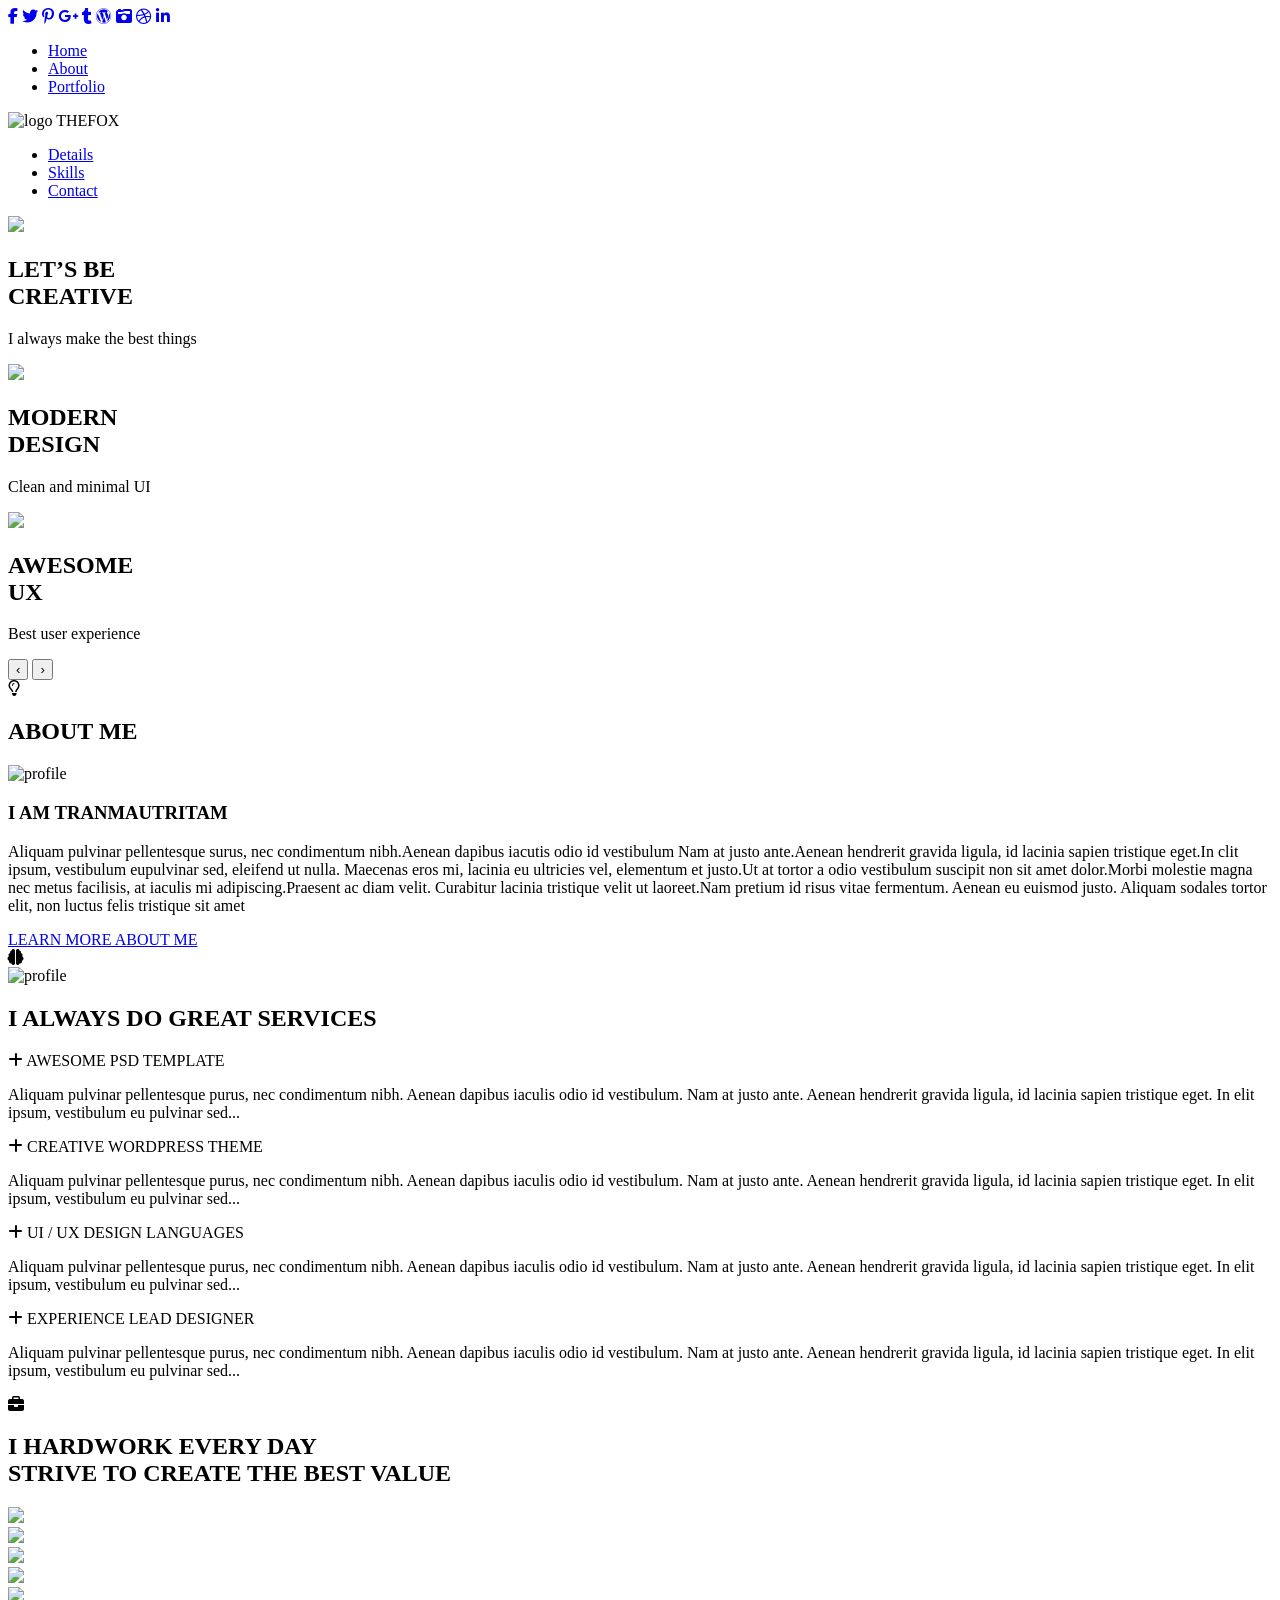
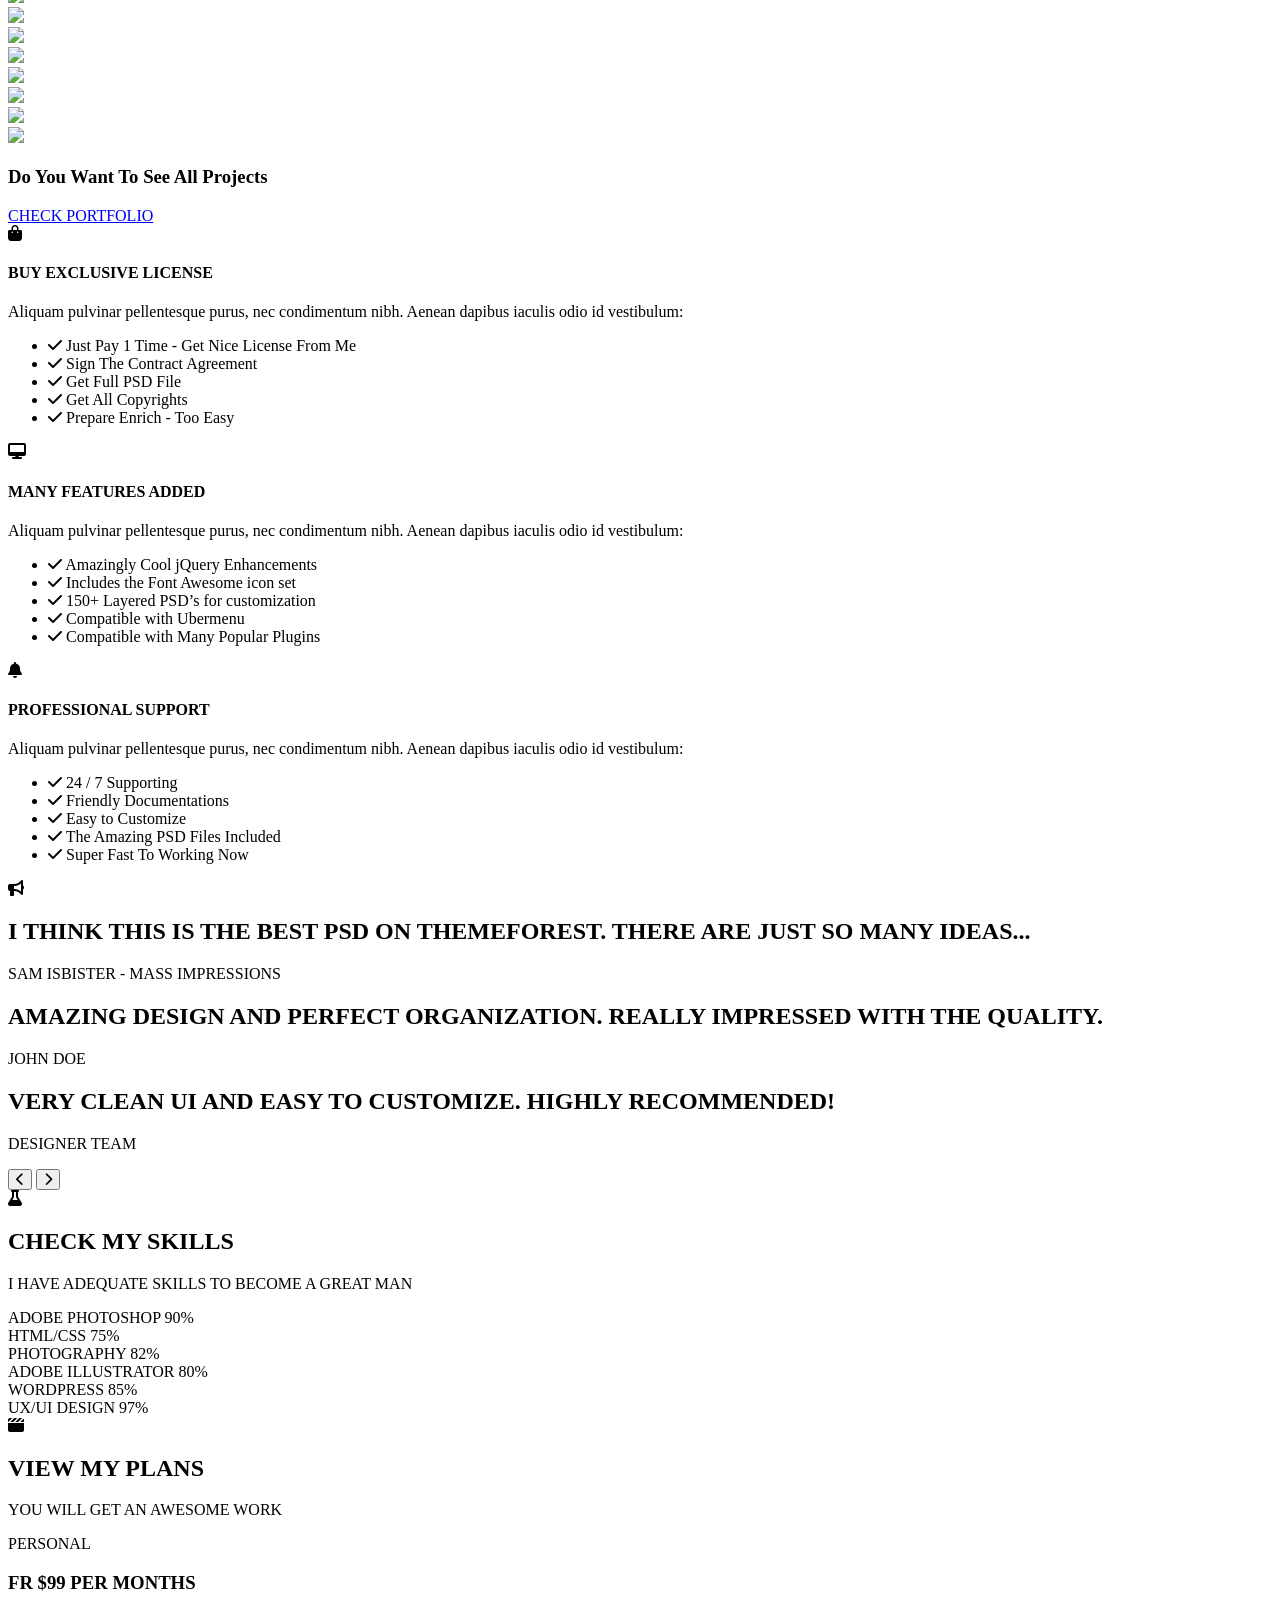
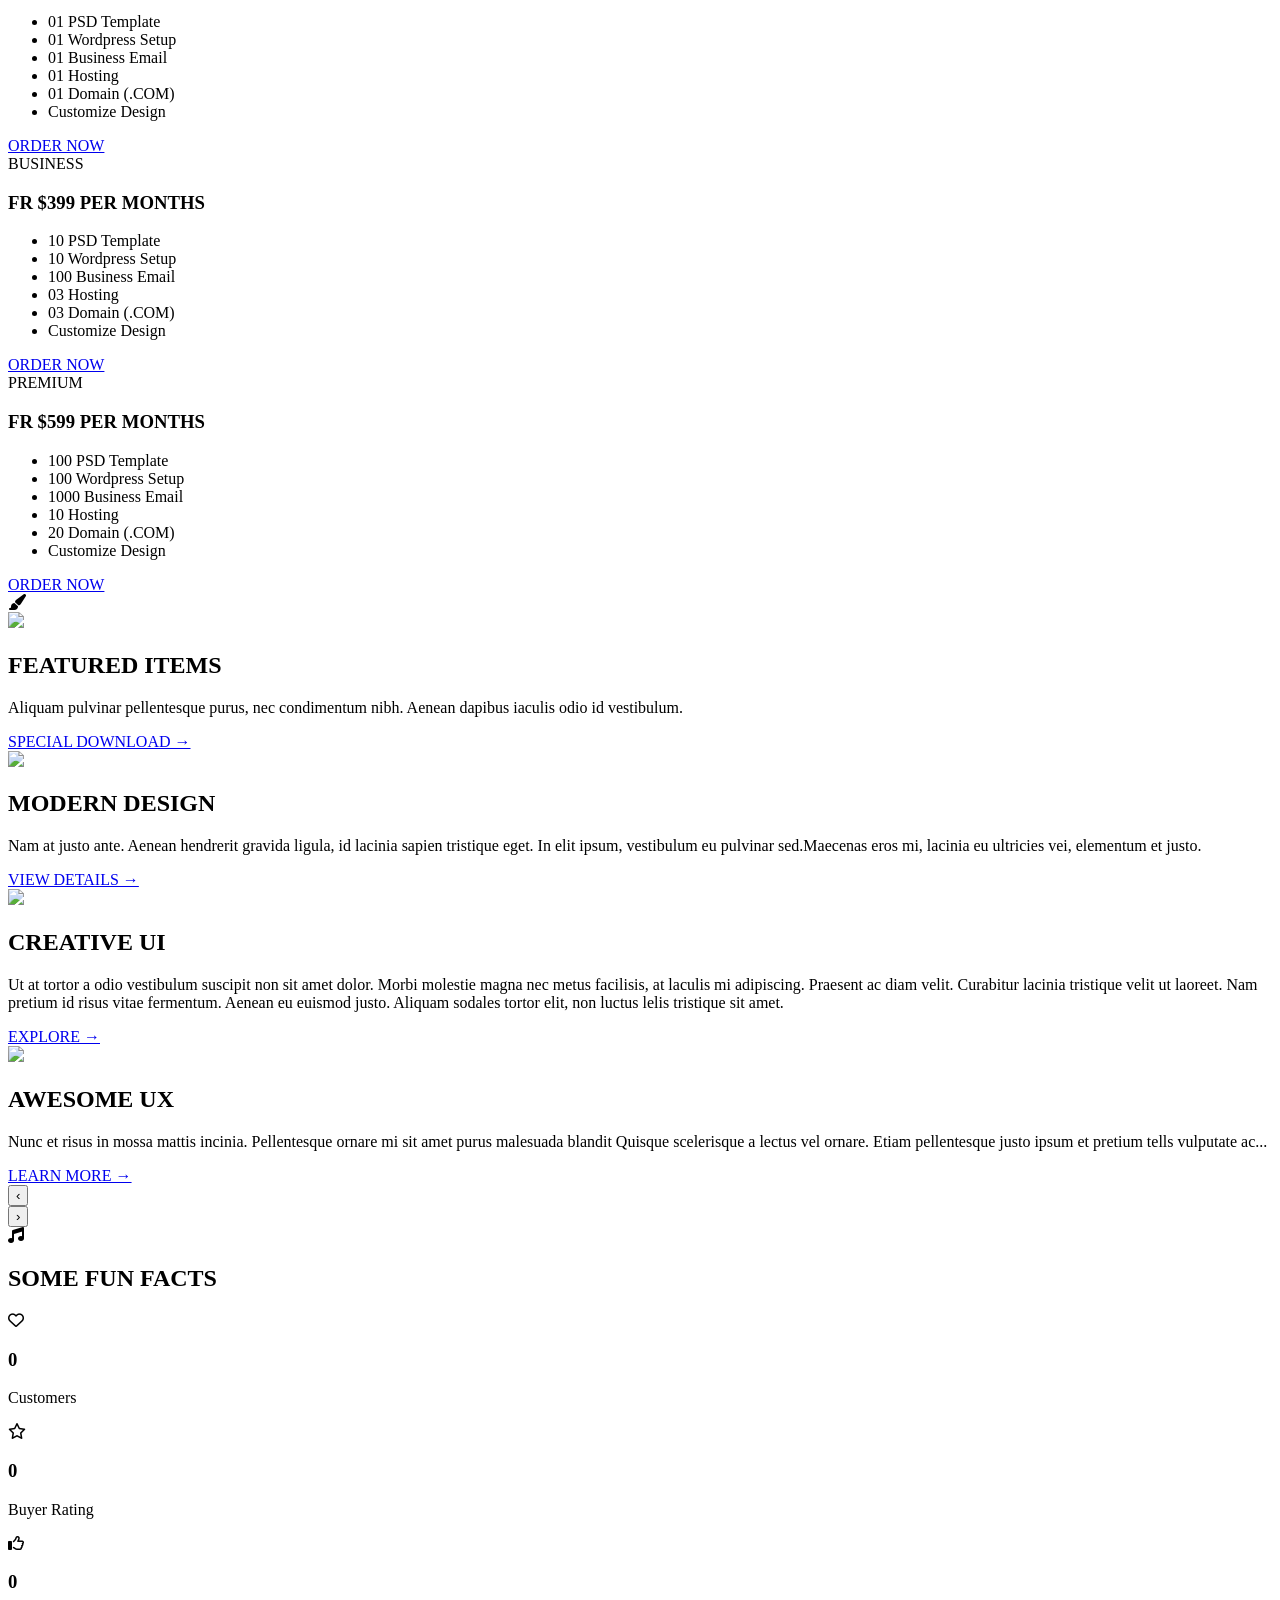
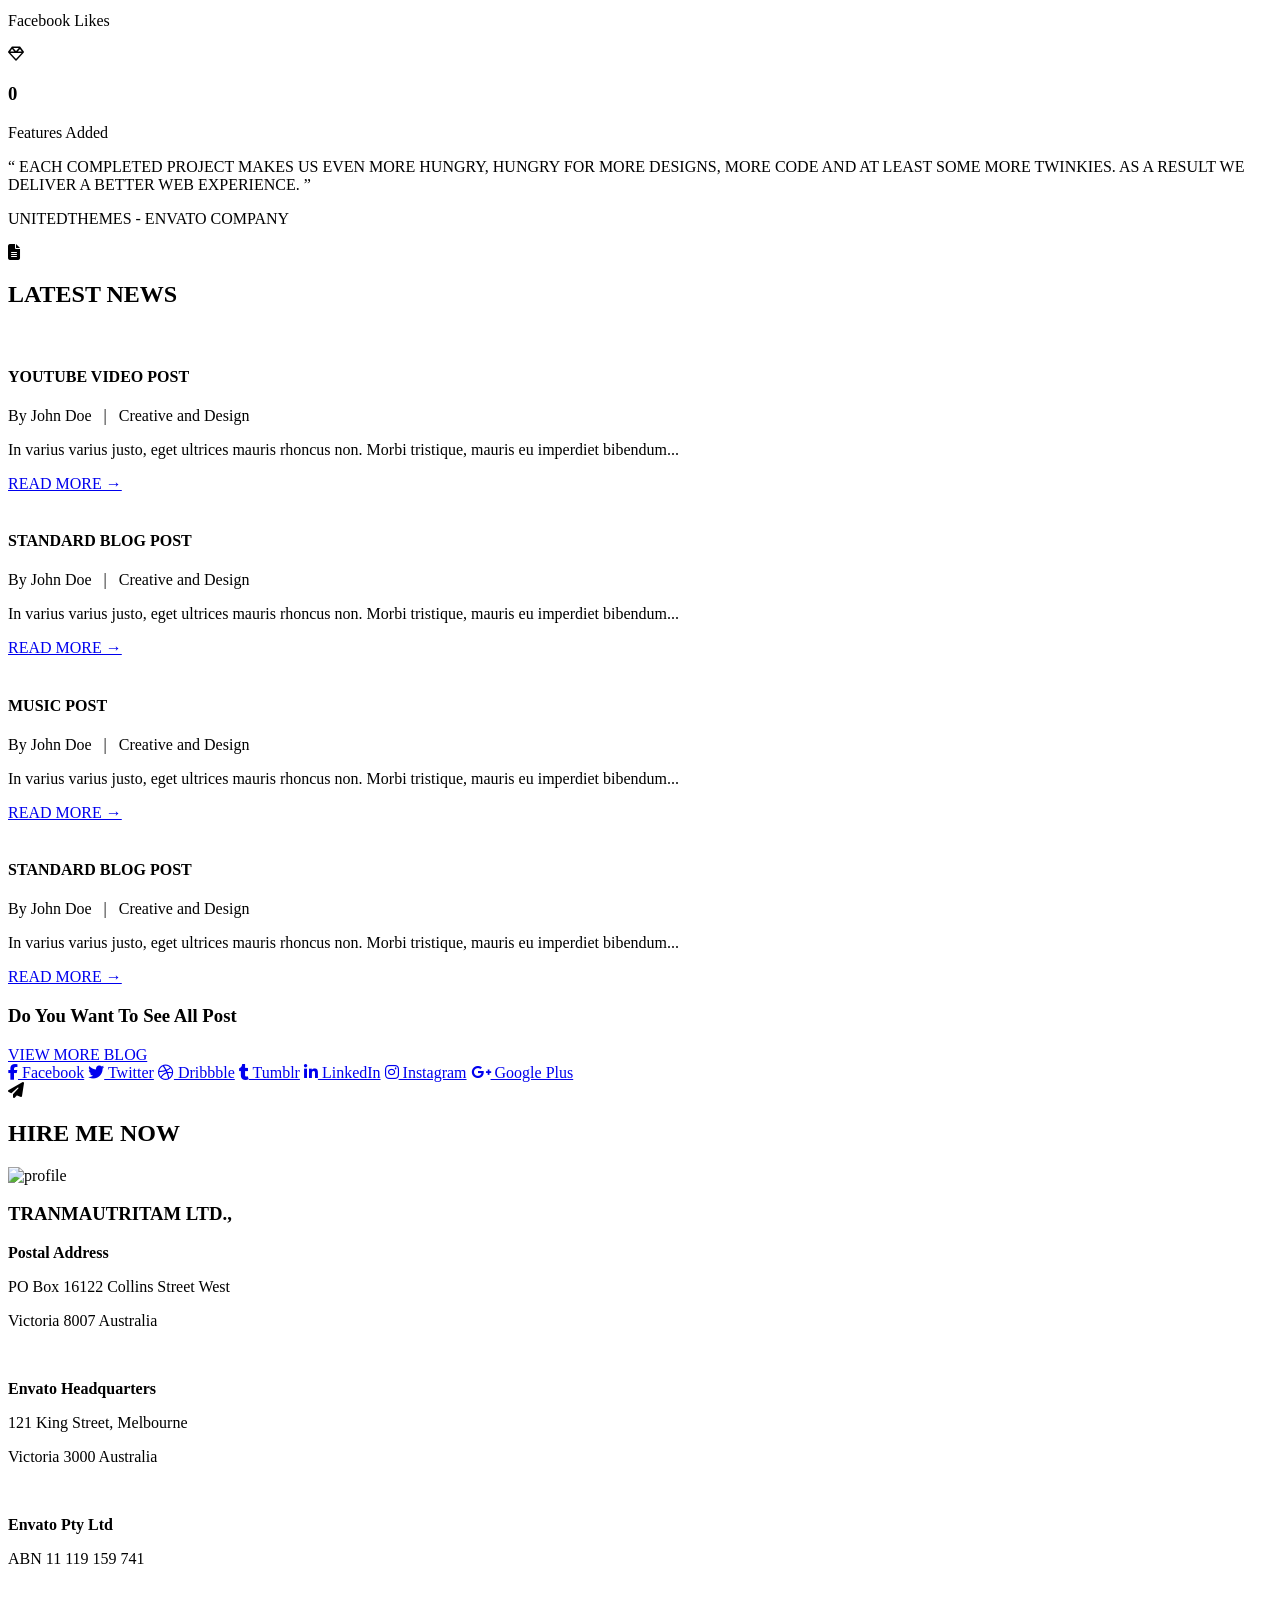
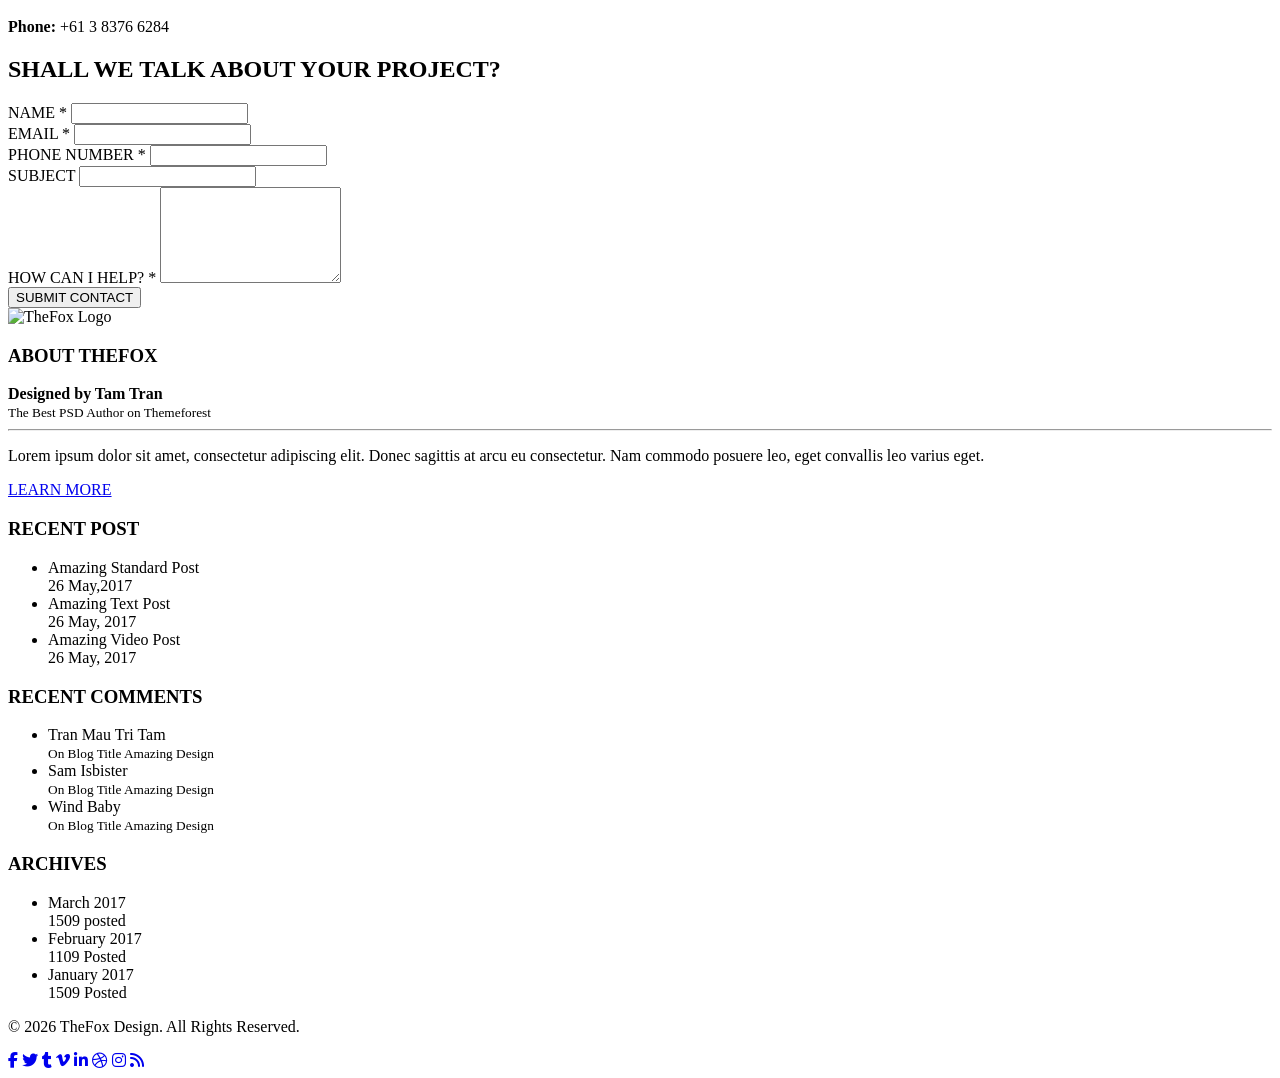
==== index.html @ 356c17c7 "Add files via upload" ====
<!DOCTYPE html>
<html lang="en">

<head>
    <meta charset="UTF-8" />
    <title>TheFox Header</title>
    <link rel="stylesheet" href="css/style.css">
    <link rel="stylesheet" href="https://cdnjs.cloudflare.com/ajax/libs/font-awesome/6.5.0/css/all.min.css">
    <link
        href="https://fonts.googleapis.com/css2?family=Montserrat:wght@400;600;700&family=Open+Sans:wght@400;600&display=swap"
        rel="stylesheet">
</head>

<body>
    <div class="main">
        <div class="global-container">
            <!-- HEADER TOP -->
            <div class="top-bar">
                <div class="top-social">
                    <a href="#"><i class="fab fa-facebook-f"></i></a>
                    <a href="#"><i class="fab fa-twitter"></i></a>
                    <a href="#"><i class="fab fa-pinterest-p"></i></a>
                    <a href="#"><i class="fab fa-google-plus-g"></i></a>
                    <a href="#"><i class="fab fa-tumblr"></i></a>
                    <a href="#"><i class="fab fa-wordpress"></i></a>
                    <a href="#"><i class="fas fa-camera-retro"></i></a>
                    <a href="#"><i class="fab fa-dribbble"></i></a>
                    <a href="#"><i class="fab fa-linkedin-in"></i></a>
                </div>
            </div>

            <!-- HEADER -->
            <header class="top-header">
                <nav class="nav-left">
                    <ul>
                        <li><a href="index.html">Home</a></li>
                        <li><a href="about.html">About</a></li>
                        <li><a href="portfolio.html">Portfolio</a></li>
                    </ul>
                </nav>
                <div class="logo">
                    <img src="images/logo.png" alt="logo">
                    <span class="logo-text">THEFOX</span>
                </div>
                <nav class="nav-right">
                    <ul>
                        <li><a href="details.html">Details</a></li>
                        <li><a href="skills.html">Skills</a></li>
                        <li><a href="contact.html">Contact</a></li>
                    </ul>
                </nav>
            </header>
            <!-- HERO SECTION -->
            <section class="hero">
                <div class="hero-slider">
                    <div class="hero-slide active">
                        <img src="images/hero1.jpg">
                        <div class="hero-content">
                            <h1>LET’S BE <br><span>CREATIVE</span></h1>
                            <p>I always make the best things</p>
                        </div>
                    </div>
                    <div class="hero-slide">
                        <img src="images/hero1.jpg">
                        <div class="hero-content">
                            <h1>MODERN <br><span>DESIGN</span></h1>
                            <p>Clean and minimal UI</p>
                        </div>
                    </div>
                    <div class="hero-slide">
                        <img src="images/hero1.jpg">
                        <div class="hero-content">
                            <h1>AWESOME <br><span>UX</span></h1>
                            <p>Best user experience</p>
                        </div>
                    </div>
                </div>
                <div class="hero-controls">
                    <button class="hero-prev">‹</button>
                    <button class="hero-next">›</button>
                </div>
            </section>
            <!-- CENTER ABOUT SECTION -->
            <section class="about-center-section reveal-about">
                <div class="about-top-icon">
                    <span>
                        <i class="fa-regular fa-lightbulb"></i>
                    </span>
                </div>
                <div class="about-line"></div>
                <h2 class="about-title">ABOUT ME</h2>
                <div class="about-line bottom"></div>
                <div class="about-vertical-line"></div>
                <div class="about-profile reveal-profile">
                    <img src="images/profile.jpg" alt="profile">
                </div>
                <h3 class="about-name">I AM TRANMAUTRITAM</h3>
                <p class="about-text reveal-text">
                    Aliquam pulvinar pellentesque surus, nec condimentum nibh.Aenean dapibus iacutis odio id
                    vestibulum
                    Nam at justo ante.Aenean hendrerit gravida ligula, id lacinia sapien tristique eget.In clit
                    ipsum,
                    vestibulum eupulvinar sed, eleifend ut nulla.
                    Maecenas eros mi, lacinia eu ultricies vel, elementum et justo.Ut at tortor a odio
                    vestibulum
                    suscipit non sit amet dolor.Morbi molestie magna nec metus facilisis, at iaculis mi
                    adipiscing.Praesent ac diam velit. Curabitur
                    lacinia tristique velit ut laoreet.Nam pretium id risus vitae fermentum. Aenean eu euismod
                    justo.
                    Aliquam sodales tortor elit, non
                    luctus felis tristique sit amet
                </p>
                <a href="#" class="about-btn reveal-btn">
                    LEARN MORE ABOUT ME
                </a>
                <div class="about-btn-line"></div>
            </section>
            <!-- SERVICES SECTION -->
            <section class="services-section">
                <div class="services-top-icon">
                    <i class="fa-solid fa-brain"></i>
                </div>
                <div class="services-image">
                    <img src="images/profile 1.jpg" alt="profile">
                </div>
                <div class="services-content">
                    <h2>I ALWAYS DO GREAT SERVICES</h2>

                    <div class="services-item">
                        <span>
                            <i class="fa-solid fa-plus"></i>
                        </span>
                        AWESOME PSD TEMPLATE
                    </div>
                    <p class="services-text">
                        Aliquam pulvinar pellentesque purus, nec condimentum nibh. Aenean dapibus iaculis odio
                        id
                        vestibulum. Nam at justo ante. Aenean hendrerit gravida ligula, id lacinia sapien
                        tristique
                        eget. In elit ipsum, vestibulum eu pulvinar sed...
                    </p>
                    <div class="services-item">
                        <span>
                            <i class="fa-solid fa-plus"></i>
                        </span>
                        CREATIVE WORDPRESS THEME
                    </div>

                    <p class="services-text">
                        Aliquam pulvinar pellentesque purus, nec condimentum nibh. Aenean dapibus iaculis odio
                        id
                        vestibulum. Nam at justo ante. Aenean hendrerit gravida ligula, id lacinia sapien
                        tristique
                        eget. In elit ipsum, vestibulum eu pulvinar sed...
                    </p>

                    <div class="services-item">
                        <span>
                            <i class="fa-solid fa-plus"></i>
                        </span>
                        UI / UX DESIGN LANGUAGES
                    </div>
                    <p class="services-text">
                        Aliquam pulvinar pellentesque purus, nec condimentum nibh. Aenean dapibus iaculis odio
                        id
                        vestibulum. Nam at justo ante. Aenean hendrerit gravida ligula, id lacinia sapien
                        tristique
                        eget. In elit ipsum, vestibulum eu pulvinar sed...
                    </p>
                    <div class="services-item">
                        <span>
                            <i class="fa-solid fa-plus"></i>
                        </span>
                        EXPERIENCE LEAD DESIGNER
                    </div>
                    <p class="services-text">
                        Aliquam pulvinar pellentesque purus, nec condimentum nibh. Aenean dapibus iaculis odio
                        id
                        vestibulum. Nam at justo ante. Aenean hendrerit gravida ligula, id lacinia sapien
                        tristique
                        eget. In elit ipsum, vestibulum eu pulvinar sed...
                    </p>
                </div>
            </section>
            <!-- WORK SECTION -->
            <section class="work-section">
                <div class="work-top-icon">
                    <span>
                        <i class="fa-solid fa-briefcase"></i>
                    </span>
                </div>
                <h2 class="work-title">
                    I HARDWORK EVERY DAY <br>
                    STRIVE TO CREATE THE BEST VALUE
                </h2>
            </section>
            <section class="portfolio">
                <div class="portfolio-grid">
                    <div class="item reveal"><img src="images/work1.jpg"></div>
                    <div class="item reveal"><img src="images/work2.jpg"></div>
                    <div class="item reveal"><img src="images/work3.jpg"></div>
                    <div class="item reveal"><img src="images/work4.jpg"></div>
                    <div class="item reveal"><img src="images/work5.jpg"></div>
                    <div class="item reveal"><img src="images/work6.jpg"></div>
                    <div class="item reveal"><img src="images/work7.jpg"></div>
                    <div class="item reveal"><img src="images/work8.jpg"></div>
                    <div class="item reveal"><img src="images/work9.jpg"></div>
                    <div class="item reveal"><img src="images/work10.jpg"></div>
                    <div class="item reveal"><img src="images/work11.jpg"></div>
                    <div class="item reveal"><img src="images/work12.jpg"></div>
                </div>
            </section>
            <!-- CTA SCETION -->
            <section class="cta-section reveal">
                <h3>Do You Want To See All Projects</h3>
                <a href="#" class="cta-btn">CHECK PORTFOLIO</a>
            </section>
            <!-- FEATURES SECTION -->
            <section class="features-section">
                <div class="features-box reveal">
                    <div class="features-header">
                        <span class="icon-circle">
                            <i class="fa-solid fa-bag-shopping"></i>
                        </span>
                        <h4>BUY EXCLUSIVE LICENSE</h4>
                    </div>
                    <p class="features-desc">
                        Aliquam pulvinar pellentesque purus, nec condimentum nibh.
                        Aenean dapibus iaculis odio id vestibulum:
                    </p>
                    <ul class="service-list">
                        <li>
                            <span class="tick-blue">
                                <i class="fa-solid fa-check"></i>
                            </span>
                            Just Pay 1 Time - Get Nice License From Me
                        </li>
                        <li>
                            <span class="tick-blue">
                                <i class="fa-solid fa-check"></i>
                            </span>
                            Sign The Contract Agreement
                        </li>
                        <li>
                            <span class="tick-blue">
                                <i class="fa-solid fa-check"></i>
                            </span>
                            Get Full PSD File
                        </li>
                        <li>
                            <span class="tick-blue">
                                <i class="fa-solid fa-check"></i>
                            </span>
                            Get All Copyrights
                        </li>
                        <li>
                            <span class="tick-blue">
                                <i class="fa-solid fa-check"></i>
                            </span>
                            Prepare Enrich - Too Easy
                        </li>
                    </ul>
                </div>

                <div class="features-box reveal">
                    <div class="features-header">
                        <span class="icon-circle">
                            <i class="fa-solid fa-desktop"></i>
                        </span>

                        <h4>MANY FEATURES ADDED</h4>
                    </div>
                    <p class="features-desc">
                        Aliquam pulvinar pellentesque purus, nec condimentum nibh. Aenean dapibus iaculis odio
                        id vestibulum:
                    </p>
                    <ul class="features-list">
                        <li>
                            <span class="tick-blue">
                                <i class="fa-solid fa-check"></i>
                            </span>
                            Amazingly Cool jQuery Enhancements
                        </li>

                        <li>
                            <span class="tick-blue">
                                <i class="fa-solid fa-check"></i>
                            </span>
                            Includes the Font Awesome icon set
                        </li>

                        <li>
                            <span class="tick-blue">
                                <i class="fa-solid fa-check"></i>
                            </span>
                            150+ Layered PSD’s for customization
                        </li>

                        <li>
                            <span class="tick-blue">
                                <i class="fa-solid fa-check"></i>
                            </span>
                            Compatible with Ubermenu
                        </li>

                        <li>
                            <span class="tick-blue">
                                <i class="fa-solid fa-check"></i>
                            </span>
                            Compatible with Many Popular Plugins
                        </li>
                    </ul>
                </div>

                <div class="features-box reveal">
                    <div class="features-header">
                        <span class="icon-circle">
                            <i class="fa-solid fa-bell"></i>
                        </span>

                        <h4>PROFESSIONAL SUPPORT</h4>
                    </div>
                    <p class="features-desc">
                        Aliquam pulvinar pellentesque purus, nec condimentum nibh. Aenean dapibus iaculis odio
                        id vestibulum:
                    </p>
                    <ul class="support-list">
                        <li>
                            <span class="tick-blue">
                                <i class="fa-solid fa-check"></i>
                            </span>
                            24 / 7 Supporting
                        </li>

                        <li>
                            <span class="tick-blue">
                                <i class="fa-solid fa-check"></i>
                            </span>
                            Friendly Documentations
                        </li>

                        <li>
                            <span class="tick-blue">
                                <i class="fa-solid fa-check"></i>
                            </span>
                            Easy to Customize
                        </li>

                        <li>
                            <span class="tick-blue">
                                <i class="fa-solid fa-check"></i>
                            </span>
                            The Amazing PSD Files Included
                        </li>

                        <li>
                            <span class="tick-blue">
                                <i class="fa-solid fa-check"></i>
                            </span>
                            Super Fast To Working Now
                        </li>
                    </ul>
                </div>
            </section>
            <!-- TESTIMONAL SECTION -->
            <section class="testimonial-section">
                <div class="testimonial-top-icon">
                    <i class="fa-solid fa-bullhorn"></i>
                </div>
                <div class="testimonial-overlay"></div>
                <div class="testimonial-content">

                    <div class="testimonial-slider">

                        <div class="testimonial-slide active">
                            <h2>
                                I THINK THIS IS THE BEST PSD ON THEMEFOREST.
                                THERE ARE JUST SO MANY IDEAS...
                            </h2>
                            <p class="author">SAM ISBISTER - MASS IMPRESSIONS</p>
                        </div>

                        <div class="testimonial-slide">
                            <h2>
                                AMAZING DESIGN AND PERFECT ORGANIZATION.
                                REALLY IMPRESSED WITH THE QUALITY.
                            </h2>
                            <p class="author">JOHN DOE</p>
                        </div>

                        <div class="testimonial-slide">
                            <h2>
                                VERY CLEAN UI AND EASY TO CUSTOMIZE.
                                HIGHLY RECOMMENDED!
                            </h2>
                            <p class="author">DESIGNER TEAM</p>
                        </div>

                    </div>
                    <div class="testimonial-nav">
                        <button class="prev-btn"><i class="fa-solid fa-chevron-left"></i></button>
                        <button class="next-btn"><i class="fa-solid fa-chevron-right"></i></button>
                    </div>
                </div>
                <div class="testimonial-bottom-icon">
                    <i class="fa-solid fa-flask"></i>
                </div>
            </section>
            <!-- SKILLS SECTION -->
            <section class="skills-section">
                <div class="skills-header">
                    <h2>CHECK MY SKILLS</h2>
                    <p>I HAVE ADEQUATE SKILLS TO BECOME A GREAT MAN</p>
                </div>
                <div class="skills-column-wrapper">
                    <div class="skills-column">
                        <div class="skill">
                            <div class="skill-title"> <span>ADOBE PHOTOSHOP</span> <span>90%</span> </div>
                            <div class="skill-bar">
                                <div class="skill-fill" data-width="90%"></div>
                            </div>
                        </div>
                        <div class="skill">
                            <div class="skill-title"> <span>HTML/CSS</span> <span>75%</span> </div>
                            <div class="skill-bar">
                                <div class="skill-fill " data-width="75%"></div>
                            </div>
                        </div>
                        <div class="skill">
                            <div class="skill-title"> <span>PHOTOGRAPHY</span> <span>82%</span> </div>
                            <div class="skill-bar">
                                <div class="skill-fill " data-width="82%"></div>
                            </div>
                        </div>
                    </div>
                    <div class="skills-column">
                        <div class="skill">
                            <div class="skill-title"> <span>ADOBE ILLUSTRATOR</span> <span>80%</span> </div>
                            <div class="skill-bar">
                                <div class="skill-fill" data-width="80%"></div>
                            </div>
                        </div>
                        <div class="skill">
                            <div class="skill-title"> <span>WORDPRESS</span> <span>85%</span> </div>
                            <div class="skill-bar">
                                <div class="skill-fill " data-width="85%"></div>
                            </div>
                        </div>
                        <div class="skill">
                            <div class="skill-title"> <span>UX/UI DESIGN</span> <span>97%</span> </div>
                            <div class="skill-bar">
                                <div class="skill-fill" data-width="97%"></div>
                            </div>
                        </div>
                    </div>
                </div>
            </section>

            <!-- PRICING SECTION -->
            <section class="pricing-section">
                <div class="pricing-top-icon">
                    <i class="fa-solid fa-clapperboard"></i>
                </div>
                <div class="pricing-overlay"></div>
                <div class="pricing-content">
                    <h2>VIEW MY PLANS</h2>
                    <p>YOU WILL GET AN AWESOME WORK</p>
                    <div class="pricing-cards">
                        <div class="pricing-card">
                            <div class="plan-label personal">PERSONAL</div>
                            <h3>FR <span>$99</span> PER MONTHS</h3>

                            <ul>
                                <li>01 PSD Template</li>
                                <li>01 Wordpress Setup</li>
                                <li>01 Business Email</li>
                                <li>01 Hosting</li>
                                <li>01 Domain (.COM)</li>
                                <li>Customize Design</li>
                            </ul>

                            <a href="#" class="btn-outline">ORDER NOW</a>
                        </div>
                        <div class="pricing-card ">
                            <div class="plan-label business">BUSINESS</div>
                            <h3>FR <span>$399</span> PER MONTHS</h3>

                            <ul>
                                <li>10 PSD Template</li>
                                <li>10 Wordpress Setup</li>
                                <li>100 Business Email</li>
                                <li>03 Hosting</li>
                                <li>03 Domain (.COM)</li>
                                <li>Customize Design</li>
                            </ul>

                            <a href="#" class="btn-outline">ORDER NOW</a>
                        </div>
                        <div class="pricing-card">
                            <div class="plan-label premium">PREMIUM</div>
                            <h3>FR <span>$599</span> PER MONTHS</h3>

                            <ul>
                                <li>100 PSD Template</li>
                                <li>100 Wordpress Setup</li>
                                <li>1000 Business Email</li>
                                <li>10 Hosting</li>
                                <li>20 Domain (.COM)</li>
                                <li>Customize Design</li>
                            </ul>

                            <a href="#" class="btn-outline">ORDER NOW</a>
                        </div>
                    </div>
                </div>
                <div class="pricing-bottom-icon">
                    <i class="fa-solid fa-paintbrush"></i>
                </div>
            </section>
            <!-- FEATURED SECTION -->
            <section class="featured-section">
                <div class="featured-slider">
                    <div class="featured-slide active">
                        <div class="featured-image">
                            <img src="images/a4-mockup.jpg">
                        </div>
                        <div class="featured-content">
                            <h2>FEATURED ITEMS</h2>
                            <p> Aliquam pulvinar pellentesque purus, nec condimentum nibh. Aenean dapibus
                                iaculis
                                odio
                                id vestibulum.
                            </p>
                            <a href="#" class="featured-btn">SPECIAL DOWNLOAD →</a>
                        </div>
                    </div>
                    <div class="featured-slide">
                        <div class="featured-image">
                            <img src="images/featured1.jpg">
                        </div>
                        <div class="featured-content">
                            <h2>MODERN DESIGN</h2>
                            <p>Nam at justo ante. Aenean hendrerit gravida ligula, id lacinia sapien
                                tristique eget. In elit ipsum, vestibulum eu pulvinar sed.Maecenas eros mi,
                                lacinia
                                eu
                                ultricies vei, elementum et justo.
                            </p>
                            <a href="#" class="featured-btn">VIEW DETAILS →</a>
                        </div>
                    </div>
                    <div class="featured-slide">
                        <div class="featured-image">
                            <img src="images/featured2.jpg">
                        </div>
                        <div class="featured-content">
                            <h2>CREATIVE UI</h2>
                            <p>Ut at tortor a odio
                                vestibulum suscipit non sit amet dolor. Morbi molestie magna nec metus
                                facilisis, at
                                laculis mi adipiscing. Praesent ac diam velit. Curabitur lacinia tristique velit
                                ut
                                laoreet. Nam pretium id risus vitae fermentum. Aenean eu euismod justo. Aliquam
                                sodales
                                tortor elit, non luctus lelis tristique sit amet.
                            </p>
                            <a href="#" class="featured-btn">EXPLORE →</a>
                        </div>
                    </div>
                    <div class="featured-slide">
                        <div class="featured-image">
                            <img src="images/featured3.jpg">
                        </div>
                        <div class="featured-content">
                            <h2>AWESOME UX</h2>
                            <p>Nunc et risus in mossa mattis incinia. Pellentesque ornare mi sit amet purus
                                malesuada
                                blandit Quisque scelerisque a lectus vel ornare. Etiam pellentesque justo ipsum
                                et
                                pretium tells vulputate ac...
                            </p>
                            <a href="#" class="featured-btn">LEARN MORE →</a>
                        </div>
                    </div>

                </div>
                <div class="featured-controls">
                    <button class="featured-prev">‹</button>
                    <div class="dots">
                        <span class="dot active"></span>
                        <span class="dot"></span>
                        <span class="dot"></span>
                        <span class="dot"></span>
                    </div>
                    <button class="featured-next">›</button>
                </div>
            </section>
            <!-- FUNFACTS SECTION -->
            <section class="funfacts-section">
                <div class="funfacts-top-icon">
                    <i class="fa-solid fa-music"></i>
                </div>
                <div class="funfacts-overlay"></div>
                <h2>SOME FUN FACTS</h2>
                <div class="facts-grid">
                    <div class="fact-box">
                        <div class="fact-icon">
                            <i class="fa-regular fa-heart"></i>
                        </div>
                        <h3 class="counter" data-target="18000">0</h3>
                        <span class="fact-line"></span>
                        <p>Customers</p>
                    </div>

                    <div class="fact-box">
                        <div class="fact-icon">
                            <i class="fa-regular fa-star"></i>
                        </div>
                        <h3 class="counter" data-target="27000">0</h3>
                        <span class="fact-line"></span>
                        <p>Buyer Rating</p>
                    </div>

                    <div class="fact-box">
                        <div class="fact-icon">
                            <i class="fa-regular fa-thumbs-up"></i>
                        </div>
                        <h3 class="counter" data-target="1591989">0</h3>
                        <span class="fact-line"></span>
                        <p>Facebook Likes</p>
                    </div>

                    <div class="fact-box">
                        <div class="fact-icon">
                            <i class="fa-regular fa-gem"></i>
                        </div>
                        <h3 class="counter" data-target="230">0</h3>
                        <span class="fact-line"></span>
                        <p>Features Added</p>
                    </div>
                </div>
            </section>
            <!-- QUOTE SECTION -->
            <section class="quote-section">

                <div class="quote-content">
                    <p class="quote-text">
                        “ EACH COMPLETED PROJECT MAKES US EVEN MORE HUNGRY,
                        HUNGRY FOR MORE DESIGNS, MORE CODE AND AT LEAST SOME MORE TWINKIES.
                        AS A RESULT WE DELIVER A BETTER WEB EXPERIENCE. ”
                    </p>

                    <p class="quote-author">
                        UNITEDTHEMES - ENVATO COMPANY
                    </p>
                </div>

                <div class="quote-icon">
                    <i class="fa-solid fa-file-lines"></i>
                </div>

            </section>
            <!-- NEWS SECTION -->
            <section class="news-section">
                <h2 class="news-title">LATEST NEWS</h2>
                <div class="news-card reveal-news">
                    <img src="images/news1.jpg" alt="">
                    <h4>YOUTUBE VIDEO POST</h4>
                    <p class="meta">By John Doe &nbsp; | &nbsp; Creative and Design</p>
                    <div class="line"></div>
                    <p class="desc">
                        In varius varius justo, eget ultrices mauris rhoncus non.
                        Morbi tristique, mauris eu imperdiet bibendum...
                    </p>
                    <a href="#" class="news-btn">READ MORE →</a>
                </div>
                <div class="news-card reveal-news">
                    <img src="images/news2.jpg" alt="">
                    <h4>STANDARD BLOG POST</h4>
                    <p class="meta">By John Doe &nbsp; | &nbsp; Creative and Design</p>
                    <div class="line"></div>
                    <p class="desc">
                        In varius varius justo, eget ultrices mauris rhoncus non.
                        Morbi tristique, mauris eu imperdiet bibendum...
                    </p>
                    <a href="#" class="news-btn">READ MORE →</a>
                </div>
                <div class="news-card reveal-news">
                    <img src="images/news3.jpg" alt="">
                    <h4>MUSIC POST</h4>
                    <p class="meta">By John Doe &nbsp; | &nbsp; Creative and Design</p>
                    <div class="line"></div>
                    <p class="desc">
                        In varius varius justo, eget ultrices mauris rhoncus non.
                        Morbi tristique, mauris eu imperdiet bibendum...
                    </p>
                    <a href="#" class="news-btn filled">READ MORE →</a>
                </div>
                <div class="news-card reveal-news">
                    <img src="images/news4.jpg" alt="">
                    <h4>STANDARD BLOG POST</h4>
                    <p class="meta">By John Doe &nbsp; | &nbsp; Creative and Design</p>
                    <div class="line"></div>
                    <p class="desc">
                        In varius varius justo, eget ultrices mauris rhoncus non.
                        Morbi tristique, mauris eu imperdiet bibendum...
                    </p>
                    <a href="#" class="news-btn">READ MORE →</a>
                </div>
            </section>
            <section class="blog-cta reveal-cta">
                <h3>Do You Want To See All Post</h3>
                <a href="#" class="blog-cta-btn">VIEW MORE BLOG</a>
            </section>
            <!-- SOCIAL STRIP SECTION -->
            <section class="social-strip reveal-social">
                <a href="#" class="social-item"><i class="fab fa-facebook-f"></i> Facebook</a>
                <a href="#" class="social-item"><i class="fab fa-twitter"></i> Twitter</a>
                <a href="#" class="social-item"><i class="fab fa-dribbble"></i> Dribbble</a>
                <a href="#" class="social-item"><i class="fab fa-tumblr"></i> Tumblr</a>
                <a href="#" class="social-item"><i class="fab fa-linkedin-in"></i> LinkedIn</a>
                <a href="#" class="social-item"><i class="fab fa-instagram"></i> Instagram</a>
                <a href="#" class="social-item"><i class="fab fa-google-plus-g"></i> Google Plus</a>
            </section>
            <!-- HIRE SECTION -->
            <section class="hire-section reveal-hire">
                <div class="hire-top-icon">
                    <i class="fa-solid fa-paper-plane"></i>
                </div>
                <div class="hire-line"></div>
                <h2>HIRE ME NOW</h2>
                <div class="hire-profile hire-profile">
                    <img src="images/profile.jpg" alt="profile">
                </div>
                <h3>TRANMAUTRITAM LTD.,</h3>
                <div class="hire-details reveal-details">
                    <p><strong>Postal Address</strong></p>
                    <p>PO Box 16122 Collins Street West</p>
                    <p>Victoria 8007 Australia</p>

                    <br>

                    <p><strong>Envato Headquarters</strong></p>
                    <p>121 King Street, Melbourne</p>
                    <p>Victoria 3000 Australia</p>

                    <br>

                    <p><strong>Envato Pty Ltd</strong></p>
                    <p>ABN 11 119 159 741</p>

                    <br>

                    <p><strong>Phone:</strong> +61 3 8376 6284</p>
                </div>

            </section>
            <!-- CONTACT SECTION -->
            <section class="contact-section reveal-contact">
                <h2>SHALL WE TALK ABOUT YOUR PROJECT?</h2>
                <form class="contact-form">
                    <div class="form-row">
                        <div class="form-group floating">
                            <label>NAME *</label>
                            <input type="text" id="contact-name" required>
                        </div>
                        <div class="form-group">
                            <label>EMAIL *</label>
                            <input type="email" id="contact-email" required>
                        </div>
                    </div>

                    <div class="form-row">
                        <div class="form-group">
                            <label>PHONE NUMBER *</label>
                            <input type="text" id="contact-phone" required>
                        </div>
                        <div class="form-group">
                            <label>SUBJECT</label>
                            <input type="text" id="contact-subject">
                        </div>
                    </div>
                    <div class="form-group full">
                        <label>HOW CAN I HELP? *</label>
                        <textarea rows="6" required></textarea>
                    </div>
                    <button type="submit" class="contact-btn">
                        SUBMIT CONTACT
                    </button>
                </form>
            </section>
            <!-- FOOTER TOP -->
            <section class="footer-top">
                <div class="footer-box about-box">
                    <div class="footer-logo">
                        <img src="images/logo 1.png" alt="TheFox Logo">
                    </div>
                    <h3>ABOUT THEFOX</h3>
                    <div class="designer">
                        <strong>Designed by Tam Tran</strong><br>
                        <small>The Best PSD Author on Themeforest</small>
                    </div>
                    <hr>
                    <p>
                        Lorem ipsum dolor sit amet, consectetur adipiscing elit.
                        Donec sagittis at arcu eu consectetur. Nam commodo posuere leo,
                        eget convallis leo varius eget.
                    </p>
                    <a href="#" class="learn-more">LEARN MORE</a>
                </div>
                <div class="footer-box">
                    <h3>RECENT POST</h3>
                    <ul>
                        <li>Amazing Standard Post<span> <br>26 May,2017 </span></li>
                        <li>Amazing Text Post<span> <br>26 May, 2017 </span></li>
                        <li>Amazing Video Post<span> <br>26 May, 2017 </span></li>
                    </ul>
                </div>

                <div class="footer-box">
                    <h3>RECENT COMMENTS</h3>
                    <ul>
                        <li>Tran Mau Tri Tam<br><small>On Blog Title Amazing Design</small></li>
                        <li>Sam Isbister<br><small>On Blog Title Amazing Design</small></li>
                        <li>Wind Baby<br><small>On Blog Title Amazing Design</small></li>
                    </ul>
                </div>

                <div class="footer-box">
                    <h3>ARCHIVES</h3>
                    <ul>
                        <li>March 2017<span><br>1509 posted</span></li>
                        <li>February 2017<span><br>1109 Posted</span></li>
                        <li>January 2017<span><br>1509 Posted</span></li>
                    </ul>
                </div>
            </section>

            <!-- FOOTER -->
            <footer class="footer">
                <p class="copyright">
                    © 2026 TheFox Design. All Rights Reserved.
                </p>
                <div class="footer-social">
                    <a href="#"><i class="fab fa-facebook-f"></i></a>
                    <a href="#"><i class="fab fa-twitter"></i></a>
                    <a href="#"><i class="fab fa-tumblr"></i></a>
                    <a href="#"><i class="fab fa-vimeo-v"></i></a>
                    <a href="#"><i class="fab fa-linkedin-in"></i></a>
                    <a href="#"><i class="fab fa-dribbble"></i></a>
                    <a href="#"><i class="fab fa-instagram"></i></a>
                    <a href="#"><i class="fas fa-rss"></i></a>
                </div>
            </footer>
        </div>
    </div>
</body>
<script src="js/script.js"></script>

</html>
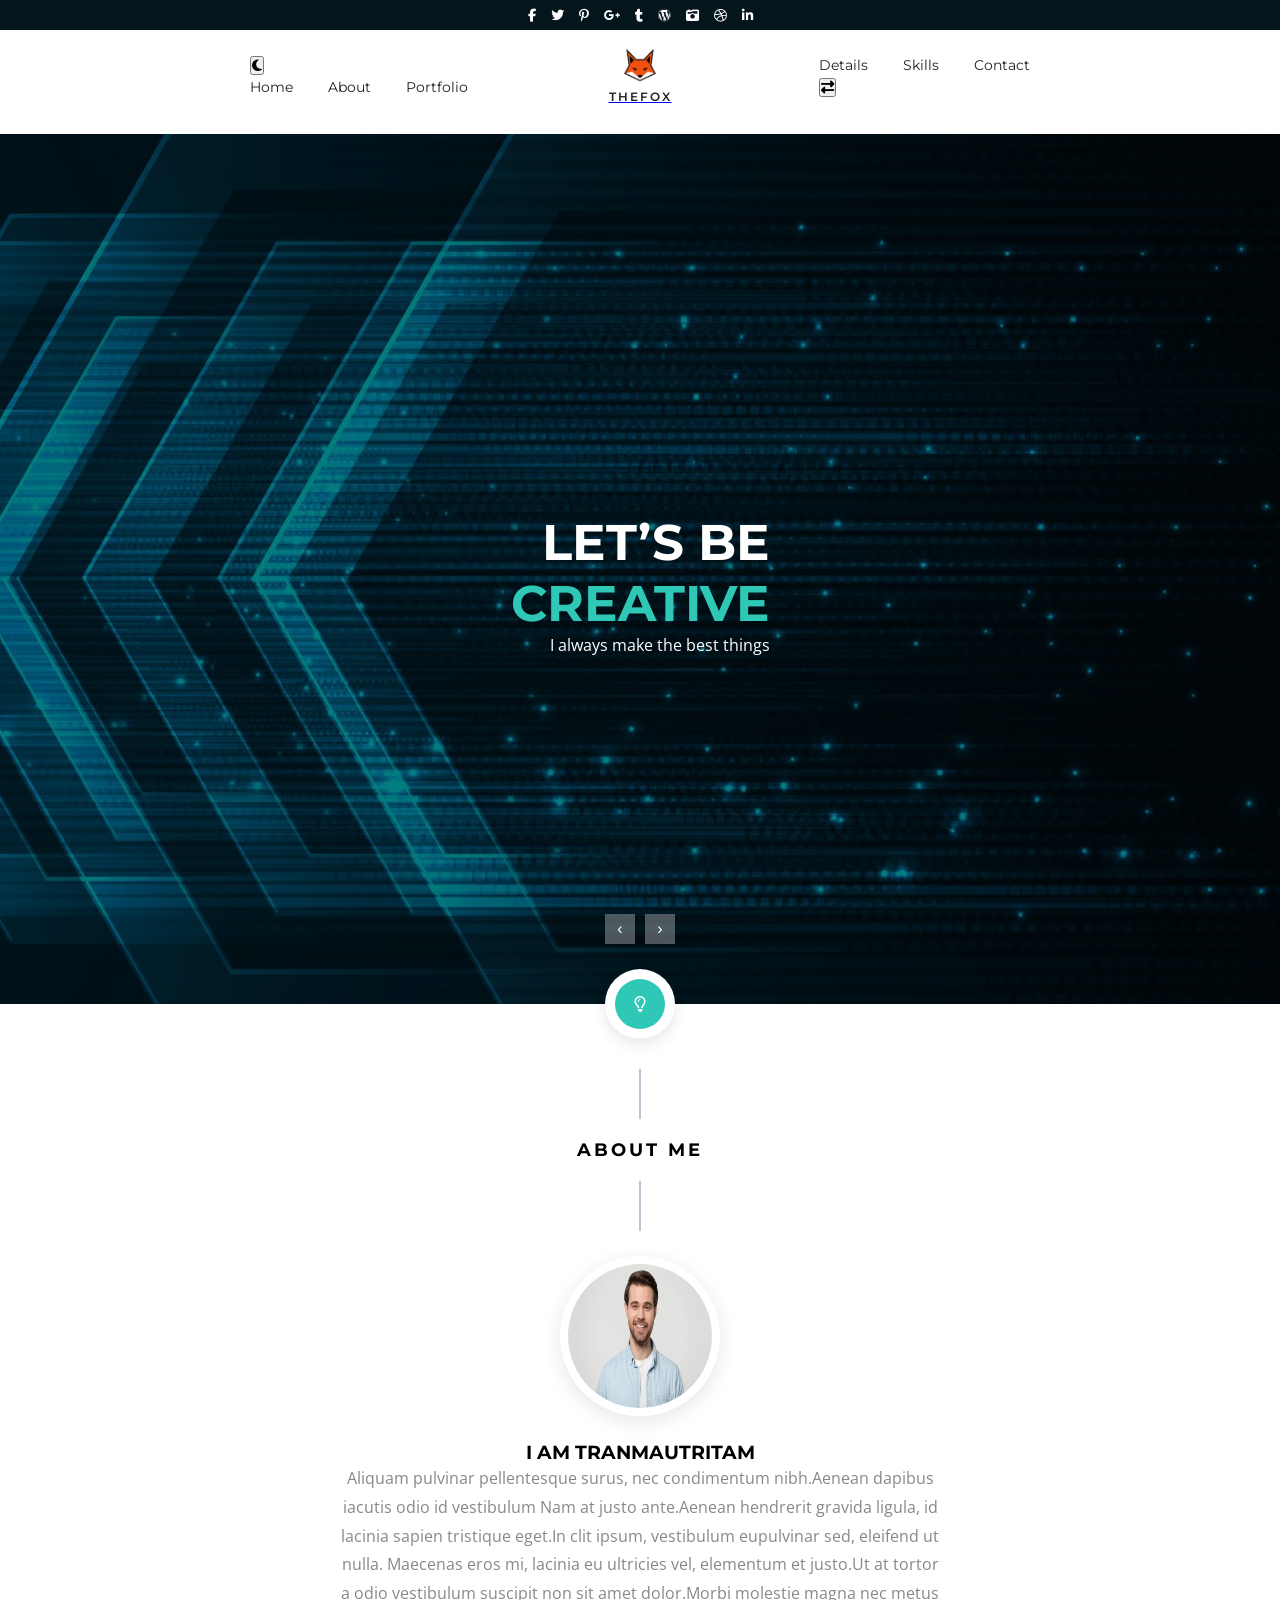
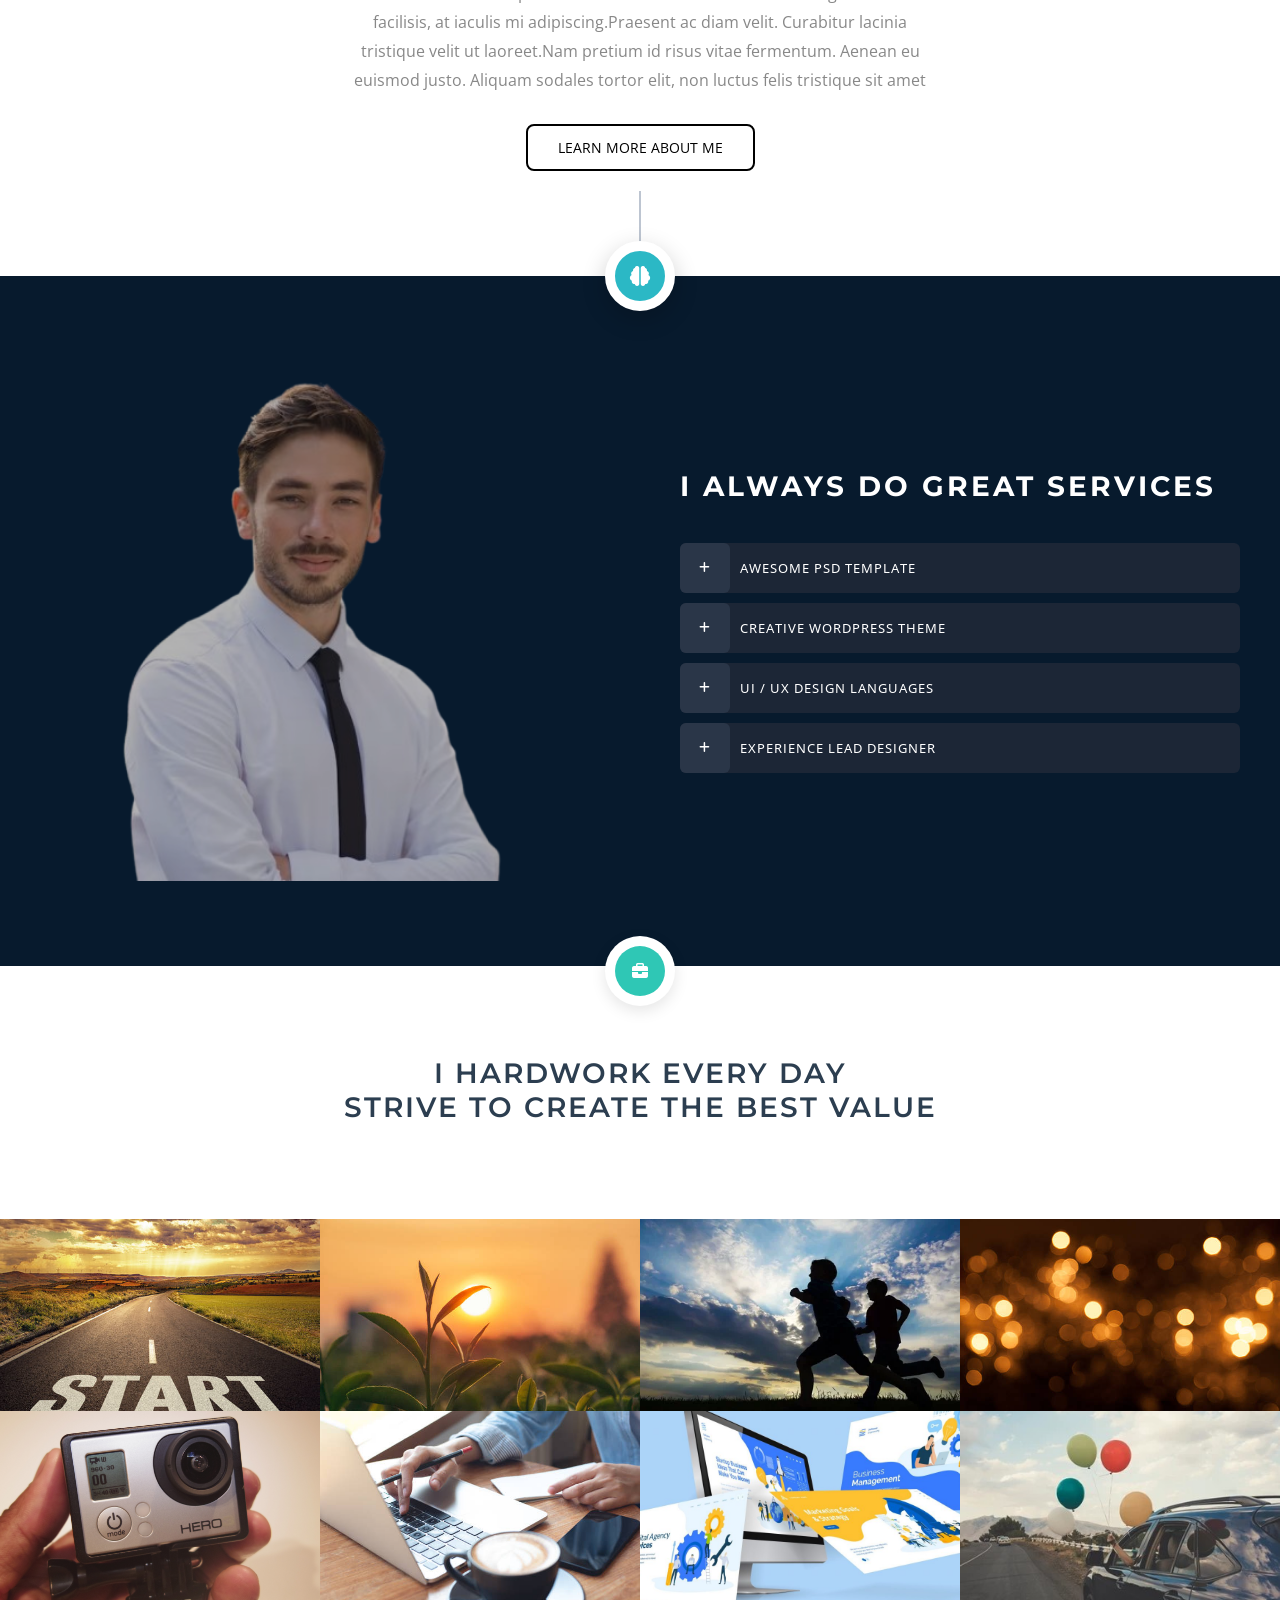
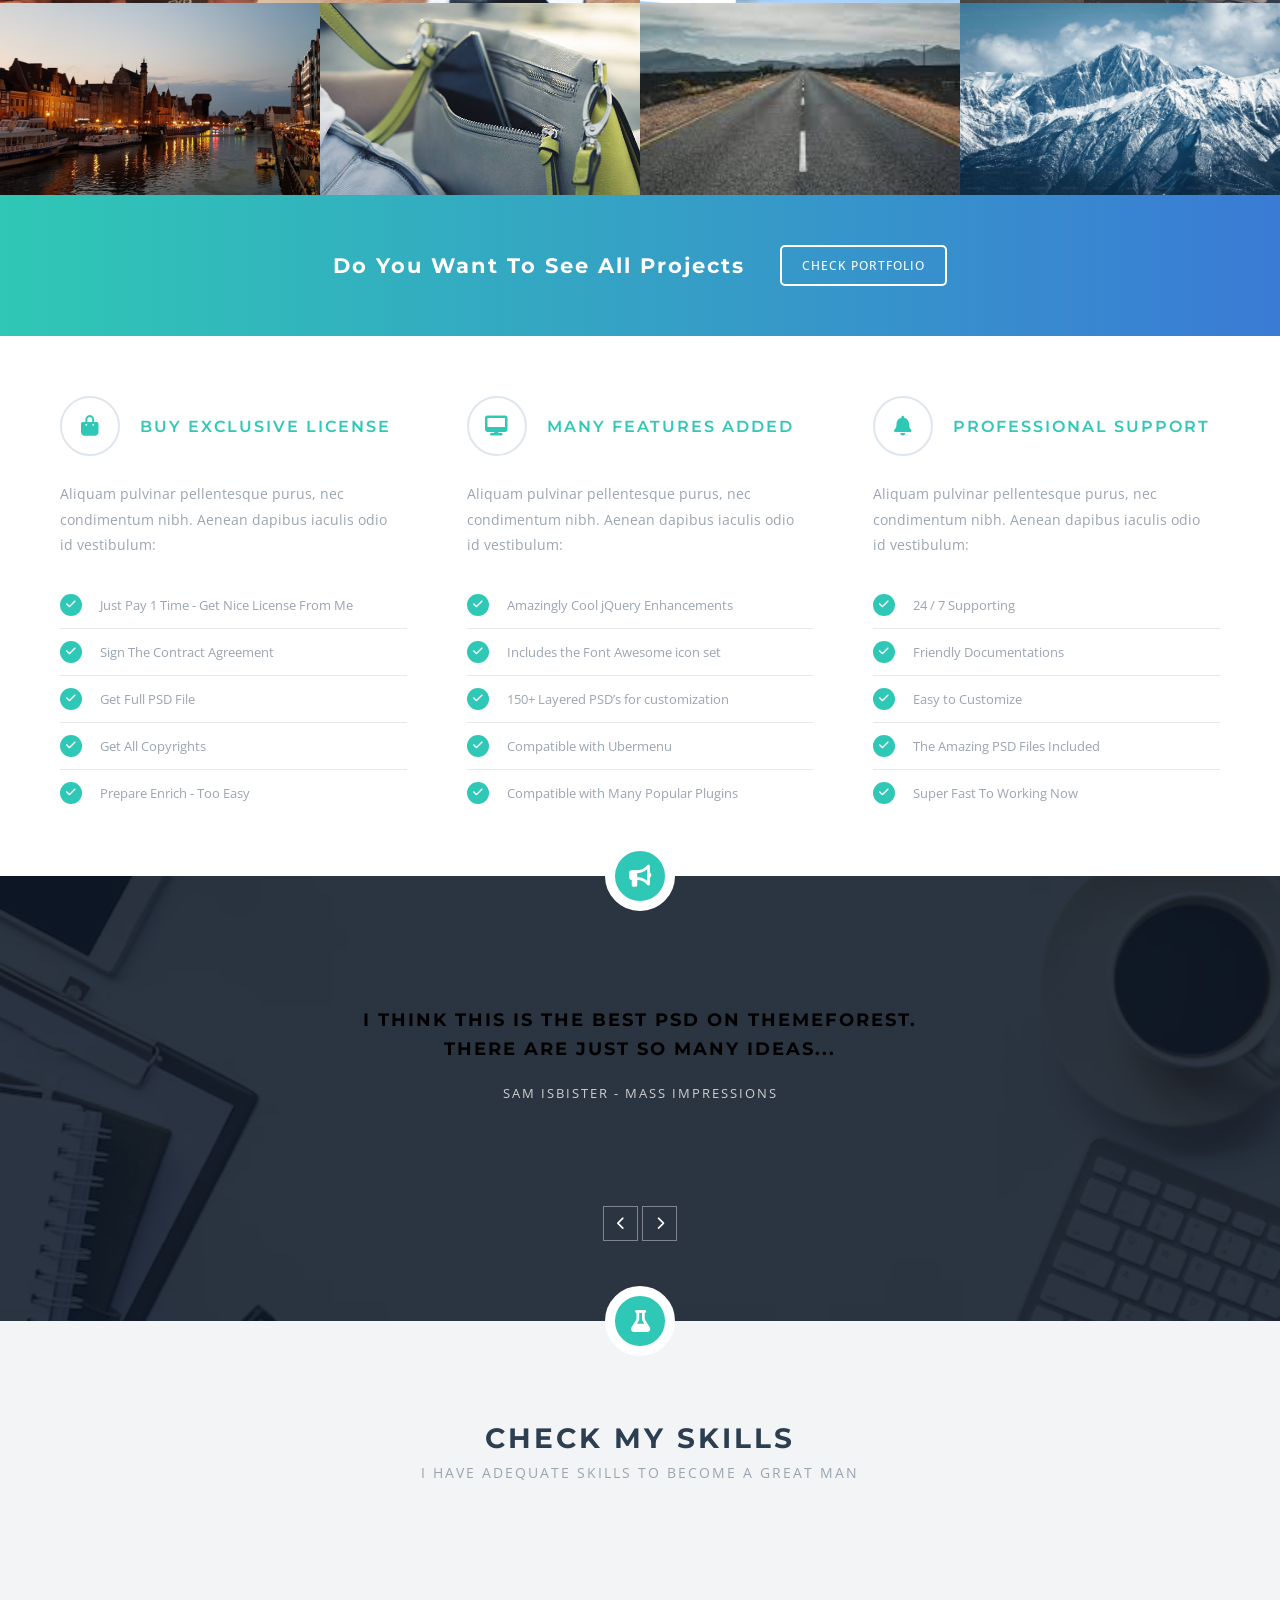
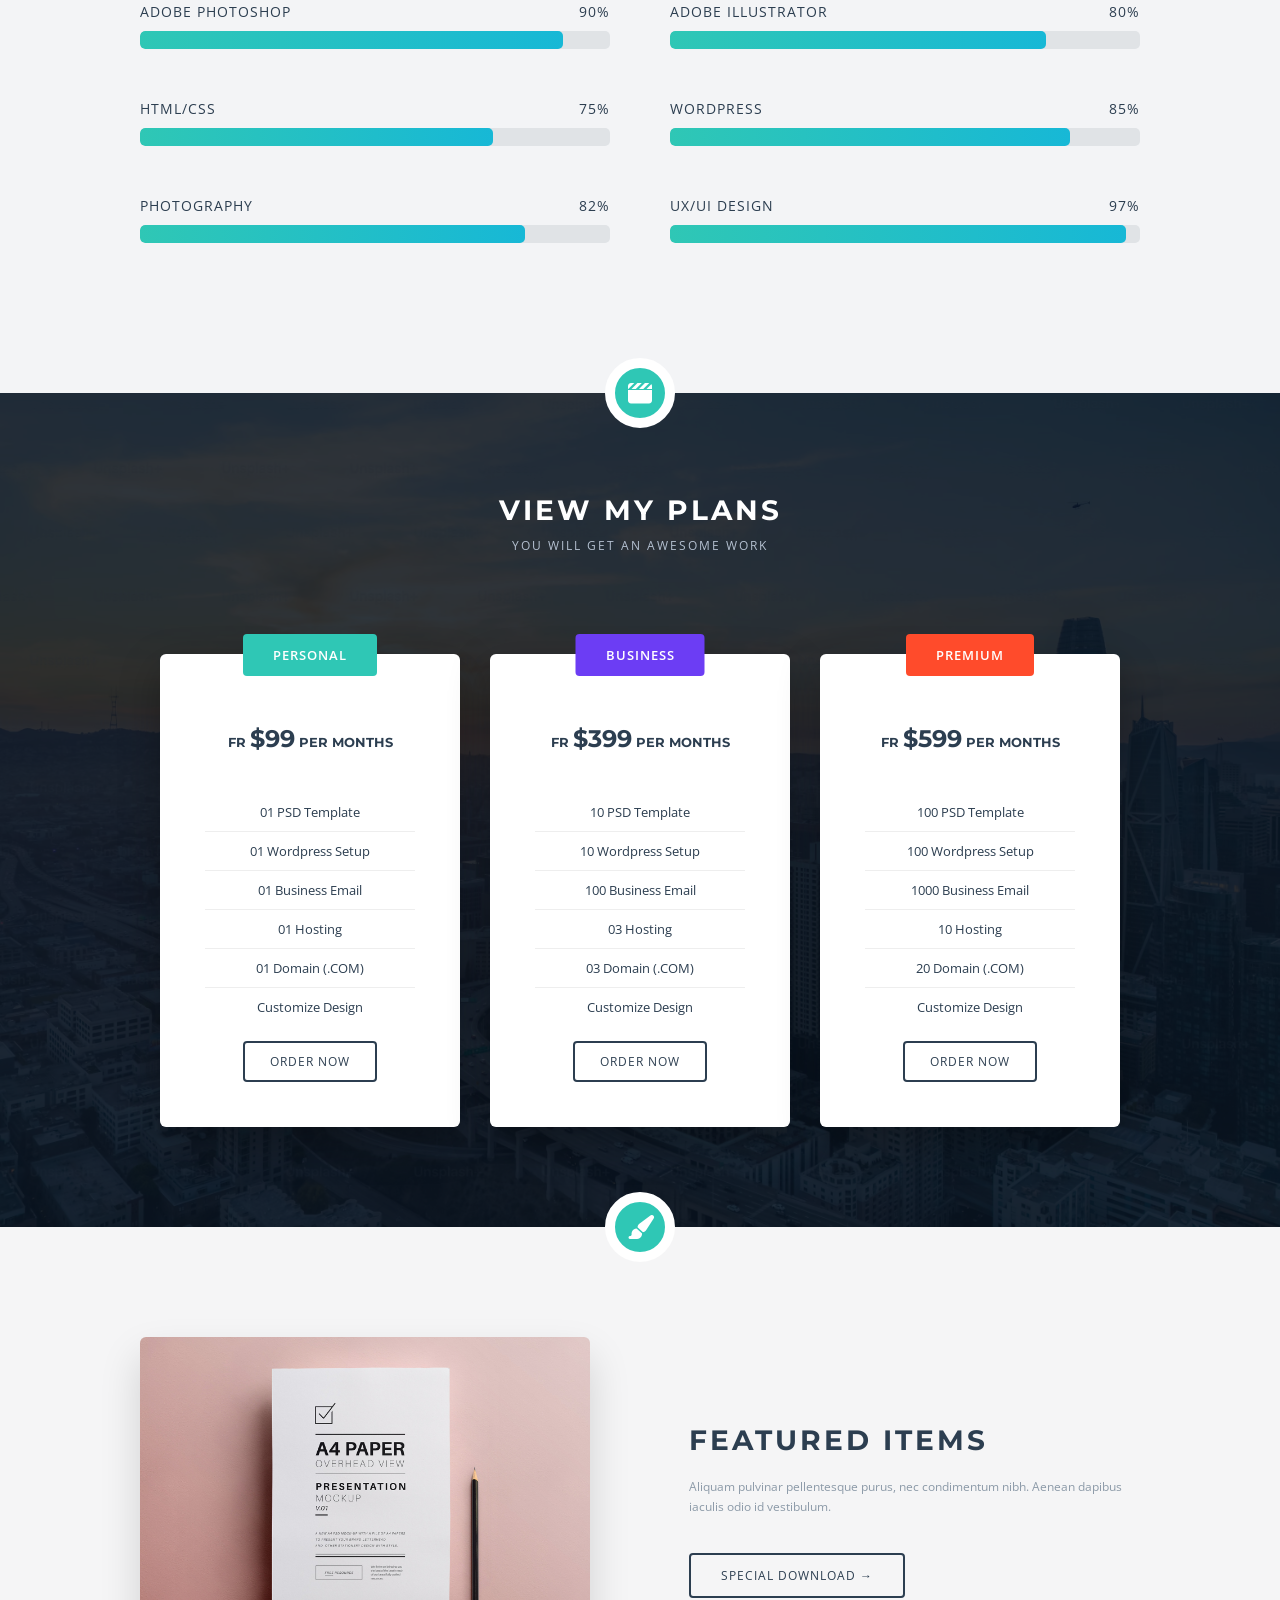
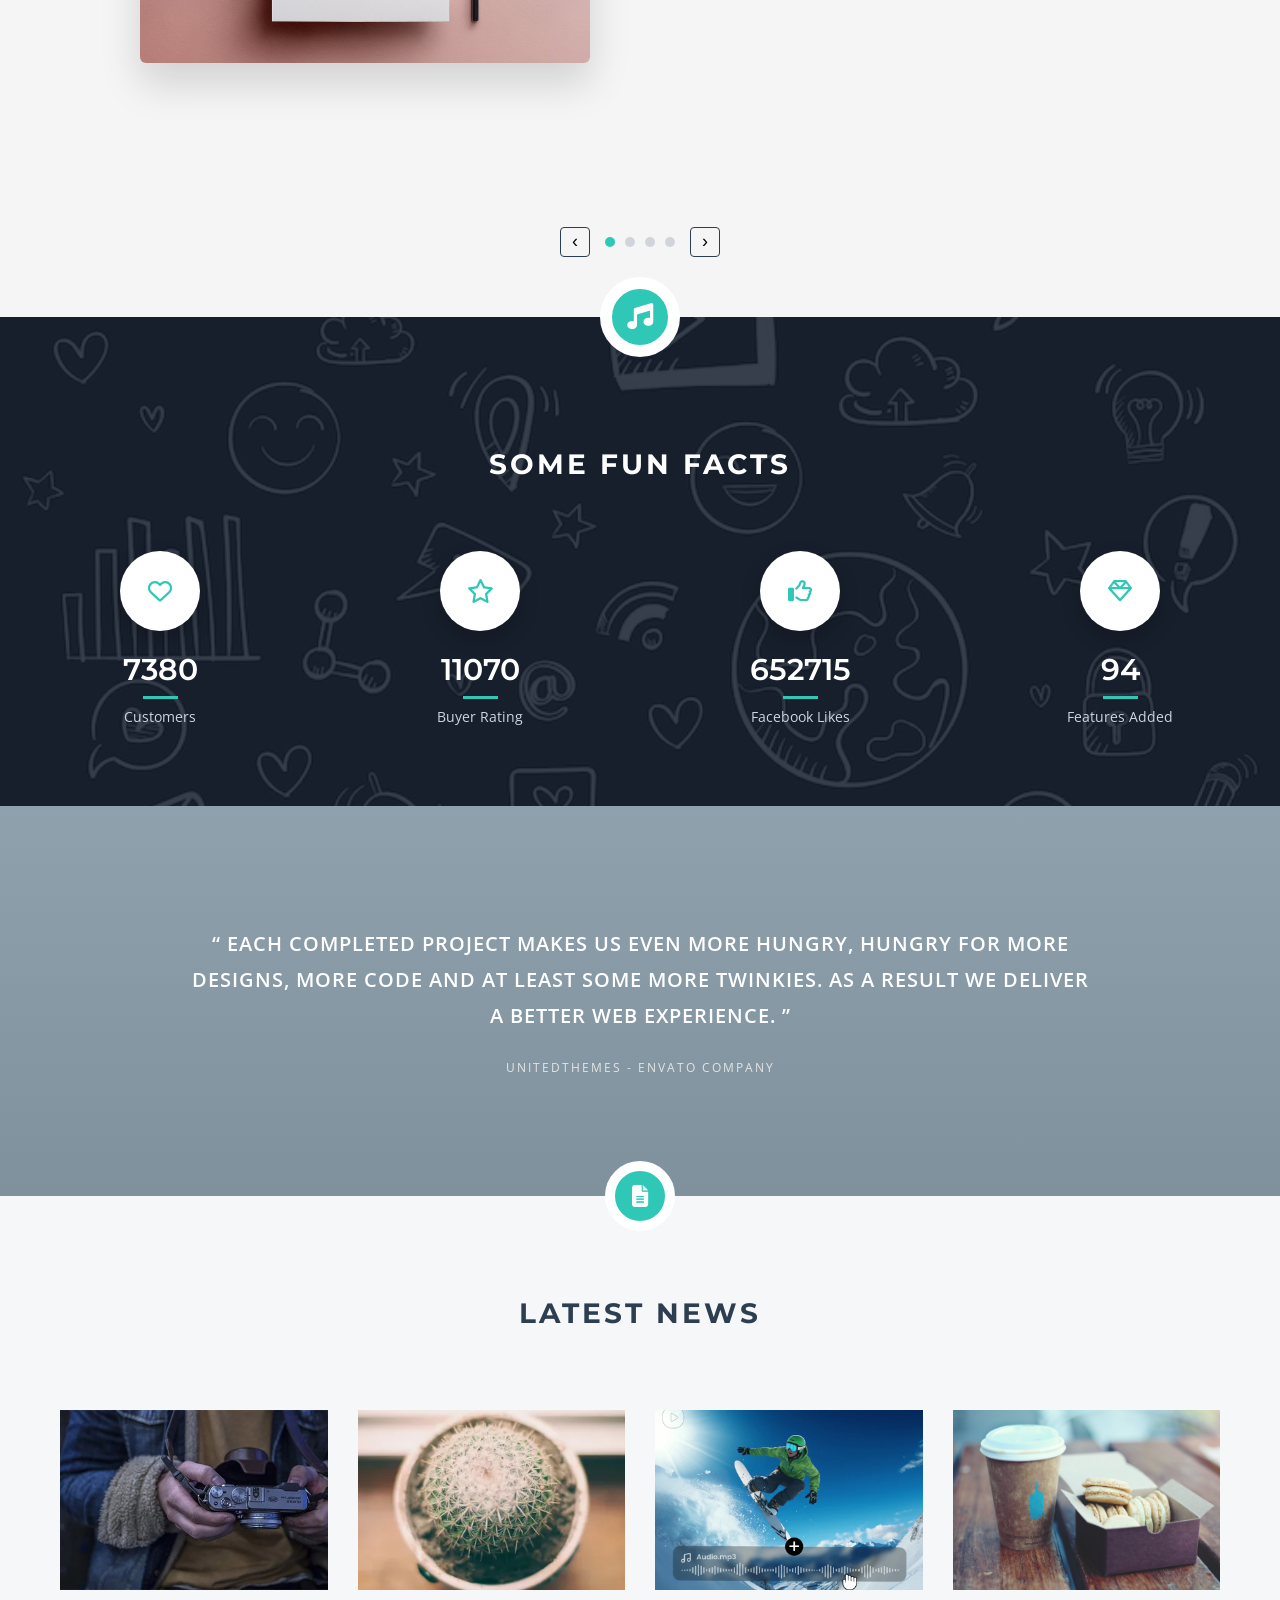
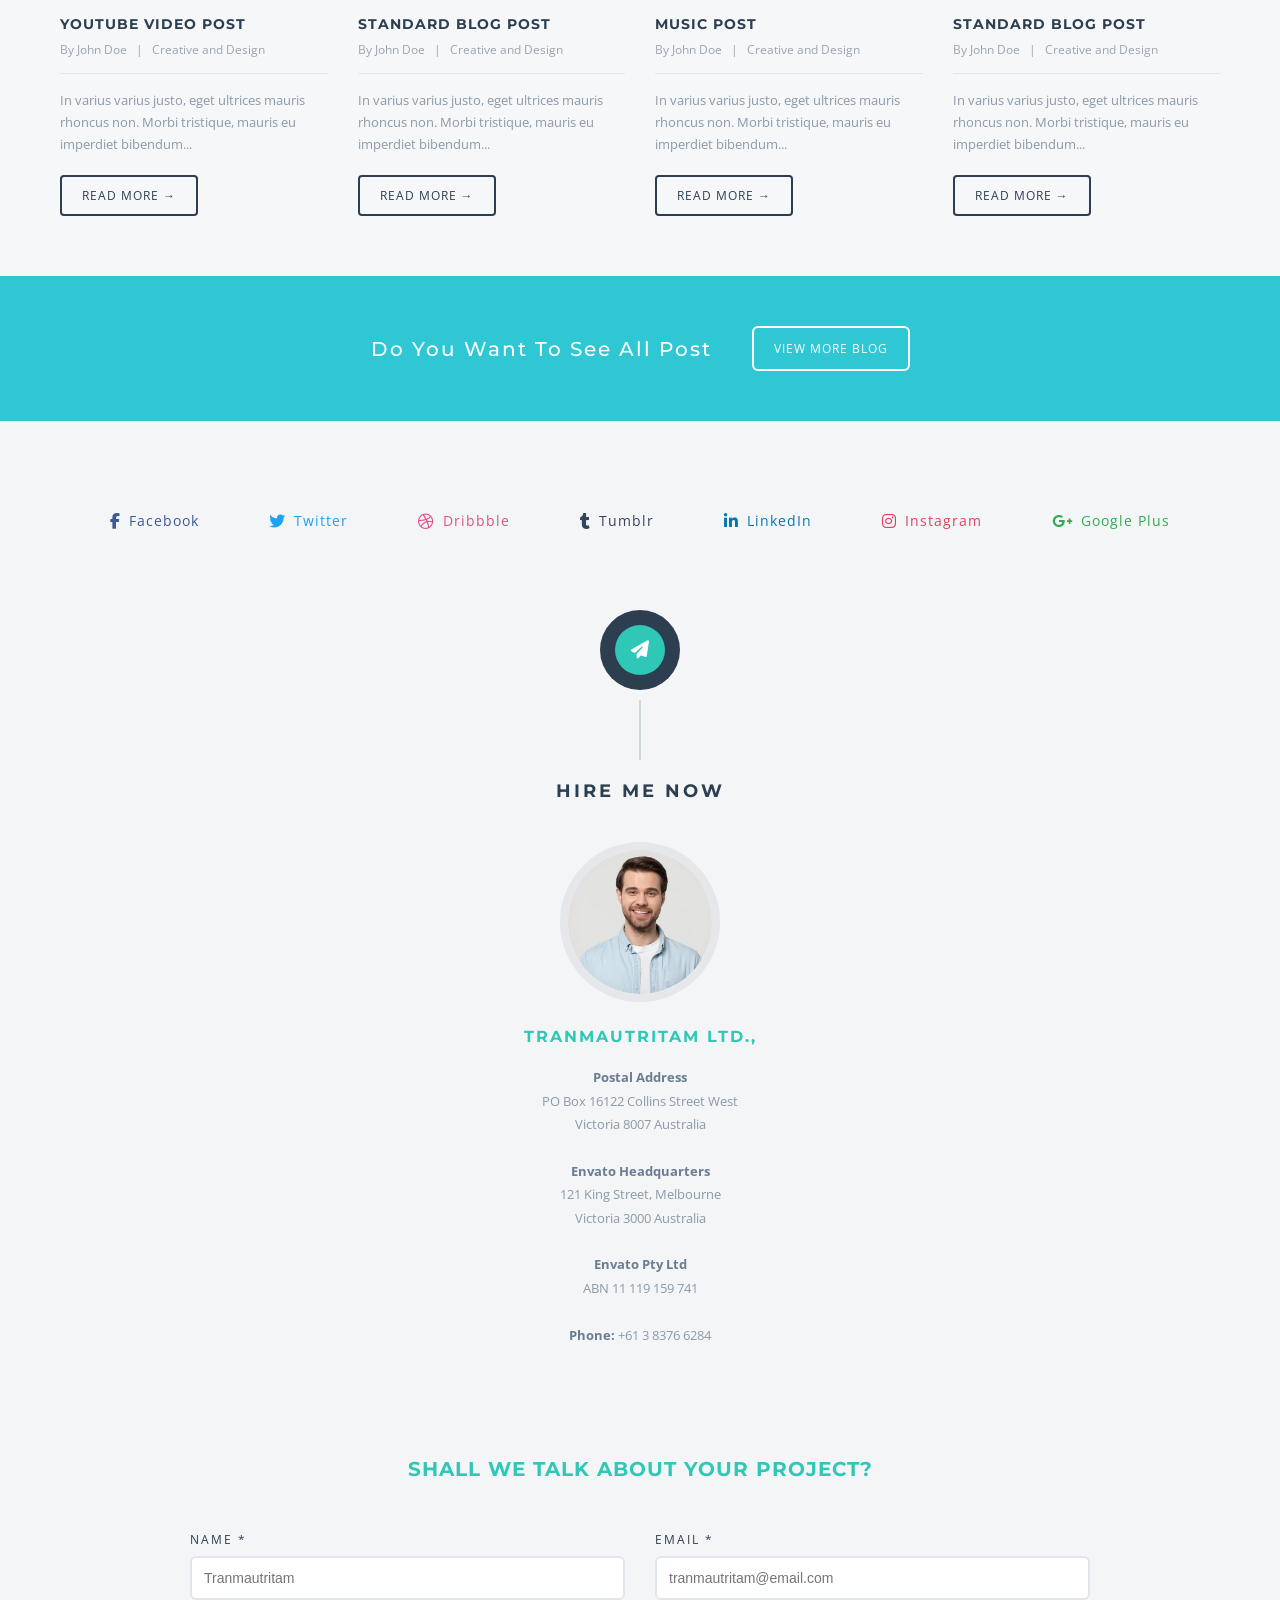
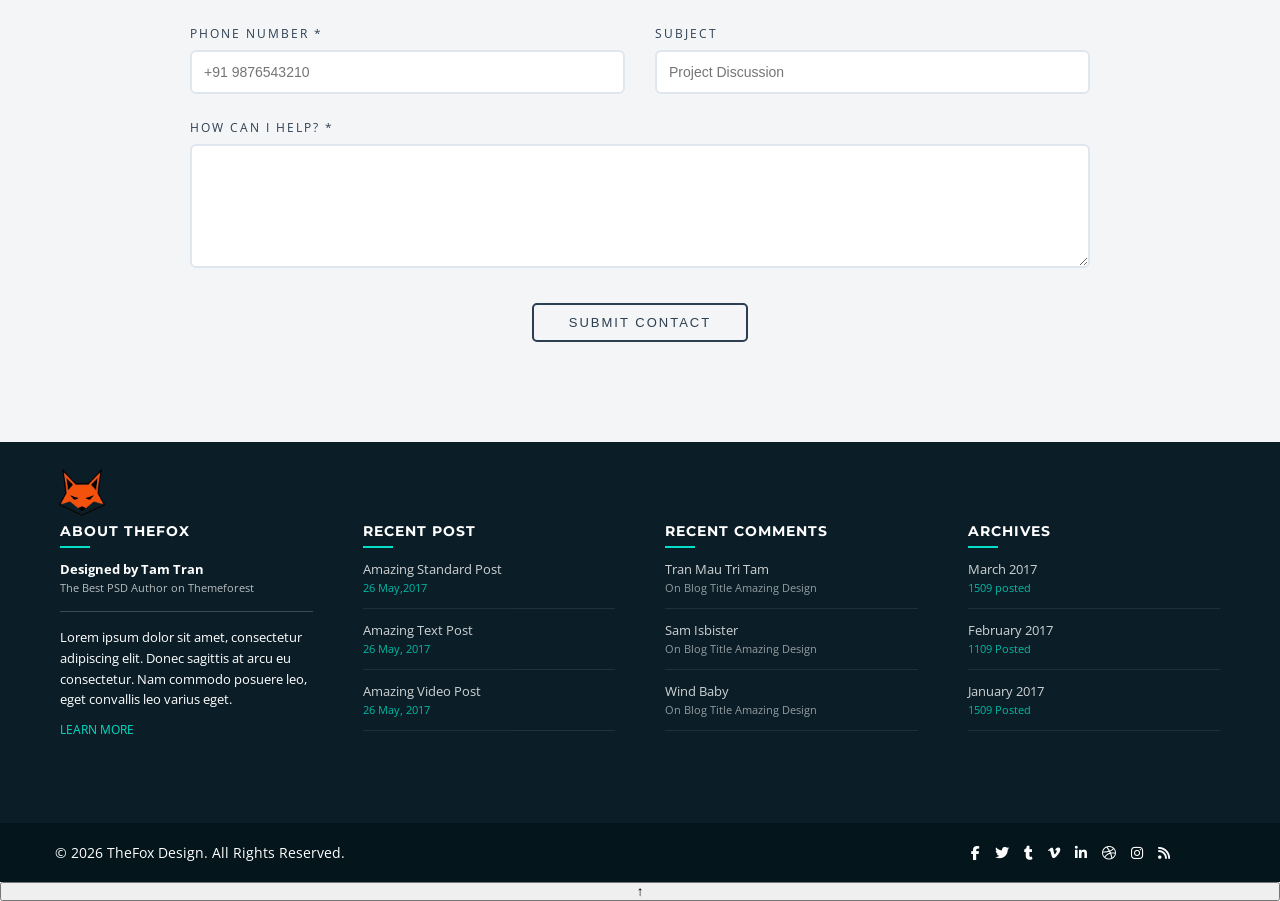
==== commit f27b45fa: "Add files via upload" ====
--- a/index.html
+++ b/index.html
@@ -1,5 +1,5 @@
 <!DOCTYPE html>
-<html lang="en">
+<html lang="en" dir="ltr">
 
 <head>
     <meta charset="UTF-8" />
@@ -15,7 +15,7 @@
     <div class="main">
         <div class="global-container">
             <!-- HEADER TOP -->
-            <div class="top-bar">
+            <div id="home" class="top-bar">
                 <div class="top-social">
                     <a href="#"><i class="fab fa-facebook-f"></i></a>
                     <a href="#"><i class="fab fa-twitter"></i></a>
@@ -32,22 +32,28 @@
             <!-- HEADER -->
             <header class="top-header">
                 <nav class="nav-left">
+                    <button id="theme-toggle">
+                        <i class="fa-solid fa-moon"></i>
+                    </button>
                     <ul>
                         <li><a href="index.html">Home</a></li>
                         <li><a href="about.html">About</a></li>
                         <li><a href="portfolio.html">Portfolio</a></li>
                     </ul>
                 </nav>
-                <div class="logo">
+                <a href="index.html#home" class="logo">
                     <img src="images/logo.png" alt="logo">
                     <span class="logo-text">THEFOX</span>
-                </div>
+                </a>
                 <nav class="nav-right">
                     <ul>
                         <li><a href="details.html">Details</a></li>
                         <li><a href="skills.html">Skills</a></li>
                         <li><a href="contact.html">Contact</a></li>
                     </ul>
+                    <button id="rtl-toggle">
+                        <i class="fa-solid fa-right-left"></i>
+                    </button>
                 </nav>
             </header>
             <!-- HERO SECTION -->
@@ -792,9 +798,9 @@
             <!-- FOOTER TOP -->
             <section class="footer-top">
                 <div class="footer-box about-box">
-                    <div class="footer-logo">
+                    <a href="#home" class="footer-logo" id="footerHomeLogo">
                         <img src="images/logo 1.png" alt="TheFox Logo">
-                    </div>
+                    </a>
                     <h3>ABOUT THEFOX</h3>
                     <div class="designer">
                         <strong>Designed by Tam Tran</strong><br>
@@ -854,7 +860,10 @@
             </footer>
         </div>
     </div>
+    <button id="scrollTopBtn" title="Go to top">↑</button>
+
+    <script src="js/script.js"></script>
+
 </body>
-<script src="js/script.js"></script>
 
 </html>
--- a/css/style.css
+++ b/css/style.css
@@ -0,0 +1,3738 @@
+/* GLOBAL RESET */
+* {
+    margin: 0;
+    padding: 0;
+    box-sizing: border-box;
+}
+
+body {
+    display: flex;
+    flex-direction: column;
+    min-height: 100vh;
+    overflow-x: hidden;
+}
+
+.main {
+    flex: 1;
+}
+
+/* FONTS */
+body {
+    font-family: 'Open Sans', sans-serif;
+    margin: 0;
+    padding: 0;
+    box-sizing: border-box;
+}
+
+h1,
+h2,
+h3,
+h4,
+.nav-left a,
+.nav-right a,
+.logo,
+.footer-box h3 {
+    font-family: 'Montserrat', sans-serif;
+}
+
+/* GLOBAL CONTAINER */
+.global-container {
+    width: 100%;
+    margin: 0;
+    padding: 0;
+}
+
+
+/* HEADER TOP */
+.top-bar {
+    background: #05151c;
+    padding: 6px 0;
+    margin-bottom: 15px;
+    display: flex;
+    justify-content: center;
+    align-items: center;
+}
+
+.top-social {
+    display: flex;
+    gap: 15px;
+}
+
+.top-social a {
+    color: white;
+    font-size: 13px;
+    transition: 0.3s;
+}
+
+.top-social a:hover {
+    color: #00e0c6;
+}
+
+/* HEADER */
+
+.top-header {
+    display: grid;
+    grid-template-columns: 1fr auto 1fr;
+    align-items: center;
+    padding: 0 250px;
+}
+
+.nav-left ul,
+.nav-right ul {
+    display: flex;
+    gap: 35px;
+    list-style: none;
+    margin: 0;
+    padding: 0;
+}
+
+.nav-left {
+    justify-self: start;
+}
+
+.nav-right {
+    justify-self: end;
+}
+
+.nav-left a,
+.nav-right a {
+    text-decoration: none;
+    color: #222;
+    font-size: 14px;
+}
+
+.logo {
+    display: flex;
+    flex-direction: column;
+    align-items: center;
+    justify-self: center;
+}
+
+.logo img {
+    height: 40px;
+    display: block;
+}
+
+.logo-text {
+    margin-top: 4px;
+    font-family: 'Montserrat', sans-serif;
+    font-size: 12px;
+    letter-spacing: 2px;
+    font-weight: 600;
+    color: #222;
+}
+
+/* FOOTER TOP */
+.footer-top {
+    background: #0b1e27;
+    padding: 80px 60px;
+    display: flex;
+    justify-content: center;
+    align-items: flex-start;
+    gap: 50px;
+
+}
+
+.footer-logo {
+    margin-top: -60px;
+    margin-left: -8px;
+    display: block;
+    background: transparent;
+}
+
+.footer-logo img {
+    width: 60px;
+    display: block;
+}
+
+.footer-box {
+    flex: 1;
+    color: #fff;
+    font-size: 13px;
+}
+
+.footer-box h3 {
+    font-size: 14px;
+    margin-bottom: 20px;
+    letter-spacing: 1px;
+    position: relative;
+    display: inline-block;
+}
+
+.footer-box h3::after {
+    content: "";
+    position: absolute;
+    left: 0;
+    bottom: -8px;
+    width: 30px;
+    height: 2px;
+    background: #00e0c6;
+}
+
+.footer-box ul {
+    list-style: none;
+    padding: 0;
+    margin: 0;
+}
+
+.footer-box li {
+    margin-bottom: 12px;
+    padding-bottom: 12px;
+    border-bottom: 1px solid rgba(255, 255, 255, .1);
+    opacity: .8;
+}
+
+.footer-box span {
+    color: #00e0c6;
+    font-size: 11px;
+}
+
+.footer-box small {
+    opacity: .7;
+}
+
+.about-box hr {
+    border: none;
+    height: 1px;
+    background: rgba(255, 255, 255, 0.2);
+    margin: 15px 0;
+}
+
+.about-box p {
+    line-height: 1.6;
+    margin-bottom: 10px;
+}
+
+.learn-more {
+    color: #00e0c6;
+    text-decoration: none;
+    font-size: 12px;
+}
+
+/* FOOTER BOTTOM */
+.footer {
+    background: #05151c;
+    padding: 20px 55px;
+    display: flex;
+    justify-content: space-between;
+    align-items: center;
+}
+
+.copyright {
+    color: white;
+    font-size: 14px;
+}
+
+.footer-social {
+    display: flex;
+    gap: 15px;
+    padding: 0 55px;
+}
+
+.footer-social a {
+    color: white;
+    font-size: 14px;
+    transition: 0.3s;
+}
+
+.footer-social a:hover {
+    color: #00e0c6;
+}
+
+/* HERO SECTION */
+.hero {
+    position: relative;
+    height: 100vh;
+    overflow: hidden;
+}
+
+.hero-slider {
+    position: relative;
+    height: 100%;
+    margin-top: 30px;
+}
+
+.hero-slide {
+    position: absolute;
+    width: 100%;
+    height: 100%;
+    opacity: 0;
+    transition: 0.8s ease;
+}
+
+.hero-slide.active {
+    opacity: 1;
+    z-index: 1;
+}
+
+.hero-slide img {
+    width: 100%;
+    height: 100%;
+    object-fit: cover;
+}
+
+.hero-slide::after {
+    content: "";
+    position: absolute;
+    inset: 0;
+    background: rgba(0, 0, 0, 0.5);
+}
+
+.hero-content {
+    position: absolute;
+    top: 50%;
+    left: 50%;
+    transform: translate(-50%, -50%);
+    text-align: center;
+    color: white;
+    z-index: 2;
+    text-align: right;
+}
+
+.hero-content h1 {
+    font-size: 50px;
+}
+
+.hero-content span {
+    color: #2fc7b5;
+}
+
+.hero-controls {
+    position: absolute;
+    bottom: 30px;
+    left: 50%;
+    transform: translateX(-50%);
+    display: flex;
+    gap: 10px;
+    z-index: 2;
+}
+
+.hero-prev,
+.hero-next {
+    width: 30px;
+    height: 30px;
+    margin-bottom: 30px;
+    border: none;
+    background: rgba(255, 255, 255, 0.3);
+    color: white;
+    font-size: 16px;
+    cursor: pointer;
+}
+
+/* ABOUT CENTER SECTION */
+.about-center-section {
+    background: #fff;
+    padding: 25px 60px;
+    text-align: center;
+    position: relative;
+    z-index: 2;
+}
+
+.about-top-icon {
+    width: 70px;
+    height: 70px;
+    background: white;
+    border-radius: 50%;
+    margin: -60px auto 30px;
+    display: flex;
+    align-items: center;
+    justify-content: center;
+    box-shadow: 0 5px 15px rgba(0, 0, 0, 0.1);
+}
+
+.about-top-icon span {
+    width: 50px;
+    height: 50px;
+    background: #2fc7b5;
+    border-radius: 50%;
+    display: flex;
+    align-items: center;
+    justify-content: center;
+    color: white;
+}
+
+.about-line {
+    width: 2px;
+    height: 50px;
+    background: #bdc5d1;
+    margin: 0 auto 5px;
+}
+
+.about-title {
+    letter-spacing: 3px;
+    font-size: 18px;
+    margin: 20px 0;
+}
+
+.about-profile img {
+    width: 160px;
+    height: 160px;
+    border-radius: 50%;
+    border: 8px solid #fff;
+    box-shadow: 0 5px 20px rgba(0, 0, 0, .1);
+    margin: 20px 0;
+}
+
+.about-text {
+    max-width: 600px;
+    margin: 0 auto 30px;
+    color: #888;
+    line-height: 1.8;
+}
+
+.about-btn {
+    display: inline-block;
+    padding: 12px 30px;
+    background: #fff;
+    color: #000;
+    border: 2px solid #000;
+    text-decoration: none;
+    font-size: 14px;
+    border-radius: 8px;
+    transition: 0.3s;
+}
+
+.about-btn:hover {
+    background: #071a2d;
+    border-color: #071a2d;
+    color: #fff;
+}
+
+.about-btn-line {
+    width: 2px;
+    height: 60px;
+    background: #bdc5d1;
+    margin: 20px auto 0;
+}
+
+/* SERVICES SECTION */
+.services-section {
+    position: relative;
+    background: #071a2d;
+    padding: 100px 40px 80px;
+    display: flex;
+    align-items: center;
+    gap: 80px;
+}
+
+.services-top-icon {
+    width: 70px;
+    height: 70px;
+    position: absolute;
+    top: 0;
+    left: 50%;
+    transform: translate(-50%, -50%);
+    background: #2bb8c5;
+    border-radius: 50%;
+    border: 10px solid #fff;
+    display: flex;
+    align-items: center;
+    justify-content: center;
+    box-shadow: 0 8px 25px rgba(0, 0, 0, 0.2);
+    z-index: 10;
+}
+
+.services-item span {
+    width: 50px;
+    height: 50px;
+    background: #2a3648;
+    border-radius: 6px;
+    display: flex;
+    align-items: center;
+    justify-content: center;
+    font-size: 12px;
+    font-weight: bold;
+}
+
+
+.services-top-icon i {
+    color: #fff;
+    font-size: 20px;
+}
+
+.services-image {
+    flex: 1;
+    margin-top: 5px;
+}
+
+.services-image img {
+    width: 100%;
+    height: 500px;
+    object-fit: cover;
+    border-radius: 12px;
+    filter: brightness(0.7);
+}
+
+.services-content {
+    flex: 1;
+    color: #fff;
+    margin-top: 0;
+}
+
+.services-content h2 {
+    font-size: 28px;
+    letter-spacing: 3px;
+    margin-bottom: 40px;
+    margin-top: -10px;
+}
+
+.services-item {
+    background: #1c2636;
+    margin-bottom: 10px;
+    font-size: 13px;
+    border-radius: 6px;
+    font-weight: 450;
+    letter-spacing: 1px;
+    display: flex;
+    align-items: center;
+    gap: 10px;
+    cursor: pointer;
+    transition: 0.3s;
+}
+
+.services-item.active {
+    background: linear-gradient(to right, #2fc7b5, #3aa0d8);
+    color: #fff;
+}
+
+.services-item.active span {
+    background: rgba(0, 0, 0, 0.2);
+}
+
+
+/* WORK SECTION */
+
+.work-section {
+    background: #ffffff;
+    text-align: center;
+    padding: 120px 20px 80px;
+    position: relative;
+}
+
+.work-top-icon {
+    width: 70px;
+    height: 70px;
+    background: white;
+    border-radius: 50%;
+    margin: -150px auto 30px;
+    display: flex;
+    align-items: center;
+    justify-content: center;
+    box-shadow: 0 5px 15px rgba(0, 0, 0, 0.1);
+}
+
+.work-top-icon span {
+    width: 50px;
+    height: 50px;
+    background: #2fc7b5;
+    border-radius: 50%;
+    display: flex;
+    align-items: center;
+    justify-content: center;
+    color: white;
+}
+
+.work-title {
+    font-size: 28px;
+    font-weight: 600;
+    letter-spacing: 2px;
+    color: #2c3e50;
+    padding: 20px 30px 10px;
+    margin-bottom: 5px;
+}
+
+/* PORTFOLIO SECTION */
+.portfolio {
+    width: 100%;
+    padding: 0;
+    margin: 0;
+}
+
+.portfolio-grid {
+    margin: 0;
+    padding: 0;
+    display: grid;
+    grid-template-columns: repeat(4, 1fr);
+    gap: 0;
+    width: 100%;
+}
+
+.item {
+    aspect-ratio: 1 / 0.6;
+    overflow: hidden;
+}
+
+.item img {
+    width: 100%;
+    height: 100%;
+    object-fit: cover;
+    display: block;
+}
+
+/* CTA SECTION */
+.cta-section {
+    margin-top: 0;
+    background: linear-gradient(to right, #2fc7b5, #3a7bd5);
+    padding: 50px 20px;
+    color: white;
+    display: flex;
+    justify-content: center;
+    align-items: center;
+    flex-wrap: wrap;
+    gap: 35px;
+    font-size: 18px;
+    font-weight: 500;
+    letter-spacing: 2px;
+}
+
+.cta-btn {
+    padding: 10px 20px;
+    border: 2px solid white;
+    color: white;
+    text-decoration: none;
+    font-size: 12px;
+    letter-spacing: 1px;
+    border-radius: 5px;
+    transition: 0.3s;
+}
+
+.cta-btn:hover {
+    background: white;
+    color: #2fc7b5;
+}
+
+/* FEATURES SECTION */
+
+.features-section {
+    padding: 60px 60px;
+    background: #ffffff;
+    display: flex;
+    justify-content: space-between;
+    gap: 60px;
+}
+
+.features-box {
+    flex: 1;
+    text-align: left;
+}
+
+.features-header {
+    display: flex;
+    align-items: center;
+    gap: 20px;
+    margin-bottom: 25px;
+}
+
+.icon-circle {
+    width: 60px;
+    height: 60px;
+    background: white;
+    border: 2px solid #dfe6ec;
+    border-radius: 50%;
+    display: flex;
+    align-items: center;
+    justify-content: center;
+}
+
+.icon-circle i {
+    color: #2fc7b5;
+    font-size: 20px;
+}
+
+.features-box h4 {
+    font-size: 16px;
+    letter-spacing: 2px;
+    font-weight: 600;
+    color: #2c3e50;
+    margin: 0;
+}
+
+.features-box h4 {
+    color: #2fc7b5;
+}
+
+.features-box.icon-circle {
+    border-color: #2fc7b5;
+}
+
+.features-box.icon-circle i {
+    color: #2fc7b5;
+}
+
+.features-desc {
+    font-size: 14px;
+    color: #9aa5b1;
+    line-height: 1.8;
+    margin-bottom: 25px;
+    max-width: 95%;
+}
+
+.service-list,
+.features-list,
+.support-list {
+    list-style: none;
+    padding: 0;
+    margin: 0;
+    text-align: left;
+}
+
+.service-list li,
+.features-list li,
+.support-list li {
+    display: flex;
+    align-items: center;
+    gap: 18px;
+    padding: 12px 0;
+    border-bottom: 1px solid #e8e8e8;
+    color: #9aa5b1;
+    font-size: 13px;
+}
+
+.service-list li:last-child,
+.features-list li:last-child,
+.support-list li:last-child {
+    border-bottom: none;
+}
+
+.tick-blue {
+    width: 22px;
+    height: 22px;
+    background: #2fc7b5;
+    border-radius: 50%;
+    display: flex;
+    align-items: center;
+    justify-content: center;
+}
+
+.tick-blue i {
+    color: #ffffff;
+    font-size: 11px;
+}
+
+/* TESTIMONAL SECTION */
+.testimonial-section {
+    position: relative;
+    background: url("../images/your-bg.jpg") center/cover no-repeat;
+    padding: 80px 20px;
+    text-align: center;
+    overflow: visible;
+}
+
+.testimonial-overlay {
+    position: absolute;
+    inset: 0;
+    background: rgba(10, 20, 35, 0.85);
+    z-index: 1;
+}
+
+.testimonial-content {
+    position: relative;
+    max-width: 600px;
+    margin: auto;
+    z-index: 1;
+    padding-top: 50px;
+}
+
+.testimonial-slider {
+    position: relative;
+    overflow: hidden;
+    min-height: 180px;
+}
+
+.testimonial-slide {
+    position: absolute;
+    top: 0;
+    left: 0;
+    width: 100%;
+    opacity: 0;
+    transform: translateX(50px);
+    transition: all 0.5s ease;
+}
+
+.testimonial-slide.active {
+    opacity: 1;
+    transform: translateX(0);
+    z-index: 2;
+}
+
+.testimonial-content h2 {
+    font-size: 18px;
+    letter-spacing: 2px;
+    line-height: 1.6;
+}
+
+.author {
+    margin-top: 20px;
+    font-size: 13px;
+    letter-spacing: 2px;
+    color: #cfcfcf;
+}
+
+.testimonial-nav {
+    margin-top: 20px;
+}
+
+.prev-btn,
+.next-btn {
+    width: 35px;
+    height: 35px;
+    border: 1px solid rgba(255, 255, 255, 0.4);
+    background: transparent;
+    color: white;
+    cursor: pointer;
+    transition: 0.3s;
+}
+
+.prev-btn:hover,
+.next-btn:hover {
+    background: #2fc7b5;
+}
+
+.testimonial-top-icon {
+    position: absolute;
+    top: -35px;
+    left: 50%;
+    transform: translateX(-50%);
+    width: 70px;
+    height: 70px;
+    background: #2fc7b5;
+    border-radius: 50%;
+    border: 10px solid #fff;
+    display: flex;
+    align-items: center;
+    justify-content: center;
+    z-index: 3;
+}
+
+.testimonial-top-icon i {
+    color: #fff;
+    font-size: 22px;
+}
+
+.testimonial-bottom-icon {
+    position: absolute;
+    bottom: -35px;
+    left: 50%;
+    transform: translateX(-50%);
+    width: 70px;
+    height: 70px;
+    background: #2fc7b5;
+    border-radius: 50%;
+    border: 10px solid #fff;
+    display: flex;
+    align-items: center;
+    justify-content: center;
+    z-index: 3;
+}
+
+.testimonial-bottom-icon i {
+    color: #fff;
+    font-size: 22px;
+}
+
+/* SKILLS SECTION */
+.skills-section {
+    padding: 100px 60px;
+    background: #f3f4f6;
+    display: flex;
+    flex-direction: column;
+    align-items: center;
+    gap: 60px;
+}
+
+.skills-header {
+    text-align: center;
+    margin-bottom: 60px;
+}
+
+.skills-header h2 {
+    font-size: 28px;
+    letter-spacing: 3px;
+    margin-bottom: 8px;
+    color: #2c3e50;
+}
+
+.skills-header p {
+    color: #9aa5b1;
+    letter-spacing: 2px;
+    font-size: 14px;
+}
+
+.skills-column {
+    flex: 1;
+}
+
+.skills-column-wrapper {
+    display: flex;
+    gap: 60px;
+    width: 100%;
+    max-width: 1000px;
+}
+
+.skill {
+    margin-bottom: 50px;
+}
+
+.skill-title {
+    display: flex;
+    justify-content: space-between;
+    margin-bottom: 10px;
+    font-size: 14px;
+    letter-spacing: 1px;
+    color: #2c3e50;
+}
+
+.skill-bar {
+    width: 100%;
+    height: 18px;
+    background: #e0e3e6;
+    border-radius: 5px;
+    overflow: hidden;
+}
+
+.skill-fill {
+    width: 0;
+    height: 100%;
+    border-radius: 5px;
+    transition: width 1.5s ease;
+    background: linear-gradient(to right, #2fc7b5, #17b8d6);
+}
+
+/* PRICING SECTION */
+.pricing-section {
+    position: relative;
+    padding: 100px 20px;
+    background: url('../images/city.jpg') center/cover no-repeat;
+    color: #fff;
+    overflow: visible;
+}
+
+.pricing-overlay {
+    position: absolute;
+    inset: 0;
+    background: rgba(10, 20, 35, 0.85);
+}
+
+.pricing-content {
+    position: relative;
+    z-index: 2;
+    text-align: center;
+}
+
+.pricing-content h2 {
+    font-size: 28px;
+    letter-spacing: 3px;
+    margin-bottom: 10px;
+}
+
+.pricing-content p {
+    font-size: 12px;
+    letter-spacing: 2px;
+    color: #b5c1d1;
+    margin-bottom: 100px;
+}
+
+.pricing-cards {
+    display: flex;
+    justify-content: center;
+    gap: 30px;
+    flex-wrap: wrap;
+}
+
+.pricing-card {
+    background: #fff;
+    color: #2c3e50;
+    width: 300px;
+    padding: 45px 45px;
+    border-radius: 6px;
+    box-shadow: 0 15px 40px rgba(0, 0, 0, 0.3);
+    position: relative;
+    text-align: center;
+}
+
+.plan-label {
+    position: absolute;
+    top: -20px;
+    left: 50%;
+    transform: translateX(-50%);
+    padding: 12px 30px;
+    font-size: 13px;
+    font-weight: 600;
+    letter-spacing: 1px;
+    color: #fff;
+    border-radius: 4px;
+}
+
+.personal {
+    background: #2fc7b5;
+}
+
+.business {
+    background: #6c3df4;
+}
+
+.premium {
+    background: #ff4b2b;
+}
+
+.pricing-card h3 {
+    font-size: 13px;
+    margin: 25px 0 40px;
+}
+
+.pricing-card h3 span {
+    font-size: 24px;
+    font-weight: bold;
+}
+
+.pricing-card ul {
+    list-style: none;
+    padding: 0;
+    margin: 0 0 15px;
+}
+
+.pricing-card ul li {
+    padding: 10px 0;
+    border-bottom: 1px solid #eee;
+    font-size: 13px;
+}
+
+.pricing-card ul li:last-child {
+    border-bottom: none;
+}
+
+.btn-outline {
+    display: inline-block;
+    padding: 10px 25px;
+    border: 2px solid #2c3e50;
+    color: #2c3e50;
+    text-decoration: none;
+    font-size: 12px;
+    letter-spacing: 1px;
+    border-radius: 4px;
+}
+
+.pricing-top-icon {
+    position: absolute;
+    top: 0;
+    left: 50%;
+    transform: translate(-50%, -50%);
+    width: 70px;
+    height: 70px;
+    background: #2fc7b5;
+    border: 10px solid #fff;
+    border-radius: 50%;
+    display: flex;
+    align-items: center;
+    justify-content: center;
+    z-index: 5;
+}
+
+.pricing-top-icon i {
+    color: #fff;
+    font-size: 24px;
+}
+
+.pricing-bottom-icon {
+    position: absolute;
+    bottom: 0;
+    left: 50%;
+    transform: translate(-50%, 50%);
+    width: 70px;
+    height: 70px;
+    background: #2fc7b5;
+    border: 10px solid #fff;
+    border-radius: 50%;
+    display: flex;
+    align-items: center;
+    justify-content: center;
+    z-index: 5;
+}
+
+.pricing-bottom-icon i {
+    color: #fff;
+    font-size: 24px;
+}
+
+/* FEATURED SECTION */
+.featured-section {
+    position: relative;
+    background: #f5f5f6;
+    padding: 120px 100px;
+    display: flex;
+    align-items: flex-start;
+    justify-content: space-between;
+    gap: 80px;
+    flex-wrap: wrap;
+}
+
+.featured-image {
+    flex: 1.2;
+    display: flex;
+    justify-content: center;
+    align-items: center;
+}
+
+.featured-image img {
+    width: 100%;
+    max-width: 450px;
+    height: auto;
+    border-radius: 6px;
+    box-shadow: 0 20px 40px rgba(0, 0, 0, 0.15);
+    transform: translateY(-10px);
+    transition: 0.3s;
+}
+
+.featured-image img:hover {
+    transform: translateY(-20px);
+    box-shadow: 0 35px 70px rgba(36, 33, 33, 0.6);
+}
+
+.featured-content {
+    flex: 1;
+    max-width: 520px;
+}
+
+.featured-content h2 {
+    font-size: 28px;
+    letter-spacing: 3px;
+    margin-bottom: 20px;
+    color: #2c3e50;
+}
+
+.featured-content p {
+    font-size: 12px;
+    color: #8c9aa8;
+    line-height: 1.7;
+    margin-bottom: 15px;
+}
+
+.featured-btn {
+    display: inline-block;
+    margin-top: 20px;
+    padding: 12px 30px;
+    border: 2px solid #2c3e50;
+    color: #2c3e50;
+    text-decoration: none;
+    font-size: 12px;
+    letter-spacing: 1px;
+    border-radius: 4px;
+    transition: 0.3s;
+}
+
+.featured-slider {
+    position: relative;
+    height: 450px;
+}
+
+.featured-slide {
+    display: none;
+    gap: 60px;
+    align-items: center;
+}
+
+.featured-slide.active {
+    display: flex;
+}
+
+.featured-controls {
+    position: absolute;
+    bottom: 60px;
+    left: 50%;
+    transform: translateX(-50%);
+    display: flex;
+    align-items: center;
+    gap: 15px;
+}
+
+.dots {
+    display: flex;
+    gap: 10px;
+}
+
+.dot {
+    width: 10px;
+    height: 10px;
+    background: #d1d5db;
+    border-radius: 50%;
+    cursor: pointer;
+}
+
+.dot.active {
+    background: #2fc7b5;
+}
+
+.featured-prev,
+.featured-next {
+    width: 30px;
+    height: 30px;
+    border: 1px solid #2c3e50;
+    background: transparent;
+    cursor: pointer;
+    border-radius: 4px;
+    font-size: 18px;
+}
+
+.featured-prev:hover,
+.featured-next:hover {
+    background: #2fc7b5;
+    color: #fff;
+}
+
+/* FUNFACTS SECTION */
+.funfacts-section {
+    position: relative;
+    padding: 100px 20px 80px;
+    background: url("../images/pattern.png") center/cover no-repeat;
+    text-align: center;
+    color: #fff;
+    overflow: visible;
+}
+
+.funfacts-overlay {
+    position: absolute;
+    inset: 0;
+    background: rgba(20, 30, 45, 0.85);
+    z-index: 1;
+}
+
+.funfacts-section h2 {
+    position: relative;
+    z-index: 2;
+    font-size: 28px;
+    letter-spacing: 3px;
+    margin-top: 30px;
+    margin-bottom: 70px;
+}
+
+.facts-grid {
+    position: relative;
+    z-index: 2;
+    display: flex;
+    justify-content: space-between;
+    gap: 40px;
+    flex-wrap: wrap;
+}
+
+.fact-box {
+    flex: 1;
+    min-width: 200px;
+}
+
+.fact-icon {
+    width: 80px;
+    height: 80px;
+    margin: 0 auto 20px;
+    background: #ffffff;
+    border-radius: 50%;
+    display: flex;
+    align-items: center;
+    justify-content: center;
+    color: #2fc7b5;
+    font-size: 24px;
+    box-shadow: 0 8px 20px rgba(0, 0, 0, 0.2);
+}
+
+.fact-box h3 {
+    font-size: 30px;
+    font-weight: 600;
+    margin-bottom: 8px;
+    color: #ffffff;
+}
+
+.fact-line {
+    display: block;
+    width: 35px;
+    height: 3px;
+    background: #2fc7b5;
+    margin: 8px auto;
+}
+
+.fact-box p {
+    font-size: 14px;
+    color: #cbd5e1;
+}
+
+.funfacts-top-icon {
+    position: absolute;
+    top: -40px;
+    left: 50%;
+    transform: translateX(-50%);
+    width: 80px;
+    height: 80px;
+    background: #2fc7b5;
+    border-radius: 50%;
+    border: 12px solid #ffffff;
+    display: flex;
+    align-items: center;
+    justify-content: center;
+    z-index: 10;
+}
+
+.funfacts-top-icon i {
+    color: white;
+    font-size: 26px;
+}
+
+/* QUOTE SECTION */
+
+.quote-section {
+    position: relative;
+    padding: 120px 20px;
+    text-align: center;
+    background: linear-gradient(to bottom, #8fa1ad, #7f919d);
+    overflow: visible;
+}
+
+.quote-content {
+    max-width: 900px;
+    margin: auto;
+    opacity: 0;
+    transform: translateY(60px);
+    transition: all 0.8s ease;
+    position: relative;
+    z-index: 2;
+}
+
+.quote-text {
+    font-size: 20px;
+    line-height: 1.8;
+    color: #ffffff;
+    letter-spacing: 1px;
+    font-weight: 600;
+}
+
+.quote-author {
+    margin-top: 25px;
+    font-size: 12px;
+    letter-spacing: 2px;
+    color: #e5e5e5;
+}
+
+.quote-icon {
+    position: absolute;
+    bottom: -35px;
+    left: 50%;
+    transform: translateX(-50%) scale(0.8);
+    width: 70px;
+    height: 70px;
+    background: #2fc7b5;
+    border-radius: 50%;
+    border: 10px solid #ffffff;
+    display: flex;
+    align-items: center;
+    justify-content: center;
+    z-index: 3;
+    opacity: 0;
+    transition: all 0.6s ease;
+}
+
+.quote-icon i {
+    color: #fff;
+    font-size: 22px;
+}
+
+/* NEWS SECTION */
+.news-section {
+    background: #f5f7f9;
+    padding: 100px 60px 60px;
+    text-align: center;
+    display: grid;
+    grid-template-columns: repeat(4, 1fr);
+    gap: 30px;
+}
+
+.news-title {
+    grid-column: 1 / -1;
+    font-size: 28px;
+    letter-spacing: 3px;
+    margin-bottom: 50px;
+    color: #2c3e50;
+}
+
+.news-card {
+    text-align: left;
+}
+
+.news-card img {
+    width: 100%;
+    height: 180px;
+    object-fit: cover;
+    margin-bottom: 20px;
+}
+
+.news-card h4 {
+    font-size: 14px;
+    letter-spacing: 1px;
+    margin-bottom: 8px;
+    color: #2c3e50;
+}
+
+.meta {
+    font-size: 12px;
+    color: #9aa5b1;
+    margin-bottom: 10px;
+}
+
+.line {
+    width: 100%;
+    height: 1px;
+    background: #e5e7eb;
+    margin: 15px 0;
+}
+
+.desc {
+    font-size: 13px;
+    color: #8c9aa8;
+    line-height: 1.7;
+    margin-bottom: 20px;
+}
+
+.news-btn {
+    display: inline-block;
+    padding: 10px 20px;
+    border: 2px solid #2c3e50;
+    color: #2c3e50;
+    text-decoration: none;
+    font-size: 12px;
+    letter-spacing: 1px;
+    border-radius: 4px;
+    transition: 0.3s;
+}
+
+.news-btn:hover {
+    background: #2c3e50;
+    color: #fff;
+}
+
+.blog-cta {
+    background: #2fc7d3;
+    padding: 50px 20px;
+    display: flex;
+    align-items: center;
+    justify-content: center;
+    gap: 40px;
+}
+
+.blog-cta h3 {
+    color: #ffffff;
+    font-size: 20px;
+    letter-spacing: 2px;
+    font-weight: 500;
+}
+
+.blog-cta-btn {
+    padding: 12px 20px;
+    border: 2px solid #ffffff;
+    color: #ffffff;
+    text-decoration: none;
+    font-size: 12px;
+    letter-spacing: 1px;
+    border-radius: 6px;
+    transition: 0.3s;
+}
+
+.blog-cta-btn:hover {
+    background: #ffffff;
+    color: #2fc7d3;
+}
+
+/* SOCIAL STRIP SECTION */
+.social-strip {
+    background: #f3f5f7;
+    padding: 80px 30px 30px;
+    display: flex;
+    justify-content: center;
+    align-items: center;
+    gap: 40px;
+    flex-wrap: wrap;
+}
+
+.social-strip a {
+    text-decoration: none;
+    font-size: 14px;
+    letter-spacing: 1px;
+    display: flex;
+    align-items: center;
+    gap: 8px;
+    transition: 0.3s;
+}
+
+.social-strip i {
+    font-size: 16px;
+}
+
+.social-strip a:nth-child(1) {
+    color: #3b5998;
+}
+
+.social-strip a:nth-child(2) {
+    color: #1da1f2;
+}
+
+.social-strip a:nth-child(3) {
+    color: #ea4c89;
+}
+
+.social-strip a:nth-child(4) {
+    color: #35465c;
+}
+
+.social-strip a:nth-child(5) {
+    color: #0077b5;
+}
+
+.social-strip a:nth-child(6) {
+    color: #e4405f;
+}
+
+.social-strip a:nth-child(7) {
+    color: #34a853;
+}
+
+.social-strip a:hover {
+    opacity: 0.7;
+}
+
+/* HIRE SECTION */
+.hire-section {
+    background: #f3f5f7;
+    padding: 40px 20px 10px;
+    text-align: center;
+    position: relative;
+}
+
+.hire-top-icon {
+    width: 80px;
+    height: 80px;
+    background: #2c3e50;
+    border-radius: 50%;
+    margin: 0 auto;
+    display: flex;
+    align-items: center;
+    justify-content: center;
+}
+
+.hire-top-icon i {
+    width: 50px;
+    height: 50px;
+    background: #2fc7b5;
+    border-radius: 50%;
+    display: flex;
+    align-items: center;
+    justify-content: center;
+    color: white;
+    font-size: 18px;
+}
+
+.hire-line {
+    width: 2px;
+    height: 60px;
+    background: #cfd8dc;
+    margin: 10px auto;
+}
+
+.hire-section h2 {
+    letter-spacing: 3px;
+    font-size: 18px;
+    color: #2c3e50;
+    margin: 20px 0;
+}
+
+.hire-profile img {
+    width: 160px;
+    height: 160px;
+    border-radius: 50%;
+    border: 8px solid #e5e7eb;
+    object-fit: cover;
+    margin: 20px 0;
+}
+
+.hire-section h3 {
+    color: #2fc7b5;
+    font-size: 16px;
+    letter-spacing: 2px;
+    margin-bottom: 20px;
+}
+
+.hire-details {
+    color: #8c9aa8;
+    font-size: 13px;
+    line-height: 1.8;
+}
+
+.hire-details strong {
+    color: #6b7c93;
+}
+
+/* CONTACT SECTION */
+.contact-section {
+    background: #f3f5f7;
+    padding: 100px 80px;
+    text-align: center;
+}
+
+.contact-section h2 {
+    color: #2fc7b5;
+    font-size: 20px;
+    letter-spacing: 1px;
+    margin-bottom: 50px;
+}
+
+.contact-form {
+    max-width: 900px;
+    margin: 0 auto;
+}
+
+.form-row {
+    display: flex;
+    gap: 30px;
+    margin-bottom: 25px;
+}
+
+.form-group {
+    width: 48%;
+    flex: 1;
+    text-align: left;
+}
+
+.form-group.full {
+    width: 100%;
+}
+
+.form-group label {
+    display: block;
+    font-size: 12px;
+    letter-spacing: 2px;
+    margin-bottom: 8px;
+    color: #2c3e50;
+}
+
+.form-group input,
+.form-group textarea {
+    width: 100%;
+    padding: 12px;
+    border: 2px solid #e0e6ed;
+    border-radius: 6px;
+    font-size: 14px;
+    outline: none;
+    transition: 0.3s;
+}
+
+.form-group input:focus,
+.form-group textarea:focus {
+    border-color: #2fc7b5;
+}
+
+.contact-btn {
+    margin-top: 30px;
+    padding: 10px 35px;
+    border: 2px solid #2c3e50;
+    background: transparent;
+    color: #2c3e50;
+    font-size: 13px;
+    letter-spacing: 2px;
+    cursor: pointer;
+    border-radius: 5px;
+    transition: 0.3s;
+}
+
+.contact-btn:hover {
+    background: #2c3e50;
+    color: #fff;
+}
+
+/******************************************************ABOUTME-PAGE**********************************************************************/
+
+
+/* ABOUT HERO SECTION */
+.about-hero {
+    height: 100vh;
+    display: flex;
+    justify-content: center;
+    align-items: center;
+    text-align: center;
+    margin-top: 30px;
+    background: linear-gradient(to right, #0f1b2b, #132f46);
+}
+
+.about-hero-content h3 {
+    font-size: 22px;
+    margin-bottom: 10px;
+    color: #cfd8dc;
+}
+
+.about-hero-content h1 {
+    font-size: 64px;
+    font-weight: 700;
+    margin-bottom: 20px;
+    color: #ffffff;
+}
+
+.about-sub {
+    font-size: 18px;
+    margin-bottom: 30px;
+    color: #cfd8dc;
+}
+
+.aboutme-btn {
+    padding: 12px 30px;
+    border: 2px solid #3bb3a3;
+    background: transparent;
+    color: #3bb3a3;
+    border-radius: 10px;
+    cursor: pointer;
+    transition: 0.3s;
+}
+
+.aboutme-btn:hover {
+    background: #3bb3a3;
+    color: white;
+}
+
+.stats-section {
+    background: #f5f5f5;
+    padding: 80px 20px;
+    text-align: center;
+}
+
+.stats-heading {
+    font-size: 40px;
+    margin-bottom: 50px;
+    color: #0f1b2b;
+}
+
+.stats-container {
+    display: flex;
+    justify-content: center;
+    align-items: center;
+    gap: 120px;
+    flex-wrap: wrap;
+}
+
+.stat-box {
+    text-align: center;
+    margin: 20px;
+}
+
+.stat-box h3 {
+    font-size: 60px;
+    color: #3bb3a3;
+    margin-bottom: 10px;
+}
+
+.stat-box p {
+    font-size: 16px;
+    letter-spacing: 2px;
+    color: #000;
+}
+
+/* STRENGTHS SECTION */
+
+.aboutme-strengths {
+    background: linear-gradient(to right, #0f1b2b, #132f46);
+    padding: 80px 20px;
+    color: #ffffff;
+}
+
+.strengths-subtitle {
+    font-size: 18px;
+    letter-spacing: 2px;
+    color: #3bb3a3;
+    margin-bottom: 40px;
+}
+
+.strengths-grid {
+    display: grid;
+    grid-template-columns: repeat(3, 1fr);
+    gap: 60px;
+}
+
+.strength-box h3 {
+    font-size: 22px;
+    margin-bottom: 15px;
+    font-weight: 500;
+}
+
+.strength-box p {
+    font-size: 13px;
+    line-height: 1.7;
+    color: #b8c4cc;
+}
+
+/* WHO AM I SECTION */
+.about-section {
+    background: #f5f5f5;
+    padding: 100px 20px;
+}
+
+.about-container {
+    max-width: 1100px;
+    margin: auto;
+}
+
+.about-header span {
+    font-size: 12px;
+    letter-spacing: 2px;
+    color: #7a6f63;
+}
+
+.about-header h2 {
+    font-size: 36px;
+    margin: 10px 0 20px;
+    color: #2c2c2c;
+}
+
+.about-header p {
+    max-width: 700px;
+    color: #5f5f5f;
+    font-size: 14px;
+    line-height: 1.7;
+}
+
+.about-services {
+    display: grid;
+    grid-template-columns: repeat(4, 1fr);
+    gap: 25px;
+    margin-top: 40px;
+}
+
+.about-card {
+    background: #d2cdcd;
+    padding: 40px 20px;
+    text-align: center;
+    transition: 0.3s;
+    border-radius: 4px;
+}
+
+.about-card i {
+    font-size: 30px;
+    color: #7a6f63;
+    margin-bottom: 15px;
+}
+
+.about-card h4 {
+    font-size: 13px;
+    letter-spacing: 1px;
+    margin-bottom: 10px;
+    color: #333;
+}
+
+.about-card a {
+    font-size: 11px;
+    color: #000;
+    text-decoration: none;
+    border-bottom: 1px solid #000;
+}
+
+.about-card:hover {
+    transform: translateY(-10px);
+    background: #d2cdcd;
+}
+
+.about-cta {
+    margin-top: 50px;
+    background: linear-gradient(to right, #0f1b2b, #132f46);
+    color: white;
+    padding: 40px;
+    display: flex;
+    justify-content: space-between;
+    align-items: center;
+    flex-wrap: wrap;
+    gap: 20px;
+}
+
+.about-cta h3 {
+    font-size: 22px;
+    max-width: 600px;
+}
+
+.about-cta a {
+    border: 1px solid white;
+    padding: 10px 20px;
+    text-decoration: none;
+    color: white;
+    transition: 0.3s;
+}
+
+.about-cta a:hover {
+    background: #2fc7b5;
+    border-color: #2fc7b5;
+}
+
+/* EDUCATION SECTION */
+.about-edu-section {
+    background: linear-gradient(to right, #0f1b2b, #132f46);
+    color: white;
+    padding: 100px 20px;
+    margin-bottom: -10px;
+}
+
+.edu-award-grid {
+    display: grid;
+    grid-template-columns: 1fr 1fr;
+    gap: 60px;
+    margin-bottom: 60px;
+}
+
+.edu-column h5 {
+    font-size: 18px;
+    letter-spacing: 2px;
+    color: #3bb3a3;
+    margin-bottom: 30px;
+}
+
+.edu-item {
+    margin-bottom: 40px;
+}
+
+.edu-item h3 {
+    font-size: 22px;
+    margin-bottom: 10px;
+}
+
+.edu-item p {
+    font-size: 16px;
+    color: #cfcfcf;
+    line-height: 1.7;
+}
+
+/* CLIENT SECTION */
+.clients-section {
+    position: relative;
+}
+
+.clients-top {
+    background: linear-gradient(to right, #0f1b2b, #132f46);
+    padding: 80px 20px 140px;
+    text-align: left;
+}
+
+.clients-top h2 {
+    color: #fff;
+    font-size: 32px;
+    margin-top: -100px;
+}
+
+.clients-section::after {
+    content: "";
+    position: absolute;
+    bottom: 0;
+    left: 0;
+    width: 100%;
+    height: 50%;
+    background: #fff;
+    z-index: 0;
+}
+
+.clients-cards {
+    position: relative;
+    z-index: 2;
+    margin-top: -150px;
+    display: grid;
+    grid-template-columns: repeat(3, 1fr);
+    gap: 25px;
+    padding: 0 80px 80px;
+}
+
+.client-card {
+    background: #fff;
+    padding: 80px;
+    border-radius: 12px;
+    box-shadow: 0 100px 120px rgba(0, 0, 0, 0.15);
+    transition: 0.3s;
+}
+
+.client-card .quote {
+    font-size: 40px;
+    color: #bbb;
+}
+
+.client-card p {
+    font-size: 13px;
+    color: #666;
+    margin: 15px 0 20px;
+}
+
+.client-info {
+    display: flex;
+    align-items: center;
+    gap: 15px;
+}
+
+.client-info img {
+    width: 50px;
+    height: 50px;
+    border-radius: 50%;
+}
+
+.client-info h4 {
+    margin: 0;
+    font-size: 14px;
+}
+
+.client-info span {
+    font-size: 11px;
+    color: #888;
+}
+
+.client-card:hover {
+    transform: translateY(-10px);
+}
+
+
+/* ABOUT WORK SECTION */
+.about-works {
+    background: #fff;
+    padding: 80px 20px;
+}
+
+.works-title {
+    font-size: 32px;
+    margin-bottom: 40px;
+    color: #090101
+}
+
+.works-grid {
+    display: grid;
+    grid-template-columns: repeat(3, 1fr);
+    gap: 20px;
+}
+
+.work-card {
+    position: relative;
+    overflow: hidden;
+    height: 50vh;
+}
+
+.work-card img {
+    width: 100%;
+    height: 100%;
+    display: block;
+    transition: 0.5s;
+}
+
+.work-overlay {
+    position: absolute;
+    bottom: 0;
+    left: 0;
+    width: 100%;
+    padding: 20px;
+    background: rgba(0, 0, 0, 0.6);
+    color: white;
+    transition: 0.3s;
+}
+
+.work-overlay span {
+    font-size: 11px;
+    letter-spacing: 2px;
+    opacity: 0.8;
+}
+
+.work-overlay h3 {
+    margin-top: 5px;
+    font-size: 18px;
+}
+
+.work-card:hover img {
+    transform: scale(1.1);
+}
+
+.work-card:hover .overlay {
+    background: rgba(0, 0, 0, 0.7);
+}
+
+/* CONTACT ME SECTION */
+.contactme-section {
+    display: grid;
+    grid-template-columns: 1fr 1fr;
+    background: #ffffff;
+}
+
+.contactme-left {
+    background: linear-gradient(to right, #0f1b2b, #132f46);
+    color: white;
+    padding: 80px 60px;
+}
+
+.contactme-left h2 {
+    font-size: 40px;
+    margin-bottom: 40px;
+}
+
+.contactme-left p {
+    margin: 10px 0;
+    color: #bbb;
+}
+
+.contactme-left h4 {
+    margin-bottom: 20px;
+    font-weight: 500;
+}
+
+.contactme-left a {
+    color: #ffffff;
+    text-decoration: underline;
+}
+
+.contactme-right {
+    background: #f5f5f5;
+    padding: 80px 60px;
+}
+
+.contactme-right input,
+.contactme-right textarea {
+    width: 100%;
+    border: none;
+    border-bottom: 1px solid #aaa;
+    padding: 12px 5px;
+    margin-bottom: 25px;
+    background: transparent;
+    outline: none;
+    font-size: 14px;
+}
+
+.contactme-right button {
+    width: 100%;
+    padding: 12px;
+    background: #f5f5f5;
+    color: #000;
+    border: 2px solid #000;
+    letter-spacing: 2px;
+    border-radius: 8px;
+    cursor: pointer;
+    transition: 0.3s;
+}
+
+.contactme-right button:hover {
+    background: #071a2d;
+    color: #fff;
+}
+
+/***************************************************PORTFOLIO PAGE**********************************************************************/
+
+/* PORTFOLIO BANNER */
+
+.portfolio-banner {
+    width: 100%;
+    margin-top: 30px;
+    overflow: hidden;
+}
+
+.portfolio-top {
+    background: linear-gradient(to bottom, #0f1b2b, #132f46);
+    height: 300px;
+    width: 100%;
+}
+
+.portfolio-image {
+    text-align: center;
+    margin-top: -130px;
+    position: relative;
+    z-index: 2;
+}
+
+.portfolio-image img {
+    width: 240px;
+    height: 240px;
+    border-radius: 50%;
+    border: 6px solid #ffffff;
+    object-fit: cover;
+}
+
+.portfolio-white {
+    background: #ffffff;
+    padding: 80px 0;
+    margin-top: -60px;
+    text-align: center;
+}
+
+.portfolio-white h1 {
+    font-size: 36px;
+    letter-spacing: 5px;
+    font-weight: 300;
+}
+
+.portfolio-white h1 span {
+    color: #2bb3a3;
+    font-weight: 700;
+}
+
+.portfolio-white p {
+    max-width: 600px;
+    margin: 20px auto;
+    color: #666;
+    line-height: 1.7;
+}
+
+.portfolio-btn {
+    display: inline-block;
+    padding: 10px 30px;
+    background: #ffffff;
+    color: #000;
+    border: 2px solid #000;
+    text-decoration: none;
+    font-size: 14px;
+    border-radius: 8px;
+    transition: 0.3s;
+}
+
+.portfolio-btn:hover {
+    background: #071a2d;
+    border-color: #071a2d;
+    color: #fff;
+}
+
+
+/* DESIGNER SECTION */
+
+.about-designer {
+    background: linear-gradient(to bottom, #ffffff, #f3f3f3);
+    padding: 100px 0;
+}
+
+.designer-grid {
+    display: grid;
+    grid-template-columns: 1fr 1fr;
+    align-items: center;
+    gap: 80px;
+}
+
+.designer-left h2 {
+    font-size: 60px;
+    font-weight: 300;
+    margin-bottom: 50px;
+    margin-left: 60px;
+}
+
+.designer-left h2 span {
+    font-weight: 700;
+}
+
+.workspace-img img {
+    width: 100%;
+    max-width: 500px;
+    height: 80vh;
+    display: block;
+    margin-left: 70px;
+}
+
+.designer-right {
+    text-align: center;
+}
+
+.person-img img {
+    width: 100%;
+    height: 80vh;
+    max-width: 500px;
+    display: block;
+    margin-top: -130px;
+    margin-left: 40px;
+}
+
+.designer-btn {
+    display: inline-block;
+    padding: 12px 50px;
+    border: 2px solid #000;
+    text-decoration: none;
+    color: #000;
+    font-weight: 600;
+    letter-spacing: 1px;
+    transition: 0.3s;
+    margin-top: 30px;
+}
+
+.designer-btn:hover {
+    background: #3bb3a3;
+    color: #fff;
+    border: 2px solid #3bb3a3;
+}
+
+/* DIGITAL SECTION */
+
+.digital-section {
+    background: #f3f3f3;
+    padding: 120px 0;
+}
+
+.digital-top {
+    display: grid;
+    grid-template-columns: 1fr 1.1fr;
+    gap: 80px;
+    align-items: center;
+    padding: 0 280px;
+}
+
+.digital-left h2 {
+    font-size: 80px;
+    line-height: 1.1;
+
+}
+
+.digital-left .light {
+    font-weight: 300;
+}
+
+.digital-left .bold {
+    font-weight: 700;
+}
+
+.digital-right p {
+    color: #555;
+    line-height: 1.7;
+    margin-bottom: 25px;
+}
+
+.digital-btn {
+    display: inline-block;
+    background: #fff;
+    border: 2px solid #000;
+    color: #000;
+    padding: 10px 25px;
+    text-decoration: none;
+    font-weight: 600;
+    letter-spacing: 1px;
+}
+
+.digital-btn:hover {
+    background: #3bb3a3;
+    color: #fff;
+    border: 2px solid #3bb3a3;
+}
+
+.divider {
+    margin: 100px auto 60px;
+    width: 60%;
+    height: 2px;
+    background: #555;
+}
+
+.digital-bottom {
+    text-align: center;
+    max-width: 700px;
+    margin: 0 auto;
+}
+
+.digital-bottom p {
+    font-size: 28px;
+    line-height: 1.6;
+    margin-bottom: 30px;
+}
+
+.arrow {
+    font-size: 28px;
+    margin-bottom: 10px;
+}
+
+.view-portfolio {
+    text-decoration: none;
+    font-weight: 600;
+    letter-spacing: 2px;
+    color: #000;
+}
+
+/* PORTFOLIO GALLERY */
+
+.portfolio-gallery {
+    padding: 80px 0;
+    background-color: #f3f3f3;
+}
+
+.portfolio-gallery-grid {
+    display: grid;
+    grid-template-columns: repeat(3, 1fr);
+    gap: 0px;
+}
+
+.portfolio-gallery-item {
+    width: 100%;
+    height: 280px;
+    overflow: hidden;
+}
+
+.portfolio-gallery-item img {
+    width: 100%;
+    height: 100%;
+    object-fit: cover;
+    display: block;
+}
+
+
+.portfolio-more-btn {
+    text-align: center;
+    margin-top: 40px;
+}
+
+.portfolio-more-btn a {
+    background: #3bb3a3;
+    color: #fff;
+    padding: 14px 35px;
+    text-decoration: none;
+    font-size: 14px;
+    letter-spacing: 2px;
+}
+
+.portfolio-more-btn a:hover {
+    background: #3bb3a3;
+    color: #fff;
+    border: 2px solid #3bb3a3;
+}
+
+/* VISUAL COMMUNICATION SECTION */
+
+.visual-section {
+    padding: 10px 30px;
+    background: #f4f4f4;
+}
+
+.visual-grid {
+    display: grid;
+    grid-template-columns: 1fr 1fr;
+    gap: 120px;
+    align-items: center;
+}
+
+.visual-left h2 {
+    font-size: 40px;
+    line-height: 1.3;
+    margin-bottom: 25px;
+}
+
+.visual-left h2 strong {
+    font-weight: 700;
+}
+
+.visual-left p {
+    margin-bottom: 30px;
+    color: #555;
+    line-height: 1.8;
+}
+
+.visual-right p {
+    color: #555;
+    line-height: 1.8;
+    margin-top: 300px;
+}
+
+.visual-btn {
+    background: #3bb3a3;
+    color: #fff;
+    padding: 14px 32px;
+    text-decoration: none;
+    font-size: 14px;
+    letter-spacing: 2px;
+    display: inline-block;
+}
+
+.visual-btn:hover {
+    background: #3bb3a3;
+    color: #fff;
+    border: 2px solid #3bb3a3;
+}
+
+/* SERVICE OFFER SECTION */
+
+.service-offer {
+    padding: 70px 70px;
+    background: #f4f4f4;
+}
+
+.service-offer-header h2 {
+    font-size: 40px;
+    color: #3bb3a3;
+    margin-bottom: 60px;
+    line-height: 1.4;
+    text-align: center;
+}
+
+.service-offer-grid {
+    display: grid;
+    grid-template-columns: repeat(3, 1fr);
+    gap: 40px;
+}
+
+.service-offer-card {
+    display: flex;
+    flex-direction: column;
+    align-items: flex-start;
+    text-align: left;
+    gap: 10px;
+
+}
+
+.service-offer-card h3 {
+    font-size: 20px;
+    margin-bottom: 10px;
+    text-align: flex-start;
+}
+
+.service-offer-card p {
+    font-size: 14px;
+    color: #666;
+    line-height: 1.6;
+    text-align: flex-start;
+}
+
+.service-icon {
+    font-size: 22px;
+    color: #3bb3a3;
+    margin-bottom: 10px;
+}
+
+/* WORKFLOW SECTION */
+
+.workflow-section {
+    padding: 100px 0;
+    background: linear-gradient(to bottom, #f3f3f3, #ffffff);
+    color: #000;
+}
+
+.workflow-title {
+    text-align: center;
+    font-size: 40px;
+    margin-bottom: 80px;
+    color: #0b2641;
+}
+
+.workflow {
+    position: relative;
+    max-width: 900px;
+    margin: auto;
+}
+
+.workflow::after {
+    content: "";
+    position: absolute;
+    width: 4px;
+    background: #c2b3b3;
+    top: 0;
+    bottom: 0;
+    left: 50%;
+    margin-left: -2px;
+}
+
+.workflow-step {
+    position: relative;
+    width: 50%;
+    padding: 20px 40px;
+}
+
+.workflow-step::before {
+    content: "";
+    position: absolute;
+    width: 20px;
+    height: 20px;
+    background: #3bb3a3;
+    border-radius: 50%;
+    top: 25px;
+    right: -10px;
+    z-index: 1;
+}
+
+.workflow-step.right::before {
+    left: -10px;
+}
+
+.workflow-step.left {
+    left: 0;
+    text-align: right;
+}
+
+.workflow-step.right {
+    left: 50%;
+}
+
+.workflow-step h3 {
+    margin-bottom: 10px;
+}
+
+.workflow-step p {
+    font-size: 14px;
+    line-height: 1.6;
+}
+
+/* TESTIMONAL SECTION */
+
+.testimonial {
+    padding: 100px 50px;
+    background: linear-gradient(to bottom, #ffffff, #f3f3f3);
+    text-align: center;
+}
+
+.testimonial-subtitle {
+    letter-spacing: 3px;
+    font-size: 12px;
+    color: #999;
+    margin-bottom: 10px;
+}
+
+.testimonial-title {
+    font-size: 36px;
+    font-weight: 600;
+    margin-bottom: 15px;
+}
+
+.testimonial-desc {
+    max-width: 600px;
+    margin: auto;
+    color: #666;
+    margin-bottom: 60px;
+}
+
+.testimonial-grid {
+    display: grid;
+    grid-template-columns: repeat(2, 1fr);
+    gap: 40px;
+}
+
+.testimonial-card {
+    background: #fff;
+    padding: 40px;
+    border-radius: 6px;
+    box-shadow: 0 10px 25px rgba(0, 0, 0, 0.05);
+    transition: all 0.3s ease;
+}
+
+.testimonial-card img {
+    width: 70px;
+    height: 70px;
+    border-radius: 50%;
+    object-fit: cover;
+    margin-bottom: 15px;
+}
+
+.testimonial-card h4 {
+    margin-bottom: 10px;
+}
+
+.testimonial-card p {
+    font-size: 14px;
+    color: #666;
+}
+
+.testimonial-card:hover {
+    transform: translateY(-8px);
+    box-shadow: 0 20px 40px rgba(0, 0, 0, 0.15);
+}
+
+/****************************************************CONTACT PAGE*************************************************************************/
+
+/* CONTACT HERO SECTION */
+
+.contact-banner {
+    width: 100%;
+    margin-top: 30px;
+    overflow: hidden;
+}
+
+.contact-top {
+    background: linear-gradient(to bottom, #0f1b2b, #132f46);
+    height: 480px;
+    width: 100%;
+    text-align: center;
+    padding-top: 150px;
+    color: white;
+}
+
+.contact-top h1 {
+    font-size: 42px;
+    margin: 10px 0;
+}
+
+.contact-desc {
+    max-width: 650px;
+    margin: auto;
+    color: #d0d7de;
+    line-height: 1.6;
+}
+
+/* CONTACT CARD */
+
+.contact-card {
+    max-width: 1100px;
+    margin: auto;
+    margin-top: -70px;
+    display: grid;
+    grid-template-columns: 1fr 1fr;
+    background: #f3f3f3;
+    box-shadow: 0 20px 50px rgba(0, 0, 0, 0.15);
+    position: relative;
+    z-index: 2;
+    height: 700px;
+}
+
+.contact-left img {
+    width: 100%;
+    height: 100%;
+    object-fit: cover;
+}
+
+.contact-right {
+    padding: 40px;
+    margin-top: 100px;
+}
+
+.contact-tag {
+    background: #3bb3a3;
+    color: white;
+    font-size: 12px;
+    padding: 6px 12px;
+    display: inline-block;
+    margin-bottom: 15px;
+}
+
+.contact-right h2 {
+    font-size: 28px;
+    margin-bottom: 20px;
+}
+
+.contact-right input,
+.contact-right textarea {
+    width: 100%;
+    padding: 12px;
+    margin-bottom: 15px;
+    border: none;
+    background: #eee;
+}
+
+.contact-right textarea {
+    height: 100px;
+}
+
+.contact-right button {
+    background: #3bb3a3;
+    color: white;
+    border: none;
+    padding: 10px 25px;
+    cursor: pointer;
+}
+
+/* CONTACT INFO */
+
+.contact-info-section {
+    background: #f5f5f5;
+    padding: 100px 20px;
+    text-align: center;
+}
+
+.contact-info-header span {
+    background: #3bb3a3;
+    color: white;
+    padding: 6px 14px;
+    font-size: 12px;
+    display: inline-block;
+    margin-bottom: 15px;
+}
+
+.contact-info-header h2 {
+    font-size: 36px;
+    margin-bottom: 60px;
+    color: #222;
+}
+
+.contact-info-grid {
+    display: grid;
+    grid-template-columns: repeat(3, 1fr);
+    gap: 50px;
+    max-width: 1100px;
+    margin: auto;
+}
+
+.contact-info-box i {
+    font-size: 32px;
+    color: #333;
+    margin-bottom: 15px;
+}
+
+.contact-info-box h3 {
+    font-size: 18px;
+    margin-bottom: 10px;
+}
+
+.contact-info-box p {
+    font-size: 14px;
+    color: #666;
+    line-height: 1.6;
+}
+
+.contact-info-btn {
+    margin-top: 50px;
+}
+
+.contact-info-btn button {
+    background: #3bb3a3;
+    color: white;
+    border: none;
+    padding: 12px 30px;
+    font-size: 14px;
+    cursor: pointer;
+    border-radius: 10px;
+    transition: 0.3s;
+}
+
+.contact-info-btn button:hover {
+    background: #2e8f82;
+}
+
+/* CONTACT DETAILS SECTION */
+
+.contact-details-section {
+    background: #f5f5f5;
+    padding: 80px 60px;
+}
+
+.contact-details-container {
+    max-width: 1100px;
+    margin: auto;
+    display: grid;
+    grid-template-columns: 1fr 1fr;
+    gap: 60px;
+    align-items: center;
+}
+
+.contact-details-left h2 {
+    font-size: 36px;
+    margin-bottom: 30px;
+}
+
+.contact-details-left p {
+    margin-bottom: 10px;
+    font-size: 16px;
+    color: #555;
+}
+
+.contact-details-left strong {
+    color: #000;
+}
+
+.contact-details-left h3 {
+    margin-top: 30px;
+    font-size: 18px;
+    letter-spacing: 1px;
+}
+
+.contact-map iframe {
+    width: 100%;
+    height: 350px;
+    border: 0;
+    border-radius: 6px;
+}
+
+/****************************************************ANIMATIONS*************************************************************************/
+
+
+/* SERVICES SECTION */
+.services-text {
+    max-height: 0;
+    overflow: hidden;
+    opacity: 0;
+    transform: translateY(-15px);
+    transition: all 0.4s ease;
+}
+
+.services-item.active+.services-text {
+    max-height: 100px;
+    opacity: 1;
+    transform: translateY(0);
+}
+
+.services-item {
+    cursor: pointer;
+    transition: all 0.3s ease;
+}
+
+.services-item:hover {
+    transform: translateX(3px);
+}
+
+/* PORTFOLIO ANIMATION */
+.reveal {
+    opacity: 0;
+    transform: translateY(60px) scale(0.95);
+    transition: all 0.6s ease;
+}
+
+.reveal.active {
+    opacity: 1;
+    transform: translateY(0) scale(1);
+}
+
+.item img {
+    transition: transform 0.4s ease;
+}
+
+.item:hover img {
+    transform: scale(1.1);
+}
+
+.reveal {
+    opacity: 0;
+    transform: translateY(60px);
+    transition: all 0.8s ease;
+}
+
+.reveal.active {
+    opacity: 1;
+    transform: translateY(0);
+}
+
+.features-box {
+    transition: all 0.5s ease;
+}
+
+.features-box:hover {
+    transform: translateY(-8px) scale(1.02);
+}
+
+/* SKILL ANIMATION */
+.progress {
+    width: 0;
+    transition: width 1.5s ease;
+}
+
+/*PRICING SECTION */
+.pricing-card {
+    opacity: 0;
+    transform: scale(0.8) translateY(40px);
+    transition: all 0.6s ease;
+}
+
+.pricing-card.show {
+    opacity: 1;
+    transform: scale(1) translateY(0);
+}
+
+.pricing-card.active.show {
+    transform: scale(1.08);
+}
+
+.pricing-card {
+    transition: all 0.4s ease;
+    cursor: pointer;
+}
+
+.pricing-card:hover {
+    transform: translateY(-15px) scale(1.03);
+    box-shadow: 0 25px 60px rgba(0, 0, 0, 0.4);
+}
+
+.pricing-card:hover .btn-outline {
+    background: #2c3e50;
+    color: #fff;
+}
+
+.pricing-card:hover {
+    transform: translateY(-15px) scale(1.05);
+}
+
+/* FEATURED SECTION */
+
+.reveal-left,
+.reveal-right {
+    opacity: 0;
+    transition: all 0.8s ease;
+}
+
+.reveal-left {
+    transform: translateX(-80px);
+}
+
+.reveal-right {
+    transform: translateX(80px);
+}
+
+.reveal-left.active,
+.reveal-right.active {
+    opacity: 1;
+    transform: translateX(0);
+}
+
+.featured-btn:hover {
+    background: #2c3e50;
+    color: #fff;
+}
+
+.featured-btn:hover {
+    transform: translateY(-5px) scale(1.05);
+}
+
+/* FUNFACTS SECTION */
+.fact-box {
+    opacity: 0;
+    transform: translateY(50px);
+    transition: all 0.6s ease;
+}
+
+.fact-box.active {
+    opacity: 1;
+    transform: translateY(0);
+}
+
+/* QUOTE SECTION */
+
+.quote-content.active {
+    opacity: 1;
+    transform: translateY(0);
+}
+
+.quote-icon.active {
+    opacity: 1;
+    transform: translateX(-50%) scale(1);
+}
+
+/* NEWS SECTION */
+
+.reveal-news {
+    opacity: 0;
+    transform: translateY(60px);
+    transition: all 0.6s ease;
+}
+
+.reveal-news.active {
+    opacity: 1;
+    transform: translateY(0);
+}
+
+.news-card {
+    transition: all 0.3s ease;
+}
+
+.news-card:hover {
+    transform: translateY(-10px);
+}
+
+.news-card img {
+    transition: transform 0.4s ease;
+}
+
+.news-card:hover img {
+    transform: scale(1.08);
+}
+
+/* BLOG CTA SECTION */
+
+.reveal-cta {
+    opacity: 0;
+    transform: translateY(60px);
+    transition: all 0.7s ease;
+}
+
+.reveal-cta.active {
+    opacity: 1;
+    transform: translateY(0);
+}
+
+.blog-cta-btn {
+    transition: all 0.3s ease;
+}
+
+.blog-cta-btn:hover {
+    transform: scale(1.05);
+    box-shadow: 0 8px 20px rgba(0, 0, 0, 0.2);
+}
+
+/* SOCIAL STRIP SECTION */
+
+.reveal-social .social-item {
+    opacity: 0;
+    transform: translateY(40px);
+    transition: all 0.5s ease;
+}
+
+.reveal-social.active .social-item {
+    opacity: 1;
+    transform: translateY(0);
+}
+
+.social-item:nth-child(1) {
+    transition-delay: 0.1s;
+}
+
+.social-item:nth-child(2) {
+    transition-delay: 0.2s;
+}
+
+.social-item:nth-child(3) {
+    transition-delay: 0.3s;
+}
+
+.social-item:nth-child(4) {
+    transition-delay: 0.4s;
+}
+
+.social-item:nth-child(5) {
+    transition-delay: 0.5s;
+}
+
+.social-item:nth-child(6) {
+    transition-delay: 0.6s;
+}
+
+.social-item:nth-child(7) {
+    transition-delay: 0.7s;
+}
+
+.social-item {
+    padding: 10px 15px;
+    border-radius: 6px;
+    transition: all 0.3s ease;
+}
+
+.social-item:hover {
+    transform: translateY(-5px) scale(1.05);
+    background: rgba(0, 0, 0, 0.05);
+}
+
+.social-item i {
+    transition: all 0.3s ease;
+}
+
+.social-item:hover i {
+    transform: scale(1.2);
+}
+
+/* HIRE SECTION */
+
+.reveal-hire {
+    opacity: 0;
+    transition: all 1s ease;
+}
+
+.reveal-hire.active {
+    opacity: 1;
+}
+
+.reveal-profile {
+    opacity: 0;
+    transform: scale(0.5);
+    filter: blur(10px);
+    transition: all 0.8s ease;
+}
+
+.reveal-profile.active {
+    opacity: 1;
+    transform: scale(1);
+    filter: blur(0);
+}
+
+.reveal-details {
+    opacity: 0;
+    transform: translateY(40px);
+    transition: all 0.8s ease;
+}
+
+.reveal-details.active {
+    opacity: 1;
+    transform: translateY(0);
+}
+
+/* CONTACT SECTION */
+
+.reveal-contact {
+    opacity: 0;
+    transform: translateY(20px);
+    transition: all 0.8s ease;
+}
+
+.reveal-contact.active {
+    opacity: 1;
+    transform: translateY(0);
+}
+
+.floating input,
+.floating textarea {
+    border: 2px solid #e0e6ed;
+    transition: all 0.3s ease;
+    position: relative;
+}
+
+.floating input:focus,
+.floating textarea:focus {
+    border-color: #2fc7b5;
+    box-shadow: 0 0 10px rgba(47, 199, 181, 0.3);
+}
+
+.floating label {
+    transition: 0.3s;
+}
+
+.contact-btn {
+    transition: all 0.3s ease;
+}
+
+.contact-btn:hover {
+    transform: translateY(-3px) scale(1.05);
+    box-shadow: 0 10px 25px rgba(0, 0, 0, 0.2);
+}
+
+/* ABOUTME-PAGE ANIMATIONS */
+
+/* WORK SECTION */
+.work-animate {
+    opacity: 0;
+    transform: translateY(60px);
+    transition: all 0.6s ease;
+}
+
+.work-animate.active {
+    opacity: 1;
+    transform: translateY(0);
+}
+
+
+/***************************************************RESPONSIVE (MOBILE + TABLET)*********************************************************************************/
+
+@media (max-width: 1024px) {
+
+    /* HEADER */
+    .top-header {
+        padding: 10px 150px;
+    }
+
+    .nav-left ul,
+    .nav-right ul {
+        gap: 15px;
+        flex-wrap: nowrap;
+    }
+
+    .nav-left a,
+    .nav-right a {
+        font-size: 11px;
+    }
+
+    .logo img {
+        height: 28px;
+    }
+
+    .logo-text {
+        font-size: 10px;
+    }
+
+    /* HERO SECTION */
+
+    .hero {
+        height: 75vh;
+        min-height: 200px;
+    }
+
+    .hero-slider,
+    .hero-slide {
+        height: 100%;
+    }
+
+    .hero-slide img {
+        width: 100%;
+        height: 100%;
+        object-fit: cover;
+    }
+
+    .hero-content {
+        top: 50%;
+        left: 50%;
+        transform: translate(-50%, -50%);
+        text-align: center;
+        padding: 0 20px;
+    }
+
+    .hero-content h1 {
+        font-size: 28px;
+        line-height: 1.3;
+    }
+
+    .hero-content p {
+        font-size: 14px;
+    }
+
+    .hero-controls {
+        bottom: 15px;
+    }
+
+    .hero-prev,
+    .hero-next {
+        width: 24px;
+        height: 24px;
+        font-size: 13px;
+    }
+
+    /* SERVICES SECTION */
+    .services-section {
+        flex-direction: column;
+        gap: 40px;
+        padding: 80px 20px;
+        text-align: center;
+    }
+
+    .services-image img {
+        height: auto;
+    }
+
+    /* FEATURED SECTION */
+    .featured-section {
+        flex-direction: column;
+        align-items: center;
+        justify-content: center;
+        text-align: center;
+        padding: 60px 20px;
+        gap: 25px;
+    }
+
+    .featured-image {
+        width: 100%;
+        display: flex;
+        justify-content: center;
+    }
+
+    .featured-image img {
+        width: 260px;
+        max-width: 100%;
+    }
+
+    .featured-content {
+        width: 100%;
+        max-width: 500px;
+    }
+
+    .featured-content h2 {
+        text-align: center;
+    }
+
+    .featured-content p {
+        text-align: center;
+    }
+
+    .featured-btn {
+        display: inline-block;
+        margin: 15px auto 0;
+    }
+
+    .featured-dots {
+        margin-top: 15px;
+    }
+
+
+    /* SKILLS SECTION */
+    .skills-column-wrapper {
+        flex-direction: column;
+        gap: 30px;
+    }
+
+    /* PRICING SECTION */
+    .pricing-cards {
+        flex-direction: column;
+        align-items: center;
+    }
+
+    .pricing-card.active {
+        transform: scale(1);
+    }
+
+    /* FEATURED SECTION */
+    .featured-section {
+        flex-direction: column;
+        gap: 40px;
+        padding: 80px 20px;
+        text-align: center;
+    }
+
+    .featured-image img {
+        max-width: 300px;
+    }
+
+    /* PORTFOLIO SECTION */
+
+    .portfolio-grid {
+        grid-template-columns: repeat(2, 1fr);
+    }
+
+    /* NEWS SECTION */
+    .news-section {
+        grid-template-columns: repeat(2, 1fr);
+        padding: 60px 20px;
+    }
+
+    /* CTA SECTION */
+    .cta-section,
+    .blog-cta {
+        flex-direction: column;
+        text-align: center;
+    }
+
+    /* SOCIAL STRIP SECTION */
+    .social-strip {
+        gap: 20px;
+        text-align: center;
+    }
+
+    /* CONTACT SECTION */
+    .form-row {
+        flex-direction: column;
+    }
+
+    .form-group {
+        width: 100%;
+    }
+
+    /* FOOTER */
+    .footer-top {
+        flex-direction: column;
+        padding: 60px 20px;
+        gap: 40px;
+    }
+
+    .footer {
+        flex-direction: column;
+        gap: 15px;
+        text-align: center;
+    }
+
+
+    /* ABOUT PAGE RESPONSIVE */
+
+    .about-hero-content h1 {
+        font-size: 42px;
+    }
+
+    .about-hero-content h3 {
+        font-size: 18px;
+    }
+
+    .about-sub {
+        font-size: 16px;
+    }
+
+    .stats-container {
+        flex-direction: column;
+        gap: 30px;
+    }
+
+    .stat-box h3 {
+        font-size: 48px;
+    }
+
+    .stat-box p {
+        font-size: 15px;
+    }
+
+    .stats-heading {
+        font-size: 28px;
+        margin-bottom: 30px;
+    }
+
+
+    /* STRENGTH SECTION RESPONSIVE */
+
+    .strengths-grid {
+        grid-template-columns: 1fr;
+        gap: 30px;
+        text-align: center;
+    }
+
+    /* ABOUT SECTION RESPONSIVE */
+
+    .about-services {
+        grid-template-columns: 1fr 1fr;
+    }
+
+    .about-cta {
+        flex-direction: column;
+        text-align: center;
+    }
+
+    /* CLIENT SECTION RESPONSIVE */
+
+    .clients-cards {
+        grid-template-columns: repeat(2, 1fr);
+    }
+
+    /* WORK SECTION RESPONSIVE */
+
+    .works-grid {
+        grid-template-columns: repeat(2, 1fr);
+    }
+
+    /* CONTACT SECTION RESPONSIVE */
+
+    .contactme-section {
+        grid-template-columns: 1fr;
+    }
+
+    .contactme-left,
+    .contactme-right {
+        padding: 40px 20px;
+        text-align: center;
+    }
+
+    .contactme-left h2 {
+        font-size: 28px;
+    }
+
+    /* PORTFOLIO PAGE RESPONSIVE */
+
+    .portfolio-top {
+        height: 220px;
+    }
+
+    .portfolio-image {
+        margin-top: -100px;
+    }
+
+    .portfolio-image img {
+        width: 180px;
+        height: 180px;
+        border: 8px solid #e6e6e6;
+    }
+
+    .portfolio-white {
+        padding: 60px 20px;
+    }
+
+    .portfolio-white h1 {
+        font-size: 26px;
+        letter-spacing: 3px;
+    }
+
+    .portfolio-white p {
+        font-size: 14px;
+        padding: 0 10px;
+    }
+
+    .portfolio-btn {
+        margin-top: 15px;
+    }
+
+    /* DESIGNER SECTION */
+
+    .designer-grid {
+        display: flex;
+        flex-direction: column;
+        gap: 30px;
+    }
+
+    .designer-right,
+    .designer-left {
+        width: 100%;
+        text-align: center;
+    }
+
+    .workspace-img img {
+        width: 100%;
+        max-width: 400px;
+        height: auto;
+        display: block;
+        margin: 0 auto;
+    }
+
+    .person-img img {
+        width: 100%;
+        max-width: 300px;
+        height: auto;
+        display: block;
+        margin: 20px auto 0;
+    }
+
+    .designer-btn {
+        display: inline-block;
+        margin-top: 15px;
+    }
+
+    .person-img,
+    .workspace-img {
+        position: static;
+    }
+
+    /* DIGITAL SECTION */
+
+    .digital-top {
+        grid-template-columns: 1fr;
+        gap: 50px;
+        text-align: center;
+    }
+
+    .digital-left {
+        padding-left: 0;
+    }
+
+    .digital-left h2 {
+        font-size: 60px;
+        line-height: 1.1;
+    }
+
+    .digital-right p {
+        max-width: 500px;
+        margin: 0 auto 25px;
+    }
+
+    .blue-btn {
+        margin: 0 auto;
+        display: inline-block;
+    }
+
+    .divider {
+        width: 80%;
+        margin: 80px auto 60px;
+    }
+
+    .digital-bottom p {
+        font-size: 22px;
+        padding: 0 20px;
+    }
+
+
+    /* PORTFOLIO GRID */
+
+    .portfolio-grid {
+        grid-template-columns: repeat(3, 1fr);
+    }
+
+    .portfolio-item img {
+        width: 100%;
+        height: auto;
+    }
+
+    .portfolio-more-btn {
+        margin-top: 30px;
+    }
+
+    /* VISUAL SECTION */
+
+    .visual-grid {
+        grid-template-columns: 1fr;
+        gap: 50px;
+    }
+
+    .visual-left,
+    .visual-right {
+        text-align: center;
+    }
+
+    .visual-left h2 {
+        font-size: 32px;
+    }
+
+    .visual-left p,
+    .visual-right p {
+        max-width: 500px;
+        margin: auto;
+    }
+
+    .visual-btn {
+        margin-top: 20px;
+    }
+
+    /* SERVICE OFFER SECTION */
+
+    .service-offer-grid {
+        display: grid;
+        grid-template-columns: repeat(2, 1fr);
+        gap: 40px;
+    }
+
+    .service-offer-card:last-child {
+        grid-column: span 2;
+        justify-content: center;
+    }
+
+
+    .testimonial-grid {
+        grid-template-columns: 1fr;
+    }
+
+    /* CONTACT HERO + CARD RESPONSIVE */
+
+    .contact-top {
+        height: auto;
+        padding: 60px 20px 120px;
+        text-align: center;
+    }
+
+    .contact-top h1 {
+        font-size: 28px;
+    }
+
+    .contact-desc {
+        font-size: 14px;
+        max-width: 90%;
+        margin: auto;
+    }
+
+
+    .contact-card {
+        display: grid;
+        grid-template-columns: 1fr;
+        margin-top: -90px;
+        width: 90%;
+        margin-left: auto;
+        margin-right: auto;
+    }
+
+    .contact-left img {
+        width: 100%;
+        height: 280px;
+        object-fit: cover;
+        display: block;
+    }
+
+    .contact-right {
+        padding: 30px 20px;
+        text-align: center;
+    }
+
+    .contact-right h2 {
+        font-size: 22px;
+    }
+
+    .contact-right button {
+        width: 100%;
+    }
+
+    /* CONTACT INFO */
+
+    .contact-info-grid {
+        grid-template-columns: 1fr;
+        gap: 40px;
+    }
+
+    .contact-info-header h2 {
+        font-size: 28px;
+    }
+
+    /* CONTACT DETAILS RESPONSIVE */
+
+    @media (max-width:1024px) {
+
+        .contact-details-container {
+            grid-template-columns: 1fr;
+            gap: 40px;
+            text-align: center;
+        }
+
+        /* Heading */
+
+        .contact-details-left h2 {
+            font-size: 28px;
+            margin-bottom: 20px;
+        }
+
+        /* Text */
+
+        .contact-details-left p {
+            font-size: 14px;
+            line-height: 1.6;
+        }
+
+        /* Opening hours heading */
+
+        .contact-details-left h3 {
+            font-size: 16px;
+            margin-top: 20px;
+        }
+
+        /* Map */
+
+        .contact-map iframe {
+            height: 300px;
+        }
+
+    }
+
+}
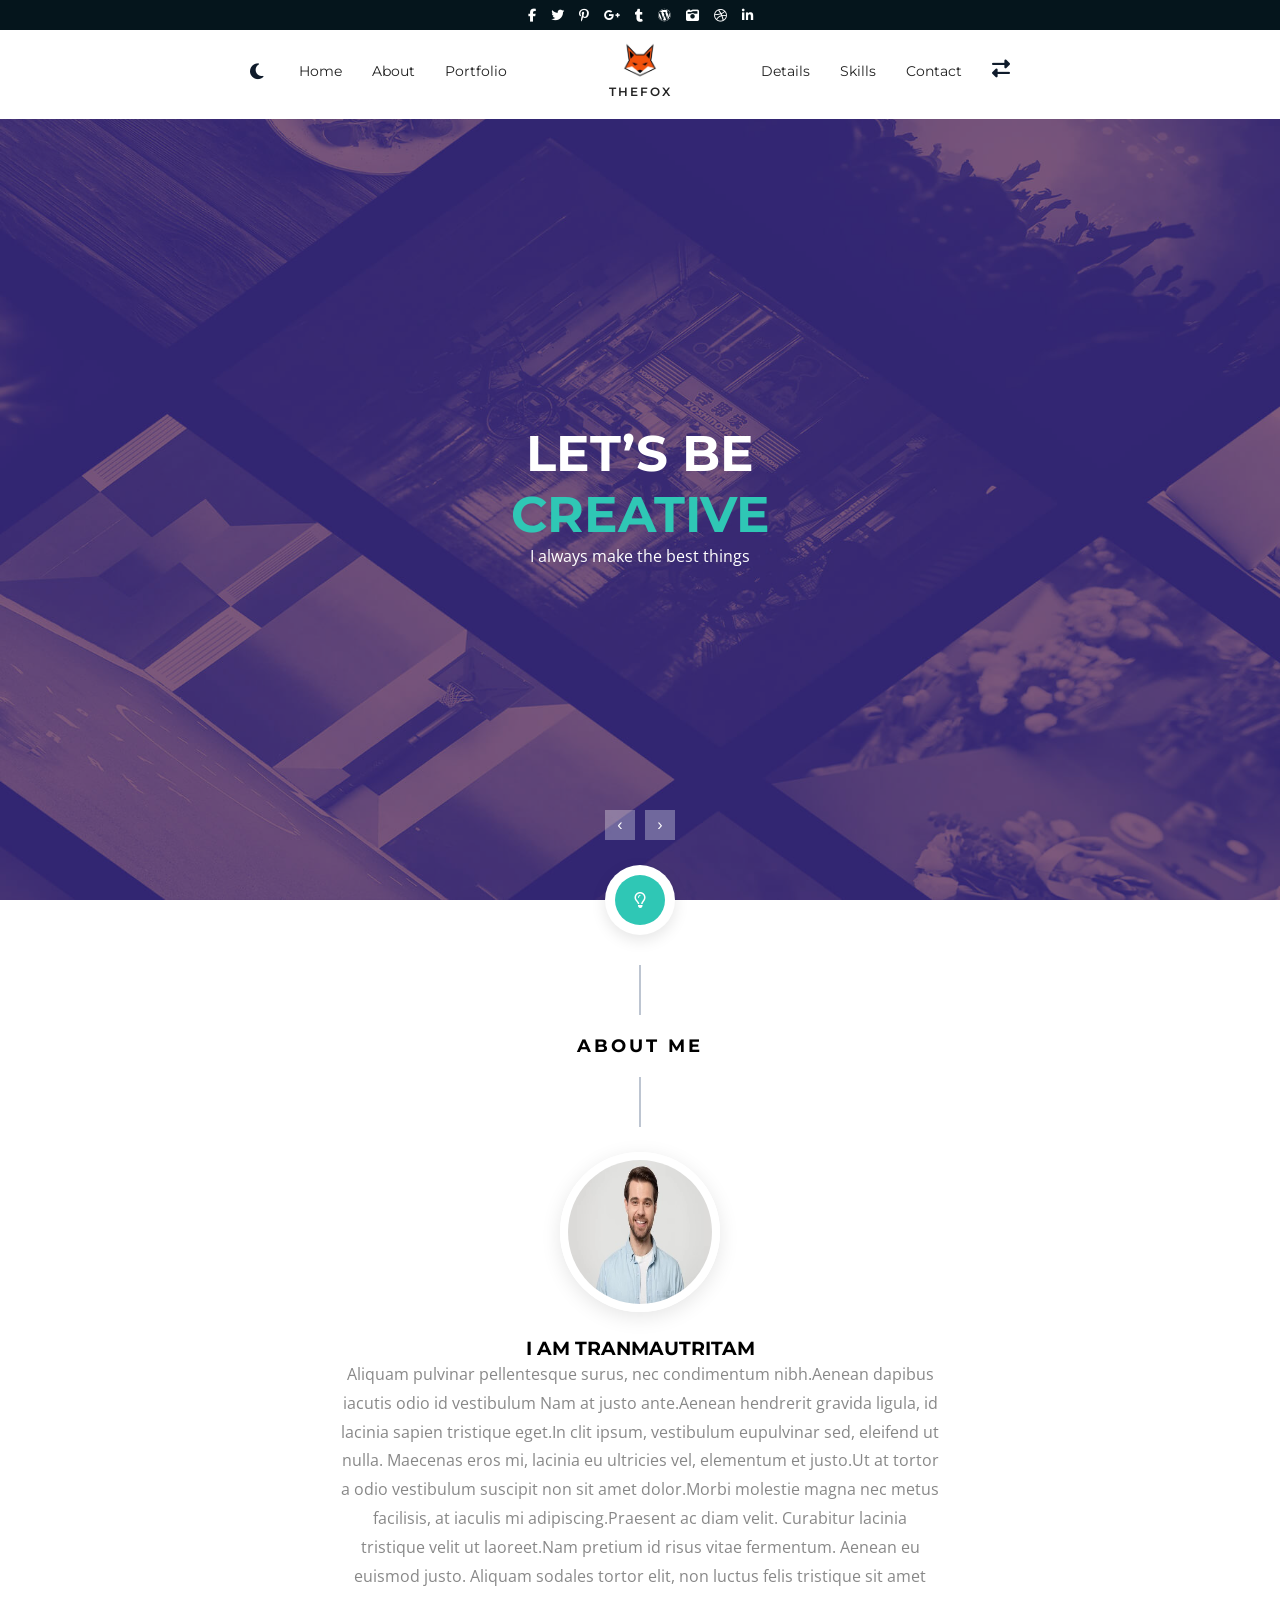
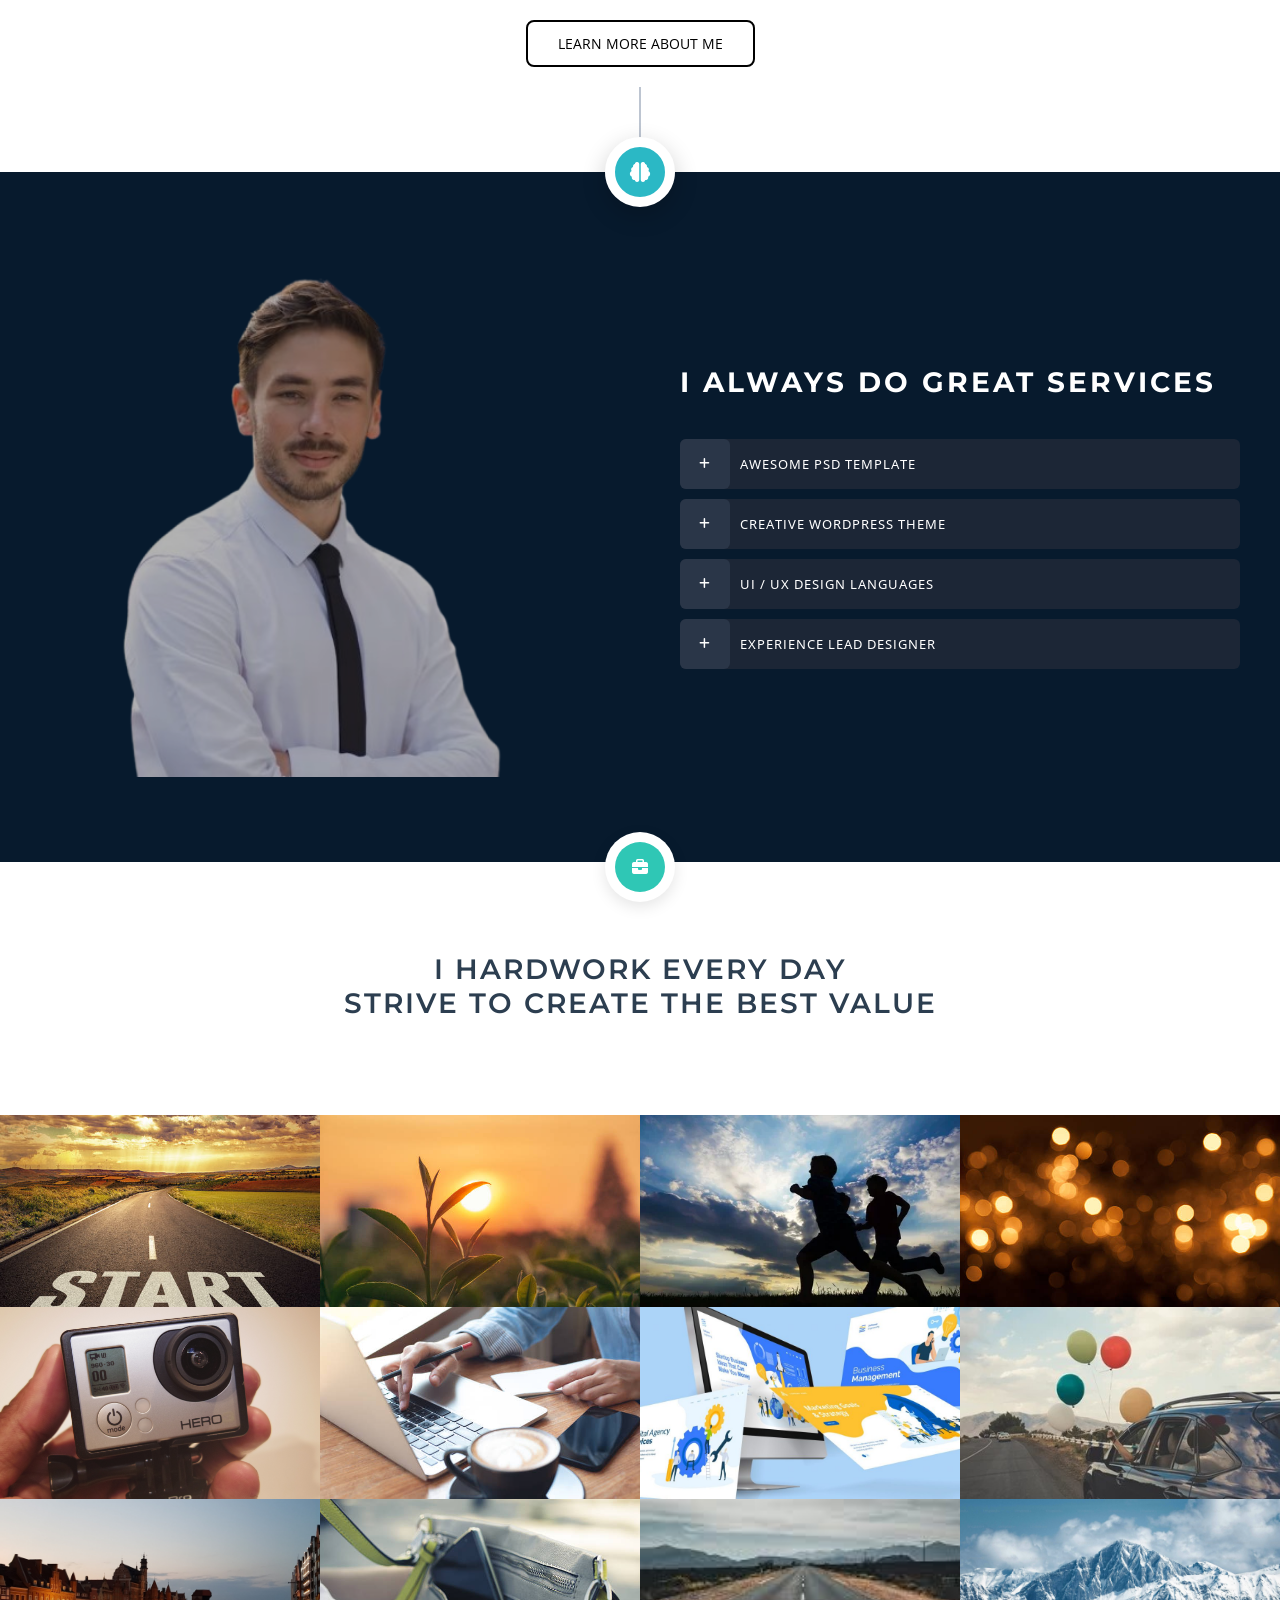
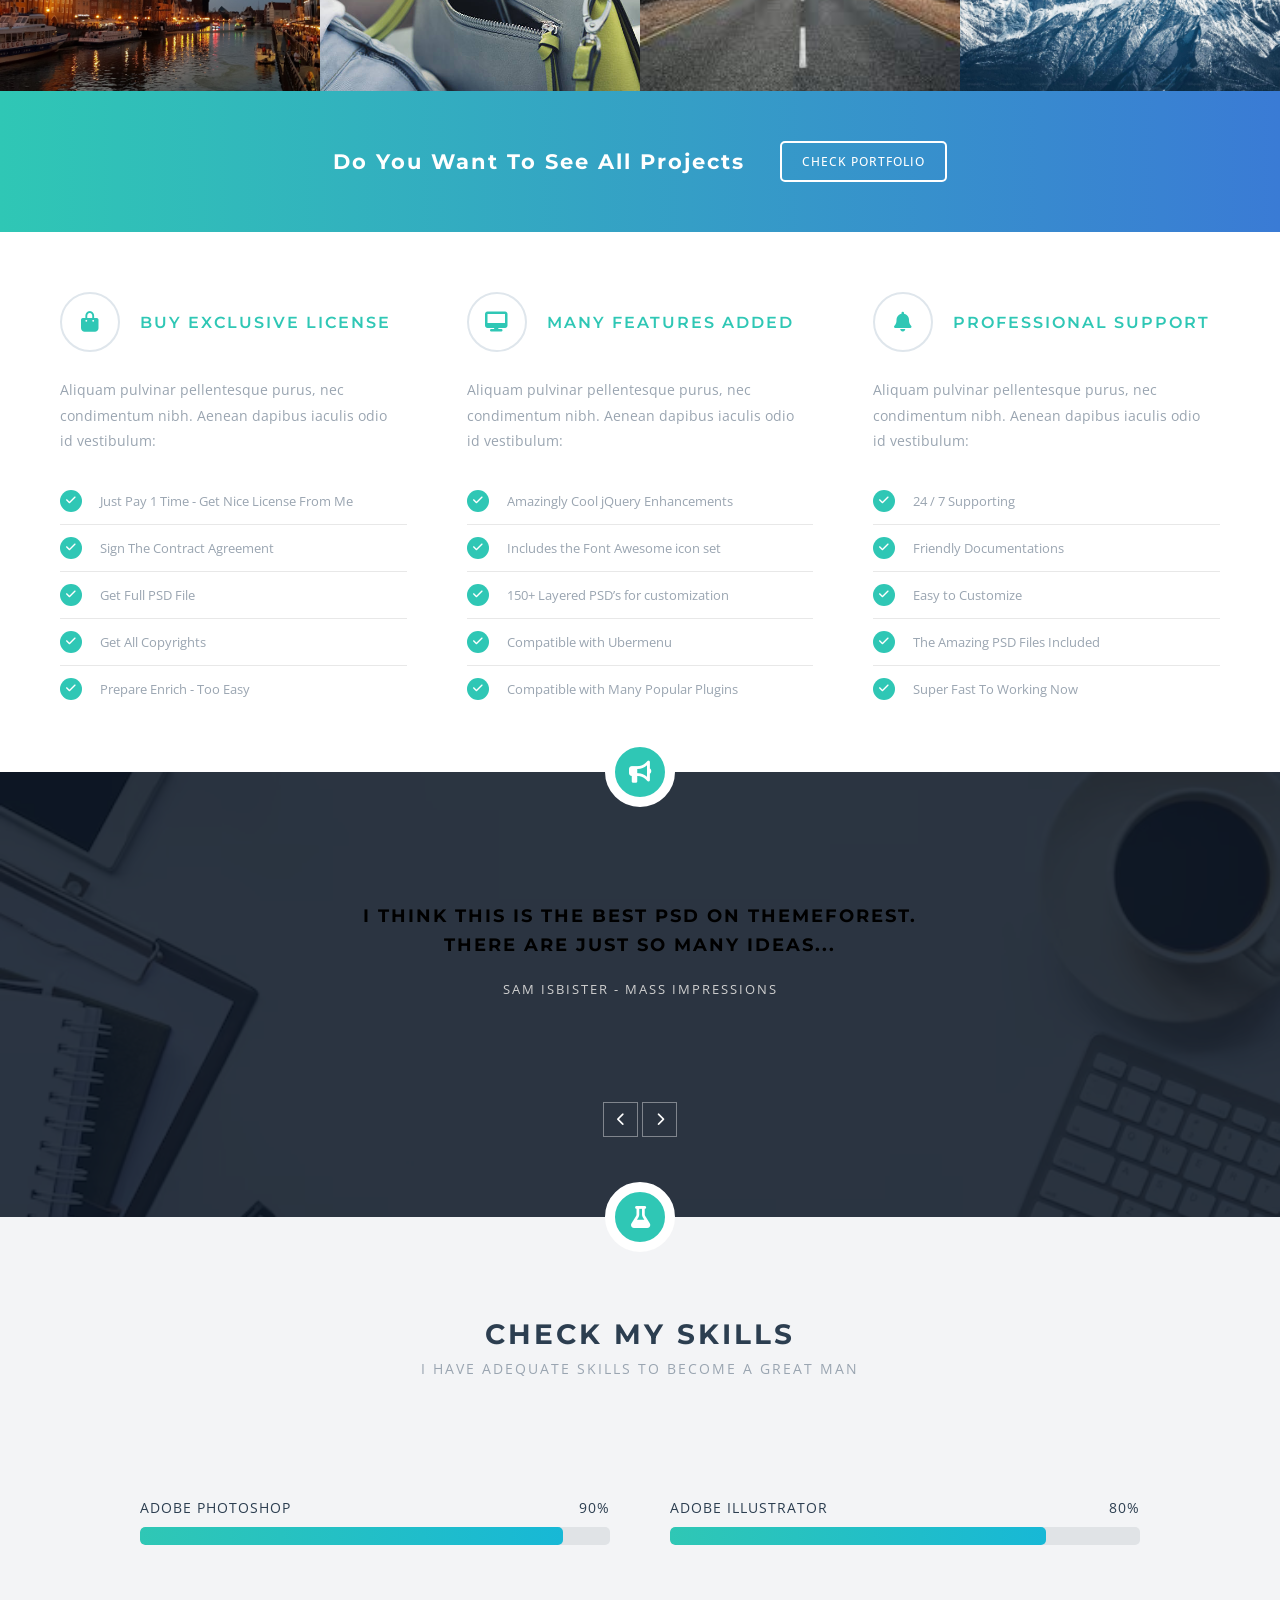
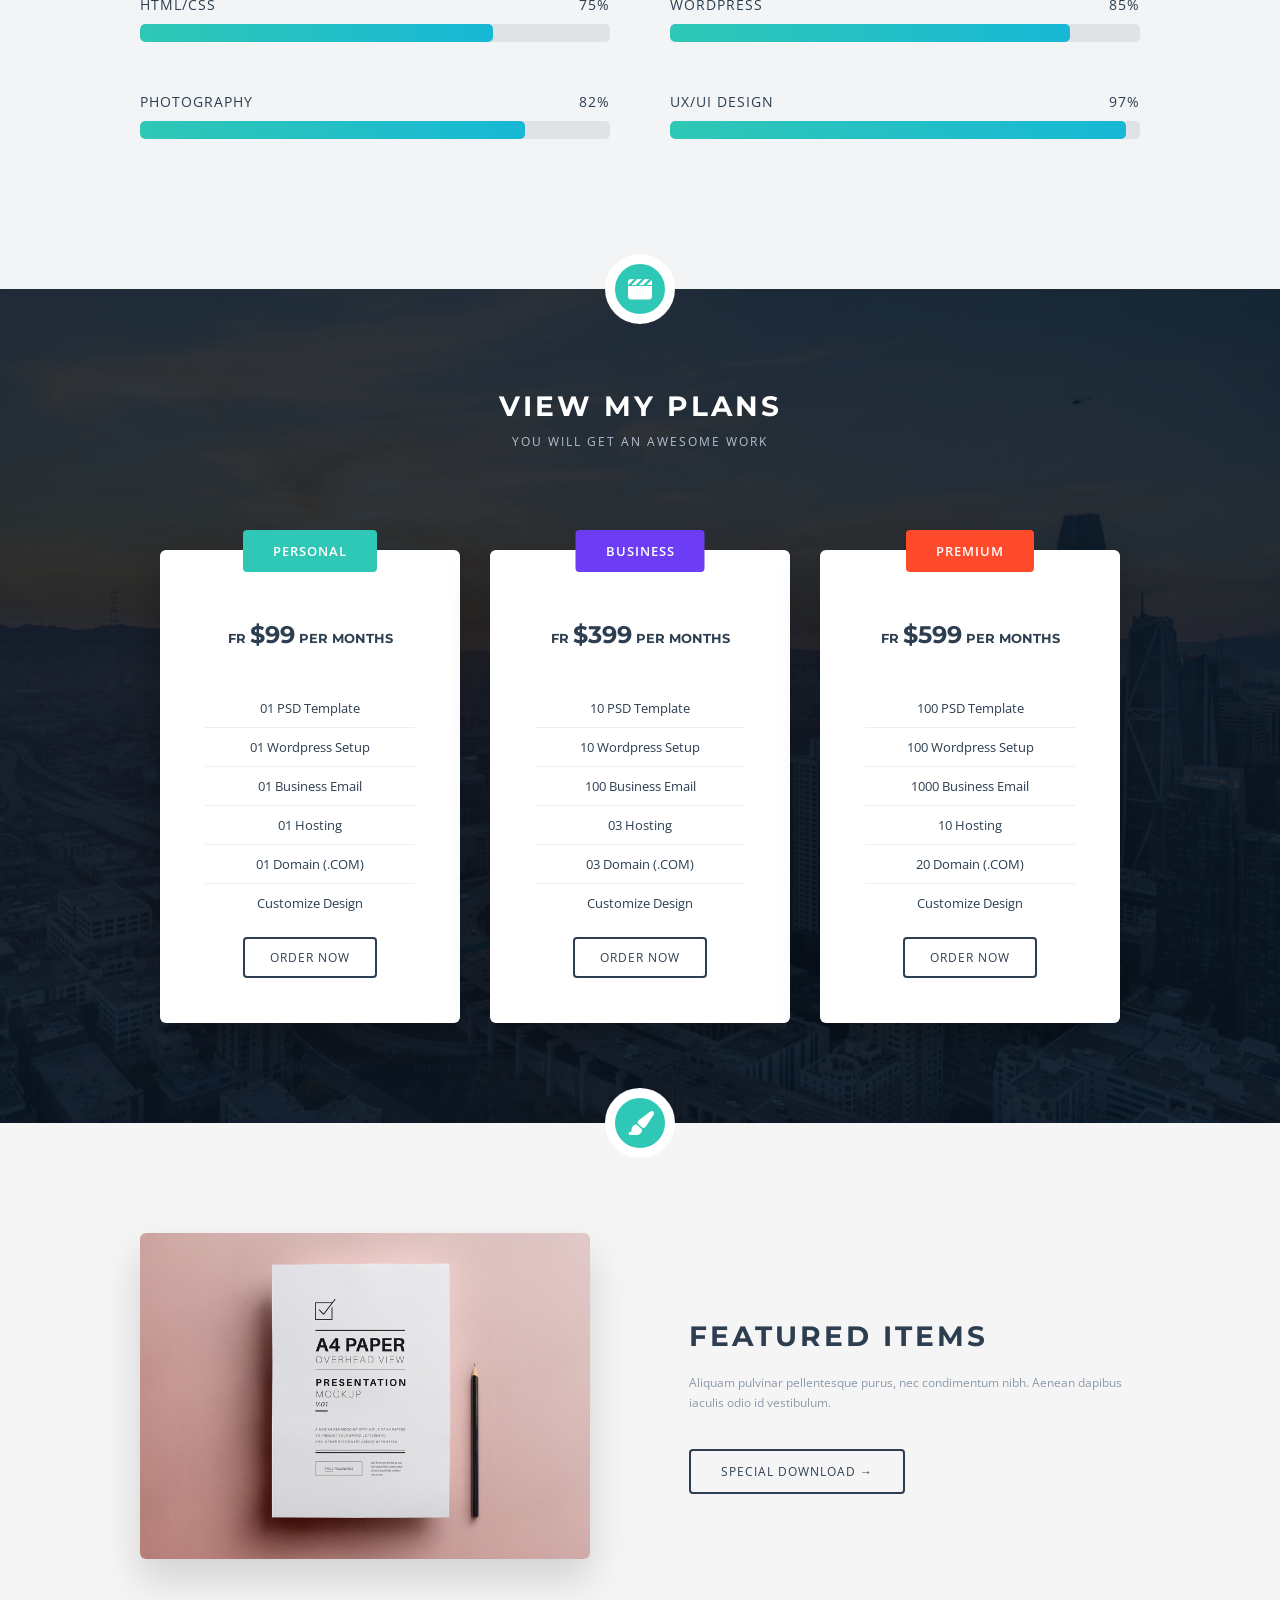
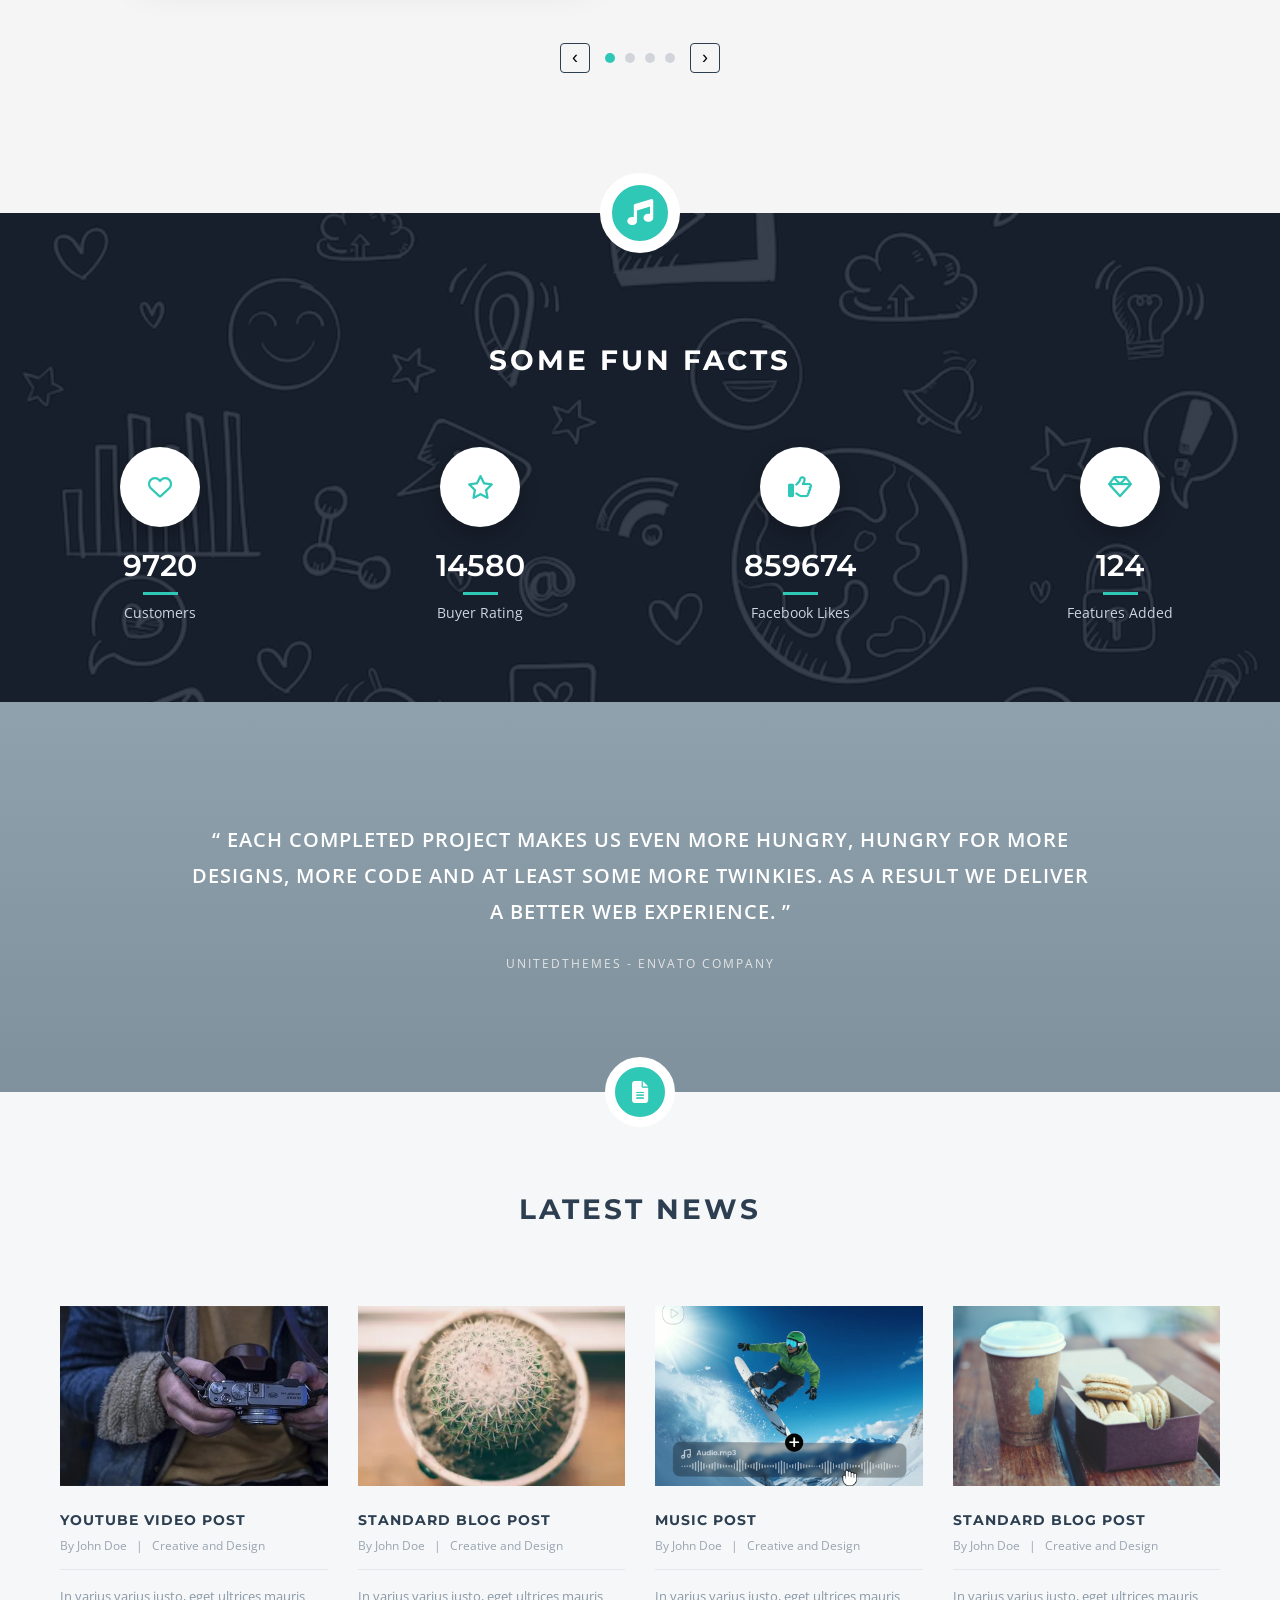
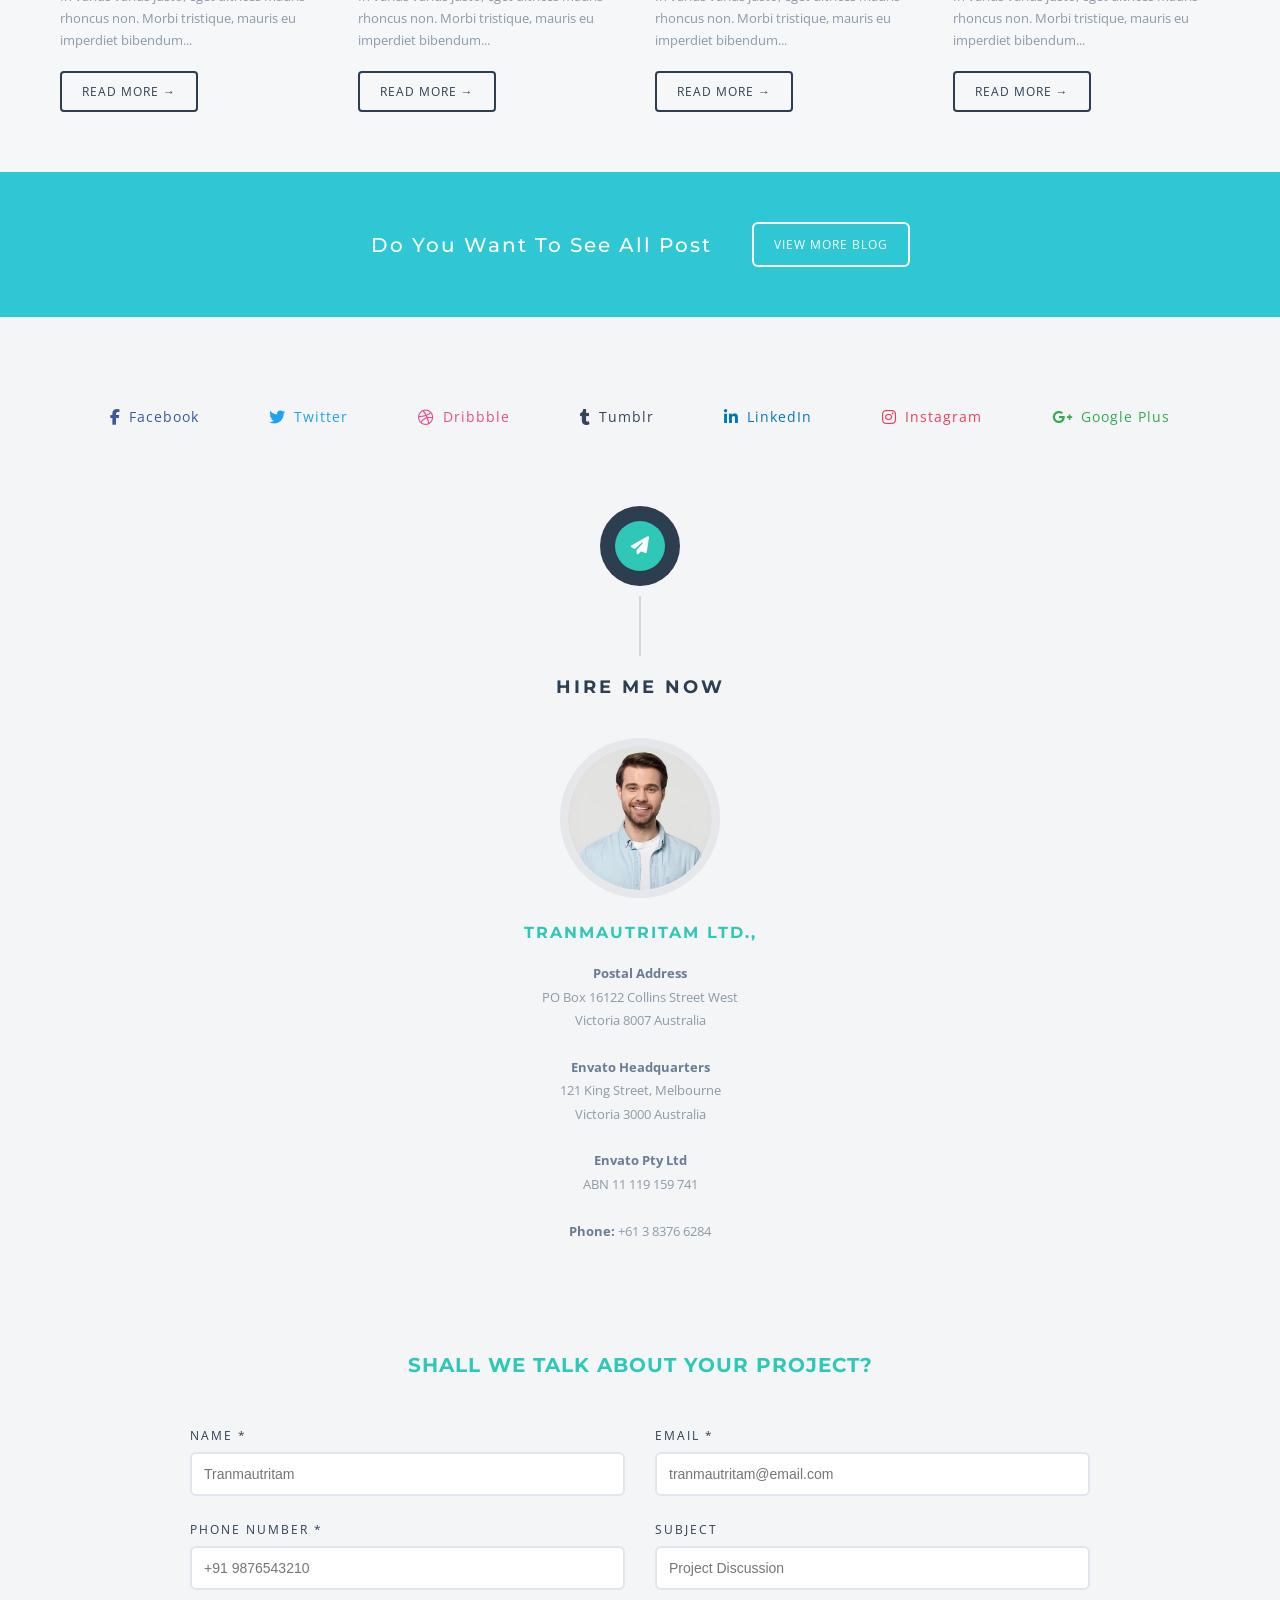
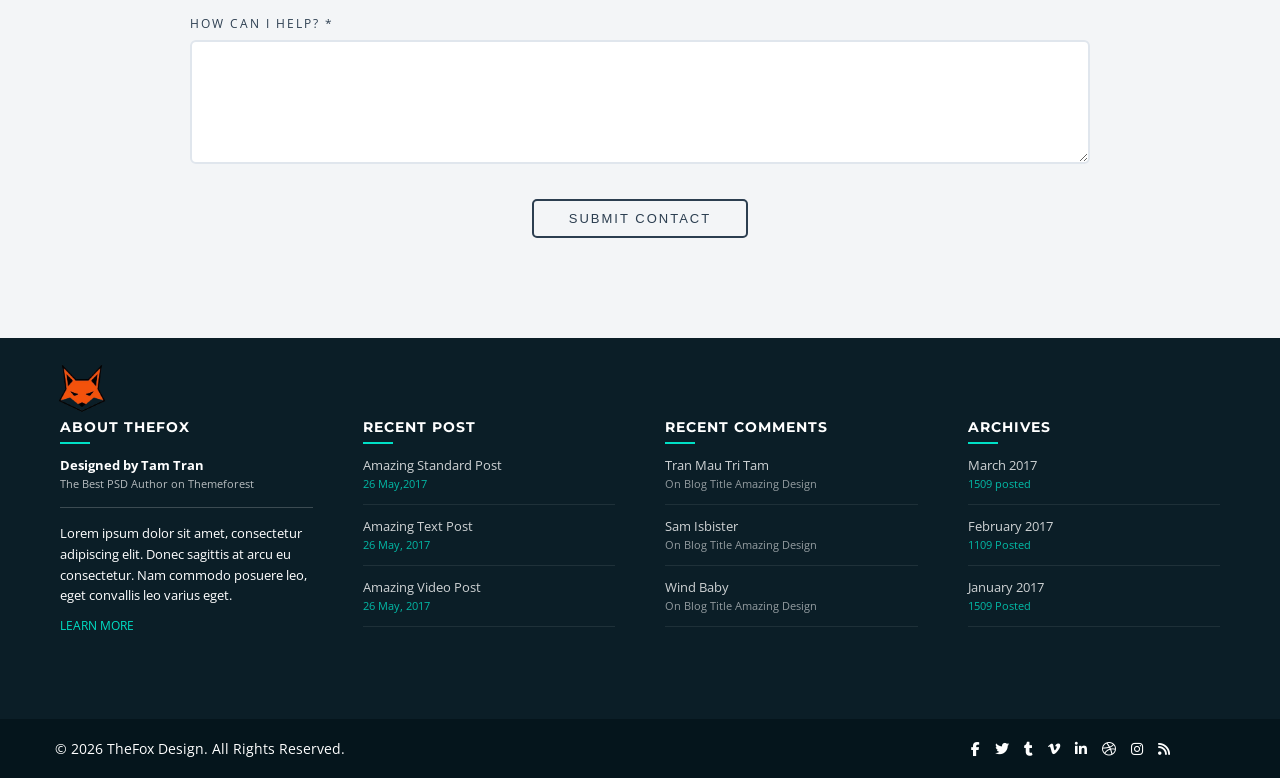
==== commit 63915d78: "Add files via upload" ====
--- a/index.html
+++ b/index.html
@@ -3,7 +3,8 @@
 
 <head>
     <meta charset="UTF-8" />
-    <title>TheFox Header</title>
+    <title>TheFox Website</title>
+    <link rel="icon" type="image/png" href="images/logo.png">
     <link rel="stylesheet" href="css/style.css">
     <link rel="stylesheet" href="https://cdnjs.cloudflare.com/ajax/libs/font-awesome/6.5.0/css/all.min.css">
     <link
@@ -12,6 +13,7 @@
 </head>
 
 <body>
+    <div class="scroll-progress"></div>
     <div class="main">
         <div class="global-container">
             <!-- HEADER TOP -->
@@ -36,7 +38,7 @@
                         <i class="fa-solid fa-moon"></i>
                     </button>
                     <ul>
-                        <li><a href="index.html">Home</a></li>
+                        <li><a href="index.html" class="active">Home</a></li>
                         <li><a href="about.html">About</a></li>
                         <li><a href="portfolio.html">Portfolio</a></li>
                     </ul>
@@ -863,7 +865,6 @@
     <button id="scrollTopBtn" title="Go to top">↑</button>
 
     <script src="js/script.js"></script>
-
 </body>
 
 </html>
--- a/css/style.css
+++ b/css/style.css
@@ -1,3 +1,23 @@
+:root {
+
+    --bg-color: #ffffff;
+    --text-color: #0f1b2b;
+    --text-color: #000;
+    --section-bg: #f5f5f5;
+    --card-bg: #ffffff;
+    --accent-color: #3bb3a3;
+
+}
+
+body.dark-mode {
+
+    --bg-color: #0f172a;
+    --text-color: #e5e7eb;
+    --text-color: #ffffff;
+    --section-bg: #1e293b;
+    --card-bg: #111827;
+}
+
 /* GLOBAL RESET */
 * {
     margin: 0;
@@ -10,6 +30,14 @@
     flex-direction: column;
     min-height: 100vh;
     overflow-x: hidden;
+    background: var(--bg-color);
+    color: var(--text-color);
+}
+
+html,
+body {
+    overflow-x: hidden;
+    scroll-behavior: smooth;
 }
 
 .main {
@@ -53,6 +81,14 @@
     align-items: center;
 }
 
+.top-bar {
+    position: fixed;
+    top: 0;
+    left: 0;
+    width: 100%;
+    z-index: 1000;
+}
+
 .top-social {
     display: flex;
     gap: 15px;
@@ -74,7 +110,17 @@
     display: grid;
     grid-template-columns: 1fr auto 1fr;
     align-items: center;
-    padding: 0 250px;
+    padding: 10px 250px;
+    padding-bottom: 20px;
+}
+
+.top-header {
+    position: fixed;
+    top: 30px;
+    left: 0;
+    width: 100%;
+    z-index: 1000;
+    background: #fff;
 }
 
 .nav-left ul,
@@ -82,6 +128,7 @@
     display: flex;
     gap: 35px;
     list-style: none;
+    align-items: center;
     margin: 0;
     padding: 0;
 }
@@ -92,6 +139,10 @@
 
 .nav-right {
     justify-self: end;
+    display: flex;
+    align-items: center;
+    justify-content: flex-end;
+    gap: 10px;
 }
 
 .nav-left a,
@@ -105,12 +156,15 @@
     display: flex;
     flex-direction: column;
     align-items: center;
-    justify-self: center;
+    justify-content: center;
+    text-decoration: none;
+    cursor: pointer;
 }
 
 .logo img {
     height: 40px;
     display: block;
+    transition: 0.3s;
 }
 
 .logo-text {
@@ -120,6 +174,7 @@
     letter-spacing: 2px;
     font-weight: 600;
     color: #222;
+    text-decoration: none;
 }
 
 /* FOOTER TOP */
@@ -239,6 +294,8 @@
     color: #00e0c6;
 }
 
+/**********************************************************HOME PAGE**********************************************************************/
+
 /* HERO SECTION */
 .hero {
     position: relative;
@@ -249,7 +306,6 @@
 .hero-slider {
     position: relative;
     height: 100%;
-    margin-top: 30px;
 }
 
 .hero-slide {
@@ -280,13 +336,12 @@
 
 .hero-content {
     position: absolute;
-    top: 50%;
+    top: 55%;
     left: 50%;
     transform: translate(-50%, -50%);
     text-align: center;
     color: white;
     z-index: 2;
-    text-align: right;
 }
 
 .hero-content h1 {
@@ -1137,7 +1192,7 @@
 
 .featured-controls {
     position: absolute;
-    bottom: 60px;
+    bottom: 140px;
     left: 50%;
     transform: translateX(-50%);
     display: flex;
@@ -1652,32 +1707,40 @@
     justify-content: center;
     align-items: center;
     text-align: center;
-    margin-top: 30px;
     background: linear-gradient(to right, #0f1b2b, #132f46);
+}
+
+.about-hero-content {
+    display: flex;
+    margin-top: 100px;
+    flex-direction: column;
+    justify-content: center;
+    align-items: center;
 }
 
 .about-hero-content h3 {
     font-size: 22px;
-    margin-bottom: 10px;
+    margin-bottom: 35px;
     color: #cfd8dc;
 }
 
 .about-hero-content h1 {
     font-size: 64px;
     font-weight: 700;
-    margin-bottom: 20px;
+    margin-bottom: 25px;
     color: #ffffff;
 }
 
 .about-sub {
     font-size: 18px;
-    margin-bottom: 30px;
+    margin-bottom: 15px;
     color: #cfd8dc;
 }
 
 .aboutme-btn {
     padding: 12px 30px;
     border: 2px solid #3bb3a3;
+    margin-top: 20px;
     background: transparent;
     color: #3bb3a3;
     border-radius: 10px;
@@ -1690,6 +1753,8 @@
     color: white;
 }
 
+/*STATS SECTION */
+
 .stats-section {
     background: #f5f5f5;
     padding: 80px 20px;
@@ -1764,6 +1829,7 @@
 .about-section {
     background: #f5f5f5;
     padding: 100px 20px;
+    background: var(--section-bg);
 }
 
 .about-container {
@@ -2115,12 +2181,11 @@
 
 .portfolio-banner {
     width: 100%;
-    margin-top: 30px;
     overflow: hidden;
 }
 
 .portfolio-top {
-    background: linear-gradient(to bottom, #0f1b2b, #132f46);
+    background: url("../images/portfolio-hero.jpg") center/cover no-repeat;
     height: 300px;
     width: 100%;
 }
@@ -2141,9 +2206,9 @@
 }
 
 .portfolio-white {
-    background: #ffffff;
-    padding: 80px 0;
-    margin-top: -60px;
+    background: linear-gradient(to bottom, #ffffff, #f3f3f3);
+    padding: 125px 0;
+    margin-top: -115px;
     text-align: center;
 }
 
@@ -2183,76 +2248,11 @@
     color: #fff;
 }
 
-
-/* DESIGNER SECTION */
-
-.about-designer {
-    background: linear-gradient(to bottom, #ffffff, #f3f3f3);
-    padding: 100px 0;
-}
-
-.designer-grid {
-    display: grid;
-    grid-template-columns: 1fr 1fr;
-    align-items: center;
-    gap: 80px;
-}
-
-.designer-left h2 {
-    font-size: 60px;
-    font-weight: 300;
-    margin-bottom: 50px;
-    margin-left: 60px;
-}
-
-.designer-left h2 span {
-    font-weight: 700;
-}
-
-.workspace-img img {
-    width: 100%;
-    max-width: 500px;
-    height: 80vh;
-    display: block;
-    margin-left: 70px;
-}
-
-.designer-right {
-    text-align: center;
-}
-
-.person-img img {
-    width: 100%;
-    height: 80vh;
-    max-width: 500px;
-    display: block;
-    margin-top: -130px;
-    margin-left: 40px;
-}
-
-.designer-btn {
-    display: inline-block;
-    padding: 12px 50px;
-    border: 2px solid #000;
-    text-decoration: none;
-    color: #000;
-    font-weight: 600;
-    letter-spacing: 1px;
-    transition: 0.3s;
-    margin-top: 30px;
-}
-
-.designer-btn:hover {
-    background: #3bb3a3;
-    color: #fff;
-    border: 2px solid #3bb3a3;
-}
-
 /* DIGITAL SECTION */
 
 .digital-section {
-    background: #f3f3f3;
-    padding: 120px 0;
+    background: linear-gradient(to bottom, #f3f3f3, #ffffff);
+    padding: 50px 0;
 }
 
 .digital-top {
@@ -2322,6 +2322,7 @@
 .arrow {
     font-size: 28px;
     margin-bottom: 10px;
+    cursor: pointer;
 }
 
 .view-portfolio {
@@ -2335,7 +2336,8 @@
 
 .portfolio-gallery {
     padding: 80px 0;
-    background-color: #f3f3f3;
+    background: linear-gradient(to bottom, #ffffff, #f3f3f3);
+    scroll-margin-bottom: 60px;
 }
 
 .portfolio-gallery-grid {
@@ -2378,63 +2380,48 @@
     border: 2px solid #3bb3a3;
 }
 
-/* VISUAL COMMUNICATION SECTION */
-
-.visual-section {
-    padding: 10px 30px;
-    background: #f4f4f4;
-}
-
-.visual-grid {
-    display: grid;
-    grid-template-columns: 1fr 1fr;
-    gap: 120px;
+.portfolio-gallery-item {
+    position: relative;
+    overflow: hidden;
+}
+
+.portfolio-gallery-item img {
+    width: 100%;
+    display: block;
+}
+
+.portfolio-overlay {
+    position: absolute;
+    top: 0;
+    left: 0;
+    width: 100%;
+    height: 100%;
+    background: rgba(0, 0, 0, 0.6);
+    display: flex;
+    justify-content: center;
     align-items: center;
-}
-
-.visual-left h2 {
-    font-size: 40px;
-    line-height: 1.3;
-    margin-bottom: 25px;
-}
-
-.visual-left h2 strong {
-    font-weight: 700;
-}
-
-.visual-left p {
-    margin-bottom: 30px;
-    color: #555;
-    line-height: 1.8;
-}
-
-.visual-right p {
-    color: #555;
-    line-height: 1.8;
-    margin-top: 300px;
-}
-
-.visual-btn {
+    opacity: 0;
+    transition: 0.3s;
+}
+
+.portfolio-gallery-item:hover .portfolio-overlay {
+    opacity: 1;
+}
+
+.portfolio-overlay a {
     background: #3bb3a3;
     color: #fff;
-    padding: 14px 32px;
+    padding: 10px 20px;
     text-decoration: none;
+    border-radius: 5px;
     font-size: 14px;
-    letter-spacing: 2px;
-    display: inline-block;
-}
-
-.visual-btn:hover {
-    background: #3bb3a3;
-    color: #fff;
-    border: 2px solid #3bb3a3;
 }
 
 /* SERVICE OFFER SECTION */
 
 .service-offer {
     padding: 70px 70px;
-    background: #f4f4f4;
+    background: linear-gradient(to bottom, #f3f3f3, #ffffff);
 }
 
 .service-offer-header h2 {
@@ -2479,11 +2466,585 @@
     margin-bottom: 10px;
 }
 
+/* TESTIMONAL SECTION */
+
+.testimonial {
+    padding: 100px 50px;
+    background: linear-gradient(to bottom, #ffffff, #f3f3f3);
+    text-align: center;
+}
+
+.testimonial-subtitle {
+    letter-spacing: 3px;
+    font-size: 12px;
+    color: #999;
+    margin-bottom: 10px;
+}
+
+.testimonial-title {
+    font-size: 36px;
+    font-weight: 600;
+    margin-bottom: 15px;
+}
+
+.testimonial-desc {
+    max-width: 600px;
+    margin: auto;
+    color: #666;
+    margin-bottom: 60px;
+}
+
+.testimonial-grid {
+    display: grid;
+    grid-template-columns: repeat(2, 1fr);
+    gap: 40px;
+}
+
+.testimonial-card {
+    background: #fff;
+    padding: 40px;
+    border-radius: 6px;
+    box-shadow: 0 10px 25px rgba(0, 0, 0, 0.05);
+    transition: all 0.3s ease;
+}
+
+.testimonial-card img {
+    width: 70px;
+    height: 70px;
+    border-radius: 50%;
+    object-fit: cover;
+    margin-bottom: 15px;
+}
+
+.testimonial-card h4 {
+    margin-bottom: 10px;
+}
+
+.testimonial-card p {
+    font-size: 14px;
+    color: #666;
+}
+
+.testimonial-card:hover {
+    transform: translateY(-8px);
+    box-shadow: 0 20px 40px rgba(0, 0, 0, 0.15);
+}
+
+/***********************************************************DETAILS SECTION****************************************************************/
+
+/* DETAILS HERO SECTION */
+
+.details-hero {
+    background: url("../images/details-hero.jpg") center/cover no-repeat;
+    padding: 205px 0;
+    position: relative;
+    color: white;
+    text-align: center;
+}
+
+.details-hero::before {
+    content: "";
+    position: absolute;
+    top: 0;
+    left: 0;
+    width: 100%;
+    height: 100%;
+    background: rgba(15, 27, 43, 0.7);
+}
+
+.details-hero-content {
+    position: relative;
+    margin-top: 60px;
+    z-index: 2;
+}
+
+.breadcrumb {
+    font-size: 14px;
+    margin-bottom: 15px;
+}
+
+.breadcrumb a {
+    color: #3bb3a3;
+    text-decoration: none;
+}
+
+.details-hero h1 {
+    font-size: 44px;
+    margin-bottom: 10px;
+}
+
+.details-sub {
+    max-width: 600px;
+    margin: auto;
+    line-height: 1.6;
+    color: #d0d7de;
+}
+
+/* PROJECT OVERVIEW SECTION */
+
+.projects-overview {
+    padding: 180px 50px;
+    background: #f5f5f5;
+    text-align: center;
+}
+
+.projects-title {
+    font-size: 42px;
+    font-weight: 700;
+    margin-bottom: 20px;
+    color: #0f1b2b;
+}
+
+.projects-sub {
+    max-width: 700px;
+    margin: auto;
+    font-size: 16px;
+    line-height: 1.7;
+    color: #666;
+    margin-bottom: 120px;
+}
+
+.overview-item {
+    display: grid;
+    grid-template-columns: 1fr 1fr;
+    gap: 60px;
+    align-items: center;
+    margin-top: 150px;
+    text-align: left;
+    scroll-margin-top: 210px;
+}
+
+.overview-image img {
+    width: 100%;
+    display: block;
+    border-radius: 8px;
+    transition: 0.4s;
+}
+
+.overview-image img:hover {
+    transform: scale(1.05);
+}
+
+.overview-text h3 {
+    font-size: 28px;
+    margin-bottom: 15px;
+    color: #0f1b2b;
+}
+
+.overview-text p {
+    font-size: 15px;
+    line-height: 1.7;
+    color: #666;
+    margin-bottom: 25px;
+    max-width: 500px;
+}
+
+.visit-btn {
+    display: inline-block;
+    padding: 12px 25px;
+    background: #3bb3a3;
+    color: #fff;
+    text-decoration: none;
+    border-radius: 6px;
+    font-size: 14px;
+    transition: 0.3s;
+}
+
+.visit-btn:hover {
+    background: #2a8f83;
+}
+
+/* PROJECT DETAILS SECTION */
+
+.project-details {
+    padding: 70px 20px;
+    background: #f3f3f3;
+    scroll-margin-top: 80px;
+}
+
+.details-image {
+    text-align: center;
+    margin-bottom: 50px;
+}
+
+.details-image img {
+    width: 100%;
+    max-width: 600px;
+    border-radius: 8px;
+    margin: auto;
+}
+
+.details-content {
+    max-width: 900px;
+    margin: auto;
+}
+
+.details-title {
+    font-size: 34px;
+    margin-bottom: 20px;
+    color: #0f1b2b;
+    text-align: center;
+}
+
+.details-intro {
+    line-height: 1.7;
+    margin-bottom: 40px;
+    color: #666;
+    text-align: center;
+}
+
+.project-info-box {
+    background: #f5f5f5;
+    padding: 25px;
+    border-radius: 8px;
+    margin-bottom: 40px;
+}
+
+.project-info-box ul {
+    list-style: none;
+    padding: 0;
+}
+
+.project-info-box li {
+    margin-bottom: 10px;
+}
+
+.project-features {
+    margin-bottom: 40px;
+}
+
+.project-features ul {
+    padding-left: 20px;
+}
+
+.project-stats {
+    display: grid;
+    grid-template-columns: repeat(4, 1fr);
+    gap: 25px;
+    margin: 40px 0;
+}
+
+.stat-box {
+    background: #ffffff;
+    padding: 30px;
+    text-align: center;
+    border-radius: 10px;
+    box-shadow: 0 10px 25px rgba(0, 0, 0, 0.08);
+}
+
+.stat-box h3 {
+    color: #3bb3a3;
+    font-size: 28px;
+}
+
+.gallery-grid {
+    display: grid;
+    grid-template-columns: repeat(2, 1fr);
+    gap: 10px;
+}
+
+.gallery-grid img {
+    width: 100%;
+    border-radius: 6px;
+    height: 45vh;
+}
+
+.project-challenges {
+    background: #f5f5f5;
+    padding: 25px;
+    border-radius: 8px;
+    margin-top: 40px;
+}
+
+.back-btn {
+    display: block;
+    width: max-content;
+    margin: 50px auto 0;
+    padding: 12px 30px;
+    background: #3bb3a3;
+    color: #fff;
+    text-decoration: none;
+    border-radius: 6px;
+}
+
+.back-btn:hover {
+    background: #2a8f83;
+}
+
+/****************************************************SKILLS PAGE**************************************************************************/
+
+/* SKILLS HERO */
+
+.skills-hero {
+    background: url("../images/skills-hero.jpg") center/cover no-repeat;
+    padding: 180px 0;
+    text-align: center;
+    color: white;
+    position: relative;
+}
+
+.skills-hero::before {
+    content: "";
+    position: absolute;
+    top: 0;
+    left: 0;
+    width: 100%;
+    height: 100%;
+    background: rgba(15, 27, 43, 0.7);
+}
+
+.skills-hero-content {
+    position: relative;
+    z-index: 2;
+    margin-top: 60px;
+}
+
+.skills-hero h1 {
+    font-size: 44px;
+    margin-bottom: 15px;
+}
+
+.skills-sub {
+    max-width: 650px;
+    margin: auto;
+    line-height: 1.6;
+    color: #d0d7de;
+}
+
+/* CORE SKILLS */
+
+.skill-head {
+    display: flex;
+    justify-content: space-between;
+    align-items: center;
+    margin-bottom: 8px;
+    font-weight: 600;
+}
+
+.core-skills {
+    padding: 100px 60px;
+    background: linear-gradient(to bottom, #f3f3f3, #ffffff);
+}
+
+.skills-title {
+    text-align: center;
+    font-size: 38px;
+    margin-bottom: 60px;
+    color: #0f1b2b;
+}
+
+.skill-item {
+    margin-bottom: 30px;
+}
+
+.skill-item p {
+    margin-bottom: 8px;
+    font-weight: 600;
+}
+
+.skills-progress-bar {
+    background: #ddd;
+    height: 8px;
+    border-radius: 6px;
+    overflow: hidden;
+}
+
+.skills-progress-level {
+    background: #3bb3a3;
+    height: 100%;
+    width: 0;
+    transition: width 1.5s ease;
+}
+
+/* TOOLS AND TECHNOLOGIES */
+
+.tools-section {
+    padding: 80px 40px;
+    background: linear-gradient(to bottom, #ffffff, #f3f3f3);
+}
+
+.tools-title {
+    text-align: center;
+    font-size: 38px;
+    margin-bottom: 70px;
+    color: #0f1b2b;
+}
+
+.tools-grid {
+    display: grid;
+    grid-template-columns: repeat(3, 1fr);
+    gap: 40px;
+}
+
+.tool-card {
+    background: #f5f5f5;
+    padding: 40px;
+    text-align: center;
+    border-radius: 8px;
+    transition: 0.3s;
+}
+
+.tool-card i {
+    font-size: 32px;
+    color: #3bb3a3;
+    margin-bottom: 15px;
+}
+
+.tool-card h3 {
+    margin-bottom: 10px;
+}
+
+.tool-card p {
+    font-size: 14px;
+    color: #666;
+    line-height: 1.6;
+}
+
+.tool-card:hover {
+    transform: translateY(-6px);
+    box-shadow: 0 10px 25px rgba(0, 0, 0, 0.1);
+}
+
+/* CREATIVE SKILLS */
+
+.creative-skills {
+    padding: 50px 40px;
+    background: linear-gradient(to bottom, #f3f3f3, #ffffff);
+}
+
+.creative-title {
+    text-align: center;
+    font-size: 38px;
+    margin-bottom: 70px;
+    color: #0f1b2b;
+}
+
+.creative-grid {
+    display: grid;
+    grid-template-columns: repeat(2, 1fr);
+    gap: 40px;
+}
+
+.creative-card {
+    background: #ffffff;
+    padding: 40px;
+    border-radius: 8px;
+    transition: 0.3s;
+    box-shadow: 0 8px 20px rgba(0, 0, 0, 0.08);
+}
+
+.creative-card i {
+    font-size: 30px;
+    color: #3bb3a3;
+    margin-bottom: 15px;
+}
+
+.creative-card h3 {
+    margin-bottom: 10px;
+}
+
+.creative-card p {
+    font-size: 14px;
+    line-height: 1.6;
+    color: #666;
+}
+
+.creative-card:hover {
+    transform: translateY(-6px);
+}
+
+/* SOFT SKILLS */
+
+.soft-skills {
+    padding: 70px 40px;
+    background: linear-gradient(to bottom, #ffffff, #f3f3f3);
+}
+
+.soft-title {
+    text-align: center;
+    font-size: 38px;
+    margin-bottom: 70px;
+    color: #0f1b2b;
+}
+
+.soft-grid {
+    display: grid;
+    grid-template-columns: repeat(3, 1fr);
+    gap: 40px;
+}
+
+.soft-card {
+    background: #ffffff;
+    padding: 35px;
+    text-align: center;
+    border-radius: 8px;
+    box-shadow: 0 8px 20px rgba(0, 0, 0, 0.08);
+    transition: 0.3s;
+}
+
+.soft-card i {
+    font-size: 28px;
+    color: #3bb3a3;
+    margin-bottom: 15px;
+}
+
+.soft-card h3 {
+    margin-bottom: 10px;
+}
+
+.soft-card p {
+    font-size: 14px;
+    color: #666;
+    line-height: 1.6;
+}
+
+.soft-card:hover {
+    transform: translateY(-6px);
+}
+
+/* TIMELINE */
+
+.skills-timeline {
+    padding: 70px 0;
+    background: linear-gradient(to bottom, #f3f3f3, #ffffff);
+}
+
+.timeline-title {
+    text-align: center;
+    font-size: 38px;
+    margin-bottom: 70px;
+    color: #0f1b2b;
+}
+
+.timeline {
+    max-width: 700px;
+    margin: auto;
+}
+
+.timeline-item {
+    background: #f5f5f5;
+    padding: 25px;
+    margin-bottom: 30px;
+    border-left: 4px solid #3bb3a3;
+    border-radius: 6px;
+}
+
+.timeline-item h3 {
+    margin-bottom: 10px;
+    color: #3bb3a3;
+}
+
+.timeline-item p {
+    color: #666;
+    line-height: 1.6;
+    font-size: 14px;
+}
+
 /* WORKFLOW SECTION */
 
 .workflow-section {
-    padding: 100px 0;
-    background: linear-gradient(to bottom, #f3f3f3, #ffffff);
+    padding: 70px 0;
+    background: linear-gradient(to bottom, #ffffff, #f3f3f3);
     color: #000;
 }
 
@@ -2543,6 +3104,7 @@
 }
 
 .workflow-step h3 {
+    color: #000;
     margin-bottom: 10px;
 }
 
@@ -2551,69 +3113,59 @@
     line-height: 1.6;
 }
 
-/* TESTIMONAL SECTION */
-
-.testimonial {
-    padding: 100px 50px;
-    background: linear-gradient(to bottom, #ffffff, #f3f3f3);
-    text-align: center;
-}
-
-.testimonial-subtitle {
-    letter-spacing: 3px;
-    font-size: 12px;
-    color: #999;
-    margin-bottom: 10px;
-}
-
-.testimonial-title {
-    font-size: 36px;
-    font-weight: 600;
-    margin-bottom: 15px;
-}
-
-.testimonial-desc {
-    max-width: 600px;
-    margin: auto;
-    color: #666;
-    margin-bottom: 60px;
-}
-
-.testimonial-grid {
+/* VISUAL COMMUNICATION SECTION */
+
+.visual-section {
+    padding: 70px 50px;
+    background: linear-gradient(to bottom, #f3f3f3, #ffffff);
+}
+
+.visual-grid {
     display: grid;
-    grid-template-columns: repeat(2, 1fr);
-    gap: 40px;
-}
-
-.testimonial-card {
-    background: #fff;
-    padding: 40px;
-    border-radius: 6px;
-    box-shadow: 0 10px 25px rgba(0, 0, 0, 0.05);
-    transition: all 0.3s ease;
-}
-
-.testimonial-card img {
-    width: 70px;
-    height: 70px;
-    border-radius: 50%;
-    object-fit: cover;
-    margin-bottom: 15px;
-}
-
-.testimonial-card h4 {
-    margin-bottom: 10px;
-}
-
-.testimonial-card p {
+    grid-template-columns: 1fr 1fr;
+    gap: 120px;
+    align-items: center;
+}
+
+.visual-left h2 {
+    font-size: 40px;
+    line-height: 1.3;
+    margin-bottom: 25px;
+}
+
+.visual-left h2 strong {
+    font-weight: 700;
+}
+
+.visual-left p {
+    margin-bottom: 30px;
+    color: #555;
+    line-height: 1.8;
+}
+
+.visual-right p {
+    color: #555;
+    line-height: 1.8;
+    margin-top: 300px;
+}
+
+.visual-btn {
+    background: #3bb3a3;
+    color: #fff;
+    padding: 14px 32px;
+    text-decoration: none;
     font-size: 14px;
-    color: #666;
-}
-
-.testimonial-card:hover {
-    transform: translateY(-8px);
-    box-shadow: 0 20px 40px rgba(0, 0, 0, 0.15);
-}
+    letter-spacing: 2px;
+    display: inline-block;
+}
+
+.visual-btn:hover {
+    background: #3bb3a3;
+    color: #fff;
+    border: 2px solid #3bb3a3;
+}
+
+
 
 /****************************************************CONTACT PAGE*************************************************************************/
 
@@ -2621,16 +3173,15 @@
 
 .contact-banner {
     width: 100%;
-    margin-top: 30px;
     overflow: hidden;
 }
 
 .contact-top {
-    background: linear-gradient(to bottom, #0f1b2b, #132f46);
+    background: url("../images/contactme-hero.jpg") center/cover no-repeat;
     height: 480px;
     width: 100%;
     text-align: center;
-    padding-top: 150px;
+    padding-top: 200px;
     color: white;
 }
 
@@ -2658,7 +3209,6 @@
     box-shadow: 0 20px 50px rgba(0, 0, 0, 0.15);
     position: relative;
     z-index: 2;
-    height: 700px;
 }
 
 .contact-left img {
@@ -2669,7 +3219,6 @@
 
 .contact-right {
     padding: 40px;
-    margin-top: 100px;
 }
 
 .contact-tag {
@@ -2778,11 +3327,11 @@
 
 .contact-details-section {
     background: #f5f5f5;
-    padding: 80px 60px;
+    padding: 100px 20px;
 }
 
 .contact-details-container {
-    max-width: 1100px;
+    max-width: 1000px;
     margin: auto;
     display: grid;
     grid-template-columns: 1fr 1fr;
@@ -2818,10 +3367,11 @@
     border-radius: 6px;
 }
 
+
 /****************************************************ANIMATIONS*************************************************************************/
 
-
-/* SERVICES SECTION */
+/* HOME PAGE ANIMATIONS */
+
 .services-text {
     max-height: 0;
     overflow: hidden;
@@ -2845,7 +3395,6 @@
     transform: translateX(3px);
 }
 
-/* PORTFOLIO ANIMATION */
 .reveal {
     opacity: 0;
     transform: translateY(60px) scale(0.95);
@@ -2884,13 +3433,11 @@
     transform: translateY(-8px) scale(1.02);
 }
 
-/* SKILL ANIMATION */
 .progress {
     width: 0;
     transition: width 1.5s ease;
 }
 
-/*PRICING SECTION */
 .pricing-card {
     opacity: 0;
     transform: scale(0.8) translateY(40px);
@@ -2925,8 +3472,6 @@
     transform: translateY(-15px) scale(1.05);
 }
 
-/* FEATURED SECTION */
-
 .reveal-left,
 .reveal-right {
     opacity: 0;
@@ -2956,7 +3501,6 @@
     transform: translateY(-5px) scale(1.05);
 }
 
-/* FUNFACTS SECTION */
 .fact-box {
     opacity: 0;
     transform: translateY(50px);
@@ -2968,8 +3512,6 @@
     transform: translateY(0);
 }
 
-/* QUOTE SECTION */
-
 .quote-content.active {
     opacity: 1;
     transform: translateY(0);
@@ -2979,8 +3521,6 @@
     opacity: 1;
     transform: translateX(-50%) scale(1);
 }
-
-/* NEWS SECTION */
 
 .reveal-news {
     opacity: 0;
@@ -3009,8 +3549,6 @@
     transform: scale(1.08);
 }
 
-/* BLOG CTA SECTION */
-
 .reveal-cta {
     opacity: 0;
     transform: translateY(60px);
@@ -3031,8 +3569,6 @@
     box-shadow: 0 8px 20px rgba(0, 0, 0, 0.2);
 }
 
-/* SOCIAL STRIP SECTION */
-
 .reveal-social .social-item {
     opacity: 0;
     transform: translateY(40px);
@@ -3090,8 +3626,6 @@
 .social-item:hover i {
     transform: scale(1.2);
 }
-
-/* HIRE SECTION */
 
 .reveal-hire {
     opacity: 0;
@@ -3126,8 +3660,6 @@
     transform: translateY(0);
 }
 
-/* CONTACT SECTION */
-
 .reveal-contact {
     opacity: 0;
     transform: translateY(20px);
@@ -3165,9 +3697,8 @@
     box-shadow: 0 10px 25px rgba(0, 0, 0, 0.2);
 }
 
-/* ABOUTME-PAGE ANIMATIONS */
-
-/* WORK SECTION */
+/* ABOUTME PAGE ANIMATIONS */
+
 .work-animate {
     opacity: 0;
     transform: translateY(60px);
@@ -3179,12 +3710,245 @@
     transform: translateY(0);
 }
 
+.client-card {
+    opacity: 0;
+    transform: translateY(60px);
+    transition: all 0.6s ease;
+}
+
+.client-show {
+    opacity: 1;
+    transform: translateY(0);
+}
+
+/* PORTFOLIO PAGE ANIMATIONS */
+
+.service-offer-card {
+    opacity: 0;
+    transform: translateY(40px);
+    transition: 0.6s;
+}
+
+.testimonial-card {
+    opacity: 0;
+    transition: all 0.8s ease;
+}
+
+.testimonial-left {
+    transform: translateX(-80px);
+}
+
+.testimonial-right {
+    transform: translateX(80px);
+}
+
+.testimonial-show {
+    opacity: 1;
+    transform: translateX(0);
+}
+
+.portfolio-gallery-item {
+    opacity: 0;
+    transform: translateY(60px);
+    transition: all 0.6s ease;
+}
+
+.portfolio-show {
+    opacity: 1;
+    transform: translateY(0);
+}
+
+.portfolio-gallery-item {
+    position: relative;
+    overflow: hidden;
+    cursor: pointer;
+}
+
+.portfolio-gallery-item img {
+    width: 100%;
+    height: 100%;
+    object-fit: cover;
+    transition: transform 0.4s ease;
+}
+
+.portfolio-gallery-item:hover img {
+    transform: scale(1.1);
+}
+
+.portfolio-overlay {
+    position: absolute;
+    top: 0;
+    left: 0;
+    width: 100%;
+    height: 100%;
+    background: rgba(0, 0, 0, 0.6);
+
+    display: flex;
+    justify-content: center;
+    align-items: center;
+
+    opacity: 0;
+    transition: opacity 0.4s ease;
+}
+
+.portfolio-gallery-item:hover .portfolio-overlay {
+    opacity: 1;
+}
+
+.digital-left,
+.digital-right {
+    opacity: 0;
+    transition: all 0.8s ease;
+}
+
+.digital-left {
+    transform: translateX(-80px);
+}
+
+.digital-right {
+    transform: translateX(80px);
+}
+
+.digital-show {
+    opacity: 1;
+    transform: translateX(0);
+}
+
+/* DETAILS PAGE ANIMATIONS */
+
+.overview-item {
+    opacity: 0;
+    transform: translateY(80px);
+    transition: all 0.8s ease;
+}
+
+.overview-show {
+    opacity: 1;
+    transform: translateY(0);
+}
+
+/* CONTACT PAGE ANIMATIONS */
+
+.contact-left,
+.contact-right {
+    opacity: 0;
+    transition: all 0.8s ease;
+}
+
+.contact-left {
+    transform: translateX(-80px);
+}
+
+.contact-right {
+    transform: translateX(80px);
+}
+
+.contact-show {
+    opacity: 1;
+    transform: translateX(0);
+}
+
+.contact-info-box {
+    opacity: 0;
+    transform: translateY(60px);
+    transition: 0.6s;
+}
+
+.contact-info-show {
+    opacity: 1;
+    transform: translateY(0);
+}
+
+.contact-details-left,
+.contact-map {
+    opacity: 0;
+    transform: translateY(80px);
+    transition: 0.8s;
+}
+
+.contact-details-show {
+    opacity: 1;
+    transform: translateY(0);
+}
+
+/* SKILLS PAGE ANIMATIONS */
+
+.skills-progress-level {
+    background: #3bb3a3;
+    height: 100%;
+    width: 0;
+    transition: width 1.5s ease;
+}
+
+.tool-card {
+    opacity: 0;
+    transform: translateY(60px);
+    transition: 0.6s;
+}
+
+.tool-show {
+    opacity: 1;
+    transform: translateY(0);
+}
+
+.creative-card {
+    opacity: 0;
+    transform: translateY(80px);
+    transition: 0.7s;
+}
+
+.creative-show {
+    opacity: 1;
+    transform: translateY(0);
+}
+
+.timeline-item {
+    opacity: 0;
+    transform: translateX(-60px);
+    transition: 0.6s;
+}
+
+.timeline-show {
+    opacity: 1;
+    transform: translateX(0);
+}
+
+.workflow-step {
+    opacity: 0;
+    transition: 0.7s;
+}
+
+.workflow-step.left {
+    transform: translateX(-80px);
+}
+
+.workflow-step.right {
+    transform: translateX(80px);
+}
+
+.workflow-show {
+    opacity: 1;
+    transform: translateX(0);
+}
+
+.visual-left {
+    opacity: 0;
+    transform: translateX(-80px);
+    transition: 0.8s;
+}
+
+.visual-right {
+    opacity: 0;
+    transform: translateX(80px);
+    transition: 0.8s;
+}
 
 /***************************************************RESPONSIVE (MOBILE + TABLET)*********************************************************************************/
 
 @media (max-width: 1024px) {
 
-    /* HEADER */
+    /* HOME PAGE */
+
     .top-header {
         padding: 10px 150px;
     }
@@ -3208,10 +3972,8 @@
         font-size: 10px;
     }
 
-    /* HERO SECTION */
-
     .hero {
-        height: 75vh;
+        height: 40vh;
         min-height: 200px;
     }
 
@@ -3254,7 +4016,6 @@
         font-size: 13px;
     }
 
-    /* SERVICES SECTION */
     .services-section {
         flex-direction: column;
         gap: 40px;
@@ -3266,7 +4027,6 @@
         height: auto;
     }
 
-    /* FEATURED SECTION */
     .featured-section {
         flex-direction: column;
         align-items: center;
@@ -3310,13 +4070,11 @@
     }
 
 
-    /* SKILLS SECTION */
     .skills-column-wrapper {
         flex-direction: column;
         gap: 30px;
     }
 
-    /* PRICING SECTION */
     .pricing-cards {
         flex-direction: column;
         align-items: center;
@@ -3326,7 +4084,6 @@
         transform: scale(1);
     }
 
-    /* FEATURED SECTION */
     .featured-section {
         flex-direction: column;
         gap: 40px;
@@ -3338,32 +4095,26 @@
         max-width: 300px;
     }
 
-    /* PORTFOLIO SECTION */
-
     .portfolio-grid {
         grid-template-columns: repeat(2, 1fr);
     }
 
-    /* NEWS SECTION */
     .news-section {
         grid-template-columns: repeat(2, 1fr);
         padding: 60px 20px;
     }
 
-    /* CTA SECTION */
     .cta-section,
     .blog-cta {
         flex-direction: column;
         text-align: center;
     }
 
-    /* SOCIAL STRIP SECTION */
     .social-strip {
         gap: 20px;
         text-align: center;
     }
 
-    /* CONTACT SECTION */
     .form-row {
         flex-direction: column;
     }
@@ -3372,7 +4123,6 @@
         width: 100%;
     }
 
-    /* FOOTER */
     .footer-top {
         flex-direction: column;
         padding: 60px 20px;
@@ -3386,7 +4136,11 @@
     }
 
 
-    /* ABOUT PAGE RESPONSIVE */
+    /* ABOUT PAGE */
+
+    .about-hero {
+        height: 40vh;
+    }
 
     .about-hero-content h1 {
         font-size: 42px;
@@ -3417,9 +4171,6 @@
         font-size: 28px;
         margin-bottom: 30px;
     }
-
-
-    /* STRENGTH SECTION RESPONSIVE */
 
     .strengths-grid {
         grid-template-columns: 1fr;
@@ -3427,8 +4178,6 @@
         text-align: center;
     }
 
-    /* ABOUT SECTION RESPONSIVE */
-
     .about-services {
         grid-template-columns: 1fr 1fr;
     }
@@ -3438,19 +4187,13 @@
         text-align: center;
     }
 
-    /* CLIENT SECTION RESPONSIVE */
-
     .clients-cards {
         grid-template-columns: repeat(2, 1fr);
     }
 
-    /* WORK SECTION RESPONSIVE */
-
     .works-grid {
         grid-template-columns: repeat(2, 1fr);
     }
-
-    /* CONTACT SECTION RESPONSIVE */
 
     .contactme-section {
         grid-template-columns: 1fr;
@@ -3466,7 +4209,7 @@
         font-size: 28px;
     }
 
-    /* PORTFOLIO PAGE RESPONSIVE */
+    /* PORTFOLIO PAGE */
 
     .portfolio-top {
         height: 220px;
@@ -3489,58 +4232,18 @@
     .portfolio-white h1 {
         font-size: 26px;
         letter-spacing: 3px;
+        margin-top: 80px;
     }
 
     .portfolio-white p {
         font-size: 14px;
         padding: 0 10px;
+        margin-top: 20px;
     }
 
     .portfolio-btn {
         margin-top: 15px;
     }
-
-    /* DESIGNER SECTION */
-
-    .designer-grid {
-        display: flex;
-        flex-direction: column;
-        gap: 30px;
-    }
-
-    .designer-right,
-    .designer-left {
-        width: 100%;
-        text-align: center;
-    }
-
-    .workspace-img img {
-        width: 100%;
-        max-width: 400px;
-        height: auto;
-        display: block;
-        margin: 0 auto;
-    }
-
-    .person-img img {
-        width: 100%;
-        max-width: 300px;
-        height: auto;
-        display: block;
-        margin: 20px auto 0;
-    }
-
-    .designer-btn {
-        display: inline-block;
-        margin-top: 15px;
-    }
-
-    .person-img,
-    .workspace-img {
-        position: static;
-    }
-
-    /* DIGITAL SECTION */
 
     .digital-top {
         grid-template-columns: 1fr;
@@ -3577,9 +4280,6 @@
         padding: 0 20px;
     }
 
-
-    /* PORTFOLIO GRID */
-
     .portfolio-grid {
         grid-template-columns: repeat(3, 1fr);
     }
@@ -3592,34 +4292,6 @@
     .portfolio-more-btn {
         margin-top: 30px;
     }
-
-    /* VISUAL SECTION */
-
-    .visual-grid {
-        grid-template-columns: 1fr;
-        gap: 50px;
-    }
-
-    .visual-left,
-    .visual-right {
-        text-align: center;
-    }
-
-    .visual-left h2 {
-        font-size: 32px;
-    }
-
-    .visual-left p,
-    .visual-right p {
-        max-width: 500px;
-        margin: auto;
-    }
-
-    .visual-btn {
-        margin-top: 20px;
-    }
-
-    /* SERVICE OFFER SECTION */
 
     .service-offer-grid {
         display: grid;
@@ -3637,102 +4309,1013 @@
         grid-template-columns: 1fr;
     }
 
-    /* CONTACT HERO + CARD RESPONSIVE */
+    /* DETAILS PAGE */
+
+    .details-hero {
+        padding: 140px 20px;
+    }
+
+    .details-hero h1 {
+        font-size: 36px;
+    }
+
+    .projects-overview {
+        padding: 140px 30px;
+    }
+
+    .overview-item {
+        grid-template-columns: 1fr;
+        gap: 40px;
+        text-align: center;
+    }
+
+    .overview-text p {
+        margin: auto;
+        margin-bottom: 20px;
+    }
+
+    .project-stats {
+        grid-template-columns: repeat(2, 1fr);
+    }
+
+    .gallery-grid {
+        grid-template-columns: repeat(2, 1fr);
+    }
+
+
+    /* SKILLS PAGE */
+
+    .skills-hero {
+        padding: 140px 20px;
+    }
+
+    .skills-hero h1 {
+        font-size: 36px;
+    }
+
+    .core-skills {
+        padding: 80px 30px;
+    }
+
+    .tools-grid {
+        grid-template-columns: repeat(2, 1fr);
+    }
+
+    .creative-grid {
+        grid-template-columns: 1fr;
+    }
+
+    .soft-grid {
+        grid-template-columns: repeat(2, 1fr);
+    }
+
+    .visual-grid {
+        grid-template-columns: 1fr;
+        gap: 40px;
+    }
+
+    .visual-right p {
+        margin-top: 0;
+    }
+
+    /* CONTACT PAGE */
 
     .contact-top {
         height: auto;
-        padding: 60px 20px 120px;
-        text-align: center;
-    }
-
-    .contact-top h1 {
-        font-size: 28px;
-    }
-
-    .contact-desc {
-        font-size: 14px;
-        max-width: 90%;
-        margin: auto;
-    }
-
+        padding: 150px 70px 120px;
+    }
 
     .contact-card {
         display: grid;
-        grid-template-columns: 1fr;
-        margin-top: -90px;
+        grid-template-columns: 1fr 1fr;
         width: 90%;
-        margin-left: auto;
-        margin-right: auto;
+        margin: auto;
+        margin-top: -70px;
+    }
+
+    .contact-left {
+        height: 420px;
     }
 
     .contact-left img {
         width: 100%;
-        height: 280px;
+        height: 100%;
         object-fit: cover;
+        object-position: center 20%;
         display: block;
+
     }
 
     .contact-right {
-        padding: 30px 20px;
+        padding: 40px 30px;
+    }
+
+    .contact-right h2 {
+        font-size: 24px;
+    }
+
+    .contact-right button {
+        width: auto;
+    }
+
+    .contact-info-grid {
+        display: grid;
+        grid-template-columns: 1fr;
+        gap: 30px;
+
+    }
+
+    .contact-info-header h2 {
+        font-size: 32px;
+    }
+
+    .contact-details-container {
+        display: grid;
         text-align: center;
-    }
-
-    .contact-right h2 {
-        font-size: 22px;
-    }
-
-    .contact-right button {
-        width: 100%;
-    }
-
-    /* CONTACT INFO */
-
-    .contact-info-grid {
         grid-template-columns: 1fr;
-        gap: 40px;
-    }
-
-    .contact-info-header h2 {
-        font-size: 28px;
-    }
-
-    /* CONTACT DETAILS RESPONSIVE */
-
-    @media (max-width:1024px) {
-
-        .contact-details-container {
-            grid-template-columns: 1fr;
-            gap: 40px;
-            text-align: center;
-        }
-
-        /* Heading */
-
-        .contact-details-left h2 {
-            font-size: 28px;
-            margin-bottom: 20px;
-        }
-
-        /* Text */
-
-        .contact-details-left p {
-            font-size: 14px;
-            line-height: 1.6;
-        }
-
-        /* Opening hours heading */
-
-        .contact-details-left h3 {
-            font-size: 16px;
-            margin-top: 20px;
-        }
-
-        /* Map */
-
-        .contact-map iframe {
-            height: 300px;
-        }
-
-    }
-
+        gap: 30px;
+
+    }
+
+    .contact-details-left h2 {
+        font-size: 30px;
+    }
+
+    .contact-map iframe {
+        height: 350px;
+    }
+
+}
+
+
+/**********************************************************SCROLL UP BUTTON***********************************************************************/
+
+#scrollTopBtn {
+    position: fixed;
+    bottom: 40px;
+    right: 40px;
+    width: 45px;
+    height: 45px;
+    border: none;
+    border-radius: 50%;
+    background: #3bb3a3;
+    color: white;
+    font-size: 20px;
+    cursor: pointer;
+    display: none;
+    z-index: 999;
+    transition: 0.3s;
+}
+
+#scrollTopBtn:hover {
+    background: #2a8f83;
+    transform: translateY(-3px);
+}
+
+/***********************************************************************DARK MODE***********************************************************/
+#theme-toggle {
+    background: none;
+    border: none;
+    font-size: 18px;
+    cursor: pointer;
+    margin-right: 25px;
+    color: #0f1b2b;
+    margin-bottom: -5px;
+}
+
+#theme-toggle:hover {
+    color: #3bb3a3;
+}
+
+.nav-left {
+    display: flex;
+    align-items: center;
+    gap: 10px;
+}
+
+.nav-left ul {
+    display: flex;
+    gap: 30px;
+    list-style: none;
+    margin: 0;
+    padding: 0;
+}
+
+body,
+header,
+footer,
+section,
+div {
+    transition: background 0.3s ease, color 0.3s ease;
+}
+
+/* HEADER AND FOOTER */
+
+.dark-mode .top-header {
+    background: #0f1720;
+}
+
+.dark-mode .nav-left a,
+.dark-mode .nav-right a {
+    color: #e5e7eb;
+}
+
+.dark-mode .logo-text {
+    color: #e5e7eb;
+}
+
+.dark-mode .footer-top {
+    background: #020617;
+}
+
+.dark-mode .footer {
+    background: #020617;
+}
+
+.dark-mode .footer-box {
+    color: #cbd5e1;
+}
+
+.dark-mode .footer-social a {
+    color: #cbd5e1;
+}
+
+.dark-mode .footer-box li {
+    border-bottom: 1px solid rgba(255, 255, 255, 0.1);
+}
+
+
+/* HOME PAGE */
+
+/* ABOUT CENTER SECTION */
+.dark-mode .about-center-section {
+    background: #0f172a;
+}
+
+.dark-mode .about-title {
+    color: #e5e7eb;
+}
+
+.dark-mode .about-text {
+    color: #9ca3af;
+}
+
+.dark-mode .about-btn {
+    border: 2px solid #e5e7eb;
+    color: #e5e7eb;
+    background: transparent;
+}
+
+/* WORK SECTION */
+
+.dark-mode .work-section {
+    background: #020617;
+}
+
+.dark-mode .work-title {
+    color: #e5e7eb;
+}
+
+/* FEATURES SECTION */
+
+.dark-mode .features-section {
+    background: #0f172a;
+}
+
+.dark-mode .features-box h4 {
+    color: #e5e7eb;
+}
+
+.dark-mode .features-desc {
+    color: #94a3b8;
+}
+
+.dark-mode .service-list li,
+.dark-mode .features-list li,
+.dark-mode .support-list li {
+    border-bottom: 1px solid rgba(255, 255, 255, 0.08);
+    color: #94a3b8;
+}
+
+/* SKILLS SECTION */
+
+.dark-mode .skills-section {
+    background: #020617;
+}
+
+.dark-mode .skills-header h2 {
+    color: #e5e7eb;
+}
+
+.dark-mode .skills-header p {
+    color: #9ca3af;
+}
+
+.dark-mode .skill-title {
+    color: #e5e7eb;
+}
+
+.dark-mode .skill-bar {
+    background: #1e293b;
+}
+
+/* PRICING SECTION */
+
+.dark-mode .pricing-card {
+    background: #0f172a;
+    color: #e5e7eb;
+}
+
+.dark-mode .pricing-card ul li {
+    border-bottom: 1px solid rgba(255, 255, 255, 0.08);
+}
+
+.dark-mode .btn-outline {
+    border: 2px solid #e5e7eb;
+    color: #e5e7eb;
+}
+
+/* FEATURED SECTION */
+
+.dark-mode .featured-section {
+    background: #020617;
+}
+
+.dark-mode .featured-content h2 {
+    color: #e5e7eb;
+}
+
+.dark-mode .featured-content p {
+    color: #9ca3af;
+}
+
+/* NEWS SECTION */
+
+.dark-mode .news-section {
+    background: #020617;
+}
+
+.dark-mode .news-title {
+    color: #e5e7eb;
+}
+
+.dark-mode .news-card h4 {
+    color: #e5e7eb;
+}
+
+.dark-mode .meta {
+    color: #9ca3af;
+}
+
+.dark-mode .desc {
+    color: #94a3b8;
+}
+
+.dark-mode .news-btn {
+    border: 2px solid #e5e7eb;
+    color: #e5e7eb;
+}
+
+/* SOCIAL STRIP */
+
+.dark-mode .social-strip {
+    background: #020617;
+}
+
+/* HIRE SECTION */
+
+.dark-mode .hire-section {
+    background: #020617;
+}
+
+.dark-mode .hire-section h2 {
+    color: #e5e7eb;
+}
+
+.dark-mode .hire-details {
+    color: #9ca3af;
+}
+
+/* CONTACT SECTION */
+
+.dark-mode .contact-section {
+    background: #020617;
+}
+
+.dark-mode .form-group label {
+    color: #e5e7eb;
+}
+
+.dark-mode .form-group input,
+.dark-mode .form-group textarea {
+    background: #0f172a;
+    border: 2px solid #1e293b;
+    color: #e5e7eb;
+}
+
+.dark-mode .contact-btn {
+    border: 2px solid #e5e7eb;
+    color: #e5e7eb;
+}
+
+/* ABOUT PAGE */
+
+
+/* STATS SECTION */
+
+.dark-mode .stats-section {
+    background: #020617;
+}
+
+.dark-mode .stats-heading {
+    color: #e5e7eb;
+}
+
+.dark-mode .stat-box p {
+    color: #cbd5e1;
+}
+
+/* WHO AM I SECTION */
+
+.dark-mode .about-section {
+    background: #020617;
+}
+
+.dark-mode .about-header h2 {
+    color: #e5e7eb;
+}
+
+.dark-mode .about-header p {
+    color: #9ca3af;
+}
+
+.dark-mode .about-header span {
+    color: #94a3b8;
+}
+
+/* ABOUT SERVICES CARDS SECTION */
+
+.dark-mode .about-card {
+    background: #0f172a;
+}
+
+.dark-mode .about-card h4 {
+    color: #e5e7eb;
+}
+
+.dark-mode .about-card a {
+    color: #e5e7eb;
+    border-bottom: 1px solid #e5e7eb;
+}
+
+/* CLIENT SECTION */
+
+.dark-mode .clients-section::after {
+    background: #020617;
+}
+
+.dark-mode .client-card {
+    background: #0f172a;
+}
+
+.dark-mode .client-card p {
+    color: #9ca3af;
+}
+
+.dark-mode .client-info span {
+    color: #94a3b8;
+}
+
+/* ABOUT WORK SECTION */
+
+.dark-mode .about-works {
+    background: #020617;
+}
+
+.dark-mode .works-title {
+    color: #e5e7eb;
+}
+
+/* CONTACT ME SECTION */
+
+.dark-mode .contactme-section {
+    background: #020617;
+}
+
+.dark-mode .contactme-right {
+    background: #0f172a;
+}
+
+.dark-mode .contactme-right input,
+.dark-mode .contactme-right textarea {
+    border-bottom: 1px solid #334155;
+    color: #e5e7eb;
+}
+
+.dark-mode .contactme-right button {
+    border: 2px solid #e5e7eb;
+    color: #e5e7eb;
+    background: transparent;
+}
+
+/* PORTFOLIO PAGE */
+
+
+/* PORTFOLIO INTRO SECTION */
+
+.dark-mode .portfolio-white {
+    background: linear-gradient(to bottom, #020617, #0f172a);
+}
+
+.dark-mode .portfolio-white h1 {
+    color: #e5e7eb;
+}
+
+.dark-mode .portfolio-white p {
+    color: #9ca3af;
+}
+
+.dark-mode .portfolio-btn {
+    background: transparent;
+    border: 2px solid #e5e7eb;
+    color: #e5e7eb;
+}
+
+/* DIGITAL SECTION */
+
+.dark-mode .digital-section {
+    background: linear-gradient(to bottom, #020617, #0f172a);
+}
+
+.dark-mode .digital-left h2 {
+    color: #e5e7eb;
+}
+
+.dark-mode .digital-right p {
+    color: #9ca3af;
+}
+
+.dark-mode .digital-btn {
+    border: 2px solid #e5e7eb;
+    color: #e5e7eb;
+    background: transparent;
+}
+
+.dark-mode .divider {
+    background: #334155;
+}
+
+.dark-mode .view-portfolio {
+    color: #e5e7eb;
+}
+
+/* PORTFOLIO GALLERY */
+
+.dark-mode .portfolio-gallery {
+    background: linear-gradient(to bottom, #020617, #0f172a);
+}
+
+/* SERVICE OFFER */
+
+.dark-mode .service-offer {
+    background: linear-gradient(to bottom, #020617, #0f172a);
+}
+
+.dark-mode .service-offer-card h3 {
+    color: #e5e7eb;
+}
+
+.dark-mode .service-offer-card p {
+    color: #9ca3af;
+}
+
+/* TESTIMONIAL */
+
+.dark-mode .testimonial {
+    background: linear-gradient(to bottom, #020617, #0f172a);
+}
+
+.dark-mode .testimonial-title {
+    color: #e5e7eb;
+}
+
+.dark-mode .testimonial-desc {
+    color: #9ca3af;
+}
+
+.dark-mode .testimonial-card {
+    background: #0f172a;
+}
+
+.dark-mode .testimonial-card p {
+    color: #9ca3af;
+}
+
+/* DETAILS PAGE */
+
+
+/* PROJECT OVERVIEW */
+
+.dark-mode .projects-overview {
+    background: #020617;
+}
+
+.dark-mode .projects-title {
+    color: #e5e7eb;
+}
+
+.dark-mode .projects-sub {
+    color: #9ca3af;
+}
+
+.dark-mode .overview-text h3 {
+    color: #e5e7eb;
+}
+
+.dark-mode .overview-text p {
+    color: #9ca3af;
+}
+
+/* PROJECT DETAILS */
+
+.dark-mode .project-details {
+    background: #020617;
+}
+
+.dark-mode .details-title {
+    color: #e5e7eb;
+}
+
+.dark-mode .details-intro {
+    color: #9ca3af;
+}
+
+/* PROJECT INFO BOX */
+
+.dark-mode .project-info-box {
+    background: #0f172a;
+    color: #cbd5e1;
+}
+
+/* PROJECT STATS */
+
+.dark-mode .stat-box {
+    background: #0f172a;
+    color: #e5e7eb;
+}
+
+/* PROJECT CHALLENGES */
+
+.dark-mode .project-challenges {
+    background: #0f172a;
+    color: #9ca3af;
+}
+
+
+/* SKILLS PAGE */
+
+
+/* CORE SKILLS */
+
+.dark-mode .core-skills {
+    background: linear-gradient(to bottom, #020617, #0f172a);
+}
+
+.dark-mode .skills-title {
+    color: #e5e7eb;
+}
+
+.dark-mode .skill-item p {
+    color: #e5e7eb;
+}
+
+.dark-mode .skills-progress-bar {
+    background: #1e293b;
+}
+
+/* TOOLS SECTION */
+
+.dark-mode .tools-section {
+    background: linear-gradient(to bottom, #020617, #0f172a);
+}
+
+.dark-mode .tools-title {
+    color: #e5e7eb;
+}
+
+.dark-mode .tool-card {
+    background: #0f172a;
+}
+
+.dark-mode .tool-card p {
+    color: #9ca3af;
+}
+
+/* CREATIVE SKILLS */
+
+.dark-mode .creative-skills {
+    background: linear-gradient(to bottom, #020617, #0f172a);
+}
+
+.dark-mode .creative-title {
+    color: #e5e7eb;
+}
+
+.dark-mode .creative-card {
+    background: #0f172a;
+}
+
+.dark-mode .creative-card p {
+    color: #9ca3af;
+}
+
+/* SOFT SKILLS */
+
+.dark-mode .soft-skills {
+    background: linear-gradient(to bottom, #020617, #0f172a);
+}
+
+.dark-mode .soft-title {
+    color: #e5e7eb;
+}
+
+.dark-mode .soft-card {
+    background: #0f172a;
+}
+
+.dark-mode .soft-card p {
+    color: #9ca3af;
+}
+
+/* TIMELINE */
+
+.dark-mode .skills-timeline {
+    background: linear-gradient(to bottom, #020617, #0f172a);
+}
+
+.dark-mode .timeline-title {
+    color: #e5e7eb;
+}
+
+.dark-mode .timeline-item {
+    background: #0f172a;
+}
+
+.dark-mode .timeline-item p {
+    color: #9ca3af;
+}
+
+/* WORKFLOW */
+
+.dark-mode .workflow-section {
+    background: linear-gradient(to bottom, #020617, #0f172a);
+}
+
+.dark-mode .workflow-title {
+    color: #e5e7eb;
+}
+
+.dark-mode .workflow-step h3 {
+    color: #ffffff;
+}
+
+.dark-mode .workflow-step p {
+    color: #9ca3af;
+}
+
+.dark-mode .workflow::after {
+    background: #334155;
+}
+
+/* VISUAL SECTION */
+
+.dark-mode .visual-section {
+    background: linear-gradient(to bottom, #020617, #0f172a);
+}
+
+.dark-mode .visual-left h2 {
+    color: #e5e7eb;
+}
+
+.dark-mode .visual-left p,
+.dark-mode .visual-right p {
+    color: #9ca3af;
+}
+
+/* CONTACT PAGE */
+
+
+/* CONTACT CARD */
+
+.dark-mode .contact-card {
+    background: #0f172a;
+}
+
+.dark-mode .contact-right h2 {
+    color: #e5e7eb;
+}
+
+.dark-mode .contact-right input,
+.dark-mode .contact-right textarea {
+    background: #020617;
+    color: #e5e7eb;
+}
+
+/* CONTACT INFO SECTION */
+
+.dark-mode .contact-info-section {
+    background: #020617;
+}
+
+.dark-mode .contact-info-header h2 {
+    color: #e5e7eb;
+}
+
+.dark-mode .contact-info-box i {
+    color: #e5e7eb;
+}
+
+.dark-mode .contact-info-box h3 {
+    color: #e5e7eb;
+}
+
+.dark-mode .contact-info-box p {
+    color: #9ca3af;
+}
+
+/* CONTACT DETAILS */
+
+.dark-mode .contact-details-section {
+    background: #020617;
+}
+
+.dark-mode .contact-details-left h2 {
+    color: #e5e7eb;
+}
+
+.dark-mode .contact-details-left p {
+    color: #9ca3af;
+}
+
+.dark-mode .contact-details-left strong {
+    color: #e5e7eb;
+}
+
+.dark-mode .contact-details-left h3 {
+    color: #e5e7eb;
+}
+
+body.dark-mode #theme-toggle i,
+body.dark-mode #rtl-toggle i {
+    color: #ffffff;
+}
+
+/***************************************************************RTL MODE*********************************************************************/
+
+#rtl-toggle {
+    background: none;
+    border: none;
+    font-size: 18px;
+    cursor: pointer;
+    margin-right: 20px;
+    color: #0f1b2b;
+}
+
+#rtl-toggle:hover {
+    color: #3bb3a3;
+}
+
+.nav-right {
+    display: flex;
+    align-items: center;
+    gap: 30px;
+}
+
+.nav-right ul {
+    display: flex;
+    gap: 30px;
+    list-style: none;
+    margin: 0;
+    padding: 0;
+}
+
+html[dir="rtl"] {
+    direction: rtl;
+    text-align: right;
+}
+
+
+html[dir="rtl"] .top-header {
+    direction: rtl;
+}
+
+html[dir="rtl"] .nav-left ul,
+html[dir="rtl"] .nav-right ul {
+    flex-direction: row-reverse;
+}
+
+html[dir="rtl"] .nav-left {
+    justify-self: end;
+}
+
+html[dir="rtl"] .nav-right {
+    justify-self: start;
+}
+
+html[dir="rtl"] .logo {
+    flex-direction: column;
+}
+
+html[dir="rtl"] .hero-content {
+    text-align: center;
+}
+
+html[dir="rtl"] .features-section {
+    direction: rtl;
+}
+
+html[dir="rtl"] .features-box {
+    text-align: right;
+}
+
+html[dir="rtl"] .services-section {
+    direction: rtl;
+}
+
+html[dir="rtl"] .digital-top {
+    direction: rtl;
+}
+
+html[dir="rtl"] .digital-left {
+    text-align: right;
+}
+
+html[dir="rtl"] .digital-right {
+    text-align: right;
+}
+
+html[dir="rtl"] .overview-item {
+    direction: rtl;
+}
+
+html[dir="rtl"] .overview-text {
+    text-align: right;
+}
+
+html[dir="rtl"] .skill-head {
+    flex-direction: row-reverse;
+}
+
+html[dir="rtl"] .timeline-item {
+    border-right: 4px solid #3bb3a3;
+    border-left: none;
+}
+
+html[dir="rtl"] .workflow-step.left {
+    text-align: left;
+}
+
+html[dir="rtl"] .workflow-step.right {
+    text-align: right;
+}
+
+html[dir="rtl"] .visual-grid {
+    direction: rtl;
+}
+
+html[dir="rtl"] .visual-left,
+html[dir="rtl"] .visual-right {
+    text-align: right;
+}
+
+html[dir="rtl"] .contact-card {
+    direction: rtl;
+}
+
+html[dir="rtl"] .contact-right {
+    text-align: right;
+}
+
+html[dir="rtl"] .contact-details-container {
+    direction: rtl;
+}
+
+html[dir="rtl"] input,
+html[dir="rtl"] textarea {
+    text-align: right;
+}
+
+
+/* FOOTER */
+
+html[dir="rtl"] .footer-top {
+    direction: rtl;
+}
+
+html[dir="rtl"] .footer {
+    flex-direction: row-reverse;
+}
+
+html[dir="rtl"] .footer-social {
+    flex-direction: row-reverse;
 }
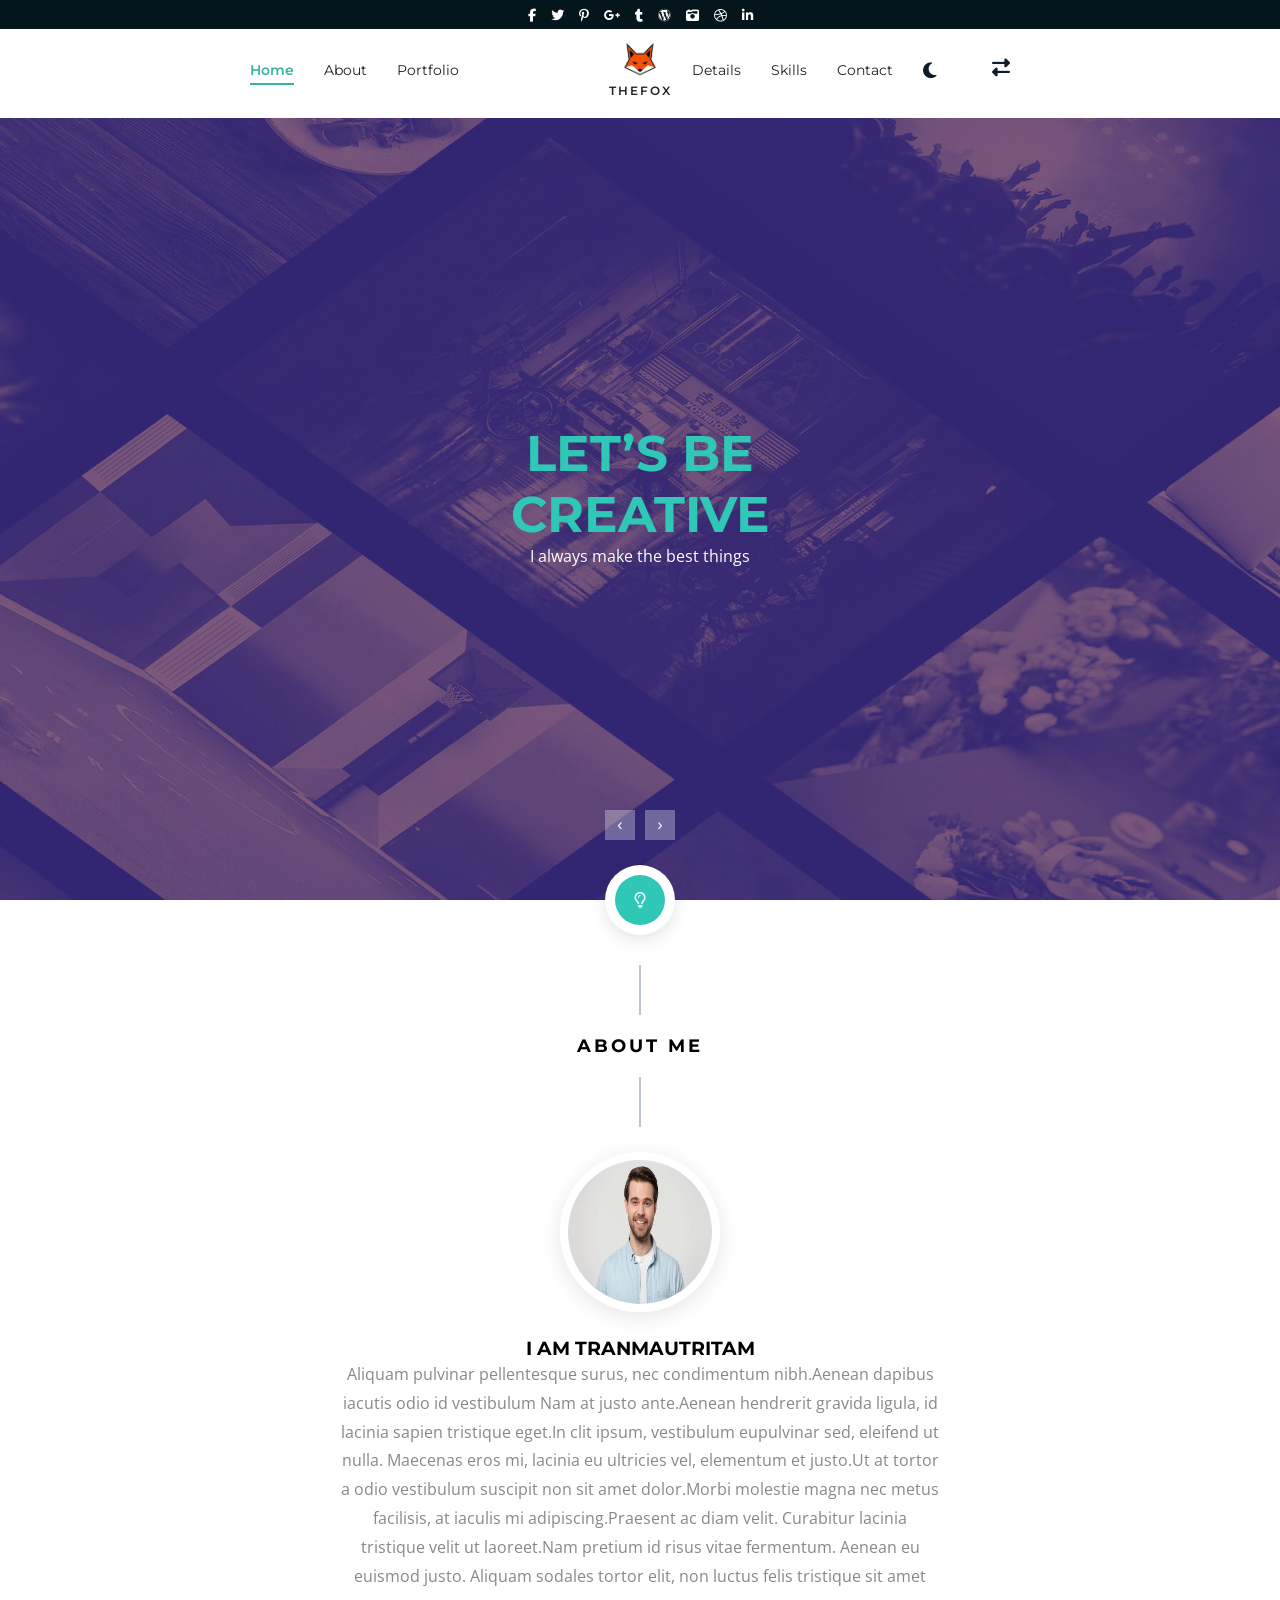
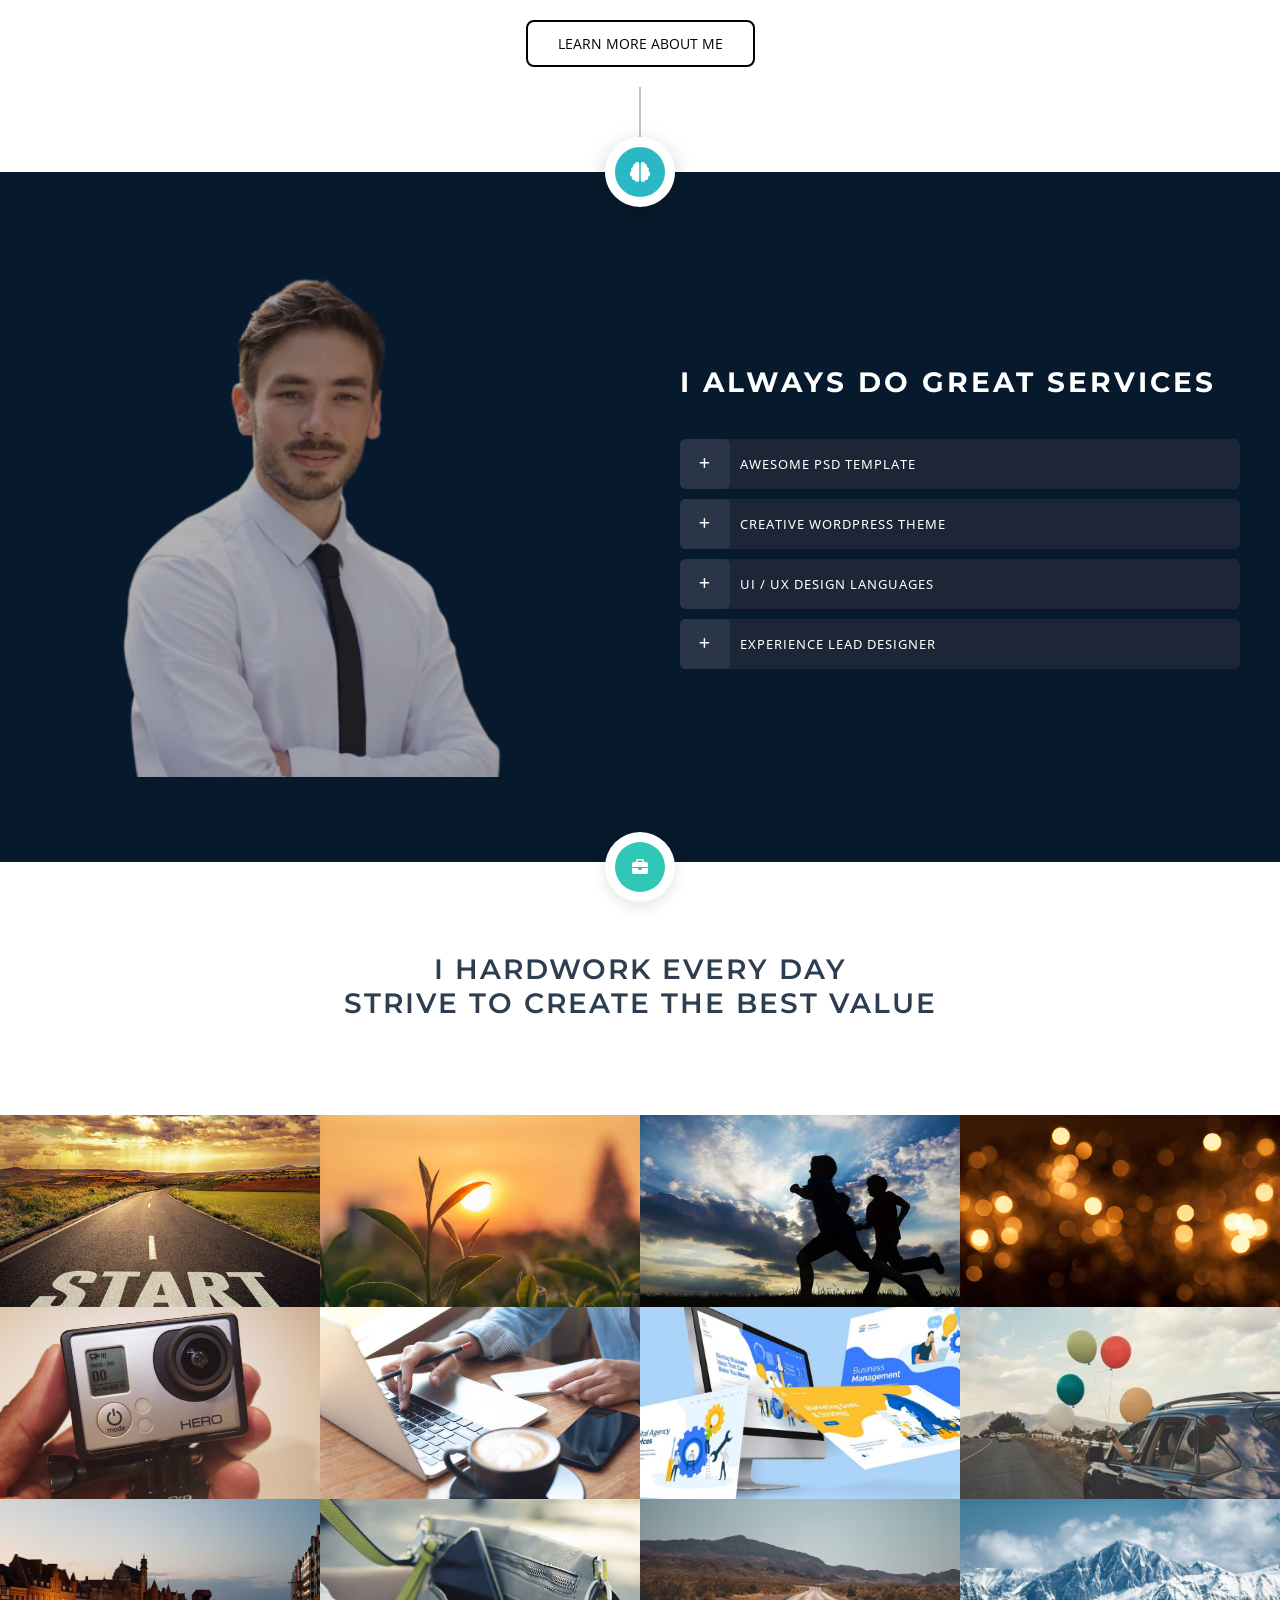
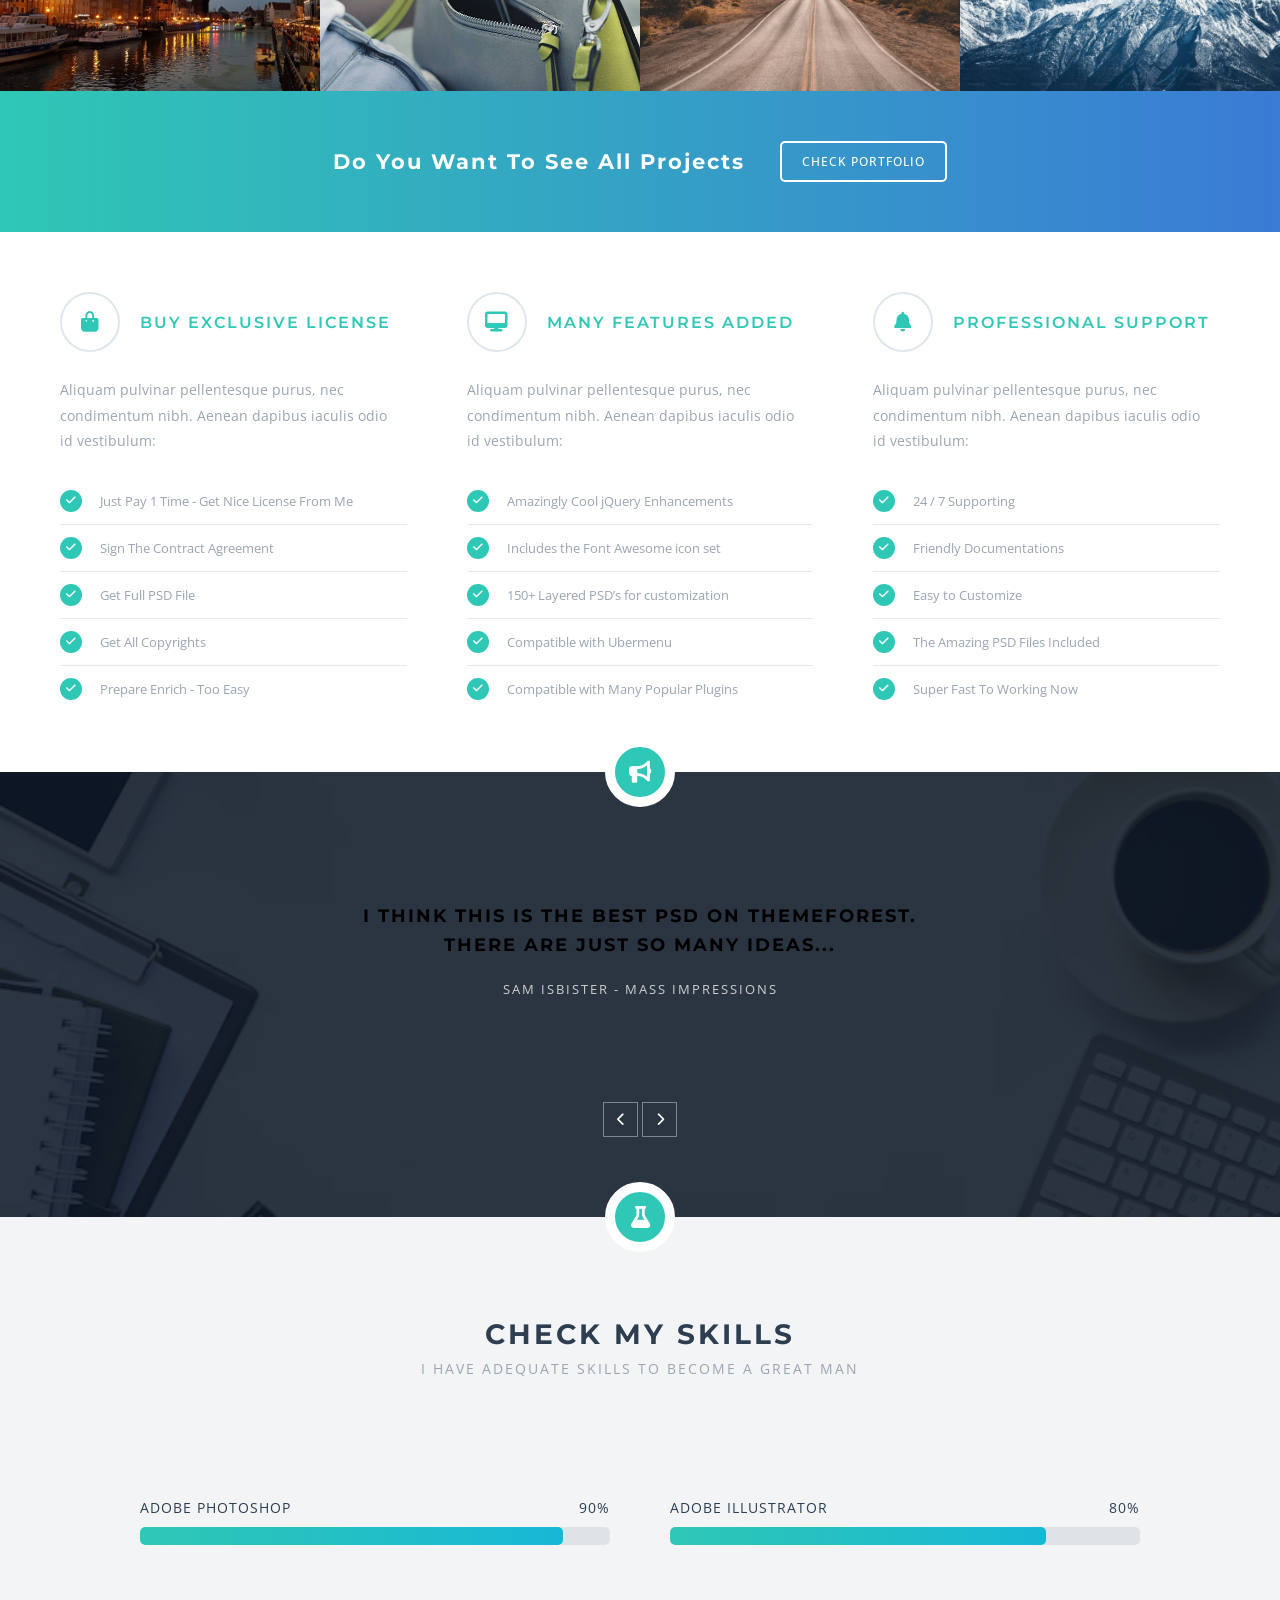
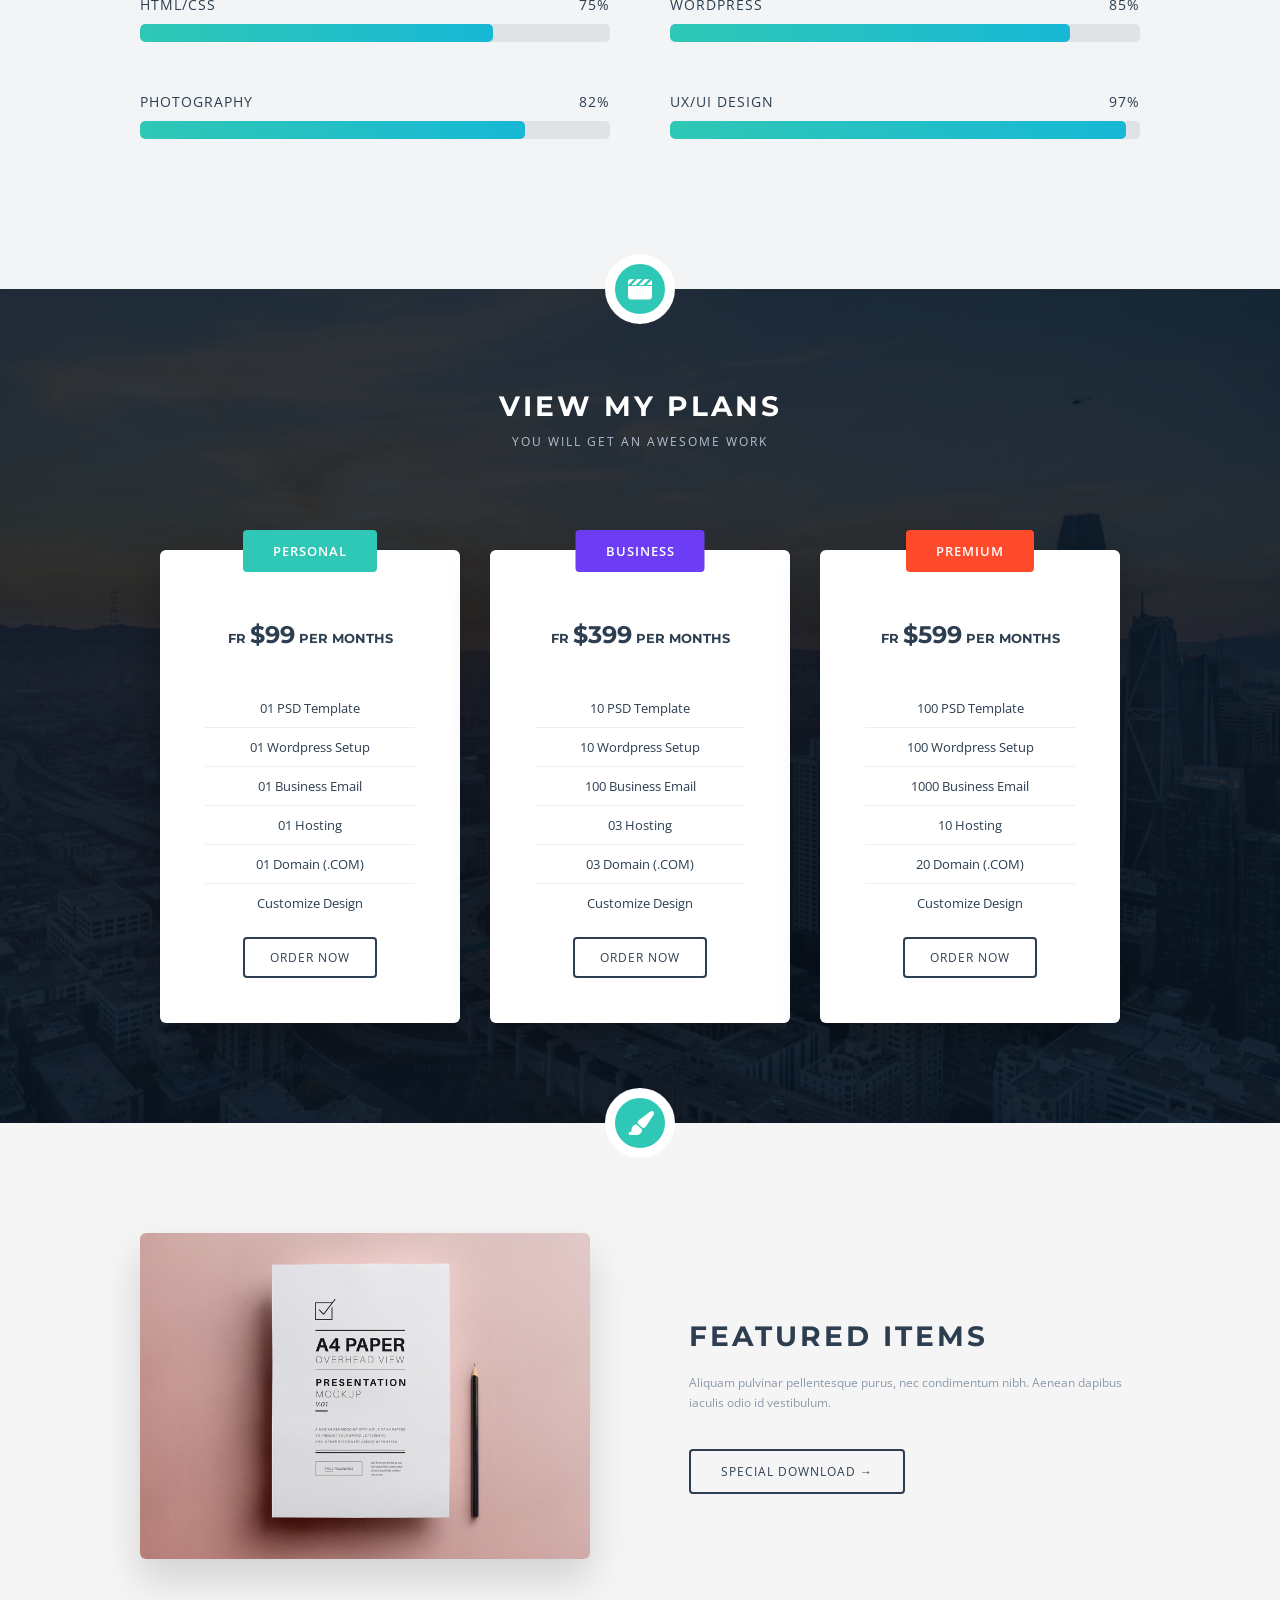
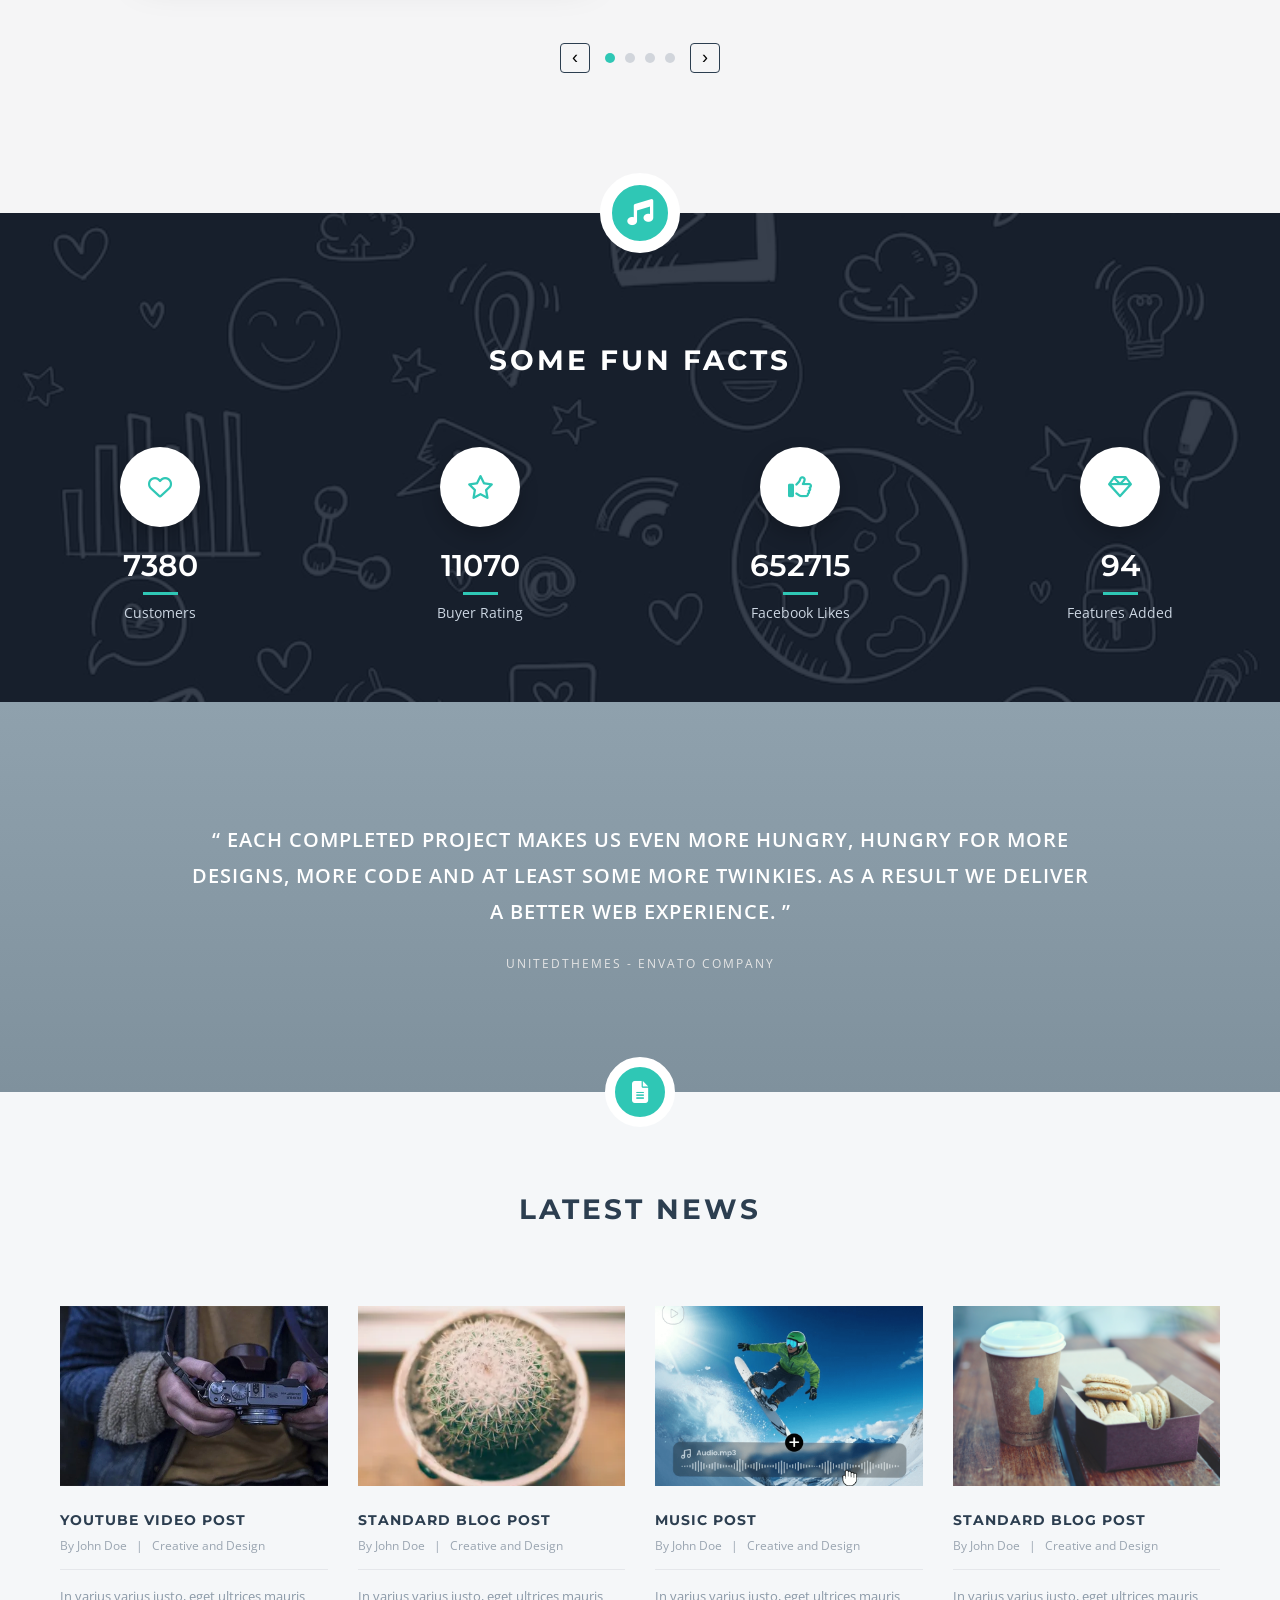
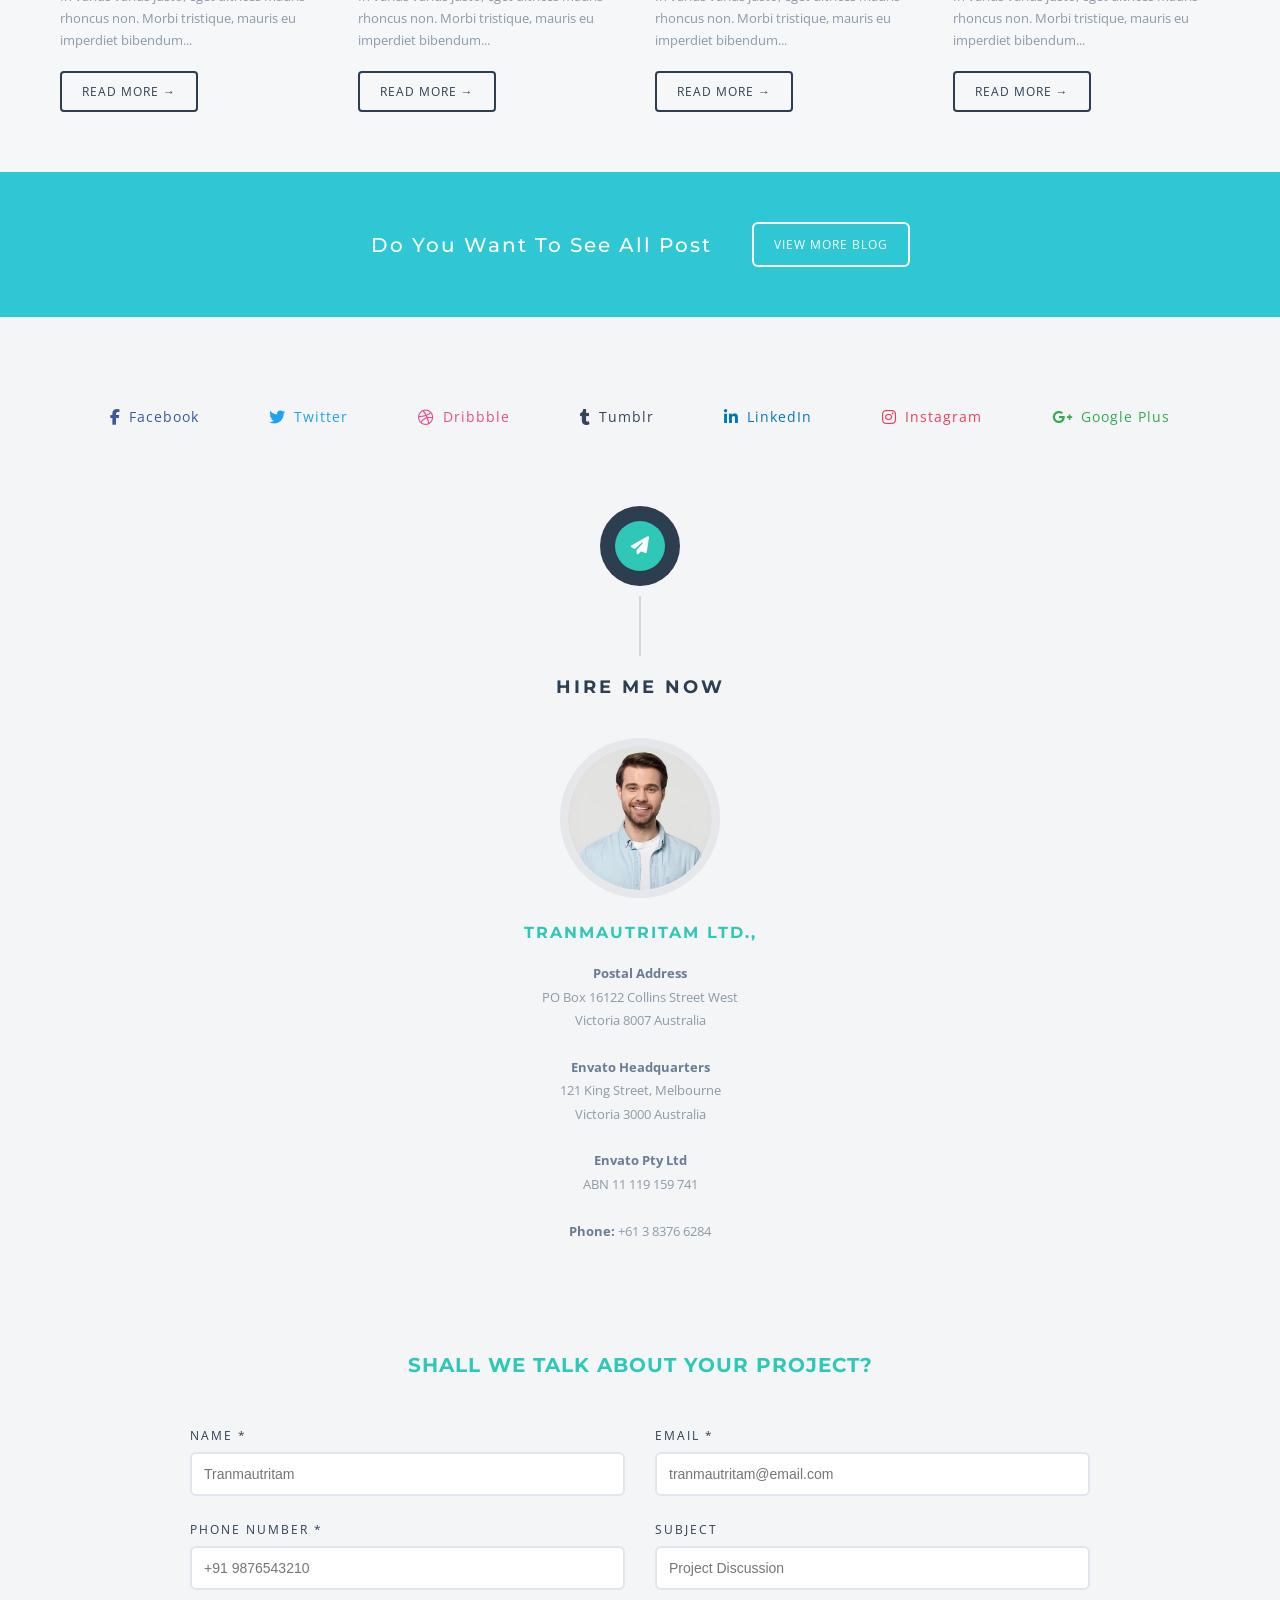
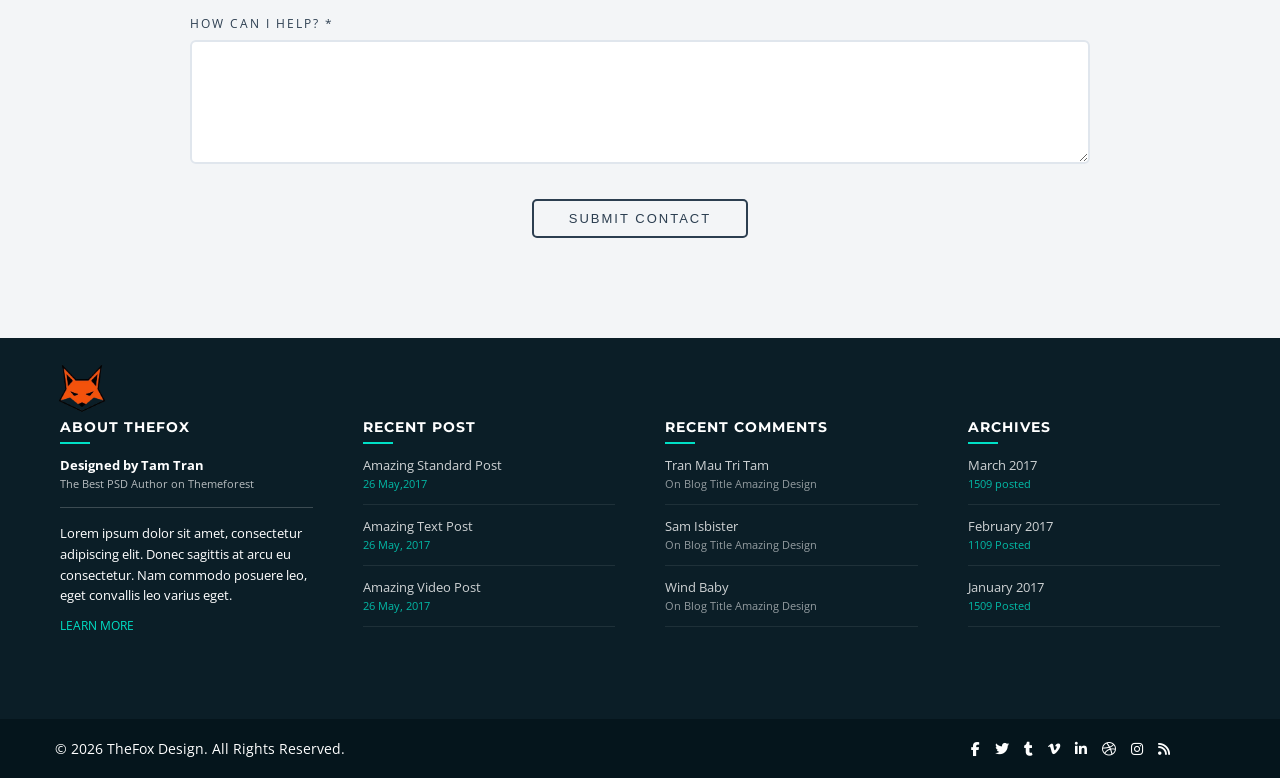
==== commit fb8925a6: "Add files via upload" ====
--- a/index.html
+++ b/index.html
@@ -17,7 +17,7 @@
     <div class="main">
         <div class="global-container">
             <!-- HEADER TOP -->
-            <div id="home" class="top-bar">
+            <div class="top-bar">
                 <div class="top-social">
                     <a href="#"><i class="fab fa-facebook-f"></i></a>
                     <a href="#"><i class="fab fa-twitter"></i></a>
@@ -34,16 +34,13 @@
             <!-- HEADER -->
             <header class="top-header">
                 <nav class="nav-left">
-                    <button id="theme-toggle">
-                        <i class="fa-solid fa-moon"></i>
-                    </button>
                     <ul>
                         <li><a href="index.html" class="active">Home</a></li>
                         <li><a href="about.html">About</a></li>
                         <li><a href="portfolio.html">Portfolio</a></li>
                     </ul>
                 </nav>
-                <a href="index.html#home" class="logo">
+                <a href="index.html" class="logo">
                     <img src="images/logo.png" alt="logo">
                     <span class="logo-text">THEFOX</span>
                 </a>
@@ -53,6 +50,9 @@
                         <li><a href="skills.html">Skills</a></li>
                         <li><a href="contact.html">Contact</a></li>
                     </ul>
+                    <button id="theme-toggle">
+                        <i class="fa-solid fa-moon"></i>
+                    </button>
                     <button id="rtl-toggle">
                         <i class="fa-solid fa-right-left"></i>
                     </button>
@@ -64,22 +64,31 @@
                     <div class="hero-slide active">
                         <img src="images/hero1.jpg">
                         <div class="hero-content">
-                            <h1>LET’S BE <br><span>CREATIVE</span></h1>
-                            <p>I always make the best things</p>
+                            <h1>
+                                <span class="letsbe reveal-text">LET’S BE</span><br>
+                                <span class="creative reveal-text">CREATIVE</span>
+                            </h1>
+                            <p class="hero-sub">I always make the best things</p>
                         </div>
                     </div>
                     <div class="hero-slide">
                         <img src="images/hero1.jpg">
                         <div class="hero-content">
-                            <h1>MODERN <br><span>DESIGN</span></h1>
-                            <p>Clean and minimal UI</p>
+                            <h1>
+                                <span class="letsbe reveal-text">MODERN</span> <br>
+                                <span class="creative reveal-text">DESIGN</span>
+                            </h1>
+                            <p class="hero-sub">Clean and minimal UI</p>
                         </div>
                     </div>
                     <div class="hero-slide">
                         <img src="images/hero1.jpg">
                         <div class="hero-content">
-                            <h1>AWESOME <br><span>UX</span></h1>
-                            <p>Best user experience</p>
+                            <h1>
+                                <span class="letsbe reveal-text">AWESOME</span><br>
+                                <span class="creative reveal-text">UX</span>
+                            </h1>
+                            <p class="hero-sub">Best user experience</p>
                         </div>
                     </div>
                 </div>
@@ -96,14 +105,14 @@
                     </span>
                 </div>
                 <div class="about-line"></div>
-                <h2 class="about-title">ABOUT ME</h2>
+                <h2 class="about-title shine-text">ABOUT ME</h2>
                 <div class="about-line bottom"></div>
                 <div class="about-vertical-line"></div>
                 <div class="about-profile reveal-profile">
                     <img src="images/profile.jpg" alt="profile">
                 </div>
-                <h3 class="about-name">I AM TRANMAUTRITAM</h3>
-                <p class="about-text reveal-text">
+                <h3 class="about-name name-shine">I AM TRANMAUTRITAM</h3>
+                <p class="about-text ">
                     Aliquam pulvinar pellentesque surus, nec condimentum nibh.Aenean dapibus iacutis odio id
                     vestibulum
                     Nam at justo ante.Aenean hendrerit gravida ligula, id lacinia sapien tristique eget.In clit
@@ -128,11 +137,11 @@
                 <div class="services-top-icon">
                     <i class="fa-solid fa-brain"></i>
                 </div>
-                <div class="services-image">
+                <div class="services-image reveal-left">
                     <img src="images/profile 1.jpg" alt="profile">
                 </div>
-                <div class="services-content">
-                    <h2>I ALWAYS DO GREAT SERVICES</h2>
+                <div class="services-content reveal-right">
+                    <h2 class="services-shine">I ALWAYS DO GREAT SERVICES</h2>
 
                     <div class="services-item">
                         <span>
@@ -197,7 +206,7 @@
                         <i class="fa-solid fa-briefcase"></i>
                     </span>
                 </div>
-                <h2 class="work-title">
+                <h2 class="work-title reveal bottom">
                     I HARDWORK EVERY DAY <br>
                     STRIVE TO CREATE THE BEST VALUE
                 </h2>
@@ -381,11 +390,14 @@
                     <div class="testimonial-slider">
 
                         <div class="testimonial-slide active">
-                            <h2>
+                            <h2 class="reveal-up">
+
                                 I THINK THIS IS THE BEST PSD ON THEMEFOREST.
                                 THERE ARE JUST SO MANY IDEAS...
                             </h2>
-                            <p class="author">SAM ISBISTER - MASS IMPRESSIONS</p>
+                            <p class="author reveal-up">
+                                SAM ISBISTER - MASS IMPRESSIONS
+                            </p>
                         </div>
 
                         <div class="testimonial-slide">
@@ -529,10 +541,10 @@
             <section class="featured-section">
                 <div class="featured-slider">
                     <div class="featured-slide active">
-                        <div class="featured-image">
+                        <div class="featured-image reveal-left">
                             <img src="images/a4-mockup.jpg">
                         </div>
-                        <div class="featured-content">
+                        <div class="featured-content reveal-right">
                             <h2>FEATURED ITEMS</h2>
                             <p> Aliquam pulvinar pellentesque purus, nec condimentum nibh. Aenean dapibus
                                 iaculis
@@ -800,7 +812,7 @@
             <!-- FOOTER TOP -->
             <section class="footer-top">
                 <div class="footer-box about-box">
-                    <a href="#home" class="footer-logo" id="footerHomeLogo">
+                    <a href="index.html" class="footer-logo">
                         <img src="images/logo 1.png" alt="TheFox Logo">
                     </a>
                     <h3>ABOUT THEFOX</h3>
--- a/css/style.css
+++ b/css/style.css
@@ -16,6 +16,18 @@
     --text-color: #ffffff;
     --section-bg: #1e293b;
     --card-bg: #111827;
+}
+
+/* SCROLL PROGRESS */
+
+.scroll-progress {
+    position: fixed;
+    top: 0;
+    left: 0;
+    height: 1px;
+    width: 0;
+    background: #3bb3a3;
+    z-index: 9999;
 }
 
 /* GLOBAL RESET */
@@ -116,7 +128,7 @@
 
 .top-header {
     position: fixed;
-    top: 30px;
+    top: 29px;
     left: 0;
     width: 100%;
     z-index: 1000;
@@ -175,6 +187,21 @@
     font-weight: 600;
     color: #222;
     text-decoration: none;
+}
+
+/* ACTIVE MENUS */
+
+.nav-left a.active,
+.nav-right a.active {
+    color: #3bb3a3;
+    font-weight: 600;
+    border-bottom: 2px solid #3bb3a3;
+    padding-bottom: 4px;
+}
+
+.nav-left a:hover,
+.nav-right a:hover {
+    color: #3bb3a3;
 }
 
 /* FOOTER TOP */
@@ -3662,13 +3689,13 @@
 
 .reveal-contact {
     opacity: 0;
-    transform: translateY(20px);
-    transition: all 0.8s ease;
+    transform: translateX(-80px);
+    transition: all 1s ease;
 }
 
 .reveal-contact.active {
     opacity: 1;
-    transform: translateY(0);
+    transform: translateX(0);
 }
 
 .floating input,
@@ -4342,6 +4369,12 @@
         grid-template-columns: repeat(2, 1fr);
     }
 
+    .gallery-grid img {
+        width: 100%;
+        height: 250px;
+        object-fit: cover;
+        border-radius: 6px;
+    }
 
     /* SKILLS PAGE */
 
@@ -4524,6 +4557,12 @@
     color: #e5e7eb;
 }
 
+body.dark-mode .nav-left a.active,
+body.dark-mode .nav-right a.active {
+    color: #3bb3a3;
+    border-bottom: 2px solid #3bb3a3;
+}
+
 .dark-mode .footer-top {
     background: #020617;
 }
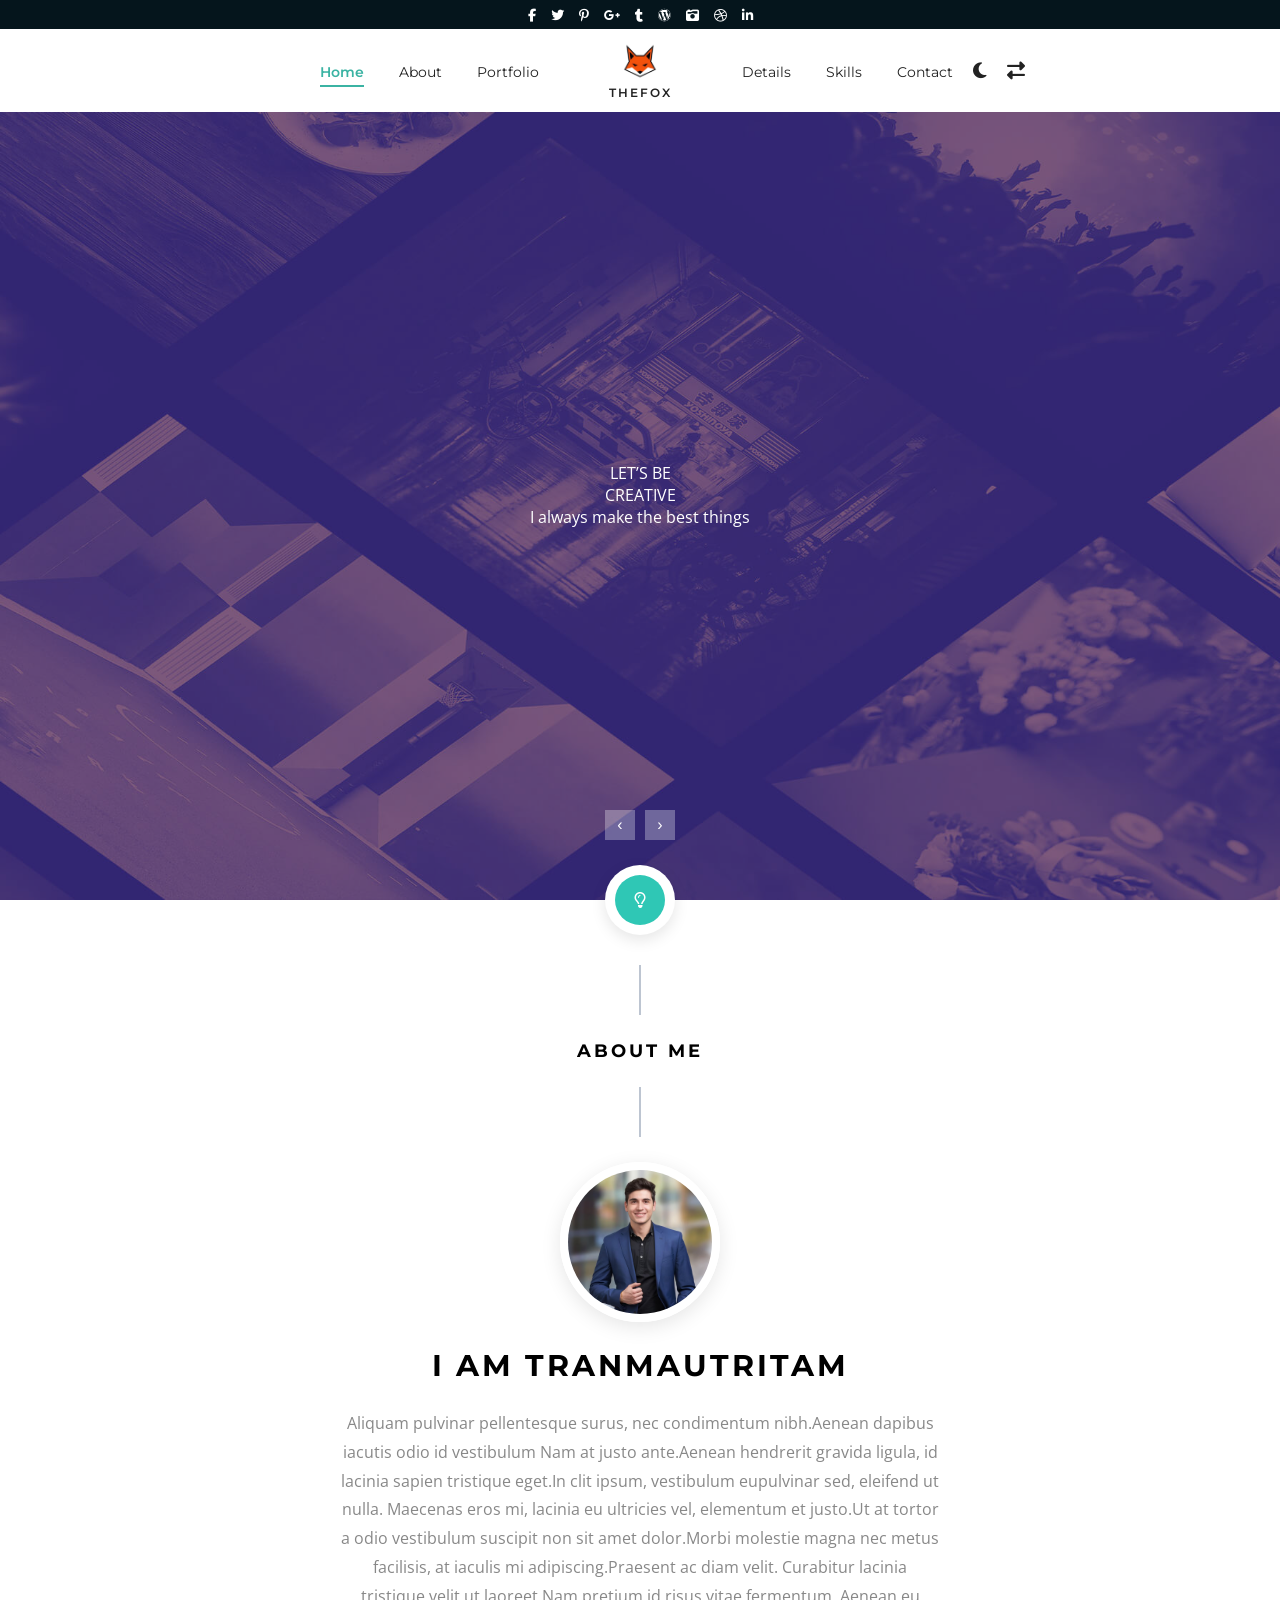
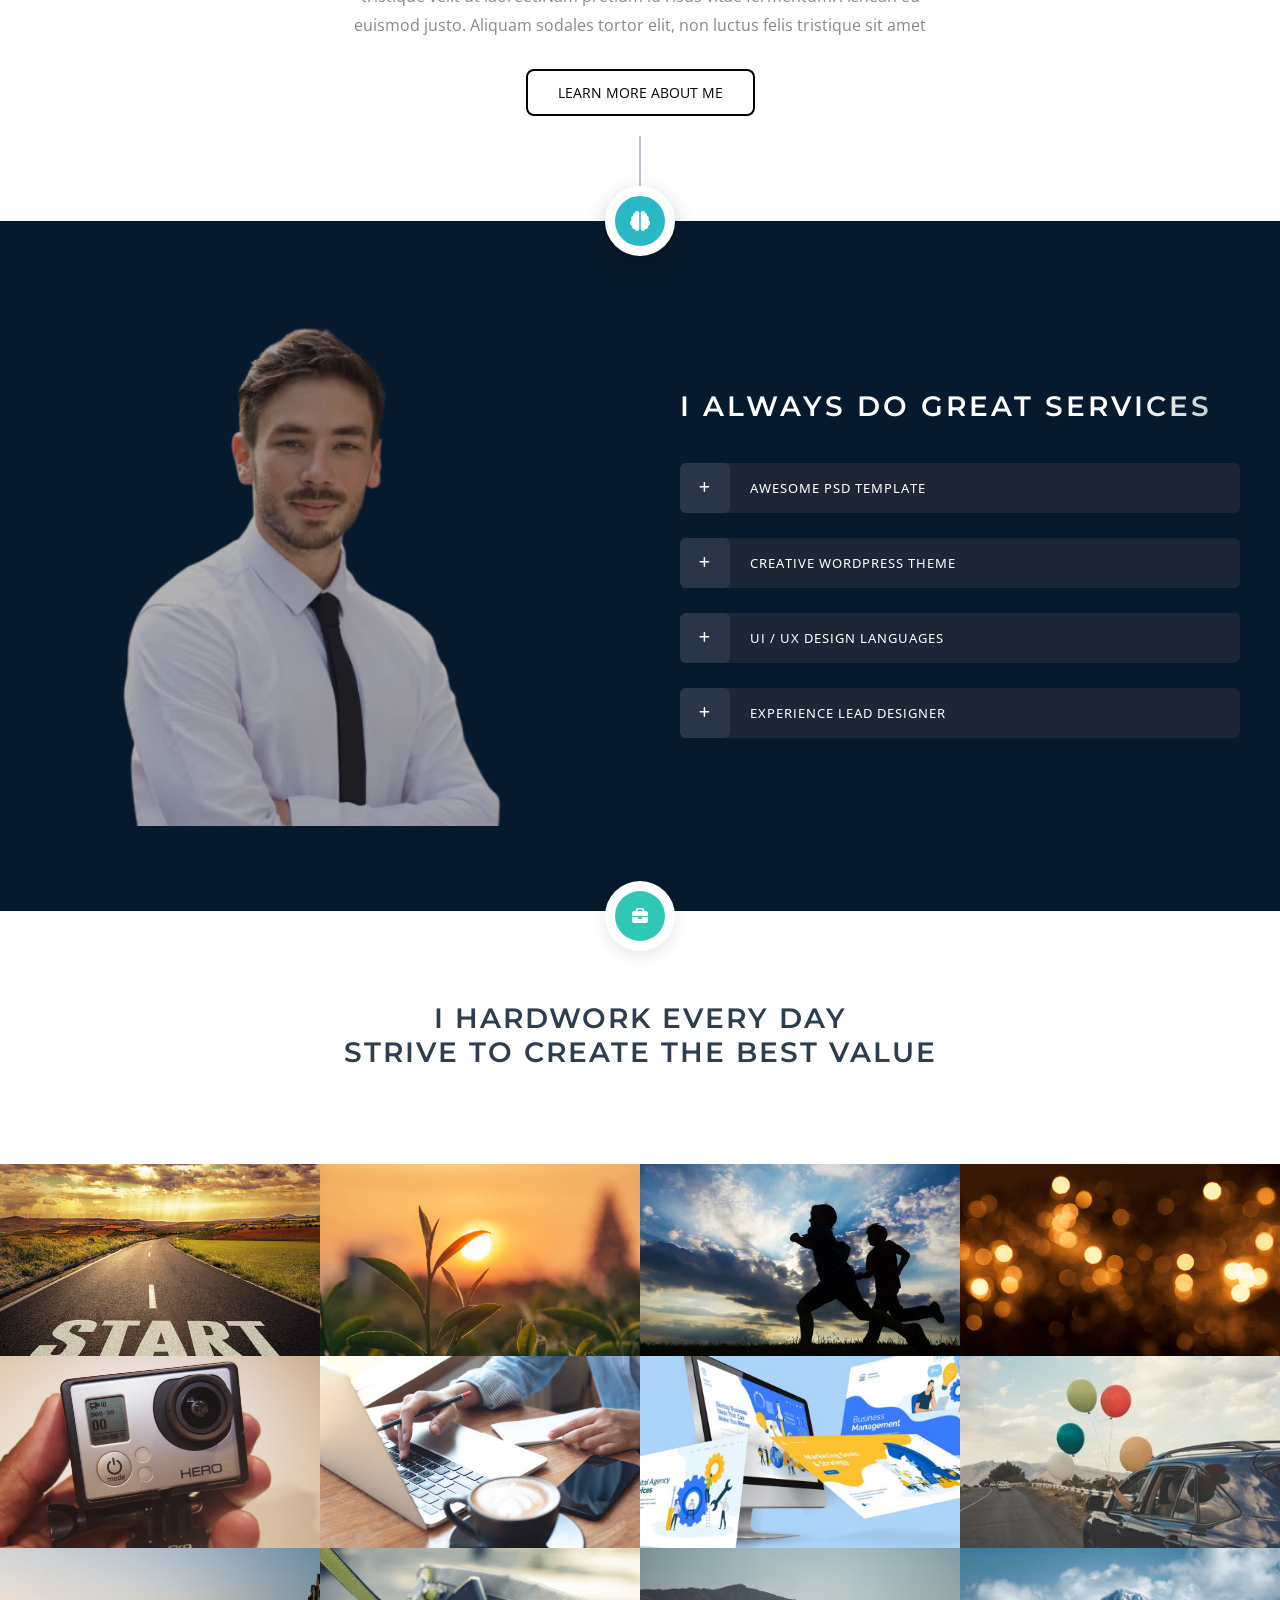
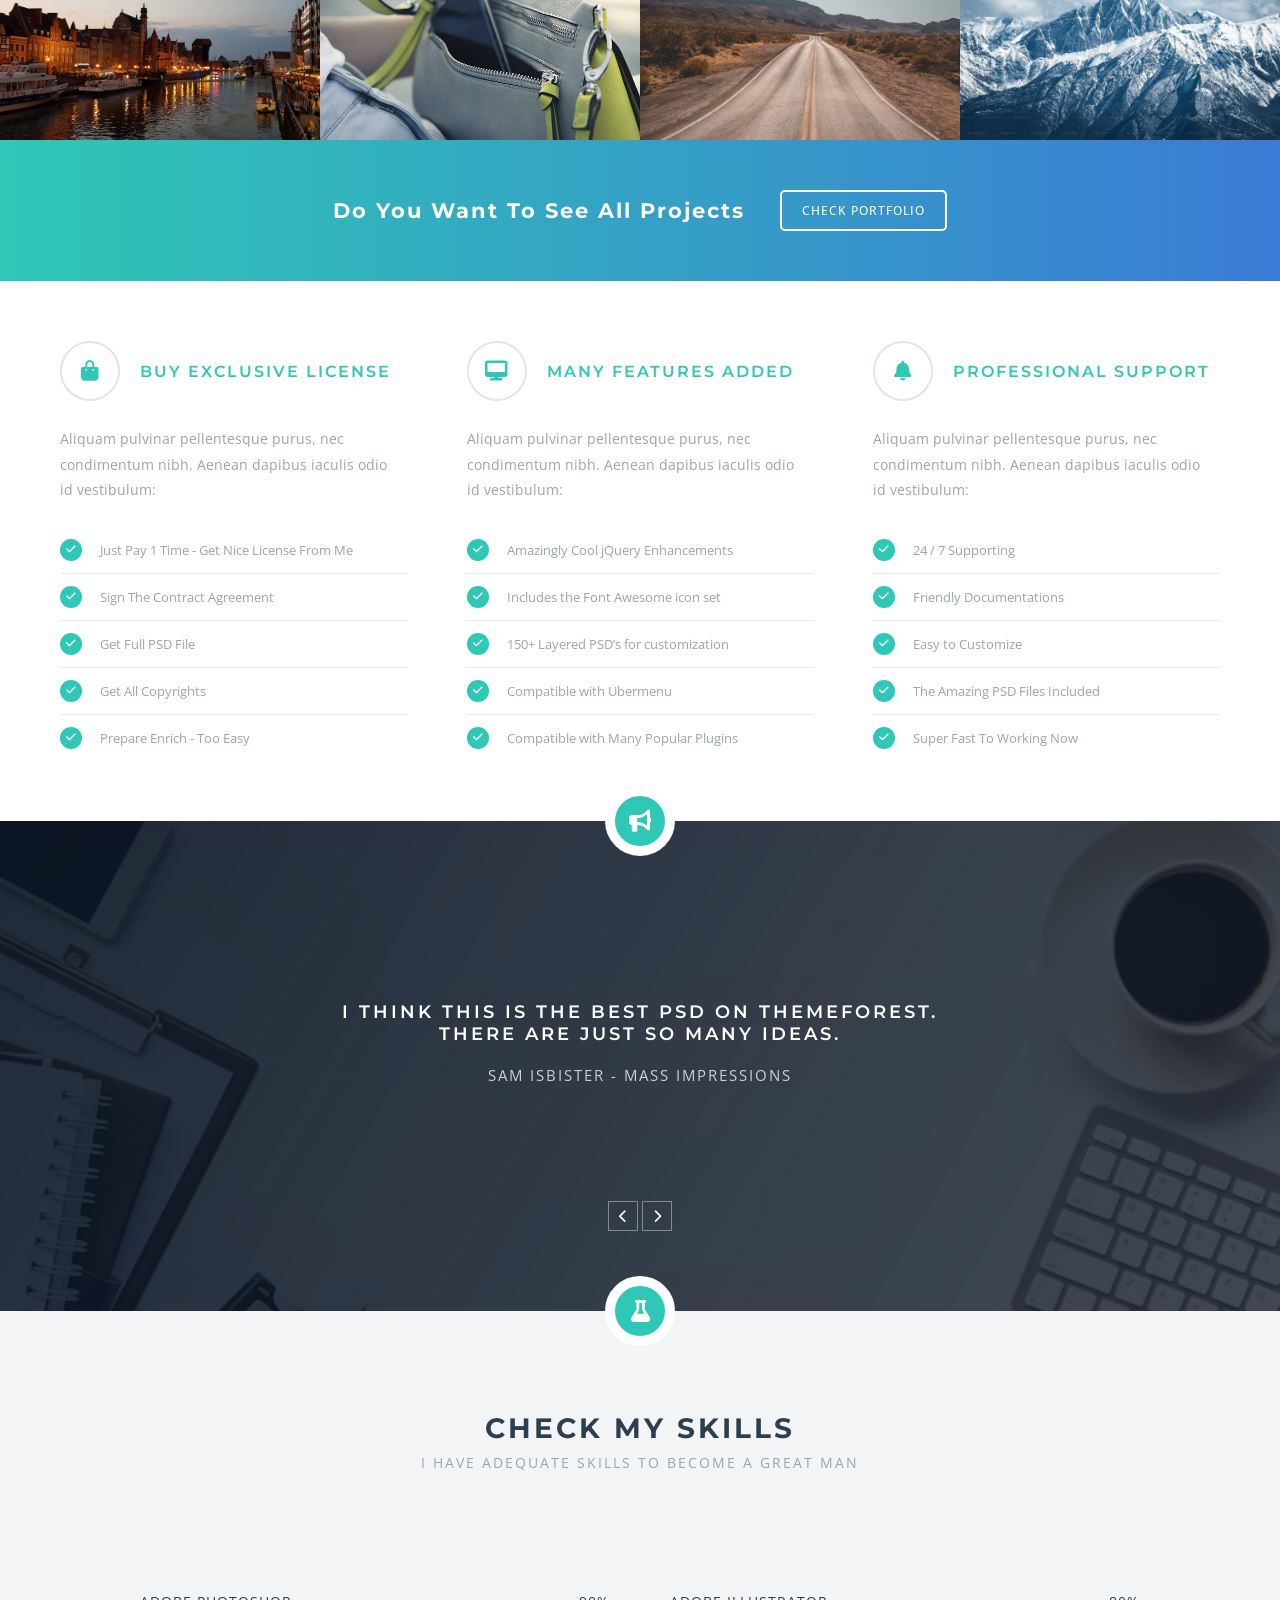
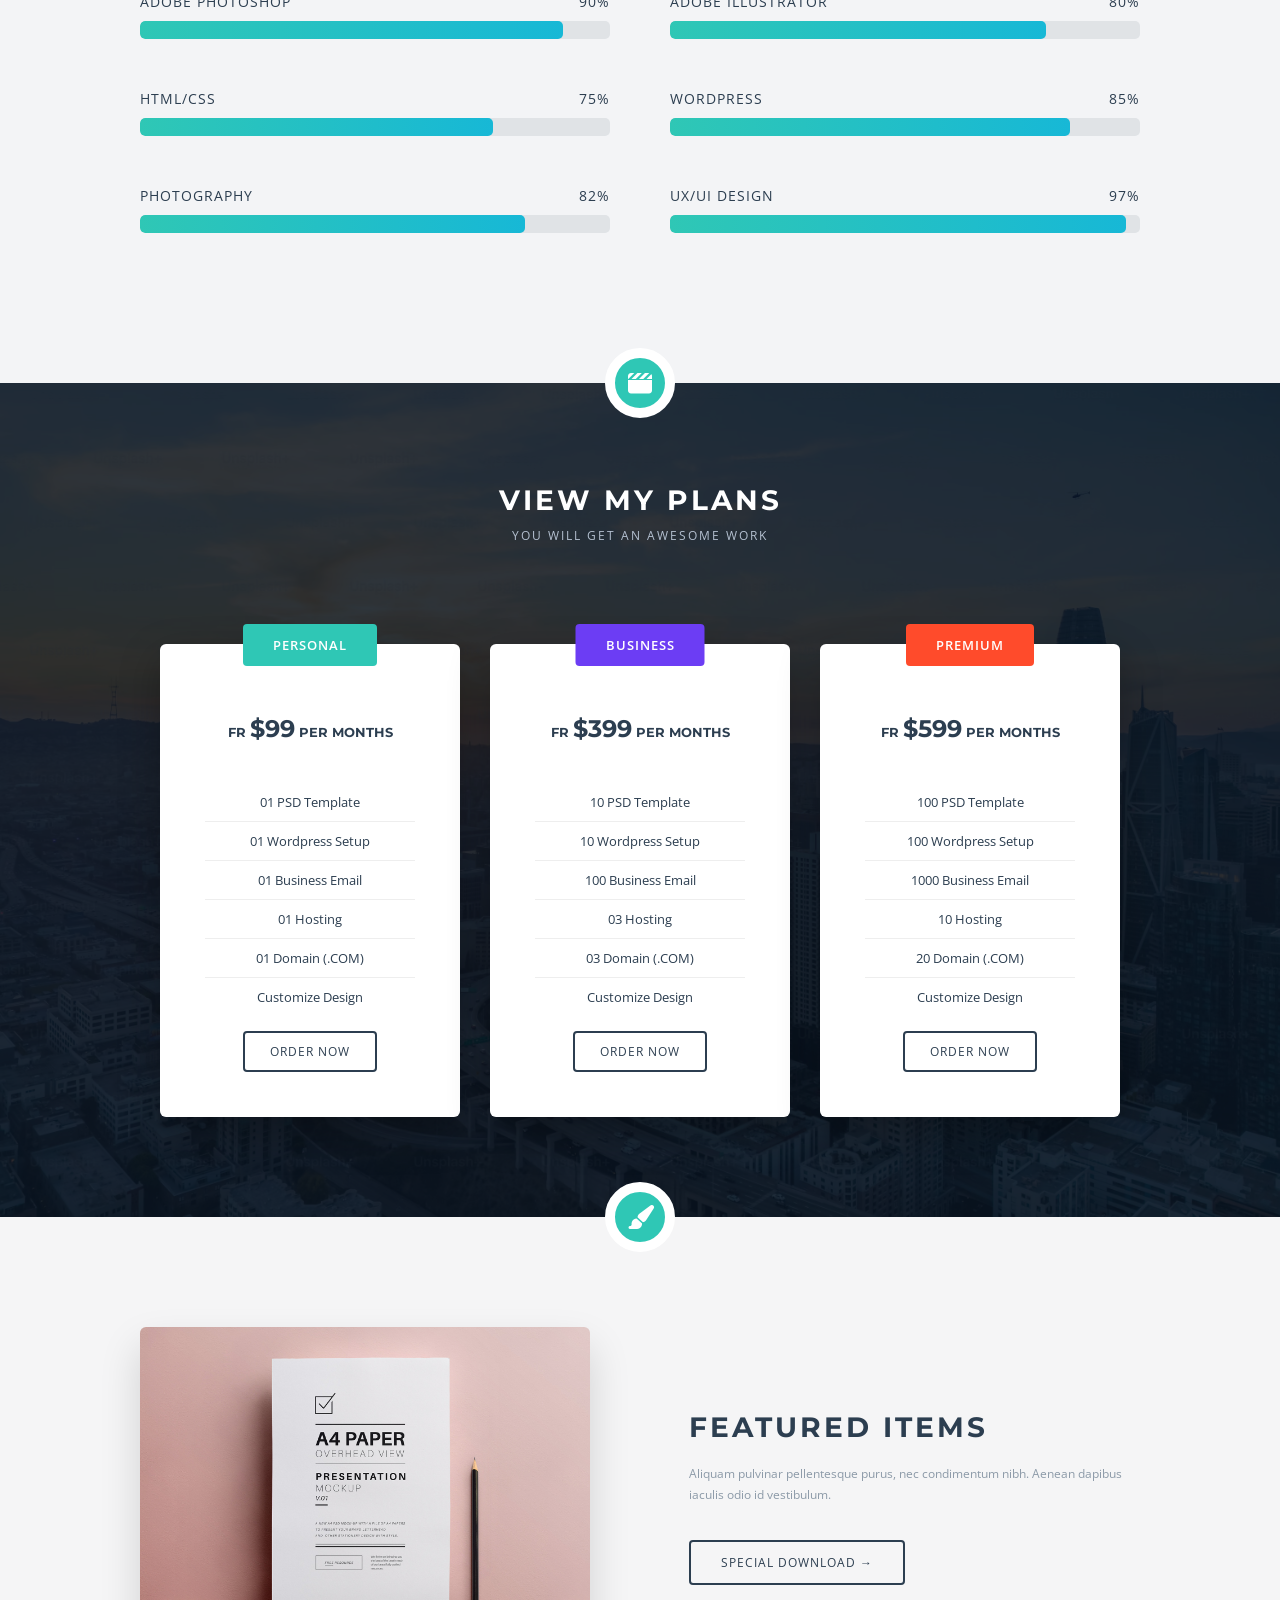
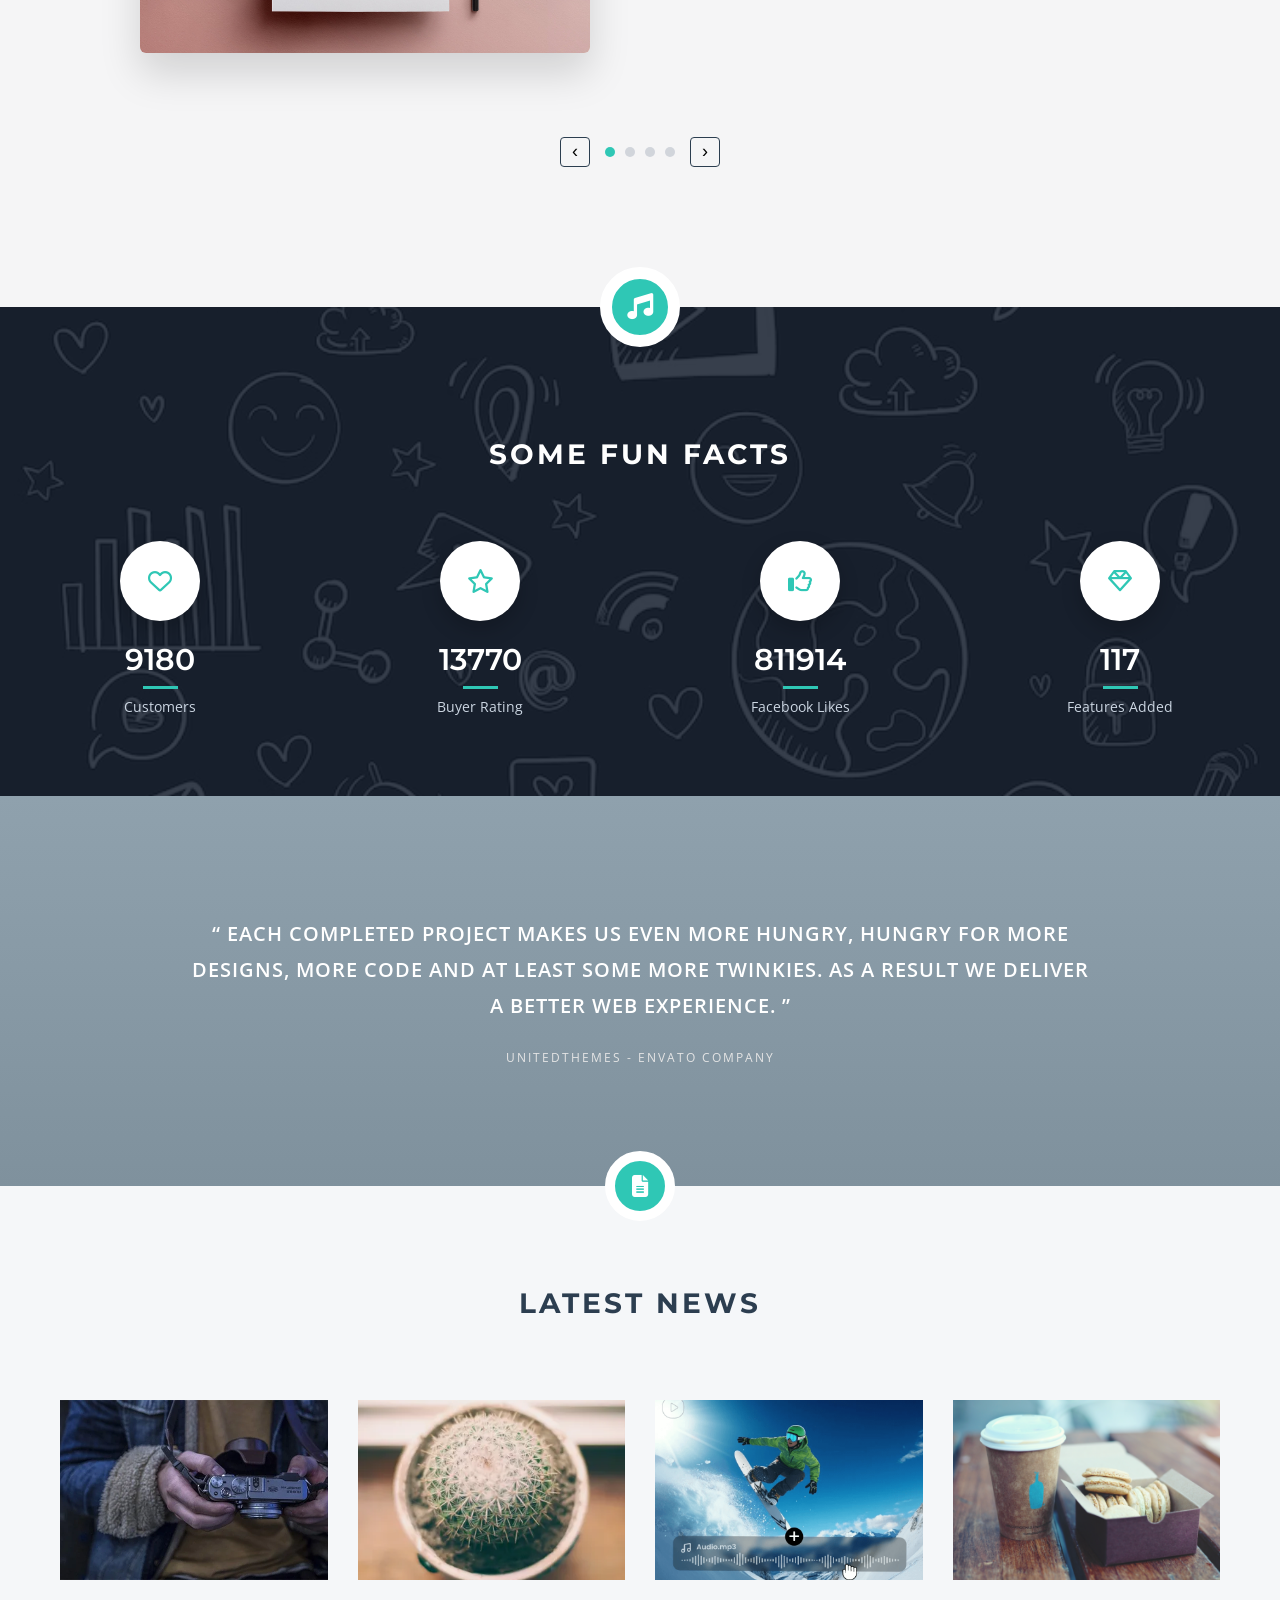
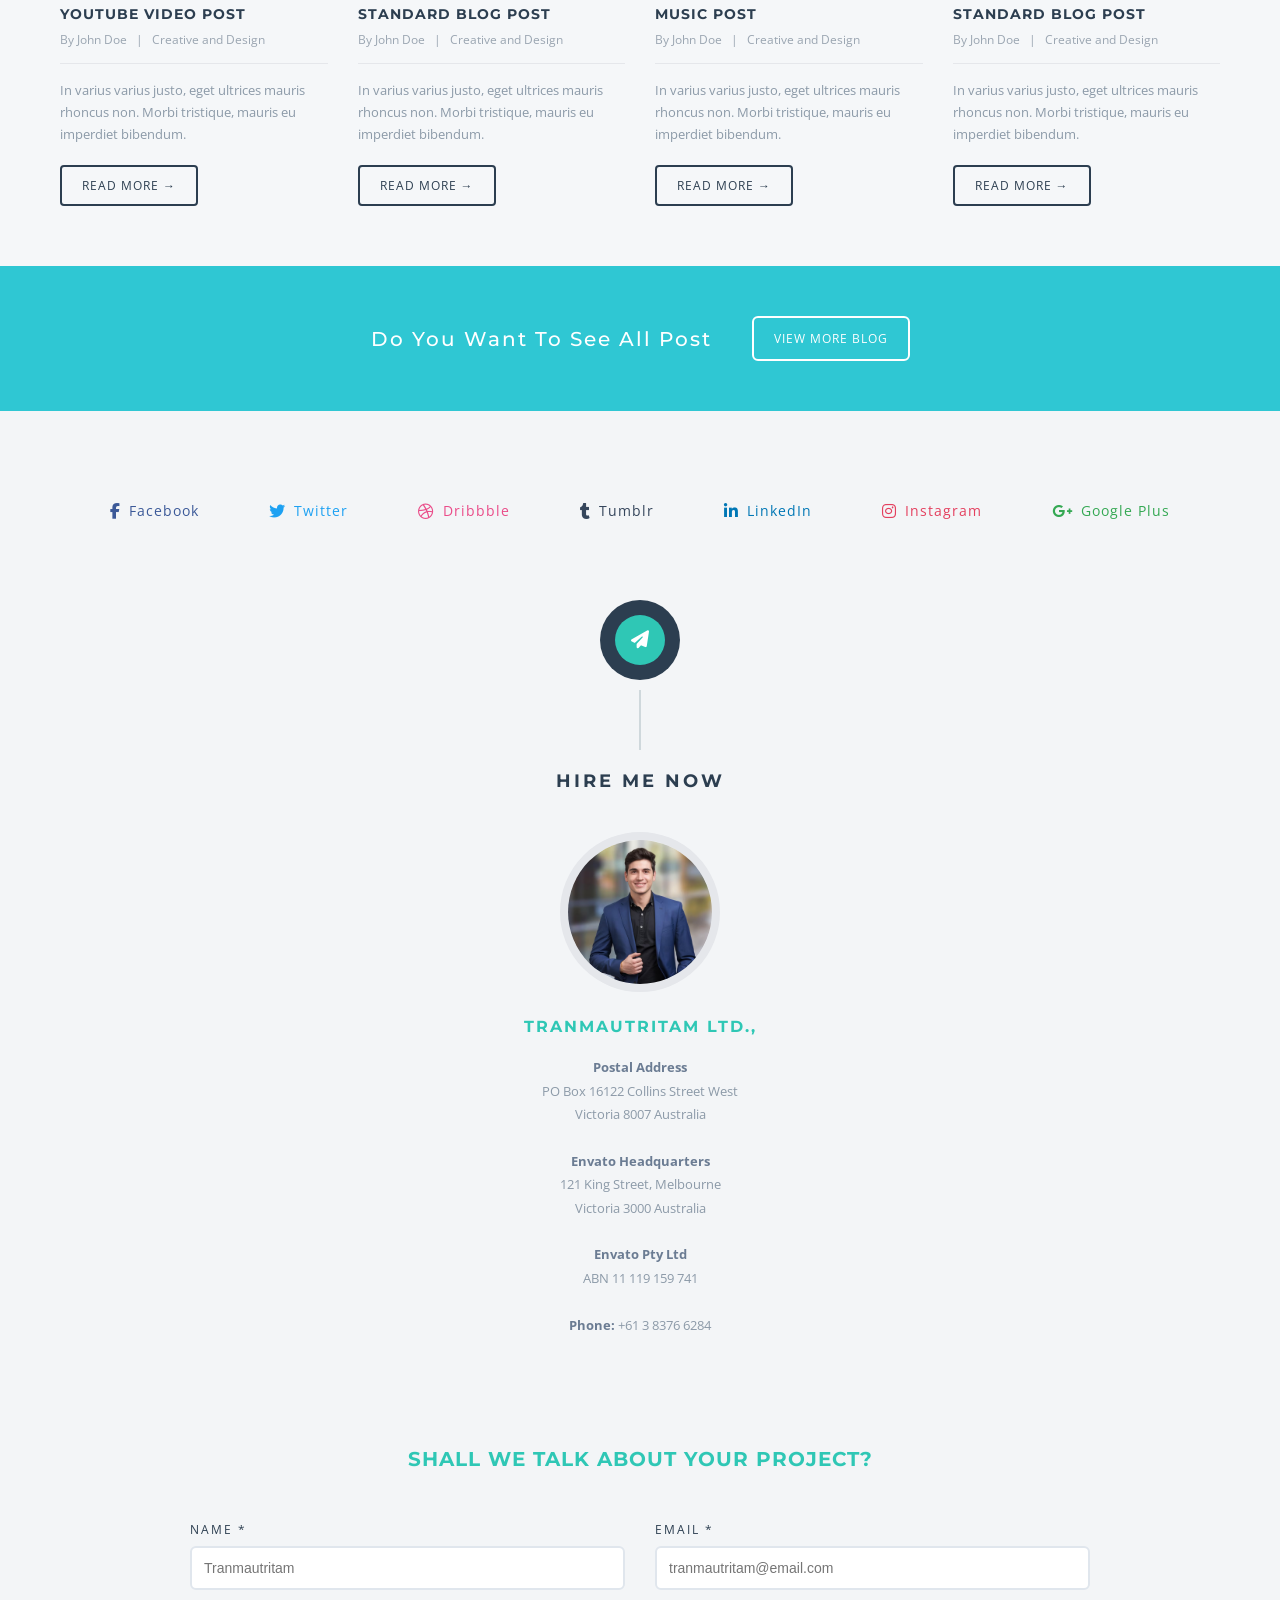
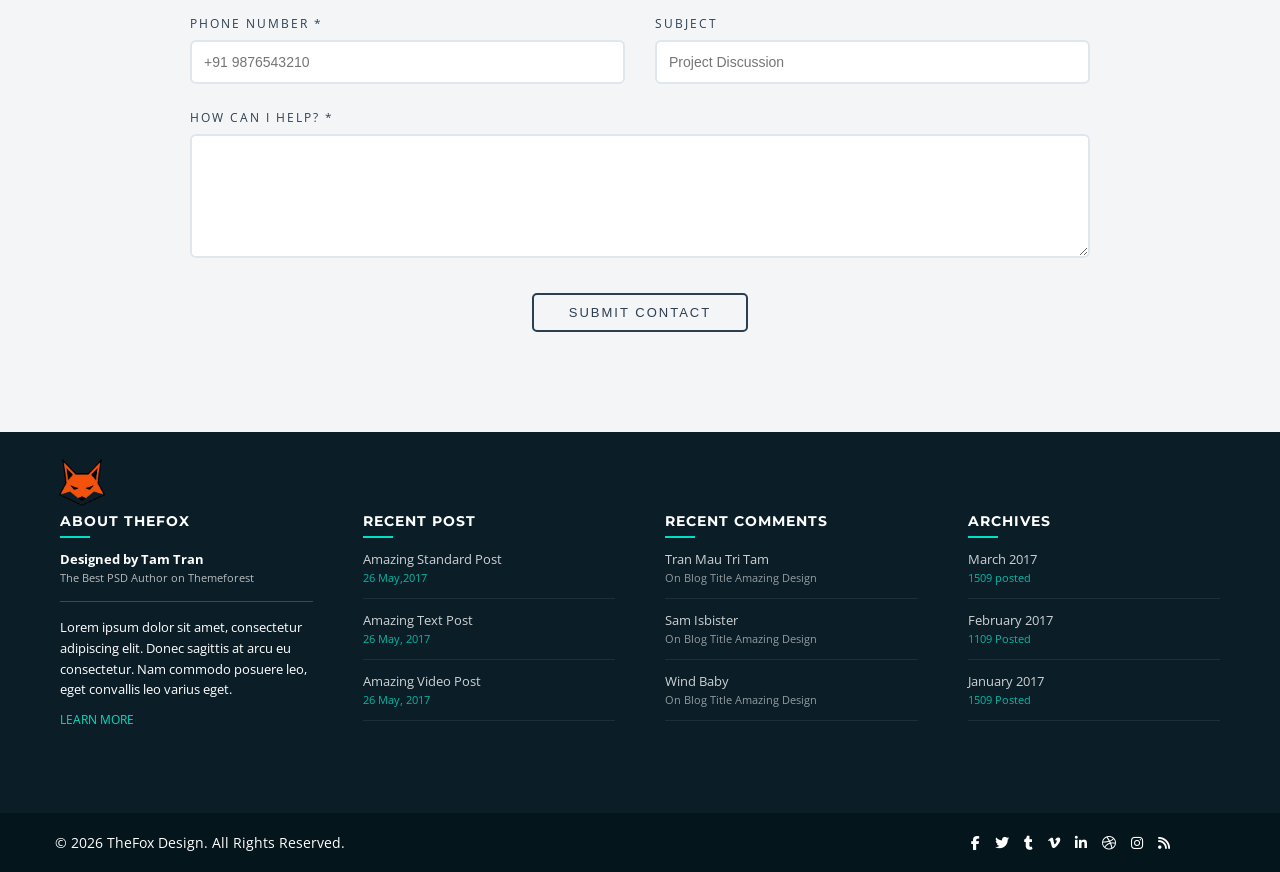
==== commit ce2d590c: "Add files via upload" ====
--- a/index.html
+++ b/index.html
@@ -3,7 +3,7 @@
 
 <head>
     <meta charset="UTF-8" />
-    <title>TheFox Website</title>
+    <title>The Fox</title>
     <link rel="icon" type="image/png" href="images/logo.png">
     <link rel="stylesheet" href="css/style.css">
     <link rel="stylesheet" href="https://cdnjs.cloudflare.com/ajax/libs/font-awesome/6.5.0/css/all.min.css">
@@ -64,30 +64,30 @@
                     <div class="hero-slide active">
                         <img src="images/hero1.jpg">
                         <div class="hero-content">
-                            <h1>
+                            <h7>
                                 <span class="letsbe reveal-text">LET’S BE</span><br>
                                 <span class="creative reveal-text">CREATIVE</span>
-                            </h1>
+                            </h7>
                             <p class="hero-sub">I always make the best things</p>
                         </div>
                     </div>
                     <div class="hero-slide">
                         <img src="images/hero1.jpg">
                         <div class="hero-content">
-                            <h1>
+                            <h7>
                                 <span class="letsbe reveal-text">MODERN</span> <br>
                                 <span class="creative reveal-text">DESIGN</span>
-                            </h1>
+                            </h7>
                             <p class="hero-sub">Clean and minimal UI</p>
                         </div>
                     </div>
                     <div class="hero-slide">
                         <img src="images/hero1.jpg">
                         <div class="hero-content">
-                            <h1>
+                            <h7>
                                 <span class="letsbe reveal-text">AWESOME</span><br>
                                 <span class="creative reveal-text">UX</span>
-                            </h1>
+                            </h7>
                             <p class="hero-sub">Best user experience</p>
                         </div>
                     </div>
@@ -393,7 +393,7 @@
                             <h2 class="reveal-up">
 
                                 I THINK THIS IS THE BEST PSD ON THEMEFOREST.
-                                THERE ARE JUST SO MANY IDEAS...
+                                THERE ARE JUST SO MANY IDEAS.
                             </h2>
                             <p class="author reveal-up">
                                 SAM ISBISTER - MASS IMPRESSIONS
@@ -690,7 +690,7 @@
                     <div class="line"></div>
                     <p class="desc">
                         In varius varius justo, eget ultrices mauris rhoncus non.
-                        Morbi tristique, mauris eu imperdiet bibendum...
+                        Morbi tristique, mauris eu imperdiet bibendum.
                     </p>
                     <a href="#" class="news-btn">READ MORE →</a>
                 </div>
@@ -701,7 +701,7 @@
                     <div class="line"></div>
                     <p class="desc">
                         In varius varius justo, eget ultrices mauris rhoncus non.
-                        Morbi tristique, mauris eu imperdiet bibendum...
+                        Morbi tristique, mauris eu imperdiet bibendum.
                     </p>
                     <a href="#" class="news-btn">READ MORE →</a>
                 </div>
@@ -712,7 +712,7 @@
                     <div class="line"></div>
                     <p class="desc">
                         In varius varius justo, eget ultrices mauris rhoncus non.
-                        Morbi tristique, mauris eu imperdiet bibendum...
+                        Morbi tristique, mauris eu imperdiet bibendum.
                     </p>
                     <a href="#" class="news-btn filled">READ MORE →</a>
                 </div>
@@ -723,7 +723,7 @@
                     <div class="line"></div>
                     <p class="desc">
                         In varius varius justo, eget ultrices mauris rhoncus non.
-                        Morbi tristique, mauris eu imperdiet bibendum...
+                        Morbi tristique, mauris eu imperdiet bibendum.
                     </p>
                     <a href="#" class="news-btn">READ MORE →</a>
                 </div>
--- a/css/style.css
+++ b/css/style.css
@@ -122,17 +122,26 @@
     display: grid;
     grid-template-columns: 1fr auto 1fr;
     align-items: center;
-    padding: 10px 250px;
-    padding-bottom: 20px;
-}
-
-.top-header {
+    padding: 12px 120px;
     position: fixed;
     top: 29px;
     left: 0;
     width: 100%;
     z-index: 1000;
     background: #fff;
+}
+
+.nav-left {
+    display: flex;
+    justify-content: flex-end;
+    align-items: center;
+}
+
+.nav-right {
+    display: flex;
+    justify-content: flex-start;
+    align-items: center;
+    gap: 20px;
 }
 
 .nav-left ul,
@@ -145,18 +154,6 @@
     padding: 0;
 }
 
-.nav-left {
-    justify-self: start;
-}
-
-.nav-right {
-    justify-self: end;
-    display: flex;
-    align-items: center;
-    justify-content: flex-end;
-    gap: 10px;
-}
-
 .nav-left a,
 .nav-right a {
     text-decoration: none;
@@ -171,6 +168,7 @@
     justify-content: center;
     text-decoration: none;
     cursor: pointer;
+    margin: 0 70px;
 }
 
 .logo img {
@@ -186,7 +184,25 @@
     letter-spacing: 2px;
     font-weight: 600;
     color: #222;
-    text-decoration: none;
+}
+
+#theme-toggle,
+#rtl-toggle {
+    background: none;
+    border: none;
+    font-size: 18px;
+    cursor: pointer;
+    display: flex;
+    align-items: center;
+    color: #222;
+}
+
+#theme-toggle:hover {
+    color: #3bb3a3;
+}
+
+#rtl-toggle:hover {
+    color: #3bb3a3;
 }
 
 /* ACTIVE MENUS */
@@ -375,7 +391,7 @@
     font-size: 50px;
 }
 
-.hero-content span {
+.hero-content.creative {
     color: #2fc7b5;
 }
 
@@ -460,6 +476,7 @@
     margin: 0 auto 30px;
     color: #888;
     line-height: 1.8;
+    margin-top: 25px;
 }
 
 .about-btn {
@@ -485,6 +502,23 @@
     height: 60px;
     background: #bdc5d1;
     margin: 20px auto 0;
+}
+
+.about-btn {
+    display: inline-block;
+    padding: 12px 30px;
+    background: #fff;
+    color: #000;
+    border: 2px solid #000;
+    text-decoration: none;
+    font-size: 14px;
+    border-radius: 8px;
+    transition: transform 0.3s ease, box-shadow 0.3s ease;
+}
+
+.about-btn:hover {
+    transform: translateY(-4px) scale(1.05);
+    box-shadow: 0 12px 30px rgba(0, 0, 0, 0.25);
 }
 
 /* SERVICES SECTION */
@@ -555,7 +589,10 @@
     font-size: 28px;
     letter-spacing: 3px;
     margin-bottom: 40px;
-    margin-top: -10px;
+}
+
+.services-text {
+    margin-bottom: 15px;
 }
 
 .services-item {
@@ -567,7 +604,7 @@
     letter-spacing: 1px;
     display: flex;
     align-items: center;
-    gap: 10px;
+    gap: 20px;
     cursor: pointer;
     transition: 0.3s;
 }
@@ -808,11 +845,12 @@
 }
 
 .testimonial-content {
+    color: #ffffff;
     position: relative;
     max-width: 600px;
     margin: auto;
     z-index: 1;
-    padding-top: 50px;
+    padding-top: 100px;
 }
 
 .testimonial-slider {
@@ -839,13 +877,13 @@
 
 .testimonial-content h2 {
     font-size: 18px;
-    letter-spacing: 2px;
-    line-height: 1.6;
+    font-weight: 600;
+    letter-spacing: 3px;
 }
 
 .author {
     margin-top: 20px;
-    font-size: 13px;
+    font-size: 15px;
     letter-spacing: 2px;
     color: #cfcfcf;
 }
@@ -856,8 +894,8 @@
 
 .prev-btn,
 .next-btn {
-    width: 35px;
-    height: 35px;
+    width: 30px;
+    height: 30px;
     border: 1px solid rgba(255, 255, 255, 0.4);
     background: transparent;
     color: white;
@@ -2557,7 +2595,7 @@
     box-shadow: 0 20px 40px rgba(0, 0, 0, 0.15);
 }
 
-/***********************************************************DETAILS SECTION****************************************************************/
+/***********************************************************DETAILS PAGE****************************************************************/
 
 /* DETAILS HERO SECTION */
 
@@ -3970,516 +4008,550 @@
     transition: 0.8s;
 }
 
-/***************************************************RESPONSIVE (MOBILE + TABLET)*********************************************************************************/
-
-@media (max-width: 1024px) {
-
-    /* HOME PAGE */
-
-    .top-header {
-        padding: 10px 150px;
-    }
-
-    .nav-left ul,
-    .nav-right ul {
-        gap: 15px;
-        flex-wrap: nowrap;
-    }
-
-    .nav-left a,
-    .nav-right a {
-        font-size: 11px;
-    }
-
-    .logo img {
-        height: 28px;
-    }
-
-    .logo-text {
-        font-size: 10px;
-    }
-
-    .hero {
-        height: 40vh;
-        min-height: 200px;
-    }
-
-    .hero-slider,
-    .hero-slide {
-        height: 100%;
-    }
-
-    .hero-slide img {
-        width: 100%;
-        height: 100%;
-        object-fit: cover;
-    }
-
-    .hero-content {
-        top: 50%;
-        left: 50%;
-        transform: translate(-50%, -50%);
-        text-align: center;
-        padding: 0 20px;
-    }
-
-    .hero-content h1 {
-        font-size: 28px;
-        line-height: 1.3;
-    }
-
-    .hero-content p {
-        font-size: 14px;
-    }
-
-    .hero-controls {
-        bottom: 15px;
-    }
-
-    .hero-prev,
-    .hero-next {
-        width: 24px;
-        height: 24px;
-        font-size: 13px;
-    }
-
-    .services-section {
-        flex-direction: column;
-        gap: 40px;
-        padding: 80px 20px;
-        text-align: center;
-    }
-
-    .services-image img {
-        height: auto;
-    }
-
-    .featured-section {
-        flex-direction: column;
-        align-items: center;
-        justify-content: center;
-        text-align: center;
-        padding: 60px 20px;
-        gap: 25px;
-    }
-
-    .featured-image {
-        width: 100%;
-        display: flex;
-        justify-content: center;
-    }
-
-    .featured-image img {
-        width: 260px;
-        max-width: 100%;
-    }
-
-    .featured-content {
-        width: 100%;
-        max-width: 500px;
-    }
-
-    .featured-content h2 {
-        text-align: center;
-    }
-
-    .featured-content p {
-        text-align: center;
-    }
-
-    .featured-btn {
-        display: inline-block;
-        margin: 15px auto 0;
-    }
-
-    .featured-dots {
-        margin-top: 15px;
-    }
-
-
-    .skills-column-wrapper {
-        flex-direction: column;
-        gap: 30px;
-    }
-
-    .pricing-cards {
-        flex-direction: column;
-        align-items: center;
-    }
-
-    .pricing-card.active {
+.reveal-text,
+.hero-sub {
+    opacity: 0;
+    transform: translateY(40px);
+}
+
+/* animation when slide becomes active */
+
+.hero-slide.active .letsbe {
+    animation: revealUp 0.8s ease forwards;
+}
+
+.hero-slide.active .creative {
+    animation: revealUp 0.8s ease forwards;
+    animation-delay: 0.3s;
+}
+
+.hero-slide.active .hero-sub {
+    animation: revealUp 0.8s ease forwards;
+    animation-delay: 0.6s;
+}
+
+@keyframes revealUp {
+
+    0% {
+        opacity: 0;
+        transform: translateY(40px);
+    }
+
+    100% {
+        opacity: 1;
+        transform: translateY(0);
+    }
+
+}
+
+.hero-content h1 .letsbe {
+    color: white !important;
+}
+
+.hero-content h1 .creative {
+    color: #2fc7b5;
+}
+
+.about-text {
+    opacity: 0;
+    transform: translateY(40px);
+    animation: revealUp 1s ease forwards;
+}
+
+@keyframes revealUp {
+    to {
+        opacity: 1;
+        transform: translateY(0);
+    }
+}
+
+.reveal-left,
+.reveal-right {
+    opacity: 0;
+    transition: all 0.9s ease;
+}
+
+/* left animation */
+
+.reveal-left {
+    transform: translateX(-120px);
+}
+
+/* right animation */
+
+.reveal-right {
+    transform: translateX(120px);
+}
+
+/* active state */
+
+.reveal-active {
+    opacity: 1;
+    transform: translateX(0);
+}
+
+.testimonial-content {
+    opacity: 0;
+    transform: scale(0.95);
+    animation: testimonialReveal 1.4s ease forwards;
+}
+
+@keyframes testimonialReveal {
+
+    0% {
+        opacity: 0;
+        transform: scale(0.9);
+    }
+
+    100% {
+        opacity: 1;
         transform: scale(1);
     }
 
-    .featured-section {
-        flex-direction: column;
-        gap: 40px;
-        padding: 80px 20px;
-        text-align: center;
-    }
-
-    .featured-image img {
-        max-width: 300px;
-    }
-
-    .portfolio-grid {
-        grid-template-columns: repeat(2, 1fr);
-    }
-
-    .news-section {
-        grid-template-columns: repeat(2, 1fr);
-        padding: 60px 20px;
-    }
-
-    .cta-section,
-    .blog-cta {
-        flex-direction: column;
-        text-align: center;
-    }
-
-    .social-strip {
-        gap: 20px;
-        text-align: center;
-    }
-
-    .form-row {
-        flex-direction: column;
-    }
-
-    .form-group {
-        width: 100%;
-    }
-
-    .footer-top {
-        flex-direction: column;
-        padding: 60px 20px;
-        gap: 40px;
-    }
-
-    .footer {
-        flex-direction: column;
-        gap: 15px;
-        text-align: center;
-    }
-
-
-    /* ABOUT PAGE */
-
-    .about-hero {
-        height: 40vh;
-    }
-
-    .about-hero-content h1 {
-        font-size: 42px;
-    }
-
-    .about-hero-content h3 {
-        font-size: 18px;
-    }
-
-    .about-sub {
-        font-size: 16px;
-    }
-
-    .stats-container {
-        flex-direction: column;
-        gap: 30px;
-    }
-
-    .stat-box h3 {
-        font-size: 48px;
-    }
-
-    .stat-box p {
-        font-size: 15px;
-    }
-
-    .stats-heading {
-        font-size: 28px;
-        margin-bottom: 30px;
-    }
-
-    .strengths-grid {
-        grid-template-columns: 1fr;
-        gap: 30px;
-        text-align: center;
-    }
-
-    .about-services {
-        grid-template-columns: 1fr 1fr;
-    }
-
-    .about-cta {
-        flex-direction: column;
-        text-align: center;
-    }
-
-    .clients-cards {
-        grid-template-columns: repeat(2, 1fr);
-    }
-
-    .works-grid {
-        grid-template-columns: repeat(2, 1fr);
-    }
-
-    .contactme-section {
-        grid-template-columns: 1fr;
-    }
-
-    .contactme-left,
-    .contactme-right {
-        padding: 40px 20px;
-        text-align: center;
-    }
-
-    .contactme-left h2 {
-        font-size: 28px;
-    }
-
-    /* PORTFOLIO PAGE */
-
-    .portfolio-top {
-        height: 220px;
-    }
-
-    .portfolio-image {
-        margin-top: -100px;
-    }
-
-    .portfolio-image img {
-        width: 180px;
-        height: 180px;
-        border: 8px solid #e6e6e6;
-    }
-
-    .portfolio-white {
-        padding: 60px 20px;
-    }
-
-    .portfolio-white h1 {
-        font-size: 26px;
-        letter-spacing: 3px;
-        margin-top: 80px;
-    }
-
-    .portfolio-white p {
-        font-size: 14px;
-        padding: 0 10px;
-        margin-top: 20px;
-    }
-
-    .portfolio-btn {
-        margin-top: 15px;
-    }
-
-    .digital-top {
-        grid-template-columns: 1fr;
-        gap: 50px;
-        text-align: center;
-    }
-
-    .digital-left {
-        padding-left: 0;
-    }
-
-    .digital-left h2 {
-        font-size: 60px;
-        line-height: 1.1;
-    }
-
-    .digital-right p {
-        max-width: 500px;
-        margin: 0 auto 25px;
-    }
-
-    .blue-btn {
-        margin: 0 auto;
-        display: inline-block;
-    }
-
-    .divider {
-        width: 80%;
-        margin: 80px auto 60px;
-    }
-
-    .digital-bottom p {
-        font-size: 22px;
-        padding: 0 20px;
-    }
-
-    .portfolio-grid {
-        grid-template-columns: repeat(3, 1fr);
-    }
-
-    .portfolio-item img {
-        width: 100%;
-        height: auto;
-    }
-
-    .portfolio-more-btn {
-        margin-top: 30px;
-    }
-
-    .service-offer-grid {
-        display: grid;
-        grid-template-columns: repeat(2, 1fr);
-        gap: 40px;
-    }
-
-    .service-offer-card:last-child {
-        grid-column: span 2;
-        justify-content: center;
-    }
-
-
-    .testimonial-grid {
-        grid-template-columns: 1fr;
-    }
-
-    /* DETAILS PAGE */
-
-    .details-hero {
-        padding: 140px 20px;
-    }
-
-    .details-hero h1 {
-        font-size: 36px;
-    }
-
-    .projects-overview {
-        padding: 140px 30px;
-    }
-
-    .overview-item {
-        grid-template-columns: 1fr;
-        gap: 40px;
-        text-align: center;
-    }
-
-    .overview-text p {
-        margin: auto;
-        margin-bottom: 20px;
-    }
-
-    .project-stats {
-        grid-template-columns: repeat(2, 1fr);
-    }
-
-    .gallery-grid {
-        grid-template-columns: repeat(2, 1fr);
-    }
-
-    .gallery-grid img {
-        width: 100%;
-        height: 250px;
-        object-fit: cover;
-        border-radius: 6px;
-    }
-
-    /* SKILLS PAGE */
-
-    .skills-hero {
-        padding: 140px 20px;
-    }
-
-    .skills-hero h1 {
-        font-size: 36px;
-    }
-
-    .core-skills {
-        padding: 80px 30px;
-    }
-
-    .tools-grid {
-        grid-template-columns: repeat(2, 1fr);
-    }
-
-    .creative-grid {
-        grid-template-columns: 1fr;
-    }
-
-    .soft-grid {
-        grid-template-columns: repeat(2, 1fr);
-    }
-
-    .visual-grid {
-        grid-template-columns: 1fr;
-        gap: 40px;
-    }
-
-    .visual-right p {
-        margin-top: 0;
-    }
-
-    /* CONTACT PAGE */
-
-    .contact-top {
-        height: auto;
-        padding: 150px 70px 120px;
-    }
-
-    .contact-card {
-        display: grid;
-        grid-template-columns: 1fr 1fr;
-        width: 90%;
-        margin: auto;
-        margin-top: -70px;
-    }
-
-    .contact-left {
-        height: 420px;
-    }
-
-    .contact-left img {
-        width: 100%;
-        height: 100%;
-        object-fit: cover;
-        object-position: center 20%;
-        display: block;
-
-    }
-
-    .contact-right {
-        padding: 40px 30px;
-    }
-
-    .contact-right h2 {
-        font-size: 24px;
-    }
-
-    .contact-right button {
-        width: auto;
-    }
-
-    .contact-info-grid {
-        display: grid;
-        grid-template-columns: 1fr;
-        gap: 30px;
-
-    }
-
-    .contact-info-header h2 {
-        font-size: 32px;
-    }
-
-    .contact-details-container {
-        display: grid;
-        text-align: center;
-        grid-template-columns: 1fr;
-        gap: 30px;
-
-    }
-
-    .contact-details-left h2 {
-        font-size: 30px;
-    }
-
-    .contact-map iframe {
-        height: 350px;
-    }
-
-}
-
+}
+
+.testimonial-overlay {
+    background: linear-gradient(120deg,
+            rgba(10, 20, 35, 0.9),
+            rgba(10, 20, 35, 0.7),
+            rgba(10, 20, 35, 0.9));
+
+    background-size: 300%;
+
+    animation: bgMove 5s ease infinite;
+}
+
+@keyframes bgMove {
+
+    0% {
+        background-position: 0% 50%;
+    }
+
+    50% {
+        background-position: 100% 50%;
+    }
+
+    100% {
+        background-position: 0% 50%;
+    }
+
+}
+
+.reveal-up {
+    opacity: 0;
+    transform: translateY(60px);
+    transition: opacity 0.8s ease, transform 0.8s ease;
+}
+
+.reveal-up.show {
+    opacity: 1;
+    transform: translateY(0);
+}
+
+.featured-image img {
+    animation: floatImage 3s ease-in-out infinite;
+}
+
+@keyframes floatImage {
+
+    0% {
+        transform: translateY(0px);
+    }
+
+    50% {
+        transform: translateY(-15px);
+    }
+
+    100% {
+        transform: translateY(0px);
+    }
+
+}
+
+.reveal-left {
+    opacity: 0;
+    transform: translateX(-80px);
+    transition: all 1s ease;
+}
+
+.reveal-right {
+    opacity: 0;
+    transform: translateX(80px);
+    transition: all 1s ease;
+}
+
+.reveal-active {
+    opacity: 1;
+    transform: translateX(0);
+}
+
+.featured-btn {
+    position: relative;
+    overflow: hidden;
+    transition: 0.3s;
+}
+
+.featured-btn:hover {
+    background: #2fc7b5;
+    color: white;
+    border-color: #2fc7b5;
+    transform: translateY(-3px);
+    box-shadow: 0 10px 25px rgba(0, 0, 0, 0.15);
+}
+
+.featured-content h2,
+.featured-content p {
+    opacity: 0;
+    transform: translateY(40px);
+    animation: textReveal 1.2s ease forwards;
+}
+
+.featured-content p {
+    animation-delay: .4s;
+}
+
+@keyframes textReveal {
+
+    0% {
+        opacity: 0;
+        transform: translateY(40px);
+    }
+
+    100% {
+        opacity: 1;
+        transform: translateY(0);
+    }
+
+}
+
+.shine-text {
+    position: relative;
+    display: inline-block;
+    overflow: hidden;
+}
+
+.shine-text::after {
+    content: "";
+    position: absolute;
+    top: 0;
+    left: -75%;
+    width: 50%;
+    height: 100%;
+
+    background: linear-gradient(120deg,
+            transparent,
+            rgba(255, 255, 255, 0.7),
+            transparent);
+
+    transform: skewX(-25deg);
+    animation: shineMove 2s infinite;
+}
+
+@keyframes shineMove {
+
+    0% {
+        left: -75%;
+    }
+
+    100% {
+        left: 125%;
+    }
+
+}
+
+.name-shine {
+    font-weight: 700;
+    letter-spacing: 3px;
+    font-size: 30px;
+
+    /* gradient shine */
+    background: linear-gradient(90deg,
+            #000 0%,
+            #000 40%,
+            #2fc7b5 50%,
+            #000 60%,
+            #000 100%);
+
+    background-size: 200%;
+
+    background-clip: text;
+    -webkit-background-clip: text;
+
+    color: transparent;
+    -webkit-text-fill-color: transparent;
+
+    animation: nameShine 4s linear infinite;
+}
+
+@keyframes nameShine {
+
+    0% {
+        background-position: 200%;
+    }
+
+    100% {
+        background-position: -200%;
+    }
+
+}
+
+.services-shine {
+
+    font-size: 28px;
+    letter-spacing: 4px;
+    font-weight: 600;
+
+    /* shine gradient */
+    background: linear-gradient(90deg,
+            #ffffff 0%,
+            #ffffff 40%,
+            #627b78 60%,
+            #ffffff 60%,
+            #ffffff 100%);
+
+    background-size: 200%;
+
+    background-clip: text;
+    -webkit-background-clip: text;
+
+    color: transparent;
+    -webkit-text-fill-color: transparent;
+
+    animation: shineHeading 4s linear infinite;
+}
+
+@keyframes shineHeading {
+
+    0% {
+        background-position: 200%;
+    }
+
+    100% {
+        background-position: -200%;
+    }
+
+}
+
+.reveal-bottom {
+    opacity: 0;
+    transform: translateY(60px);
+    transition: all 1s ease;
+}
+
+.reveal-bottom.show {
+    opacity: 1;
+    transform: translateY(0);
+}
+
+.quote-content {
+    animation: quoteFloat 2s ease-in-out infinite;
+}
+
+@keyframes quoteFloat {
+
+    0% {
+        transform: translateY(0px);
+    }
+
+    50% {
+        transform: translateY(-10px);
+    }
+
+    100% {
+        transform: translateY(0px);
+    }
+
+}
+
+.quote-text {
+    animation: quoteGlow 4s ease-in-out infinite;
+}
+
+@keyframes quoteGlow {
+
+    0% {
+        text-shadow: 0 0 0 rgba(255, 255, 255, 0);
+    }
+
+    50% {
+        text-shadow: 0 0 15px rgba(255, 255, 255, 0.4);
+    }
+
+    100% {
+        text-shadow: 0 0 0 rgba(255, 255, 255, 0);
+    }
+
+}
+
+.hero-item {
+    opacity: 0;
+    transform: translateY(40px);
+    animation: heroReveal 1s ease forwards;
+}
+
+.hero-item:nth-child(1) {
+    animation-delay: 0.2s;
+}
+
+.hero-item:nth-child(2) {
+    animation-delay: 0.5s;
+}
+
+.hero-item:nth-child(3) {
+    animation-delay: 0.8s;
+}
+
+.hero-item:nth-child(4) {
+    animation-delay: 1.1s;
+}
+
+@keyframes heroReveal {
+
+    0% {
+        opacity: 0;
+        transform: translateY(40px);
+    }
+
+    100% {
+        opacity: 1;
+        transform: translateY(0);
+    }
+
+}
+
+.slide-left,
+.slide-right,
+.slide-up {
+    opacity: 0;
+    transition: all 0.9s ease;
+}
+
+.slide-left {
+    transform: translateX(-80px);
+}
+
+.slide-right {
+    transform: translateX(80px);
+}
+
+.slide-up {
+    transform: translateY(80px);
+}
+
+.show {
+    opacity: 1;
+    transform: translate(0);
+}
+
+.strength-box {
+    transition: 0.5s;
+}
+
+.strength-box:hover {
+    transform: translateY(-20px);
+}
+
+.about-card {
+    background: #d2cdcd;
+    padding: 40px 20px;
+    text-align: center;
+    border-radius: 6px;
+    transition: 0.4s;
+    animation: cardFloat 4s ease-in-out infinite;
+}
+
+/* Floating motion */
+@keyframes cardFloat {
+
+    0% {
+        transform: translateY(0px);
+    }
+
+    50% {
+        transform: translateY(-10px);
+    }
+
+    100% {
+        transform: translateY(0px);
+    }
+
+}
+
+.about-card:nth-child(1) {
+    animation-delay: 0s;
+}
+
+.about-card:nth-child(2) {
+    animation-delay: 0.5s;
+}
+
+.about-card:nth-child(3) {
+    animation-delay: 1s;
+}
+
+.about-card:nth-child(4) {
+    animation-delay: 1.5s;
+}
+
+.about-card:hover {
+    transform: translateY(-15px) scale(1.03);
+    box-shadow: 0 15px 35px rgba(0, 0, 0, 0.2);
+}
+
+.about-card i {
+    font-size: 28px;
+    margin-bottom: 15px;
+    transition: 0.3s;
+}
+
+.about-card:hover i {
+    transform: scale(1.2) rotate(5deg);
+    color: #3bb3a3;
+}
+
+.testimonial-card {
+    background: #fff;
+    padding: 40px;
+    border-radius: 10px;
+    transition: 0.4s;
+    animation: testimonialFloat 5s ease-in-out infinite;
+}
+
+/* floating motion */
+
+@keyframes testimonialFloat {
+
+    0% {
+        transform: translateY(0px);
+    }
+
+    50% {
+        transform: translateY(-12px);
+    }
+
+    100% {
+        transform: translateY(0px);
+    }
+
+}
+
+.portfolio-btn {
+    display: inline-block;
+    padding: 10px 30px;
+    border: 2px solid #000;
+    border-radius: 8px;
+    text-decoration: none;
+    color: #000;
+    transition: 0.35s ease;
+}
+
+.portfolio-btn:hover {
+    transform: scale(1.08);
+    box-shadow: 0 10px 25px rgba(0, 0, 0, 0.2);
+    background: #071a2d;
+    color: #fff;
+    border-color: #071a2d;
+}
 
 /**********************************************************SCROLL UP BUTTON***********************************************************************/
 
@@ -4505,34 +4577,8 @@
     transform: translateY(-3px);
 }
 
-/***********************************************************************DARK MODE***********************************************************/
-#theme-toggle {
-    background: none;
-    border: none;
-    font-size: 18px;
-    cursor: pointer;
-    margin-right: 25px;
-    color: #0f1b2b;
-    margin-bottom: -5px;
-}
-
-#theme-toggle:hover {
-    color: #3bb3a3;
-}
-
-.nav-left {
-    display: flex;
-    align-items: center;
-    gap: 10px;
-}
-
-.nav-left ul {
-    display: flex;
-    gap: 30px;
-    list-style: none;
-    margin: 0;
-    padding: 0;
-}
+
+/*************************************************************DARK MODE*********************************************************************/
 
 body,
 header,
@@ -5211,33 +5257,6 @@
 
 /***************************************************************RTL MODE*********************************************************************/
 
-#rtl-toggle {
-    background: none;
-    border: none;
-    font-size: 18px;
-    cursor: pointer;
-    margin-right: 20px;
-    color: #0f1b2b;
-}
-
-#rtl-toggle:hover {
-    color: #3bb3a3;
-}
-
-.nav-right {
-    display: flex;
-    align-items: center;
-    gap: 30px;
-}
-
-.nav-right ul {
-    display: flex;
-    gap: 30px;
-    list-style: none;
-    margin: 0;
-    padding: 0;
-}
-
 html[dir="rtl"] {
     direction: rtl;
     text-align: right;
@@ -5357,4 +5376,514 @@
 
 html[dir="rtl"] .footer-social {
     flex-direction: row-reverse;
+}
+
+/***************************************************RESPONSIVE (MOBILE + TABLET)*********************************************************************************/
+
+@media (max-width: 1024px) {
+
+    /* HOME PAGE */
+
+    .top-header {
+        padding: 10px 150px;
+    }
+
+    .nav-left ul,
+    .nav-right ul {
+        gap: 15px;
+        flex-wrap: nowrap;
+    }
+
+    .nav-left a,
+    .nav-right a {
+        font-size: 11px;
+    }
+
+    .logo img {
+        height: 28px;
+    }
+
+    .logo-text {
+        font-size: 10px;
+    }
+
+    .hero {
+        height: 40vh;
+        min-height: 200px;
+    }
+
+    .hero-slider,
+    .hero-slide {
+        height: 100%;
+    }
+
+    .hero-slide img {
+        width: 100%;
+        height: 100%;
+        object-fit: cover;
+    }
+
+    .hero-content {
+        top: 50%;
+        left: 50%;
+        transform: translate(-50%, -50%);
+        text-align: center;
+        padding: 0 20px;
+    }
+
+    .hero-content h1 {
+        font-size: 28px;
+        line-height: 1.3;
+    }
+
+    .hero-content p {
+        font-size: 14px;
+    }
+
+    .hero-controls {
+        bottom: 15px;
+    }
+
+    .hero-prev,
+    .hero-next {
+        width: 24px;
+        height: 24px;
+        font-size: 13px;
+    }
+
+    .services-section {
+        flex-direction: column;
+        gap: 40px;
+        padding: 80px 20px;
+        text-align: center;
+    }
+
+    .services-image img {
+        height: auto;
+    }
+
+    .featured-section {
+        flex-direction: column;
+        align-items: center;
+        justify-content: center;
+        text-align: center;
+        padding: 60px 20px;
+        gap: 25px;
+    }
+
+    .featured-image {
+        width: 100%;
+        display: flex;
+        justify-content: center;
+    }
+
+    .featured-image img {
+        width: 260px;
+        max-width: 100%;
+    }
+
+    .featured-content {
+        width: 100%;
+        max-width: 500px;
+    }
+
+    .featured-content h2 {
+        text-align: center;
+    }
+
+    .featured-content p {
+        text-align: center;
+    }
+
+    .featured-btn {
+        display: inline-block;
+        margin: 15px auto 0;
+    }
+
+    .featured-dots {
+        margin-top: 15px;
+    }
+
+
+    .skills-column-wrapper {
+        flex-direction: column;
+        gap: 30px;
+    }
+
+    .pricing-cards {
+        flex-direction: column;
+        align-items: center;
+    }
+
+    .pricing-card.active {
+        transform: scale(1);
+    }
+
+    .featured-section {
+        flex-direction: column;
+        gap: 40px;
+        padding: 80px 20px;
+        text-align: center;
+    }
+
+    .featured-image img {
+        max-width: 300px;
+    }
+
+    .portfolio-grid {
+        grid-template-columns: repeat(2, 1fr);
+    }
+
+    .news-section {
+        grid-template-columns: repeat(2, 1fr);
+        padding: 60px 20px;
+    }
+
+    .cta-section,
+    .blog-cta {
+        flex-direction: column;
+        text-align: center;
+    }
+
+    .social-strip {
+        gap: 20px;
+        text-align: center;
+    }
+
+    .form-row {
+        flex-direction: column;
+    }
+
+    .form-group {
+        width: 100%;
+    }
+
+    .footer-top {
+        flex-direction: column;
+        padding: 60px 20px;
+        gap: 40px;
+    }
+
+    .footer {
+        flex-direction: column;
+        gap: 15px;
+        text-align: center;
+    }
+
+
+    /* ABOUT PAGE */
+
+    .about-hero {
+        height: 40vh;
+    }
+
+    .about-hero-content h1 {
+        font-size: 42px;
+    }
+
+    .about-hero-content h3 {
+        font-size: 18px;
+    }
+
+    .about-sub {
+        font-size: 16px;
+    }
+
+    .stats-container {
+        flex-direction: column;
+        gap: 30px;
+    }
+
+    .stat-box h3 {
+        font-size: 48px;
+    }
+
+    .stat-box p {
+        font-size: 15px;
+    }
+
+    .stats-heading {
+        font-size: 28px;
+        margin-bottom: 30px;
+    }
+
+    .strengths-grid {
+        grid-template-columns: 1fr;
+        gap: 30px;
+        text-align: center;
+    }
+
+    .about-services {
+        grid-template-columns: 1fr 1fr;
+    }
+
+    .about-cta {
+        flex-direction: column;
+        text-align: center;
+    }
+
+    .clients-cards {
+        grid-template-columns: repeat(2, 1fr);
+    }
+
+    .works-grid {
+        grid-template-columns: repeat(2, 1fr);
+    }
+
+    .contactme-section {
+        grid-template-columns: 1fr;
+    }
+
+    .contactme-left,
+    .contactme-right {
+        padding: 40px 20px;
+        text-align: center;
+    }
+
+    .contactme-left h2 {
+        font-size: 28px;
+    }
+
+    /* PORTFOLIO PAGE */
+
+    .portfolio-top {
+        height: 220px;
+    }
+
+    .portfolio-image {
+        margin-top: -100px;
+    }
+
+    .portfolio-image img {
+        width: 180px;
+        height: 180px;
+        border: 8px solid #e6e6e6;
+    }
+
+    .portfolio-white {
+        padding: 60px 20px;
+    }
+
+    .portfolio-white h1 {
+        font-size: 26px;
+        letter-spacing: 3px;
+        margin-top: 80px;
+    }
+
+    .portfolio-white p {
+        font-size: 14px;
+        padding: 0 10px;
+        margin-top: 20px;
+    }
+
+    .portfolio-btn {
+        margin-top: 15px;
+    }
+
+    .digital-top {
+        grid-template-columns: 1fr;
+        gap: 50px;
+        text-align: center;
+    }
+
+    .digital-left {
+        padding-left: 0;
+    }
+
+    .digital-left h2 {
+        font-size: 60px;
+        line-height: 1.1;
+    }
+
+    .digital-right p {
+        max-width: 500px;
+        margin: 0 auto 25px;
+    }
+
+    .blue-btn {
+        margin: 0 auto;
+        display: inline-block;
+    }
+
+    .divider {
+        width: 80%;
+        margin: 80px auto 60px;
+    }
+
+    .digital-bottom p {
+        font-size: 22px;
+        padding: 0 20px;
+    }
+
+    .portfolio-grid {
+        grid-template-columns: repeat(3, 1fr);
+    }
+
+    .portfolio-item img {
+        width: 100%;
+        height: auto;
+    }
+
+    .portfolio-more-btn {
+        margin-top: 30px;
+    }
+
+    .service-offer-grid {
+        display: grid;
+        grid-template-columns: repeat(2, 1fr);
+        gap: 40px;
+    }
+
+    .service-offer-card:last-child {
+        grid-column: span 2;
+        justify-content: center;
+    }
+
+
+    .testimonial-grid {
+        grid-template-columns: 1fr;
+    }
+
+    /* DETAILS PAGE */
+
+    .details-hero {
+        padding: 140px 20px;
+    }
+
+    .details-hero h1 {
+        font-size: 36px;
+    }
+
+    .projects-overview {
+        padding: 140px 30px;
+    }
+
+    .overview-item {
+        grid-template-columns: 1fr;
+        gap: 40px;
+        text-align: center;
+    }
+
+    .overview-text p {
+        margin: auto;
+        margin-bottom: 20px;
+    }
+
+    .project-stats {
+        grid-template-columns: repeat(2, 1fr);
+    }
+
+    .gallery-grid {
+        grid-template-columns: repeat(2, 1fr);
+    }
+
+    .gallery-grid img {
+        width: 100%;
+        height: 250px;
+        object-fit: cover;
+        border-radius: 6px;
+    }
+
+    /* SKILLS PAGE */
+
+    .skills-hero {
+        padding: 140px 20px;
+    }
+
+    .skills-hero h1 {
+        font-size: 36px;
+    }
+
+    .core-skills {
+        padding: 80px 30px;
+    }
+
+    .tools-grid {
+        grid-template-columns: repeat(2, 1fr);
+    }
+
+    .creative-grid {
+        grid-template-columns: 1fr;
+    }
+
+    .soft-grid {
+        grid-template-columns: repeat(2, 1fr);
+    }
+
+    .visual-grid {
+        grid-template-columns: 1fr;
+        gap: 40px;
+    }
+
+    .visual-right p {
+        margin-top: 0;
+    }
+
+    /* CONTACT PAGE */
+
+    .contact-top {
+        height: auto;
+        padding: 150px 70px 120px;
+    }
+
+    .contact-card {
+        display: grid;
+        grid-template-columns: 1fr 1fr;
+        width: 90%;
+        margin: auto;
+        margin-top: -70px;
+    }
+
+    .contact-left {
+        height: 420px;
+    }
+
+    .contact-left img {
+        width: 100%;
+        height: 100%;
+        object-fit: cover;
+        object-position: center 20%;
+        display: block;
+
+    }
+
+    .contact-right {
+        padding: 40px 30px;
+    }
+
+    .contact-right h2 {
+        font-size: 24px;
+    }
+
+    .contact-right button {
+        width: auto;
+    }
+
+    .contact-info-grid {
+        display: grid;
+        grid-template-columns: 1fr;
+        gap: 30px;
+
+    }
+
+    .contact-info-header h2 {
+        font-size: 32px;
+    }
+
+    .contact-details-container {
+        display: grid;
+        text-align: center;
+        grid-template-columns: 1fr;
+        gap: 30px;
+
+    }
+
+    .contact-details-left h2 {
+        font-size: 30px;
+    }
+
+    .contact-map iframe {
+        height: 350px;
+    }
+
 }
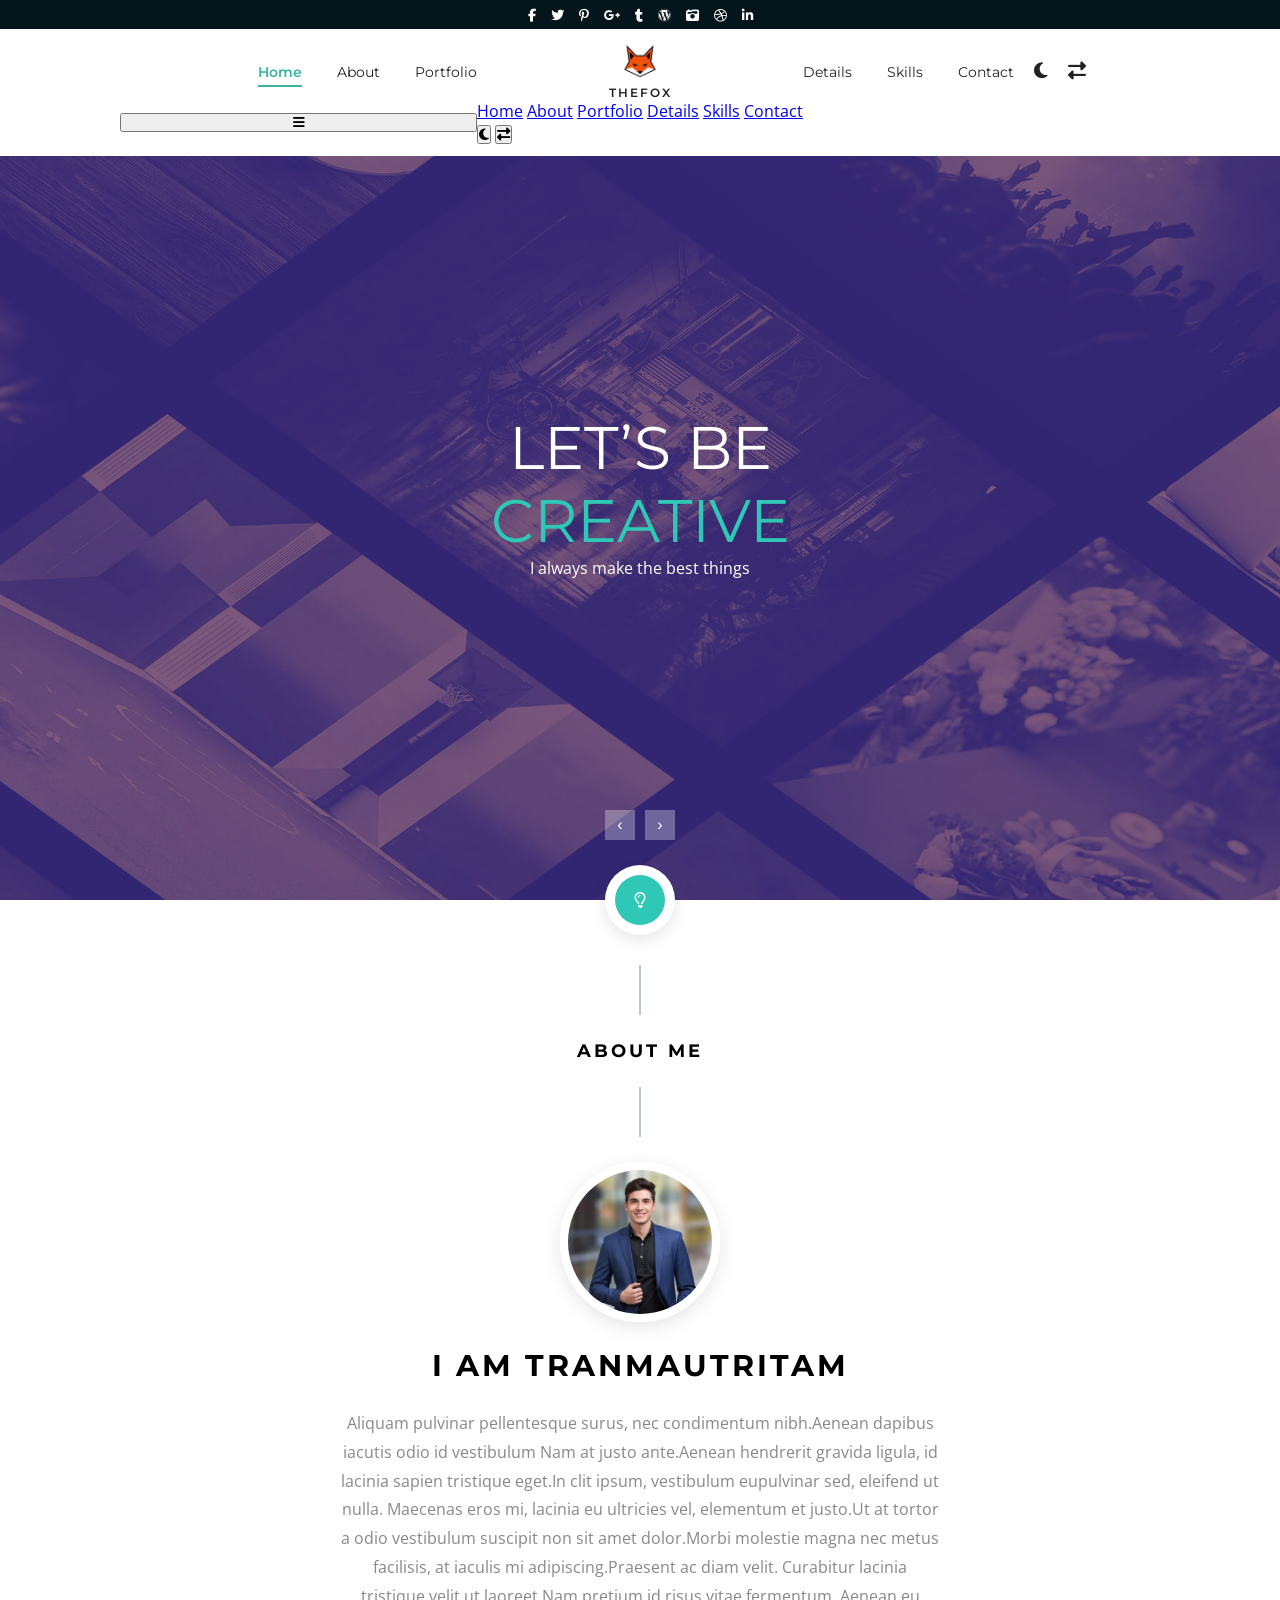
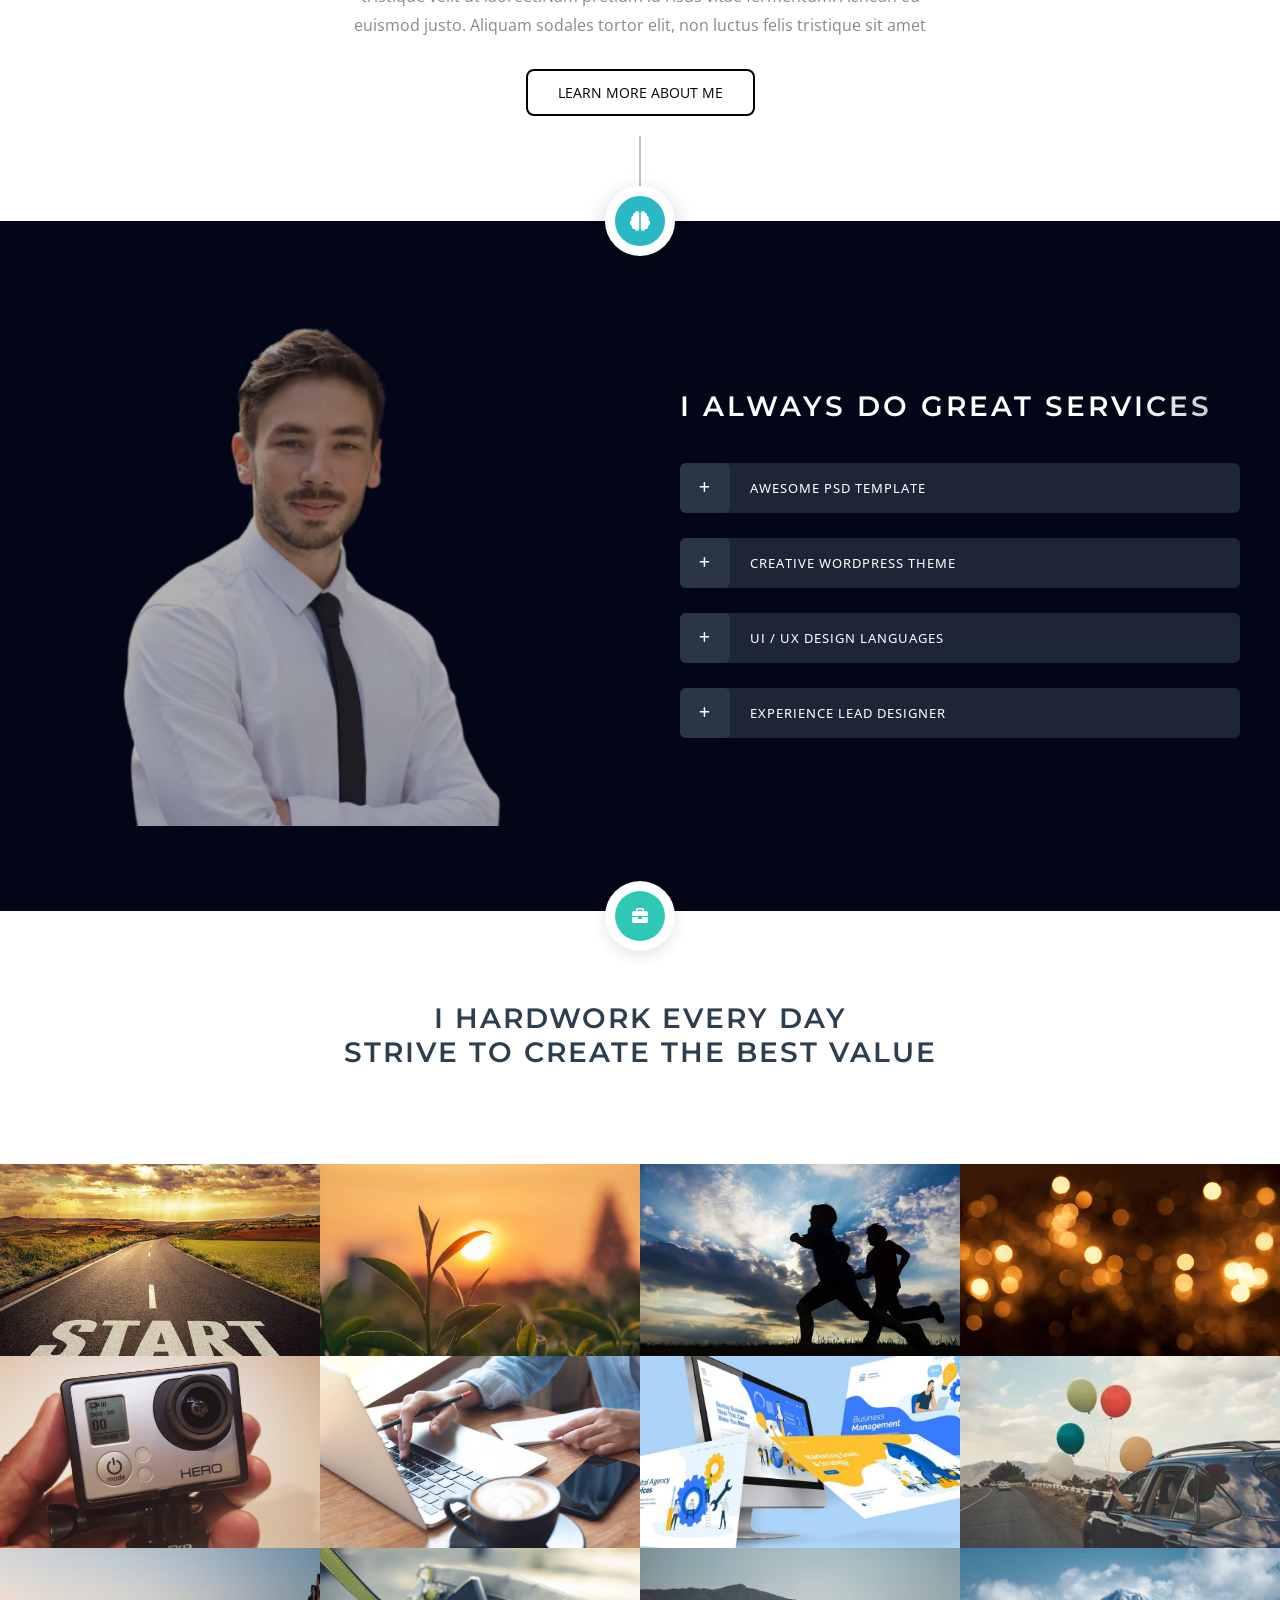
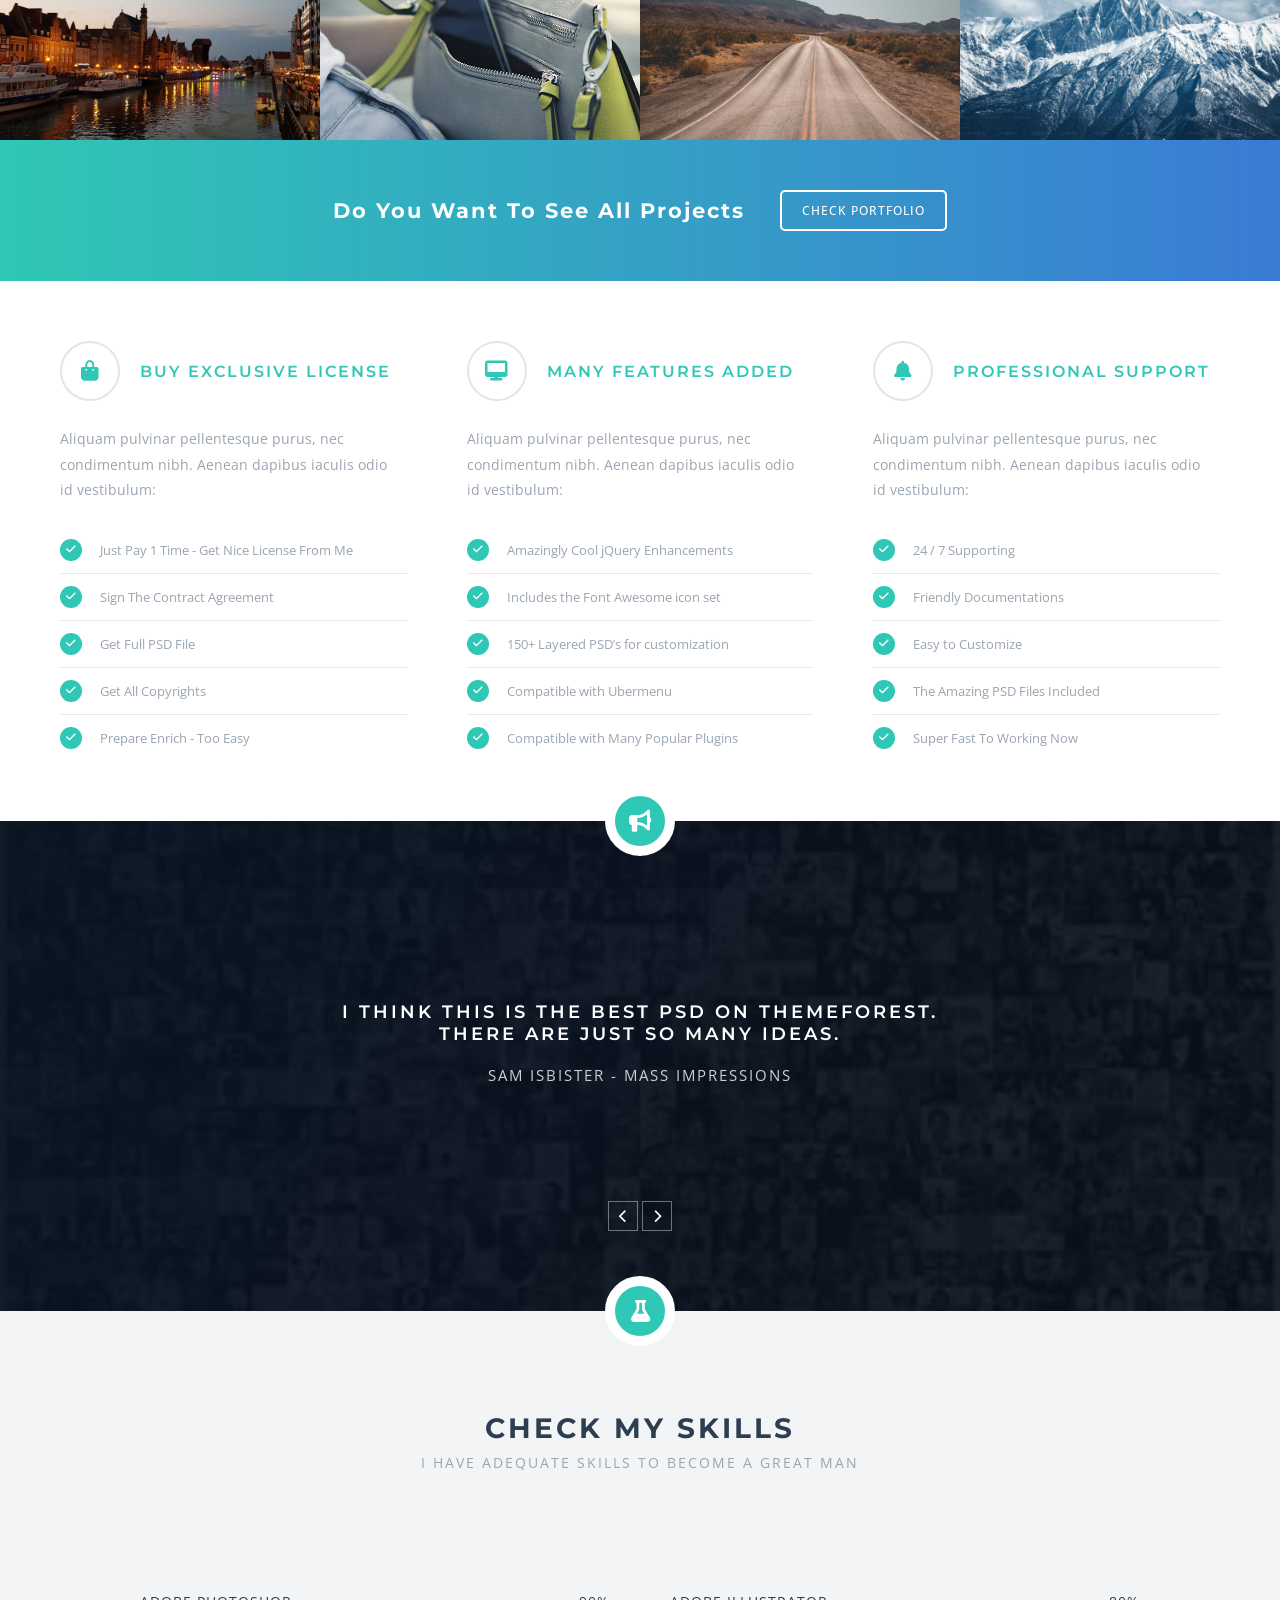
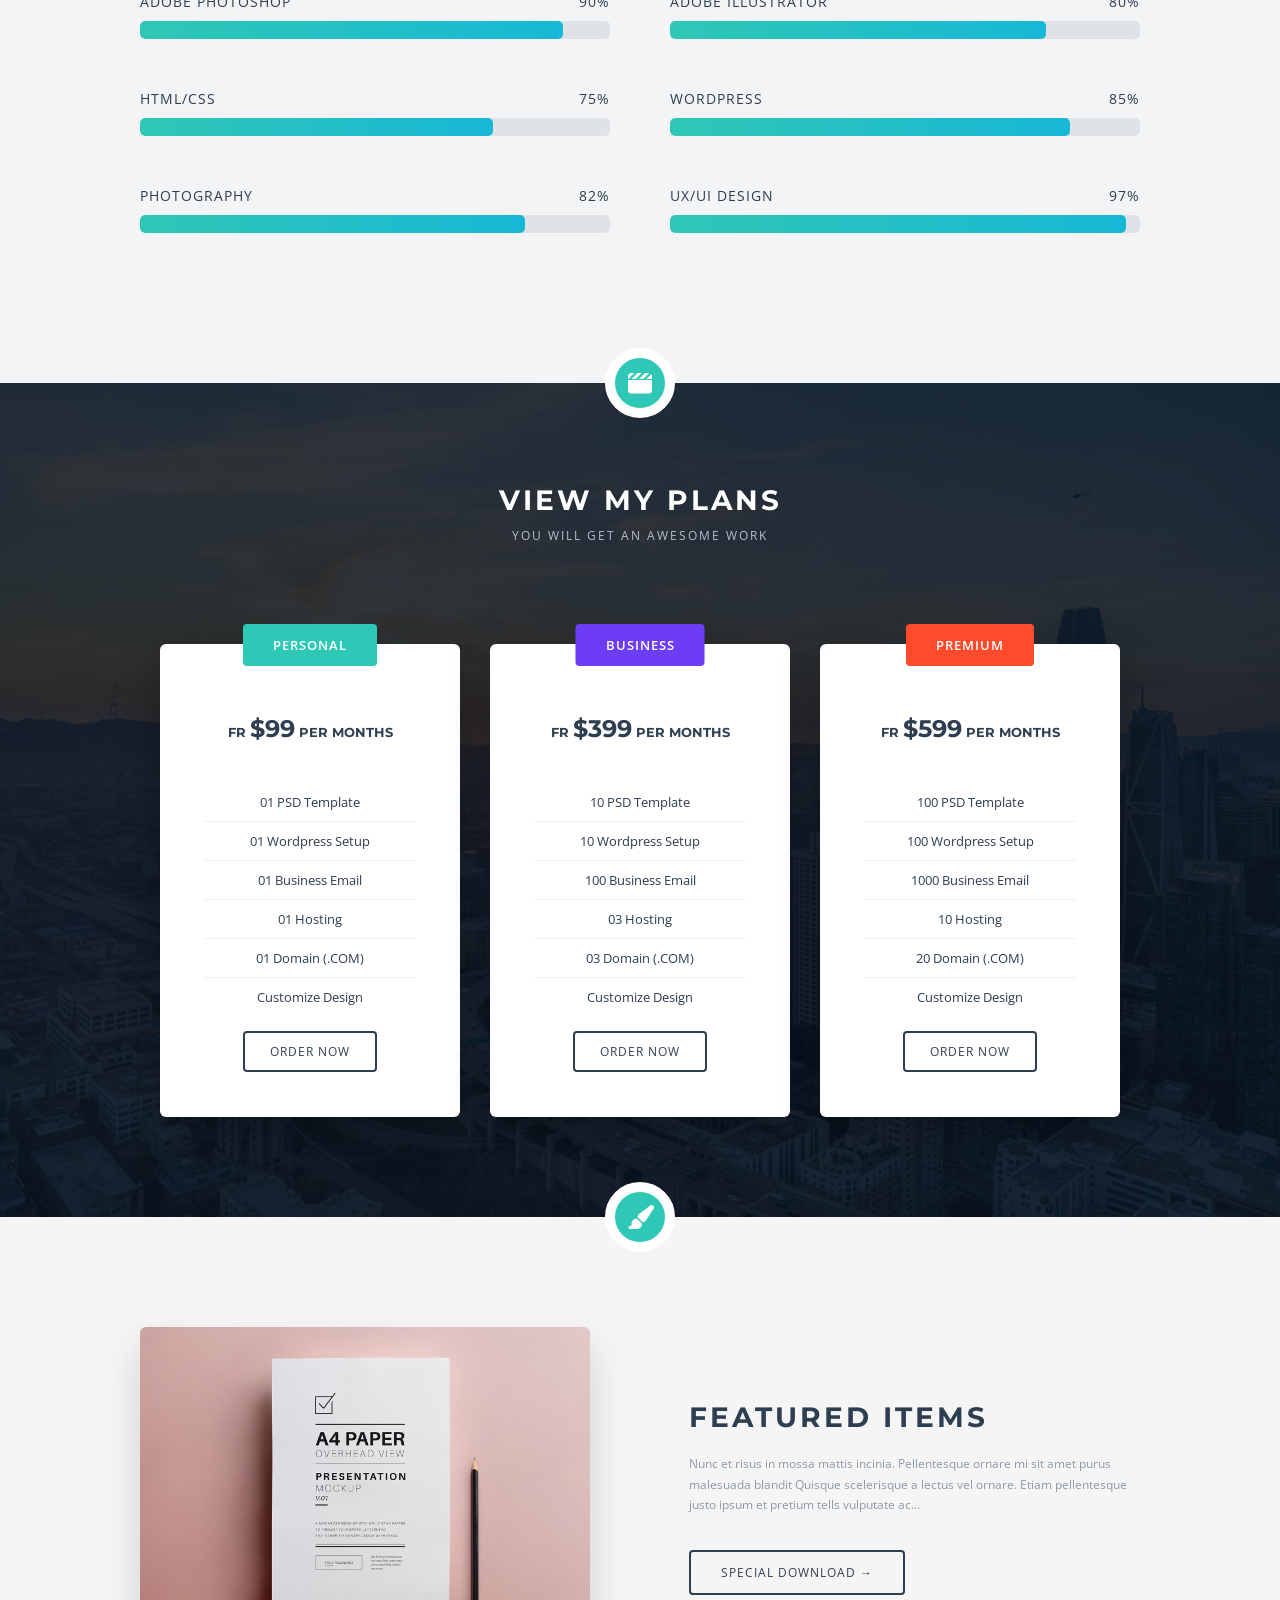
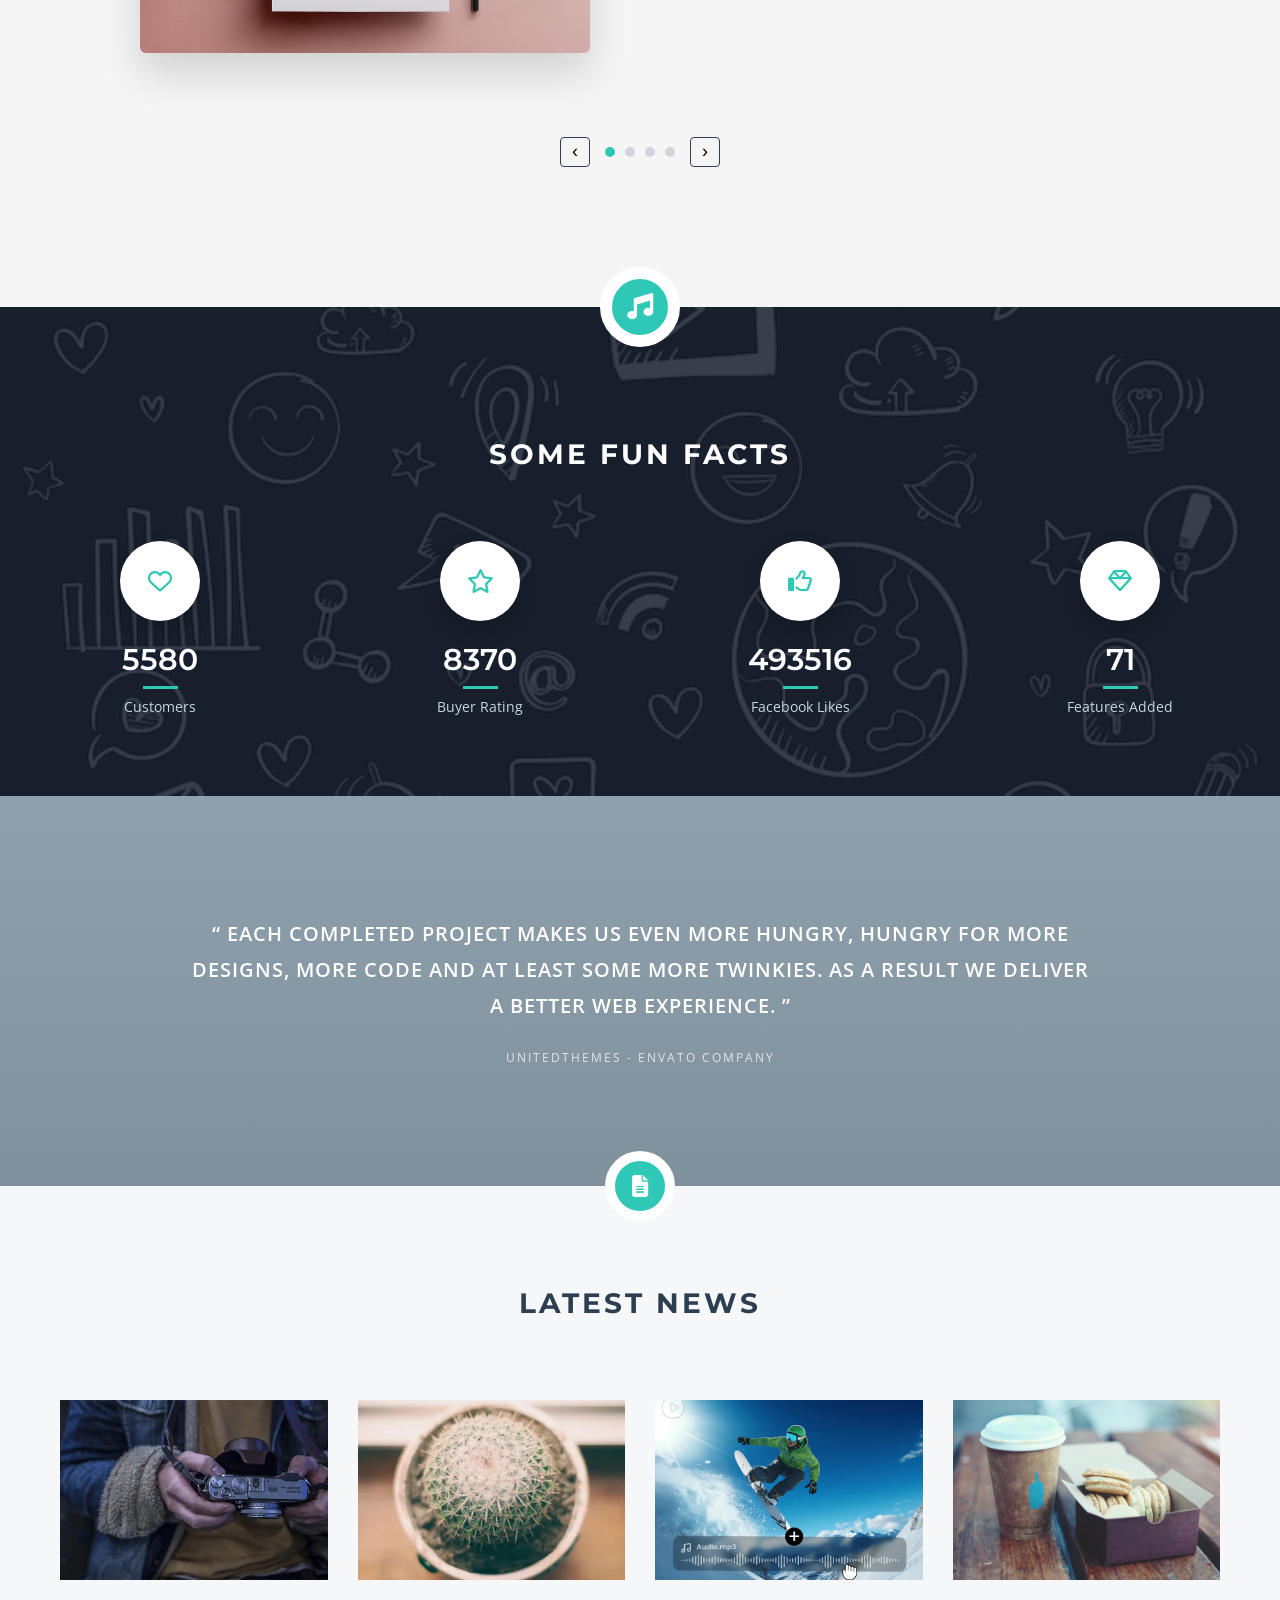
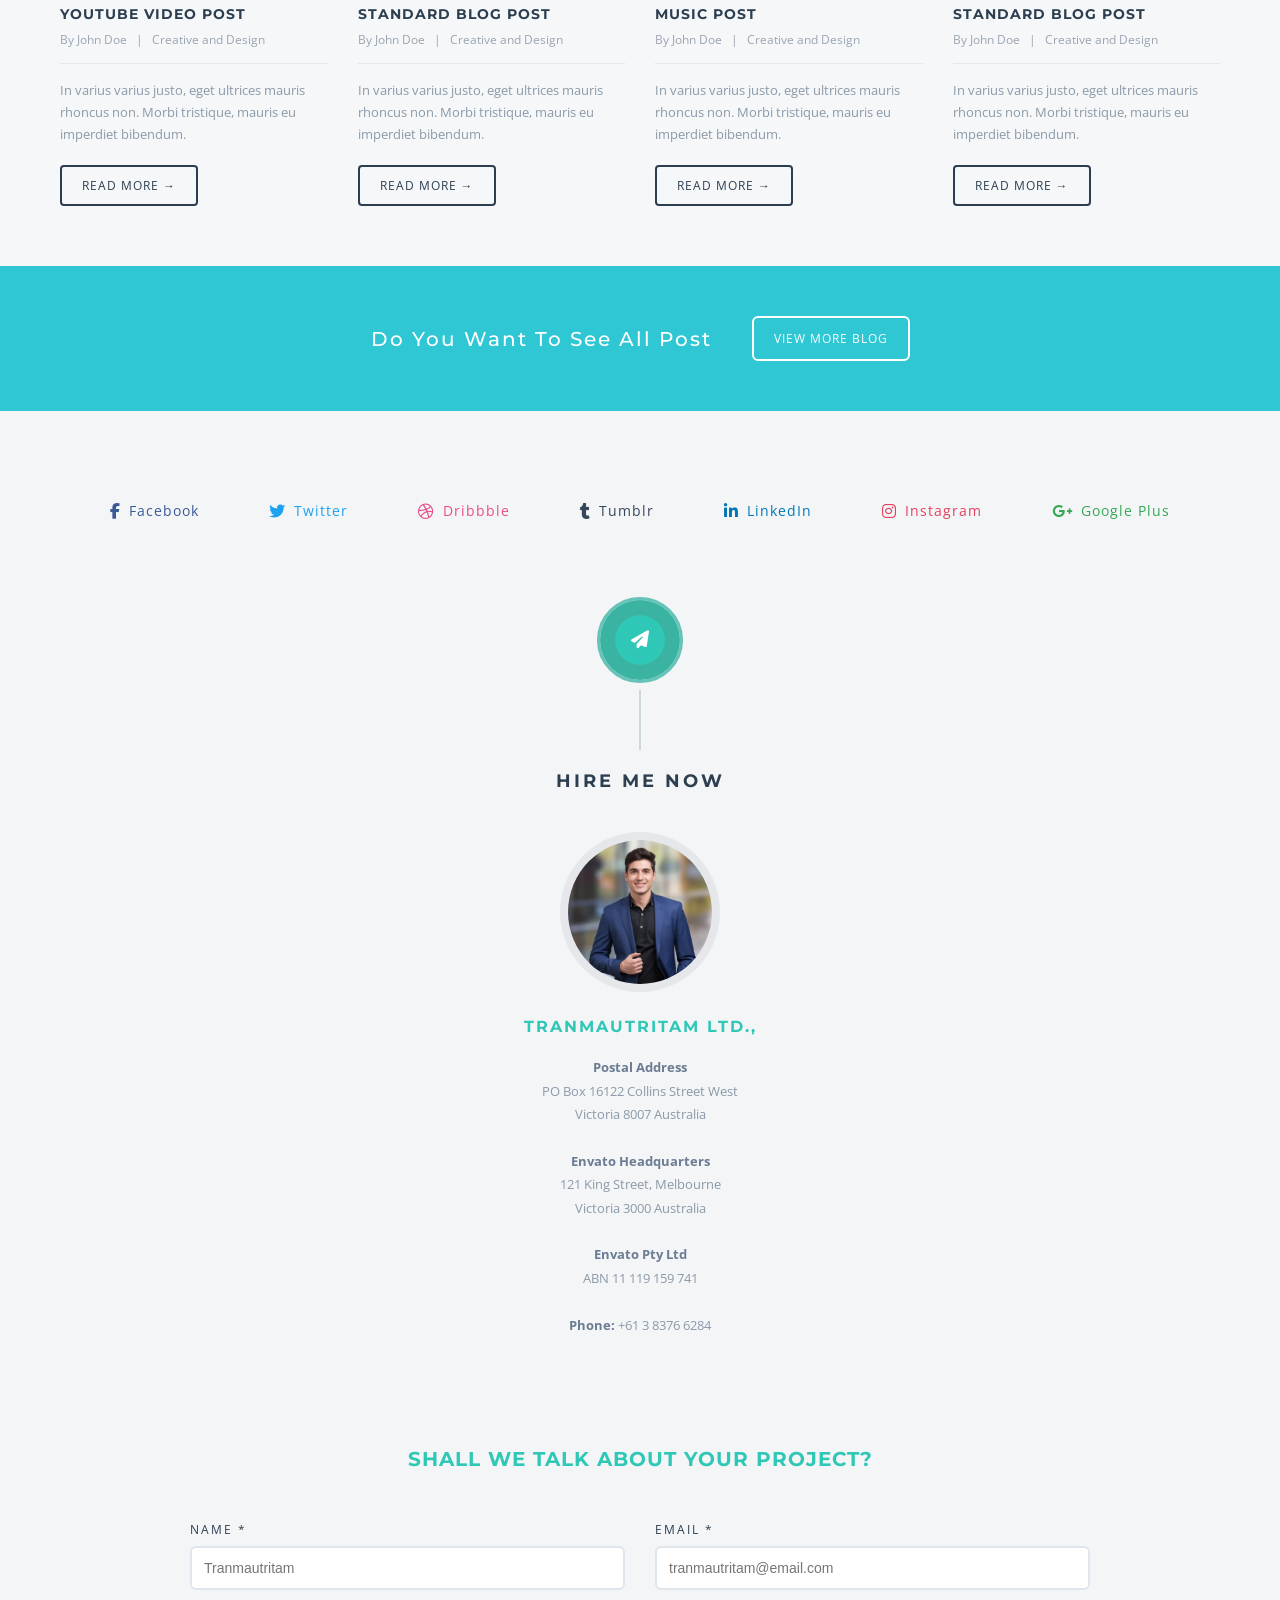
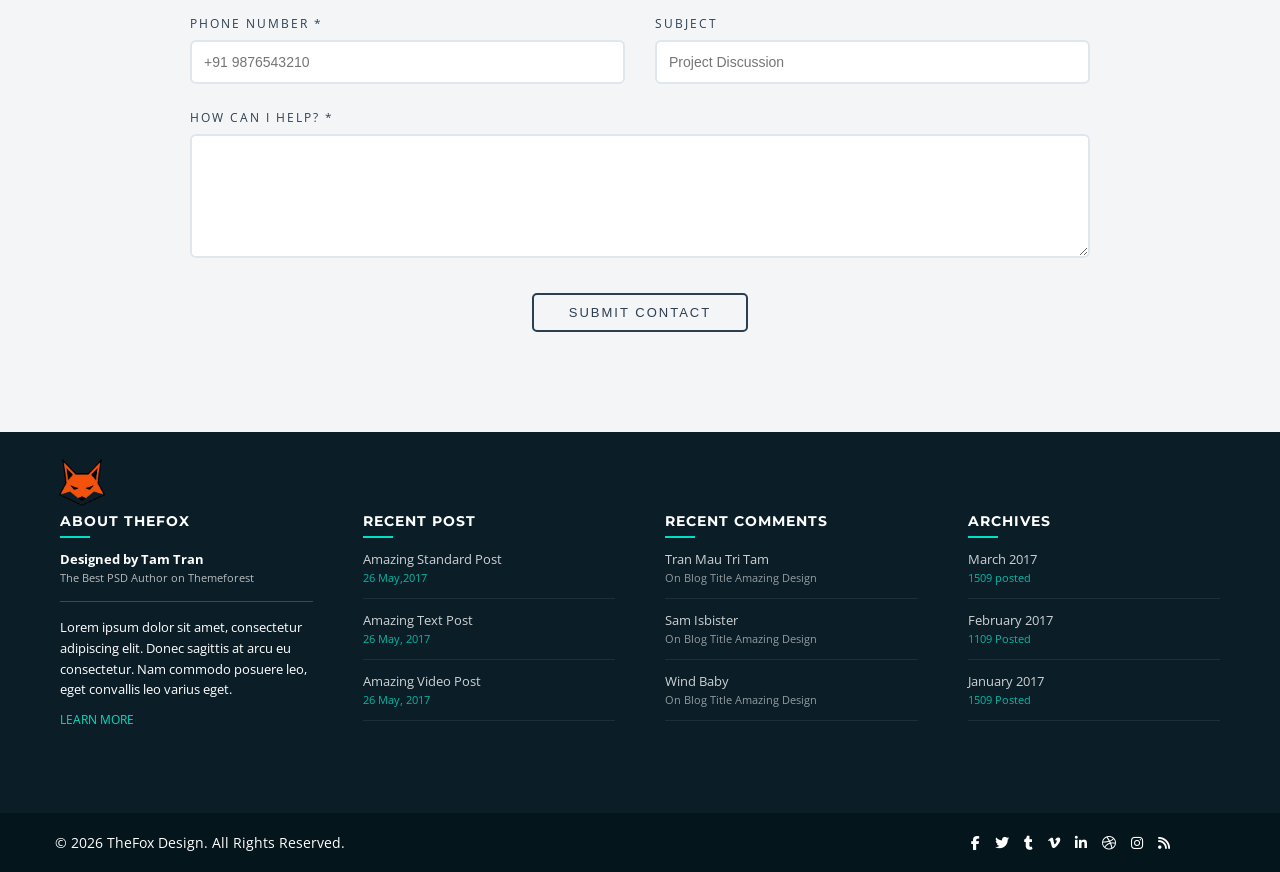
==== commit 1b6599ec: "Add files via upload" ====
--- a/index.html
+++ b/index.html
@@ -4,6 +4,7 @@
 <head>
     <meta charset="UTF-8" />
     <title>The Fox</title>
+    <meta name="viewport" content="width=device-width, initial-scale=1.0">
     <link rel="icon" type="image/png" href="images/logo.png">
     <link rel="stylesheet" href="css/style.css">
     <link rel="stylesheet" href="https://cdnjs.cloudflare.com/ajax/libs/font-awesome/6.5.0/css/all.min.css">
@@ -57,6 +58,27 @@
                         <i class="fa-solid fa-right-left"></i>
                     </button>
                 </nav>
+                <button class="menu-toggle">
+                    <i class="fa-solid fa-bars"></i>
+                </button>
+                <div class="mobile-menu">
+                    <a href="index.html">Home</a>
+                    <a href="about.html">About</a>
+                    <a href="portfolio.html">Portfolio</a>
+                    <a href="details.html">Details</a>
+                    <a href="skills.html">Skills</a>
+                    <a href="contact.html">Contact</a>
+
+                    <!-- Buttons (icons only) -->
+                    <div class="mobile-actions">
+                        <button id="theme-toggle-mobile">
+                            <i class="fa-solid fa-moon"></i>
+                        </button>
+                        <button id="rtl-toggle-mobile">
+                            <i class="fa-solid fa-right-left"></i>
+                        </button>
+                    </div>
+                </div>
             </header>
             <!-- HERO SECTION -->
             <section class="hero">
@@ -64,7 +86,7 @@
                     <div class="hero-slide active">
                         <img src="images/hero1.jpg">
                         <div class="hero-content">
-                            <h7>
+                            <h7 class="hero-title">
                                 <span class="letsbe reveal-text">LET’S BE</span><br>
                                 <span class="creative reveal-text">CREATIVE</span>
                             </h7>
@@ -74,7 +96,7 @@
                     <div class="hero-slide">
                         <img src="images/hero1.jpg">
                         <div class="hero-content">
-                            <h7>
+                            <h7 class="hero-title">
                                 <span class="letsbe reveal-text">MODERN</span> <br>
                                 <span class="creative reveal-text">DESIGN</span>
                             </h7>
@@ -84,7 +106,7 @@
                     <div class="hero-slide">
                         <img src="images/hero1.jpg">
                         <div class="hero-content">
-                            <h7>
+                            <h7 class="hero-title">
                                 <span class="letsbe reveal-text">AWESOME</span><br>
                                 <span class="creative reveal-text">UX</span>
                             </h7>
@@ -546,10 +568,10 @@
                         </div>
                         <div class="featured-content reveal-right">
                             <h2>FEATURED ITEMS</h2>
-                            <p> Aliquam pulvinar pellentesque purus, nec condimentum nibh. Aenean dapibus
-                                iaculis
-                                odio
-                                id vestibulum.
+                            <p> Nunc et risus in mossa mattis incinia. Pellentesque ornare mi sit amet purus
+                                malesuada
+                                blandit Quisque scelerisque a lectus vel ornare. Etiam pellentesque justo ipsum
+                                et pretium tells vulputate ac...
                             </p>
                             <a href="#" class="featured-btn">SPECIAL DOWNLOAD →</a>
                         </div>
@@ -560,11 +582,10 @@
                         </div>
                         <div class="featured-content">
                             <h2>MODERN DESIGN</h2>
-                            <p>Nam at justo ante. Aenean hendrerit gravida ligula, id lacinia sapien
-                                tristique eget. In elit ipsum, vestibulum eu pulvinar sed.Maecenas eros mi,
-                                lacinia
-                                eu
-                                ultricies vei, elementum et justo.
+                            <p>Nunc et risus in mossa mattis incinia. Pellentesque ornare mi sit amet purus
+                                malesuada
+                                blandit Quisque scelerisque a lectus vel ornare. Etiam pellentesque justo ipsum
+                                et Etiam pellentesque justo ipsum Pellentesque ornare mi sit amet
                             </p>
                             <a href="#" class="featured-btn">VIEW DETAILS →</a>
                         </div>
@@ -575,14 +596,11 @@
                         </div>
                         <div class="featured-content">
                             <h2>CREATIVE UI</h2>
-                            <p>Ut at tortor a odio
-                                vestibulum suscipit non sit amet dolor. Morbi molestie magna nec metus
-                                facilisis, at
-                                laculis mi adipiscing. Praesent ac diam velit. Curabitur lacinia tristique velit
-                                ut
-                                laoreet. Nam pretium id risus vitae fermentum. Aenean eu euismod justo. Aliquam
-                                sodales
-                                tortor elit, non luctus lelis tristique sit amet.
+                            <p>Nunc et risus in mossa mattis incinia. Pellentesque ornare mi sit amet purus
+                                malesuada
+                                blandit Quisque scelerisque a lectus vel ornare. Etiam pellentesque justo ipsum
+                                et
+                                pretium tells vulputate ac...
                             </p>
                             <a href="#" class="featured-btn">EXPLORE →</a>
                         </div>
--- a/css/style.css
+++ b/css/style.css
@@ -1,21 +1,41 @@
-:root {
-
-    --bg-color: #ffffff;
-    --text-color: #0f1b2b;
-    --text-color: #000;
-    --section-bg: #f5f5f5;
-    --card-bg: #ffffff;
-    --accent-color: #3bb3a3;
-
-}
-
-body.dark-mode {
-
-    --bg-color: #0f172a;
-    --text-color: #e5e7eb;
-    --text-color: #ffffff;
-    --section-bg: #1e293b;
-    --card-bg: #111827;
+/* GLOBAL RESET */
+* {
+    margin: 0;
+    padding: 0;
+    box-sizing: border-box;
+}
+
+body {
+    display: flex;
+    flex-direction: column;
+    min-height: 100vh;
+    overflow-x: hidden;
+    font-family: 'Open Sans', sans-serif;
+    margin: 0;
+    padding: 0;
+    box-sizing: border-box;
+}
+
+html,
+body {
+    overflow-x: hidden;
+    scroll-behavior: smooth;
+}
+
+.main {
+    flex: 1;
+}
+
+h1,
+h2,
+h3,
+h4,
+h7,
+.nav-left a,
+.nav-right a,
+.logo,
+.footer-box h3 {
+    font-family: 'Montserrat', sans-serif;
 }
 
 /* SCROLL PROGRESS */
@@ -28,51 +48,6 @@
     width: 0;
     background: #3bb3a3;
     z-index: 9999;
-}
-
-/* GLOBAL RESET */
-* {
-    margin: 0;
-    padding: 0;
-    box-sizing: border-box;
-}
-
-body {
-    display: flex;
-    flex-direction: column;
-    min-height: 100vh;
-    overflow-x: hidden;
-    background: var(--bg-color);
-    color: var(--text-color);
-}
-
-html,
-body {
-    overflow-x: hidden;
-    scroll-behavior: smooth;
-}
-
-.main {
-    flex: 1;
-}
-
-/* FONTS */
-body {
-    font-family: 'Open Sans', sans-serif;
-    margin: 0;
-    padding: 0;
-    box-sizing: border-box;
-}
-
-h1,
-h2,
-h3,
-h4,
-.nav-left a,
-.nav-right a,
-.logo,
-.footer-box h3 {
-    font-family: 'Montserrat', sans-serif;
 }
 
 /* GLOBAL CONTAINER */
@@ -387,8 +362,8 @@
     z-index: 2;
 }
 
-.hero-content h1 {
-    font-size: 50px;
+.hero-content h7 {
+    font-size: 60px;
 }
 
 .hero-content.creative {
@@ -524,7 +499,7 @@
 /* SERVICES SECTION */
 .services-section {
     position: relative;
-    background: #071a2d;
+    background: #020617;
     padding: 100px 40px 80px;
     display: flex;
     align-items: center;
@@ -716,8 +691,7 @@
 }
 
 .cta-btn:hover {
-    background: white;
-    color: #2fc7b5;
+    transform: scale(1.08);
 }
 
 /* FEATURES SECTION */
@@ -1521,8 +1495,7 @@
 }
 
 .news-btn:hover {
-    background: #2c3e50;
-    color: #fff;
+    transform: scale(1.08);
 }
 
 .blog-cta {
@@ -1894,7 +1867,6 @@
 .about-section {
     background: #f5f5f5;
     padding: 100px 20px;
-    background: var(--section-bg);
 }
 
 .about-container {
@@ -1947,13 +1919,6 @@
     letter-spacing: 1px;
     margin-bottom: 10px;
     color: #333;
-}
-
-.about-card a {
-    font-size: 11px;
-    color: #000;
-    text-decoration: none;
-    border-bottom: 1px solid #000;
 }
 
 .about-card:hover {
@@ -1978,17 +1943,45 @@
     max-width: 600px;
 }
 
-.about-cta a {
-    border: 1px solid white;
-    padding: 10px 20px;
+.btn-style {
+    display: inline-block;
+    padding: 8px 20px;
+    margin: 5px;
+    border: 2px solid #888;
+    color: #000;
+    background: transparent;
     text-decoration: none;
-    color: white;
+    font-size: 12px;
+    letter-spacing: 1px;
+    border-radius: 6px;
     transition: 0.3s;
 }
 
-.about-cta a:hover {
-    background: #2fc7b5;
-    border-color: #2fc7b5;
+.btn-style:hover {
+    transform: scale(1.08);
+    background: #3bb3a3;
+    border-color: #3bb3a3;
+    color: #fff;
+}
+
+.learn-btn {
+    display: inline-block;
+    padding: 10px 25px;
+    border: 2px solid #888;
+    color: #fff;
+    background: transparent;
+    text-decoration: none;
+    font-size: 12px;
+    letter-spacing: 1px;
+    border-radius: 6px;
+    transition: 0.3s;
+}
+
+.learn-btn:hover {
+    transform: scale(1.08);
+    background: #3bb3a3;
+    border-color: #3bb3a3;
+    color: #fff;
 }
 
 /* EDUCATION SECTION */
@@ -2009,8 +2002,9 @@
 .edu-column h5 {
     font-size: 18px;
     letter-spacing: 2px;
-    color: #3bb3a3;
+    color: #f5c542;
     margin-bottom: 30px;
+    font-weight: 20;
 }
 
 .edu-item {
@@ -2018,13 +2012,14 @@
 }
 
 .edu-item h3 {
+    color: #fff;
     font-size: 22px;
     margin-bottom: 10px;
 }
 
 .edu-item p {
     font-size: 16px;
-    color: #cfcfcf;
+    color: #cfd8dc;
     line-height: 1.7;
 }
 
@@ -2232,12 +2227,13 @@
     letter-spacing: 2px;
     border-radius: 8px;
     cursor: pointer;
-    transition: 0.3s;
+    transition: 0.3s ease;
 }
 
 .contactme-right button:hover {
     background: #071a2d;
     color: #fff;
+    transform: scale(1.05);
 }
 
 /***************************************************PORTFOLIO PAGE**********************************************************************/
@@ -2304,14 +2300,16 @@
     text-decoration: none;
     font-size: 14px;
     border-radius: 8px;
-    transition: 0.3s;
+    transition: 0.3s ease;
 }
 
 .portfolio-btn:hover {
     background: #071a2d;
     border-color: #071a2d;
     color: #fff;
-}
+    transform: scale(1.08);
+}
+
 
 /* DIGITAL SECTION */
 
@@ -2357,12 +2355,15 @@
     text-decoration: none;
     font-weight: 600;
     letter-spacing: 1px;
+    border-radius: 8px;
+    transition: 0.3s ease;
 }
 
 .digital-btn:hover {
     background: #3bb3a3;
     color: #fff;
     border: 2px solid #3bb3a3;
+    transform: scale(1.08);
 }
 
 .divider {
@@ -2482,6 +2483,28 @@
     font-size: 14px;
 }
 
+.portfolio-more-btn {
+    text-align: center;
+    margin-top: 40px;
+}
+
+.portfolio-more-btn a {
+    display: inline-block;
+    padding: 12px 35px;
+    background: #3bb3a3;
+    color: #fff;
+    text-decoration: none;
+    font-size: 14px;
+    letter-spacing: 2px;
+    border-radius: 4px;
+    transition: 0.3s ease;
+}
+
+.portfolio-more-btn a:hover {
+    transform: scale(1.08);
+    background: #2a8f83;
+}
+
 /* SERVICE OFFER SECTION */
 
 .service-offer {
@@ -2629,7 +2652,7 @@
 }
 
 .breadcrumb a {
-    color: #3bb3a3;
+    color: white;
     text-decoration: none;
 }
 
@@ -2712,11 +2735,12 @@
     text-decoration: none;
     border-radius: 6px;
     font-size: 14px;
-    transition: 0.3s;
+    transition: 0.3s ease;
 }
 
 .visit-btn:hover {
     background: #2a8f83;
+    transform: scale(1.08);
 }
 
 /* PROJECT DETAILS SECTION */
@@ -2771,15 +2795,49 @@
 }
 
 .project-info-box li {
+    position: relative;
+    padding-left: 25px;
     margin-bottom: 10px;
+    margin-left: 40px;
+    color: #555;
+}
+
+.project-info-box li::before {
+    content: "✓";
+    position: absolute;
+    left: 0;
+    top: 0;
+    color: #3bb3a3;
+    font-weight: bold;
 }
 
 .project-features {
+    background: #f5f5f5;
+    padding: 25px;
+    border-radius: 8px;
     margin-bottom: 40px;
 }
 
 .project-features ul {
-    padding-left: 20px;
+    list-style: none;
+    padding: 0;
+}
+
+.project-features li {
+    position: relative;
+    padding-left: 25px;
+    margin-bottom: 10px;
+    margin-left: 40px;
+    color: #555;
+}
+
+.project-features li::before {
+    content: "✓";
+    position: absolute;
+    left: 0;
+    top: 0;
+    color: #3bb3a3;
+    font-weight: bold;
 }
 
 .project-stats {
@@ -2791,15 +2849,28 @@
 
 .stat-box {
     background: #ffffff;
-    padding: 30px;
+    padding: 25px;
     text-align: center;
     border-radius: 10px;
     box-shadow: 0 10px 25px rgba(0, 0, 0, 0.08);
+    transition: 0.3s ease;
+}
+
+.stat-box:hover {
+    transform: translateY(-8px);
+    box-shadow: 0 20px 40px rgba(0, 0, 0, 0.15);
 }
 
 .stat-box h3 {
     color: #3bb3a3;
-    font-size: 28px;
+    font-size: 20px;
+}
+
+.stat-box p {
+    font-size: 15px;
+    letter-spacing: 1px;
+    color: #555;
+    margin-top: 8px;
 }
 
 .gallery-grid {
@@ -2819,6 +2890,24 @@
     padding: 25px;
     border-radius: 8px;
     margin-top: 40px;
+}
+
+.project-challenges p {
+    position: relative;
+    padding-left: 25px;
+    margin-bottom: 10px;
+    margin-left: 40px;
+    color: #555;
+    line-height: 1.7;
+}
+
+.project-challenges p::before {
+    content: "✓";
+    position: absolute;
+    left: 0;
+    top: 0;
+    color: #3bb3a3;
+    font-weight: bold;
 }
 
 .back-btn {
@@ -2830,10 +2919,12 @@
     color: #fff;
     text-decoration: none;
     border-radius: 6px;
+    transition: 0.3s ease;
 }
 
 .back-btn:hover {
     background: #2a8f83;
+    transform: scale(1.08);
 }
 
 /****************************************************SKILLS PAGE**************************************************************************/
@@ -2842,7 +2933,7 @@
 
 .skills-hero {
     background: url("../images/skills-hero.jpg") center/cover no-repeat;
-    padding: 180px 0;
+    padding: 205px 0;
     text-align: center;
     color: white;
     position: relative;
@@ -3193,7 +3284,7 @@
 }
 
 .visual-left h2 {
-    font-size: 40px;
+    font-size: 38px;
     line-height: 1.3;
     margin-bottom: 25px;
 }
@@ -3217,20 +3308,21 @@
 .visual-btn {
     background: #3bb3a3;
     color: #fff;
-    padding: 14px 32px;
+    padding: 12px 30px;
     text-decoration: none;
     font-size: 14px;
     letter-spacing: 2px;
     display: inline-block;
+    border-radius: 6px;
+    transition: 0.3s ease;
 }
 
 .visual-btn:hover {
     background: #3bb3a3;
     color: #fff;
     border: 2px solid #3bb3a3;
-}
-
-
+    transform: scale(1.04);
+}
 
 /****************************************************CONTACT PAGE*************************************************************************/
 
@@ -3319,6 +3411,13 @@
     border: none;
     padding: 10px 25px;
     cursor: pointer;
+    border-radius: 6px;
+    transition: 0.3s ease;
+}
+
+.contact-right button:hover {
+    transform: scale(1.08);
+    background: #2a8f83;
 }
 
 /* CONTACT INFO */
@@ -3381,11 +3480,12 @@
     font-size: 14px;
     cursor: pointer;
     border-radius: 10px;
-    transition: 0.3s;
+    transition: 0.3s ease;
 }
 
 .contact-info-btn button:hover {
     background: #2e8f82;
+    transform: scale(1.08);
 }
 
 /* CONTACT DETAILS SECTION */
@@ -3762,6 +3862,563 @@
     box-shadow: 0 10px 25px rgba(0, 0, 0, 0.2);
 }
 
+.reveal-text,
+.hero-sub {
+    opacity: 0;
+    transform: translateY(40px);
+}
+
+.hero-slide.active .letsbe {
+    animation: revealUp 0.8s ease forwards;
+}
+
+.hero-slide.active .creative {
+    animation: revealUp 0.8s ease forwards;
+    animation-delay: 0.3s;
+}
+
+.hero-slide.active .hero-sub {
+    animation: revealUp 0.8s ease forwards;
+    animation-delay: 0.6s;
+}
+
+@keyframes revealUp {
+
+    0% {
+        opacity: 0;
+        transform: translateY(40px);
+    }
+
+    100% {
+        opacity: 1;
+        transform: translateY(0);
+    }
+
+}
+
+.hero-content h7 .letsbe {
+    color: white !important;
+}
+
+.hero-content h7 .creative {
+    color: #2fc7b5;
+}
+
+.about-text {
+    opacity: 0;
+    transform: translateY(40px);
+    animation: revealUp 1s ease forwards;
+}
+
+@keyframes revealUp {
+    to {
+        opacity: 1;
+        transform: translateY(0);
+    }
+}
+
+.reveal-left,
+.reveal-right {
+    opacity: 0;
+    transition: all 0.9s ease;
+}
+
+.reveal-left {
+    transform: translateX(-120px);
+}
+
+.reveal-right {
+    transform: translateX(120px);
+}
+
+.reveal-active {
+    opacity: 1;
+    transform: translateX(0);
+}
+
+.testimonial-content {
+    opacity: 0;
+    transform: scale(0.95);
+    animation: testimonialReveal 1.4s ease forwards;
+}
+
+@keyframes testimonialReveal {
+
+    0% {
+        opacity: 0;
+        transform: scale(0.9);
+    }
+
+    100% {
+        opacity: 1;
+        transform: scale(1);
+    }
+
+}
+
+.testimonial-overlay {
+    background: linear-gradient(120deg,
+            rgba(10, 20, 35, 0.9),
+            rgba(10, 20, 35, 0.7),
+            rgba(10, 20, 35, 0.9));
+
+    background-size: 300%;
+
+    animation: bgMove 5s ease infinite;
+}
+
+@keyframes bgMove {
+
+    0% {
+        background-position: 0% 50%;
+    }
+
+    50% {
+        background-position: 100% 50%;
+    }
+
+    100% {
+        background-position: 0% 50%;
+    }
+
+}
+
+.reveal-up {
+    opacity: 0;
+    transform: translateY(60px);
+    transition: opacity 0.8s ease, transform 0.8s ease;
+}
+
+.reveal-up.show {
+    opacity: 1;
+    transform: translateY(0);
+}
+
+.featured-image img {
+    animation: floatImage 3s ease-in-out infinite;
+}
+
+@keyframes floatImage {
+
+    0% {
+        transform: translateY(0px);
+    }
+
+    50% {
+        transform: translateY(-15px);
+    }
+
+    100% {
+        transform: translateY(0px);
+    }
+
+}
+
+.reveal-left {
+    opacity: 0;
+    transform: translateX(-80px);
+    transition: all 1s ease;
+}
+
+.reveal-right {
+    opacity: 0;
+    transform: translateX(80px);
+    transition: all 1s ease;
+}
+
+.reveal-active {
+    opacity: 1;
+    transform: translateX(0);
+}
+
+.featured-btn {
+    position: relative;
+    overflow: hidden;
+    transition: 0.3s;
+}
+
+.featured-btn:hover {
+    background: #2fc7b5;
+    color: white;
+    border-color: #2fc7b5;
+    transform: translateY(-3px);
+    box-shadow: 0 10px 25px rgba(0, 0, 0, 0.15);
+}
+
+.featured-content h2,
+.featured-content p {
+    opacity: 0;
+    transform: translateY(40px);
+    animation: textReveal 1.2s ease forwards;
+}
+
+.featured-content p {
+    animation-delay: .4s;
+}
+
+@keyframes textReveal {
+
+    0% {
+        opacity: 0;
+        transform: translateY(40px);
+    }
+
+    100% {
+        opacity: 1;
+        transform: translateY(0);
+    }
+
+}
+
+.shine-text {
+    position: relative;
+    display: inline-block;
+    overflow: hidden;
+}
+
+.shine-text::after {
+    content: "";
+    position: absolute;
+    top: 0;
+    left: -50%;
+    width: 20%;
+    height: 90%;
+    background: linear-gradient(120deg,
+            transparent,
+            rgba(255, 255, 255, 0.7),
+            transparent);
+
+    transform: skewX(-25deg);
+    animation: shineMove 3s infinite;
+}
+
+@keyframes shineMove {
+
+    0% {
+        left: -75%;
+    }
+
+    100% {
+        left: 125%;
+    }
+
+}
+
+.name-shine {
+    font-weight: 700;
+    letter-spacing: 3px;
+    font-size: 30px;
+    background: linear-gradient(120deg,
+            #000 0%,
+            #000 45%,
+            #2fc7b5 50%,
+            #000 55%,
+            #000 100%);
+
+    background-size: 200% auto;
+
+    background-clip: text;
+    -webkit-background-clip: text;
+
+    color: transparent;
+    -webkit-text-fill-color: transparent;
+
+    animation: nameShine 4s linear infinite;
+}
+
+@keyframes nameShine {
+
+    0% {
+        background-position: -200% 0;
+    }
+
+    100% {
+        background-position: 200% 0;
+    }
+
+}
+
+.services-shine {
+
+    font-size: 28px;
+    letter-spacing: 4px;
+    font-weight: 600;
+    background: linear-gradient(90deg,
+            #ffffff 0%,
+            #ffffff 40%,
+            #627b78 60%,
+            #ffffff 60%,
+            #ffffff 100%);
+
+    background-size: 200%;
+
+    background-clip: text;
+    -webkit-background-clip: text;
+
+    color: transparent;
+    -webkit-text-fill-color: transparent;
+
+    animation: shineHeading 4s linear infinite;
+}
+
+@keyframes shineHeading {
+
+    0% {
+        background-position: 200%;
+    }
+
+    100% {
+        background-position: -200%;
+    }
+
+}
+
+.reveal-bottom {
+    opacity: 0;
+    transform: translateY(60px);
+    transition: all 1s ease;
+}
+
+.reveal-bottom.show {
+    opacity: 1;
+    transform: translateY(0);
+}
+
+.quote-content {
+    animation: quoteFloat 2s ease-in-out infinite;
+}
+
+@keyframes quoteFloat {
+
+    0% {
+        transform: translateY(0px);
+    }
+
+    50% {
+        transform: translateY(-10px);
+    }
+
+    100% {
+        transform: translateY(0px);
+    }
+
+}
+
+.quote-text {
+    animation: quoteGlow 4s ease-in-out infinite;
+}
+
+@keyframes quoteGlow {
+
+    0% {
+        text-shadow: 0 0 0 rgba(255, 255, 255, 0);
+    }
+
+    50% {
+        text-shadow: 0 0 15px rgba(255, 255, 255, 0.4);
+    }
+
+    100% {
+        text-shadow: 0 0 0 rgba(255, 255, 255, 0);
+    }
+
+}
+
+.hero-item {
+    opacity: 0;
+    transform: translateY(40px);
+    animation: heroReveal 1s ease forwards;
+}
+
+.hero-item:nth-child(1) {
+    animation-delay: 0.2s;
+}
+
+.hero-item:nth-child(2) {
+    animation-delay: 0.5s;
+}
+
+.hero-item:nth-child(3) {
+    animation-delay: 0.8s;
+}
+
+.hero-item:nth-child(4) {
+    animation-delay: 1.1s;
+}
+
+@keyframes heroReveal {
+
+    0% {
+        opacity: 0;
+        transform: translateY(40px);
+    }
+
+    100% {
+        opacity: 1;
+        transform: translateY(0);
+    }
+
+}
+
+.slide-left,
+.slide-right,
+.slide-up {
+    opacity: 0;
+    transition: all 0.9s ease;
+}
+
+.slide-left {
+    transform: translateX(-80px);
+}
+
+.slide-right {
+    transform: translateX(80px);
+}
+
+.slide-up {
+    transform: translateY(80px);
+}
+
+.show {
+    opacity: 1;
+    transform: translate(0);
+}
+
+.strength-box {
+    transition: 0.5s;
+}
+
+.strength-box:hover {
+    transform: translateY(-20px);
+}
+
+.about-card {
+    background: #d2cdcd;
+    padding: 40px 20px;
+    text-align: center;
+    border-radius: 6px;
+    transition: 0.4s;
+    animation: cardFloat 4s ease-in-out infinite;
+}
+
+@keyframes cardFloat {
+
+    0% {
+        transform: translateY(0px);
+    }
+
+    50% {
+        transform: translateY(-10px);
+    }
+
+    100% {
+        transform: translateY(0px);
+    }
+
+}
+
+.about-card:nth-child(1) {
+    animation-delay: 0s;
+}
+
+.about-card:nth-child(2) {
+    animation-delay: 0.5s;
+}
+
+.about-card:nth-child(3) {
+    animation-delay: 1s;
+}
+
+.about-card:nth-child(4) {
+    animation-delay: 1.5s;
+}
+
+.about-card:hover {
+    transform: translateY(-15px) scale(1.03);
+    box-shadow: 0 15px 35px rgba(0, 0, 0, 0.2);
+}
+
+.about-card i {
+    font-size: 28px;
+    margin-bottom: 15px;
+    transition: 0.3s;
+}
+
+.about-card:hover i {
+    transform: scale(1.2) rotate(5deg);
+    color: #3bb3a3;
+}
+
+.testimonial-card {
+    background: #fff;
+    padding: 40px;
+    border-radius: 10px;
+    transition: 0.4s;
+    animation: testimonialFloat 5s ease-in-out infinite;
+}
+
+@keyframes testimonialFloat {
+
+    0% {
+        transform: translateY(0px);
+    }
+
+    50% {
+        transform: translateY(-12px);
+    }
+
+    100% {
+        transform: translateY(0px);
+    }
+
+}
+
+.hire-top-icon {
+    position: relative;
+    width: 80px;
+    height: 80px;
+    background: #3bb3a3;
+    border-radius: 50%;
+    display: flex;
+    align-items: center;
+    justify-content: center;
+    margin: auto;
+    color: white;
+    font-size: 24px;
+}
+
+.hire-top-icon::before {
+    content: "";
+    position: absolute;
+    width: 100%;
+    height: 100%;
+    border-radius: 50%;
+    border: 3px solid rgba(59, 179, 163, 0.6);
+    animation: ripple 2s infinite;
+}
+
+.hire-top-icon::after {
+    content: "";
+    position: absolute;
+    width: 100%;
+    height: 100%;
+    border-radius: 50%;
+    border: 3px solid rgba(59, 179, 163, 0.4);
+    animation: ripple 2s infinite 1s;
+}
+
+@keyframes ripple {
+    0% {
+        transform: scale(1);
+        opacity: 1;
+    }
+
+    100% {
+        transform: scale(2);
+        opacity: 0;
+    }
+}
+
 /* ABOUTME PAGE ANIMATIONS */
 
 .work-animate {
@@ -3892,6 +4549,60 @@
     transform: translateY(0);
 }
 
+/* SKILLS PAGE ANIMATIONS */
+
+.skills-progress-level {
+    background: #3bb3a3;
+    height: 100%;
+    width: 0;
+    transition: width 1.5s ease;
+}
+
+.tool-card {
+    opacity: 0;
+    transform: translateY(60px);
+    transition: 0.6s;
+}
+
+.tool-show {
+    opacity: 1;
+    transform: translateY(0);
+}
+
+.creative-card {
+    opacity: 0;
+    transform: translateY(80px);
+    transition: 0.7s;
+}
+
+.creative-show {
+    opacity: 1;
+    transform: translateY(0);
+}
+
+.timeline-item {
+    opacity: 0;
+    transform: translateX(-60px);
+    transition: 0.6s;
+}
+
+.timeline-show {
+    opacity: 1;
+    transform: translateX(0);
+}
+
+.visual-left {
+    opacity: 0;
+    transform: translateX(-80px);
+    transition: 0.8s;
+}
+
+.visual-right {
+    opacity: 0;
+    transform: translateX(80px);
+    transition: 0.8s;
+}
+
 /* CONTACT PAGE ANIMATIONS */
 
 .contact-left,
@@ -3934,623 +4645,6 @@
 .contact-details-show {
     opacity: 1;
     transform: translateY(0);
-}
-
-/* SKILLS PAGE ANIMATIONS */
-
-.skills-progress-level {
-    background: #3bb3a3;
-    height: 100%;
-    width: 0;
-    transition: width 1.5s ease;
-}
-
-.tool-card {
-    opacity: 0;
-    transform: translateY(60px);
-    transition: 0.6s;
-}
-
-.tool-show {
-    opacity: 1;
-    transform: translateY(0);
-}
-
-.creative-card {
-    opacity: 0;
-    transform: translateY(80px);
-    transition: 0.7s;
-}
-
-.creative-show {
-    opacity: 1;
-    transform: translateY(0);
-}
-
-.timeline-item {
-    opacity: 0;
-    transform: translateX(-60px);
-    transition: 0.6s;
-}
-
-.timeline-show {
-    opacity: 1;
-    transform: translateX(0);
-}
-
-.workflow-step {
-    opacity: 0;
-    transition: 0.7s;
-}
-
-.workflow-step.left {
-    transform: translateX(-80px);
-}
-
-.workflow-step.right {
-    transform: translateX(80px);
-}
-
-.workflow-show {
-    opacity: 1;
-    transform: translateX(0);
-}
-
-.visual-left {
-    opacity: 0;
-    transform: translateX(-80px);
-    transition: 0.8s;
-}
-
-.visual-right {
-    opacity: 0;
-    transform: translateX(80px);
-    transition: 0.8s;
-}
-
-.reveal-text,
-.hero-sub {
-    opacity: 0;
-    transform: translateY(40px);
-}
-
-/* animation when slide becomes active */
-
-.hero-slide.active .letsbe {
-    animation: revealUp 0.8s ease forwards;
-}
-
-.hero-slide.active .creative {
-    animation: revealUp 0.8s ease forwards;
-    animation-delay: 0.3s;
-}
-
-.hero-slide.active .hero-sub {
-    animation: revealUp 0.8s ease forwards;
-    animation-delay: 0.6s;
-}
-
-@keyframes revealUp {
-
-    0% {
-        opacity: 0;
-        transform: translateY(40px);
-    }
-
-    100% {
-        opacity: 1;
-        transform: translateY(0);
-    }
-
-}
-
-.hero-content h1 .letsbe {
-    color: white !important;
-}
-
-.hero-content h1 .creative {
-    color: #2fc7b5;
-}
-
-.about-text {
-    opacity: 0;
-    transform: translateY(40px);
-    animation: revealUp 1s ease forwards;
-}
-
-@keyframes revealUp {
-    to {
-        opacity: 1;
-        transform: translateY(0);
-    }
-}
-
-.reveal-left,
-.reveal-right {
-    opacity: 0;
-    transition: all 0.9s ease;
-}
-
-/* left animation */
-
-.reveal-left {
-    transform: translateX(-120px);
-}
-
-/* right animation */
-
-.reveal-right {
-    transform: translateX(120px);
-}
-
-/* active state */
-
-.reveal-active {
-    opacity: 1;
-    transform: translateX(0);
-}
-
-.testimonial-content {
-    opacity: 0;
-    transform: scale(0.95);
-    animation: testimonialReveal 1.4s ease forwards;
-}
-
-@keyframes testimonialReveal {
-
-    0% {
-        opacity: 0;
-        transform: scale(0.9);
-    }
-
-    100% {
-        opacity: 1;
-        transform: scale(1);
-    }
-
-}
-
-.testimonial-overlay {
-    background: linear-gradient(120deg,
-            rgba(10, 20, 35, 0.9),
-            rgba(10, 20, 35, 0.7),
-            rgba(10, 20, 35, 0.9));
-
-    background-size: 300%;
-
-    animation: bgMove 5s ease infinite;
-}
-
-@keyframes bgMove {
-
-    0% {
-        background-position: 0% 50%;
-    }
-
-    50% {
-        background-position: 100% 50%;
-    }
-
-    100% {
-        background-position: 0% 50%;
-    }
-
-}
-
-.reveal-up {
-    opacity: 0;
-    transform: translateY(60px);
-    transition: opacity 0.8s ease, transform 0.8s ease;
-}
-
-.reveal-up.show {
-    opacity: 1;
-    transform: translateY(0);
-}
-
-.featured-image img {
-    animation: floatImage 3s ease-in-out infinite;
-}
-
-@keyframes floatImage {
-
-    0% {
-        transform: translateY(0px);
-    }
-
-    50% {
-        transform: translateY(-15px);
-    }
-
-    100% {
-        transform: translateY(0px);
-    }
-
-}
-
-.reveal-left {
-    opacity: 0;
-    transform: translateX(-80px);
-    transition: all 1s ease;
-}
-
-.reveal-right {
-    opacity: 0;
-    transform: translateX(80px);
-    transition: all 1s ease;
-}
-
-.reveal-active {
-    opacity: 1;
-    transform: translateX(0);
-}
-
-.featured-btn {
-    position: relative;
-    overflow: hidden;
-    transition: 0.3s;
-}
-
-.featured-btn:hover {
-    background: #2fc7b5;
-    color: white;
-    border-color: #2fc7b5;
-    transform: translateY(-3px);
-    box-shadow: 0 10px 25px rgba(0, 0, 0, 0.15);
-}
-
-.featured-content h2,
-.featured-content p {
-    opacity: 0;
-    transform: translateY(40px);
-    animation: textReveal 1.2s ease forwards;
-}
-
-.featured-content p {
-    animation-delay: .4s;
-}
-
-@keyframes textReveal {
-
-    0% {
-        opacity: 0;
-        transform: translateY(40px);
-    }
-
-    100% {
-        opacity: 1;
-        transform: translateY(0);
-    }
-
-}
-
-.shine-text {
-    position: relative;
-    display: inline-block;
-    overflow: hidden;
-}
-
-.shine-text::after {
-    content: "";
-    position: absolute;
-    top: 0;
-    left: -75%;
-    width: 50%;
-    height: 100%;
-
-    background: linear-gradient(120deg,
-            transparent,
-            rgba(255, 255, 255, 0.7),
-            transparent);
-
-    transform: skewX(-25deg);
-    animation: shineMove 2s infinite;
-}
-
-@keyframes shineMove {
-
-    0% {
-        left: -75%;
-    }
-
-    100% {
-        left: 125%;
-    }
-
-}
-
-.name-shine {
-    font-weight: 700;
-    letter-spacing: 3px;
-    font-size: 30px;
-
-    /* gradient shine */
-    background: linear-gradient(90deg,
-            #000 0%,
-            #000 40%,
-            #2fc7b5 50%,
-            #000 60%,
-            #000 100%);
-
-    background-size: 200%;
-
-    background-clip: text;
-    -webkit-background-clip: text;
-
-    color: transparent;
-    -webkit-text-fill-color: transparent;
-
-    animation: nameShine 4s linear infinite;
-}
-
-@keyframes nameShine {
-
-    0% {
-        background-position: 200%;
-    }
-
-    100% {
-        background-position: -200%;
-    }
-
-}
-
-.services-shine {
-
-    font-size: 28px;
-    letter-spacing: 4px;
-    font-weight: 600;
-
-    /* shine gradient */
-    background: linear-gradient(90deg,
-            #ffffff 0%,
-            #ffffff 40%,
-            #627b78 60%,
-            #ffffff 60%,
-            #ffffff 100%);
-
-    background-size: 200%;
-
-    background-clip: text;
-    -webkit-background-clip: text;
-
-    color: transparent;
-    -webkit-text-fill-color: transparent;
-
-    animation: shineHeading 4s linear infinite;
-}
-
-@keyframes shineHeading {
-
-    0% {
-        background-position: 200%;
-    }
-
-    100% {
-        background-position: -200%;
-    }
-
-}
-
-.reveal-bottom {
-    opacity: 0;
-    transform: translateY(60px);
-    transition: all 1s ease;
-}
-
-.reveal-bottom.show {
-    opacity: 1;
-    transform: translateY(0);
-}
-
-.quote-content {
-    animation: quoteFloat 2s ease-in-out infinite;
-}
-
-@keyframes quoteFloat {
-
-    0% {
-        transform: translateY(0px);
-    }
-
-    50% {
-        transform: translateY(-10px);
-    }
-
-    100% {
-        transform: translateY(0px);
-    }
-
-}
-
-.quote-text {
-    animation: quoteGlow 4s ease-in-out infinite;
-}
-
-@keyframes quoteGlow {
-
-    0% {
-        text-shadow: 0 0 0 rgba(255, 255, 255, 0);
-    }
-
-    50% {
-        text-shadow: 0 0 15px rgba(255, 255, 255, 0.4);
-    }
-
-    100% {
-        text-shadow: 0 0 0 rgba(255, 255, 255, 0);
-    }
-
-}
-
-.hero-item {
-    opacity: 0;
-    transform: translateY(40px);
-    animation: heroReveal 1s ease forwards;
-}
-
-.hero-item:nth-child(1) {
-    animation-delay: 0.2s;
-}
-
-.hero-item:nth-child(2) {
-    animation-delay: 0.5s;
-}
-
-.hero-item:nth-child(3) {
-    animation-delay: 0.8s;
-}
-
-.hero-item:nth-child(4) {
-    animation-delay: 1.1s;
-}
-
-@keyframes heroReveal {
-
-    0% {
-        opacity: 0;
-        transform: translateY(40px);
-    }
-
-    100% {
-        opacity: 1;
-        transform: translateY(0);
-    }
-
-}
-
-.slide-left,
-.slide-right,
-.slide-up {
-    opacity: 0;
-    transition: all 0.9s ease;
-}
-
-.slide-left {
-    transform: translateX(-80px);
-}
-
-.slide-right {
-    transform: translateX(80px);
-}
-
-.slide-up {
-    transform: translateY(80px);
-}
-
-.show {
-    opacity: 1;
-    transform: translate(0);
-}
-
-.strength-box {
-    transition: 0.5s;
-}
-
-.strength-box:hover {
-    transform: translateY(-20px);
-}
-
-.about-card {
-    background: #d2cdcd;
-    padding: 40px 20px;
-    text-align: center;
-    border-radius: 6px;
-    transition: 0.4s;
-    animation: cardFloat 4s ease-in-out infinite;
-}
-
-/* Floating motion */
-@keyframes cardFloat {
-
-    0% {
-        transform: translateY(0px);
-    }
-
-    50% {
-        transform: translateY(-10px);
-    }
-
-    100% {
-        transform: translateY(0px);
-    }
-
-}
-
-.about-card:nth-child(1) {
-    animation-delay: 0s;
-}
-
-.about-card:nth-child(2) {
-    animation-delay: 0.5s;
-}
-
-.about-card:nth-child(3) {
-    animation-delay: 1s;
-}
-
-.about-card:nth-child(4) {
-    animation-delay: 1.5s;
-}
-
-.about-card:hover {
-    transform: translateY(-15px) scale(1.03);
-    box-shadow: 0 15px 35px rgba(0, 0, 0, 0.2);
-}
-
-.about-card i {
-    font-size: 28px;
-    margin-bottom: 15px;
-    transition: 0.3s;
-}
-
-.about-card:hover i {
-    transform: scale(1.2) rotate(5deg);
-    color: #3bb3a3;
-}
-
-.testimonial-card {
-    background: #fff;
-    padding: 40px;
-    border-radius: 10px;
-    transition: 0.4s;
-    animation: testimonialFloat 5s ease-in-out infinite;
-}
-
-/* floating motion */
-
-@keyframes testimonialFloat {
-
-    0% {
-        transform: translateY(0px);
-    }
-
-    50% {
-        transform: translateY(-12px);
-    }
-
-    100% {
-        transform: translateY(0px);
-    }
-
-}
-
-.portfolio-btn {
-    display: inline-block;
-    padding: 10px 30px;
-    border: 2px solid #000;
-    border-radius: 8px;
-    text-decoration: none;
-    color: #000;
-    transition: 0.35s ease;
-}
-
-.portfolio-btn:hover {
-    transform: scale(1.08);
-    box-shadow: 0 10px 25px rgba(0, 0, 0, 0.2);
-    background: #071a2d;
-    color: #fff;
-    border-color: #071a2d;
 }
 
 /**********************************************************SCROLL UP BUTTON***********************************************************************/
@@ -4580,6 +4674,13 @@
 
 /*************************************************************DARK MODE*********************************************************************/
 
+/* DARK MODE */
+
+body.dark-mode {
+    background: #020617;
+    color: #e5e7eb;
+}
+
 body,
 header,
 footer,
@@ -4588,19 +4689,34 @@
     transition: background 0.3s ease, color 0.3s ease;
 }
 
-/* HEADER AND FOOTER */
-
-.dark-mode .top-header {
+/* HEADER */
+
+body.dark-mode .top-header {
     background: #0f1720;
 }
 
-.dark-mode .nav-left a,
-.dark-mode .nav-right a {
+body.dark-mode .nav-left a,
+body.dark-mode .nav-right a {
     color: #e5e7eb;
 }
 
-.dark-mode .logo-text {
+body.dark-mode .nav-left a:hover,
+body.dark-mode .nav-right a:hover {
+    color: #3bb3a3;
+}
+
+body.dark-mode .logo-text {
     color: #e5e7eb;
+}
+
+body.dark-mode #theme-toggle,
+body.dark-mode #rtl-toggle {
+    color: #e5e7eb;
+}
+
+body.dark-mode #theme-toggle:hover,
+body.dark-mode #rtl-toggle:hover {
+    color: #3bb3a3;
 }
 
 body.dark-mode .nav-left a.active,
@@ -4609,662 +4725,613 @@
     border-bottom: 2px solid #3bb3a3;
 }
 
-.dark-mode .footer-top {
+body.dark-mode .skill-title {
+    color: #e5e7eb;
+}
+
+body.dark-mode .featured-prev,
+body.dark-mode .featured-next {
+    border: 1px solid #e5e7eb;
+    color: #e5e7eb;
+}
+
+body.dark-mode .featured-prev,
+body.dark-mode .featured-next {
+    border: 1px solid #e5e7eb;
+    color: #e5e7eb;
+}
+
+body.dark-mode .featured-prev:hover,
+body.dark-mode .featured-next:hover {
+    background: #2fc7b5;
+    border-color: #2fc7b5;
+    color: #ffffff;
+}
+
+body.dark-mode .news-card h4 {
+    color: #e5e7eb;
+}
+
+/* ABOUT ME PAGE */
+
+body.dark-mode .stats-section {
     background: #020617;
 }
 
-.dark-mode .footer {
+body.dark-mode .stats-heading {
+    color: #e5e7eb;
+}
+
+body.dark-mode .stat-box p {
+    color: #cbd5e1;
+}
+
+body.dark-mode .about-section {
     background: #020617;
 }
 
-.dark-mode .footer-box {
-    color: #cbd5e1;
-}
-
-.dark-mode .footer-social a {
-    color: #cbd5e1;
-}
-
-.dark-mode .footer-box li {
-    border-bottom: 1px solid rgba(255, 255, 255, 0.1);
-}
-
-
-/* HOME PAGE */
-
-/* ABOUT CENTER SECTION */
-.dark-mode .about-center-section {
+body.dark-mode .about-header h2 {
+    color: #e5e7eb;
+}
+
+body.dark-mode .about-header p {
+    color: #9ca3af;
+}
+
+body.dark-mode .about-header span {
+    color: #94a3b8;
+}
+
+body.dark-mode .about-card {
     background: #0f172a;
 }
 
-.dark-mode .about-title {
+body.dark-mode .about-card h4 {
     color: #e5e7eb;
 }
 
-.dark-mode .about-text {
+body.dark-mode .about-card a {
+    color: #e5e7eb;
+    border-bottom: 1px solid #e5e7eb;
+}
+
+body.dark-mode .about-card i {
+    color: #94a3b8;
+}
+
+body.dark-mode .clients-section::after {
+    background: #020617;
+}
+
+body.dark-mode .client-card {
+    background: #0f172a;
+}
+
+body.dark-mode .client-card p {
     color: #9ca3af;
 }
 
-.dark-mode .about-btn {
+body.dark-mode .client-info span {
+    color: #94a3b8;
+}
+
+body.dark-mode .about-works {
+    background: #020617;
+}
+
+body.dark-mode .works-title {
+    color: #e5e7eb;
+}
+
+body.dark-mode .contactme-section {
+    background: #020617;
+}
+
+body.dark-mode .contactme-right {
+    background: #0f172a;
+}
+
+body.dark-mode .contactme-right input,
+body.dark-mode .contactme-right textarea {
+    border-bottom: 1px solid #334155;
+    color: #e5e7eb;
+}
+
+body.dark-mode .contactme-right button {
     border: 2px solid #e5e7eb;
     color: #e5e7eb;
     background: transparent;
 }
 
-/* WORK SECTION */
-
-.dark-mode .work-section {
+body.dark-mode .contactme-right button:hover {
+    background: #e5e7eb;
+    color: #020617;
+}
+
+body.dark-mode .stat-box p {
+    color: #020617;
+}
+
+/* PORTFOLIO PAGE */
+
+body.dark-mode .portfolio-white {
+    background: linear-gradient(to bottom, #020617, #0f172a);
+}
+
+body.dark-mode .portfolio-white h1 {
+    color: #e5e7eb;
+}
+
+body.dark-mode .portfolio-white p {
+    color: #9ca3af;
+}
+
+body.dark-mode .portfolio-btn {
+    background: transparent;
+    border: 2px solid #e5e7eb;
+    color: #e5e7eb;
+}
+
+body.dark-mode .digital-section {
+    background: linear-gradient(to bottom, #0f172a, #020617);
+}
+
+body.dark-mode .digital-left h2 {
+    color: #e5e7eb;
+}
+
+body.dark-mode .digital-right p {
+    color: #9ca3af;
+}
+
+body.dark-mode .digital-btn {
+    border: 2px solid #e5e7eb;
+    color: #e5e7eb;
+    background: transparent;
+}
+
+body.dark-mode .divider {
+    background: #334155;
+}
+
+body.dark-mode .view-portfolio {
+    color: #e5e7eb;
+}
+
+body.dark-mode .portfolio-gallery {
+    background: linear-gradient(to bottom, #020617, #0f172a);
+}
+
+body.dark-mode .service-offer {
+    background: linear-gradient(to bottom, #0f172a, #020617);
+}
+
+body.dark-mode .service-offer-card h3 {
+    color: #e5e7eb;
+}
+
+body.dark-mode .service-offer-card p {
+    color: #9ca3af;
+}
+
+body.dark-mode .testimonial {
+    background: linear-gradient(to bottom, #020617, #0f172a);
+}
+
+body.dark-mode .testimonial-title {
+    color: #e5e7eb;
+}
+
+body.dark-mode .testimonial-desc {
+    color: #9ca3af;
+}
+
+body.dark-mode .testimonial-card {
+    background: #0f172a;
+}
+
+body.dark-mode .testimonial-card p {
+    color: #9ca3af;
+}
+
+/* DETAILS PAGE */
+
+body.dark-mode .projects-overview {
     background: #020617;
 }
 
-.dark-mode .work-title {
+body.dark-mode .projects-title {
     color: #e5e7eb;
 }
 
-/* FEATURES SECTION */
-
-.dark-mode .features-section {
+body.dark-mode .projects-sub {
+    color: #9ca3af;
+}
+
+body.dark-mode .overview-text h3 {
+    color: #e5e7eb;
+}
+
+body.dark-mode .overview-text p {
+    color: #9ca3af;
+}
+
+body.dark-mode .project-details {
+    background: #020617;
+}
+
+body.dark-mode .details-title {
+    color: #e5e7eb;
+}
+
+body.dark-mode .details-intro {
+    color: #9ca3af;
+}
+
+body.dark-mode .project-info-box {
     background: #0f172a;
 }
 
-.dark-mode .features-box h4 {
+body.dark-mode .project-info-box li {
+    color: #cbd5e1;
+}
+
+body.dark-mode .project-features {
+    background: #0f172a;
+}
+
+body.dark-mode .project-features li {
+    color: #cbd5e1;
+}
+
+body.dark-mode .stat-box {
+    background: #0f172a;
+    box-shadow: 0 10px 25px rgba(0, 0, 0, 0.5);
+}
+
+body.dark-mode .stat-box p {
+    color: #9ca3af;
+}
+
+body.dark-mode .gallery-grid img {
+    box-shadow: 0 10px 30px rgba(0, 0, 0, 0.6);
+}
+
+body.dark-mode .project-challenges {
+    background: #0f172a;
+}
+
+body.dark-mode .project-challenges p {
+    color: #9ca3af;
+}
+
+/* SKILLS PAGE */
+
+body.dark-mode .core-skills {
+    background: linear-gradient(to bottom, #020617, #0f172a);
+}
+
+body.dark-mode .skills-title {
     color: #e5e7eb;
 }
 
-.dark-mode .features-desc {
-    color: #94a3b8;
-}
-
-.dark-mode .service-list li,
-.dark-mode .features-list li,
-.dark-mode .support-list li {
-    border-bottom: 1px solid rgba(255, 255, 255, 0.08);
-    color: #94a3b8;
-}
-
-/* SKILLS SECTION */
-
-.dark-mode .skills-section {
+body.dark-mode .skill-item p {
+    color: #e5e7eb;
+}
+
+body.dark-mode .skills-progress-bar {
+    background: #1e293b;
+}
+
+body.dark-mode .tools-section {
+    background: linear-gradient(to bottom, #0f172a, #020617);
+}
+
+body.dark-mode .tools-title {
+    color: #e5e7eb;
+}
+
+body.dark-mode .tool-card {
+    background: #0f172a;
+}
+
+body.dark-mode .tool-card p {
+    color: #9ca3af;
+}
+
+body.dark-mode .creative-skills {
+    background: linear-gradient(to bottom, #020617, #0f172a);
+}
+
+body.dark-mode .creative-title {
+    color: #e5e7eb;
+}
+
+body.dark-mode .creative-card {
+    background: #0f172a;
+}
+
+body.dark-mode .creative-card p {
+    color: #9ca3af;
+}
+
+body.dark-mode .soft-skills {
+    background: linear-gradient(to bottom, #0f172a, #020617);
+}
+
+body.dark-mode .soft-title {
+    color: #e5e7eb;
+}
+
+body.dark-mode .soft-card {
+    background: #0f172a;
+}
+
+body.dark-mode .soft-card p {
+    color: #9ca3af;
+}
+
+body.dark-mode .skills-timeline {
+    background: linear-gradient(to bottom, #020617, #0f172a);
+}
+
+body.dark-mode .timeline-title {
+    color: #e5e7eb;
+}
+
+body.dark-mode .timeline-item {
+    background: #0f172a;
+}
+
+body.dark-mode .timeline-item p {
+    color: #9ca3af;
+}
+
+body.dark-mode .workflow-section {
+    background: linear-gradient(to bottom, #0f172a, #020617);
+}
+
+body.dark-mode .workflow-title {
+    color: #e5e7eb;
+}
+
+body.dark-mode .workflow-step h3 {
+    color: #ffffff;
+}
+
+body.dark-mode .workflow-step p {
+    color: #9ca3af;
+}
+
+body.dark-mode .workflow::after {
+    background: #334155;
+}
+
+body.dark-mode .visual-section {
+    background: linear-gradient(to bottom, #020617, #0f172a);
+}
+
+body.dark-mode .visual-left h2 {
+    color: #e5e7eb;
+}
+
+body.dark-mode .visual-left p,
+body.dark-mode .visual-right p {
+    color: #9ca3af;
+}
+
+/* CONTACT PAGE */
+
+body.dark-mode .contact-card {
+    background: #0f172a;
+}
+
+body.dark-mode .contact-right h2 {
+    color: #e5e7eb;
+}
+
+body.dark-mode .contact-right input,
+body.dark-mode .contact-right textarea {
     background: #020617;
-}
-
-.dark-mode .skills-header h2 {
     color: #e5e7eb;
 }
 
-.dark-mode .skills-header p {
+body.dark-mode .contact-right input::placeholder,
+body.dark-mode .contact-right textarea::placeholder {
     color: #9ca3af;
 }
 
-.dark-mode .skill-title {
+body.dark-mode .contact-info-section {
+    background: #020617;
+}
+
+body.dark-mode .contact-info-header h2 {
     color: #e5e7eb;
 }
 
-.dark-mode .skill-bar {
-    background: #1e293b;
-}
-
-/* PRICING SECTION */
-
-.dark-mode .pricing-card {
+body.dark-mode .contact-info-box i {
+    color: #e5e7eb;
+}
+
+body.dark-mode .contact-info-box h3 {
+    color: #e5e7eb;
+}
+
+body.dark-mode .contact-info-box p {
+    color: #9ca3af;
+}
+
+body.dark-mode .contact-details-section {
+    background: #020617;
+}
+
+body.dark-mode .contact-details-left h2 {
+    color: #e5e7eb;
+}
+
+body.dark-mode .contact-details-left p {
+    color: #9ca3af;
+}
+
+body.dark-mode .contact-details-left strong {
+    color: #e5e7eb;
+}
+
+body.dark-mode .contact-details-left h3 {
+    color: #e5e7eb;
+}
+
+/* FOOTER */
+
+body.dark-mode .footer-top {
+    background: #020617;
+}
+
+body.dark-mode .footer {
+    background: #020617;
+}
+
+body.dark-mode .footer-box {
+    color: #cbd5e1;
+}
+
+body.dark-mode .footer-box li {
+    border-bottom: 1px solid rgba(255, 255, 255, 0.1);
+}
+
+body.dark-mode .footer-social a {
+    color: #cbd5e1;
+}
+
+body.dark-mode .copyright {
+    color: #cbd5e1;
+}
+
+/* MAIN BACKGROUNDS */
+
+body.dark-mode .about-center-section,
+body.dark-mode .work-section,
+body.dark-mode .features-section,
+body.dark-mode .skills-section,
+body.dark-mode .featured-section,
+body.dark-mode .news-section,
+body.dark-mode .social-strip,
+body.dark-mode .hire-section,
+body.dark-mode .contact-section {
+    background: #020617;
+}
+
+/* TEXT COLORS */
+
+body.dark-mode .about-title,
+body.dark-mode .work-title,
+body.dark-mode .skills-header h2,
+body.dark-mode .featured-content h2,
+body.dark-mode .news-title,
+body.dark-mode .hire-section h2,
+body.dark-mode .form-group label {
+    color: #e5e7eb;
+}
+
+body.dark-mode .about-text,
+body.dark-mode .features-desc,
+body.dark-mode .skills-header p,
+body.dark-mode .desc,
+body.dark-mode .meta,
+body.dark-mode .hire-details {
+    color: #9ca3af;
+}
+
+/* CARDS / BOXES */
+
+body.dark-mode .pricing-card,
+body.dark-mode .testimonial-card {
     background: #0f172a;
     color: #e5e7eb;
 }
 
-.dark-mode .pricing-card ul li {
+body.dark-mode .pricing-card ul li {
     border-bottom: 1px solid rgba(255, 255, 255, 0.08);
 }
 
-.dark-mode .btn-outline {
+/* SKILL BARS */
+
+body.dark-mode .skill-bar {
+    background: #1e293b;
+}
+
+/* ICON CIRCLES */
+
+body.dark-mode .icon-circle {
+    background: #0f172a;
+    border-color: #334155;
+}
+
+/* BUTTONS */
+
+body.dark-mode .about-btn,
+body.dark-mode .btn-outline,
+body.dark-mode .news-btn,
+body.dark-mode .contact-btn,
+body.dark-mode .featured-btn {
     border: 2px solid #e5e7eb;
     color: #e5e7eb;
-}
-
-/* FEATURED SECTION */
-
-.dark-mode .featured-section {
-    background: #020617;
-}
-
-.dark-mode .featured-content h2 {
-    color: #e5e7eb;
-}
-
-.dark-mode .featured-content p {
-    color: #9ca3af;
-}
-
-/* NEWS SECTION */
-
-.dark-mode .news-section {
-    background: #020617;
-}
-
-.dark-mode .news-title {
-    color: #e5e7eb;
-}
-
-.dark-mode .news-card h4 {
-    color: #e5e7eb;
-}
-
-.dark-mode .meta {
-    color: #9ca3af;
-}
-
-.dark-mode .desc {
-    color: #94a3b8;
-}
-
-.dark-mode .news-btn {
-    border: 2px solid #e5e7eb;
-    color: #e5e7eb;
-}
-
-/* SOCIAL STRIP */
-
-.dark-mode .social-strip {
-    background: #020617;
-}
-
-/* HIRE SECTION */
-
-.dark-mode .hire-section {
-    background: #020617;
-}
-
-.dark-mode .hire-section h2 {
-    color: #e5e7eb;
-}
-
-.dark-mode .hire-details {
-    color: #9ca3af;
-}
-
-/* CONTACT SECTION */
-
-.dark-mode .contact-section {
-    background: #020617;
-}
-
-.dark-mode .form-group label {
-    color: #e5e7eb;
-}
-
-.dark-mode .form-group input,
-.dark-mode .form-group textarea {
+    background: transparent;
+}
+
+body.dark-mode .about-btn:hover,
+body.dark-mode .news-btn:hover,
+body.dark-mode .contact-btn:hover,
+body.dark-mode .featured-btn:hover {
+    background: #e5e7eb;
+    color: #020617;
+}
+
+/* INPUT FIELDS */
+
+body.dark-mode .form-group input,
+body.dark-mode .form-group textarea {
     background: #0f172a;
     border: 2px solid #1e293b;
     color: #e5e7eb;
 }
 
-.dark-mode .contact-btn {
-    border: 2px solid #e5e7eb;
-    color: #e5e7eb;
-}
-
-/* ABOUT PAGE */
-
-
-/* STATS SECTION */
-
-.dark-mode .stats-section {
-    background: #020617;
-}
-
-.dark-mode .stats-heading {
-    color: #e5e7eb;
-}
-
-.dark-mode .stat-box p {
-    color: #cbd5e1;
-}
-
-/* WHO AM I SECTION */
-
-.dark-mode .about-section {
-    background: #020617;
-}
-
-.dark-mode .about-header h2 {
-    color: #e5e7eb;
-}
-
-.dark-mode .about-header p {
-    color: #9ca3af;
-}
-
-.dark-mode .about-header span {
-    color: #94a3b8;
-}
-
-/* ABOUT SERVICES CARDS SECTION */
-
-.dark-mode .about-card {
-    background: #0f172a;
-}
-
-.dark-mode .about-card h4 {
-    color: #e5e7eb;
-}
-
-.dark-mode .about-card a {
-    color: #e5e7eb;
-    border-bottom: 1px solid #e5e7eb;
-}
-
-/* CLIENT SECTION */
-
-.dark-mode .clients-section::after {
-    background: #020617;
-}
-
-.dark-mode .client-card {
-    background: #0f172a;
-}
-
-.dark-mode .client-card p {
-    color: #9ca3af;
-}
-
-.dark-mode .client-info span {
-    color: #94a3b8;
-}
-
-/* ABOUT WORK SECTION */
-
-.dark-mode .about-works {
-    background: #020617;
-}
-
-.dark-mode .works-title {
-    color: #e5e7eb;
-}
-
-/* CONTACT ME SECTION */
-
-.dark-mode .contactme-section {
-    background: #020617;
-}
-
-.dark-mode .contactme-right {
-    background: #0f172a;
-}
-
-.dark-mode .contactme-right input,
-.dark-mode .contactme-right textarea {
-    border-bottom: 1px solid #334155;
-    color: #e5e7eb;
-}
-
-.dark-mode .contactme-right button {
-    border: 2px solid #e5e7eb;
-    color: #e5e7eb;
-    background: transparent;
-}
-
-/* PORTFOLIO PAGE */
-
-
-/* PORTFOLIO INTRO SECTION */
-
-.dark-mode .portfolio-white {
-    background: linear-gradient(to bottom, #020617, #0f172a);
-}
-
-.dark-mode .portfolio-white h1 {
-    color: #e5e7eb;
-}
-
-.dark-mode .portfolio-white p {
-    color: #9ca3af;
-}
-
-.dark-mode .portfolio-btn {
-    background: transparent;
-    border: 2px solid #e5e7eb;
-    color: #e5e7eb;
-}
-
-/* DIGITAL SECTION */
-
-.dark-mode .digital-section {
-    background: linear-gradient(to bottom, #020617, #0f172a);
-}
-
-.dark-mode .digital-left h2 {
-    color: #e5e7eb;
-}
-
-.dark-mode .digital-right p {
-    color: #9ca3af;
-}
-
-.dark-mode .digital-btn {
-    border: 2px solid #e5e7eb;
-    color: #e5e7eb;
-    background: transparent;
-}
-
-.dark-mode .divider {
-    background: #334155;
-}
-
-.dark-mode .view-portfolio {
-    color: #e5e7eb;
-}
-
-/* PORTFOLIO GALLERY */
-
-.dark-mode .portfolio-gallery {
-    background: linear-gradient(to bottom, #020617, #0f172a);
-}
-
-/* SERVICE OFFER */
-
-.dark-mode .service-offer {
-    background: linear-gradient(to bottom, #020617, #0f172a);
-}
-
-.dark-mode .service-offer-card h3 {
-    color: #e5e7eb;
-}
-
-.dark-mode .service-offer-card p {
-    color: #9ca3af;
-}
-
-/* TESTIMONIAL */
-
-.dark-mode .testimonial {
-    background: linear-gradient(to bottom, #020617, #0f172a);
-}
-
-.dark-mode .testimonial-title {
-    color: #e5e7eb;
-}
-
-.dark-mode .testimonial-desc {
-    color: #9ca3af;
-}
-
-.dark-mode .testimonial-card {
-    background: #0f172a;
-}
-
-.dark-mode .testimonial-card p {
-    color: #9ca3af;
-}
-
-/* DETAILS PAGE */
-
-
-/* PROJECT OVERVIEW */
-
-.dark-mode .projects-overview {
-    background: #020617;
-}
-
-.dark-mode .projects-title {
-    color: #e5e7eb;
-}
-
-.dark-mode .projects-sub {
-    color: #9ca3af;
-}
-
-.dark-mode .overview-text h3 {
-    color: #e5e7eb;
-}
-
-.dark-mode .overview-text p {
-    color: #9ca3af;
-}
-
-/* PROJECT DETAILS */
-
-.dark-mode .project-details {
-    background: #020617;
-}
-
-.dark-mode .details-title {
-    color: #e5e7eb;
-}
-
-.dark-mode .details-intro {
-    color: #9ca3af;
-}
-
-/* PROJECT INFO BOX */
-
-.dark-mode .project-info-box {
-    background: #0f172a;
-    color: #cbd5e1;
-}
-
-/* PROJECT STATS */
-
-.dark-mode .stat-box {
-    background: #0f172a;
-    color: #e5e7eb;
-}
-
-/* PROJECT CHALLENGES */
-
-.dark-mode .project-challenges {
-    background: #0f172a;
-    color: #9ca3af;
-}
-
-
-/* SKILLS PAGE */
-
-
-/* CORE SKILLS */
-
-.dark-mode .core-skills {
-    background: linear-gradient(to bottom, #020617, #0f172a);
-}
-
-.dark-mode .skills-title {
-    color: #e5e7eb;
-}
-
-.dark-mode .skill-item p {
-    color: #e5e7eb;
-}
-
-.dark-mode .skills-progress-bar {
-    background: #1e293b;
-}
-
-/* TOOLS SECTION */
-
-.dark-mode .tools-section {
-    background: linear-gradient(to bottom, #020617, #0f172a);
-}
-
-.dark-mode .tools-title {
-    color: #e5e7eb;
-}
-
-.dark-mode .tool-card {
-    background: #0f172a;
-}
-
-.dark-mode .tool-card p {
-    color: #9ca3af;
-}
-
-/* CREATIVE SKILLS */
-
-.dark-mode .creative-skills {
-    background: linear-gradient(to bottom, #020617, #0f172a);
-}
-
-.dark-mode .creative-title {
-    color: #e5e7eb;
-}
-
-.dark-mode .creative-card {
-    background: #0f172a;
-}
-
-.dark-mode .creative-card p {
-    color: #9ca3af;
-}
-
-/* SOFT SKILLS */
-
-.dark-mode .soft-skills {
-    background: linear-gradient(to bottom, #020617, #0f172a);
-}
-
-.dark-mode .soft-title {
-    color: #e5e7eb;
-}
-
-.dark-mode .soft-card {
-    background: #0f172a;
-}
-
-.dark-mode .soft-card p {
-    color: #9ca3af;
-}
-
-/* TIMELINE */
-
-.dark-mode .skills-timeline {
-    background: linear-gradient(to bottom, #020617, #0f172a);
-}
-
-.dark-mode .timeline-title {
-    color: #e5e7eb;
-}
-
-.dark-mode .timeline-item {
-    background: #0f172a;
-}
-
-.dark-mode .timeline-item p {
-    color: #9ca3af;
-}
-
-/* WORKFLOW */
-
-.dark-mode .workflow-section {
-    background: linear-gradient(to bottom, #020617, #0f172a);
-}
-
-.dark-mode .workflow-title {
-    color: #e5e7eb;
-}
-
-.dark-mode .workflow-step h3 {
-    color: #ffffff;
-}
-
-.dark-mode .workflow-step p {
-    color: #9ca3af;
-}
-
-.dark-mode .workflow::after {
-    background: #334155;
-}
-
-/* VISUAL SECTION */
-
-.dark-mode .visual-section {
-    background: linear-gradient(to bottom, #020617, #0f172a);
-}
-
-.dark-mode .visual-left h2 {
-    color: #e5e7eb;
-}
-
-.dark-mode .visual-left p,
-.dark-mode .visual-right p {
-    color: #9ca3af;
-}
-
-/* CONTACT PAGE */
-
-
-/* CONTACT CARD */
-
-.dark-mode .contact-card {
-    background: #0f172a;
-}
-
-.dark-mode .contact-right h2 {
-    color: #e5e7eb;
-}
-
-.dark-mode .contact-right input,
-.dark-mode .contact-right textarea {
-    background: #020617;
-    color: #e5e7eb;
-}
-
-/* CONTACT INFO SECTION */
-
-.dark-mode .contact-info-section {
-    background: #020617;
-}
-
-.dark-mode .contact-info-header h2 {
-    color: #e5e7eb;
-}
-
-.dark-mode .contact-info-box i {
-    color: #e5e7eb;
-}
-
-.dark-mode .contact-info-box h3 {
-    color: #e5e7eb;
-}
-
-.dark-mode .contact-info-box p {
-    color: #9ca3af;
-}
-
-/* CONTACT DETAILS */
-
-.dark-mode .contact-details-section {
-    background: #020617;
-}
-
-.dark-mode .contact-details-left h2 {
-    color: #e5e7eb;
-}
-
-.dark-mode .contact-details-left p {
-    color: #9ca3af;
-}
-
-.dark-mode .contact-details-left strong {
-    color: #e5e7eb;
-}
-
-.dark-mode .contact-details-left h3 {
-    color: #e5e7eb;
-}
-
-body.dark-mode #theme-toggle i,
-body.dark-mode #rtl-toggle i {
-    color: #ffffff;
-}
+.dark-mode .name-shine {
+    background: linear-gradient(90deg, #ffffff, #3bb3a3, #ffffff);
+    background-size: 200%;
+
+    background-clip: text;
+    -webkit-background-clip: text;
+
+    color: transparent;
+    -webkit-text-fill-color: transparent;
+
+    animation: nameShine 4s linear infinite;
+}
+
+@keyframes nameShine {
+    0% {
+        background-position: -200%;
+    }
+
+    100% {
+        background-position: 200%;
+    }
+}
+
 
 /***************************************************************RTL MODE*********************************************************************/
 
 html[dir="rtl"] {
     direction: rtl;
-    text-align: right;
-}
-
+}
 
 html[dir="rtl"] .top-header {
     direction: rtl;
+}
+
+html[dir="rtl"] .header {
+    flex-direction: row-reverse;
 }
 
 html[dir="rtl"] .nav-left ul,
@@ -5284,87 +5351,84 @@
     flex-direction: column;
 }
 
-html[dir="rtl"] .hero-content {
-    text-align: center;
-}
-
-html[dir="rtl"] .features-section {
+
+[dir="rtl"] .overview-item {
     direction: rtl;
-}
-
-html[dir="rtl"] .features-box {
+    grid-template-columns: 1fr 1fr;
+}
+
+[dir="rtl"] .overview-text {
     text-align: right;
 }
 
-html[dir="rtl"] .services-section {
-    direction: rtl;
-}
-
-html[dir="rtl"] .digital-top {
-    direction: rtl;
-}
-
-html[dir="rtl"] .digital-left {
+[dir="rtl"] .overview-text p {
+    margin-right: 0;
+}
+
+[dir="rtl"] .visit-btn {
+    float: right;
+}
+
+[dir="rtl"] .project-info-box li,
+[dir="rtl"] .project-features li {
+    padding-left: 0;
+    padding-right: 25px;
+    margin-left: 0;
+    margin-right: 40px;
     text-align: right;
 }
 
-html[dir="rtl"] .digital-right {
+[dir="rtl"] .project-info-box li::before,
+[dir="rtl"] .project-features li::before {
+    left: auto;
+    right: 0;
+}
+
+[dir="rtl"] .project-challenges p {
+    padding-left: 0;
+    padding-right: 25px;
+    margin-left: 0;
+    margin-right: 40px;
     text-align: right;
 }
 
-html[dir="rtl"] .overview-item {
-    direction: rtl;
-}
-
-html[dir="rtl"] .overview-text {
+[dir="rtl"] .project-challenges p::before {
+    left: auto;
+    right: 0;
+}
+
+[dir="rtl"] .workflow::after {
+    left: auto;
+    right: 50%;
+    margin-right: -2px;
+    margin-left: 0;
+}
+
+[dir="rtl"] .workflow-step.left {
+    left: auto;
+    right: 0;
+    text-align: left;
+}
+
+[dir="rtl"] .workflow-step.right {
+    left: auto;
+    right: 50%;
     text-align: right;
 }
 
-html[dir="rtl"] .skill-head {
-    flex-direction: row-reverse;
-}
-
-html[dir="rtl"] .timeline-item {
-    border-right: 4px solid #3bb3a3;
-    border-left: none;
-}
-
-html[dir="rtl"] .workflow-step.left {
-    text-align: left;
-}
-
-html[dir="rtl"] .workflow-step.right {
-    text-align: right;
-}
-
-html[dir="rtl"] .visual-grid {
-    direction: rtl;
-}
-
-html[dir="rtl"] .visual-left,
-html[dir="rtl"] .visual-right {
-    text-align: right;
-}
-
-html[dir="rtl"] .contact-card {
-    direction: rtl;
-}
-
-html[dir="rtl"] .contact-right {
-    text-align: right;
-}
-
-html[dir="rtl"] .contact-details-container {
-    direction: rtl;
-}
-
-html[dir="rtl"] input,
-html[dir="rtl"] textarea {
-    text-align: right;
-}
-
-
-/* FOOTER */
+[dir="rtl"] .workflow-step::before {
+    right: auto;
+    left: -10px;
+}
+
+[dir="rtl"] .workflow-step.right::before {
+    left: auto;
+    right: -10px;
+}
+
+[dir="rtl"] .workflow-step p {
+    text-align: inherit;
+}
 
 html[dir="rtl"] .footer-top {
     direction: rtl;
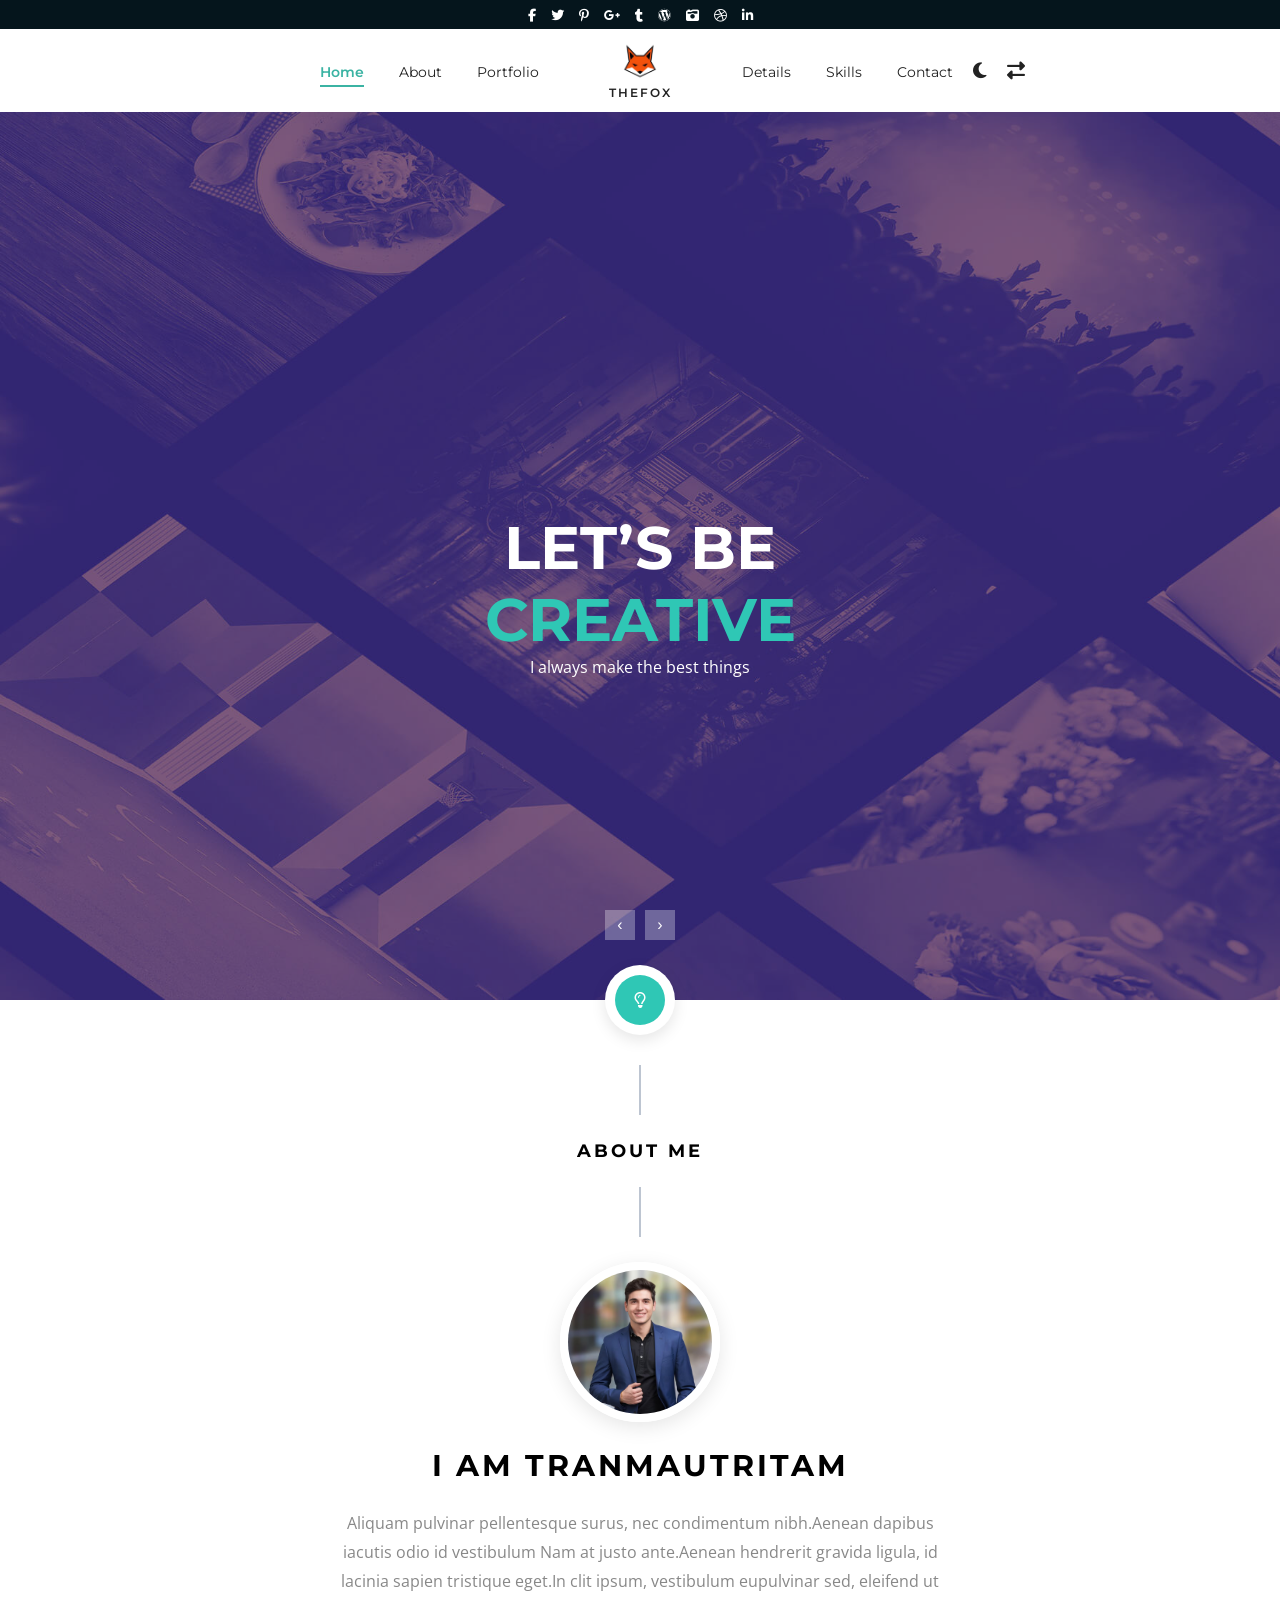
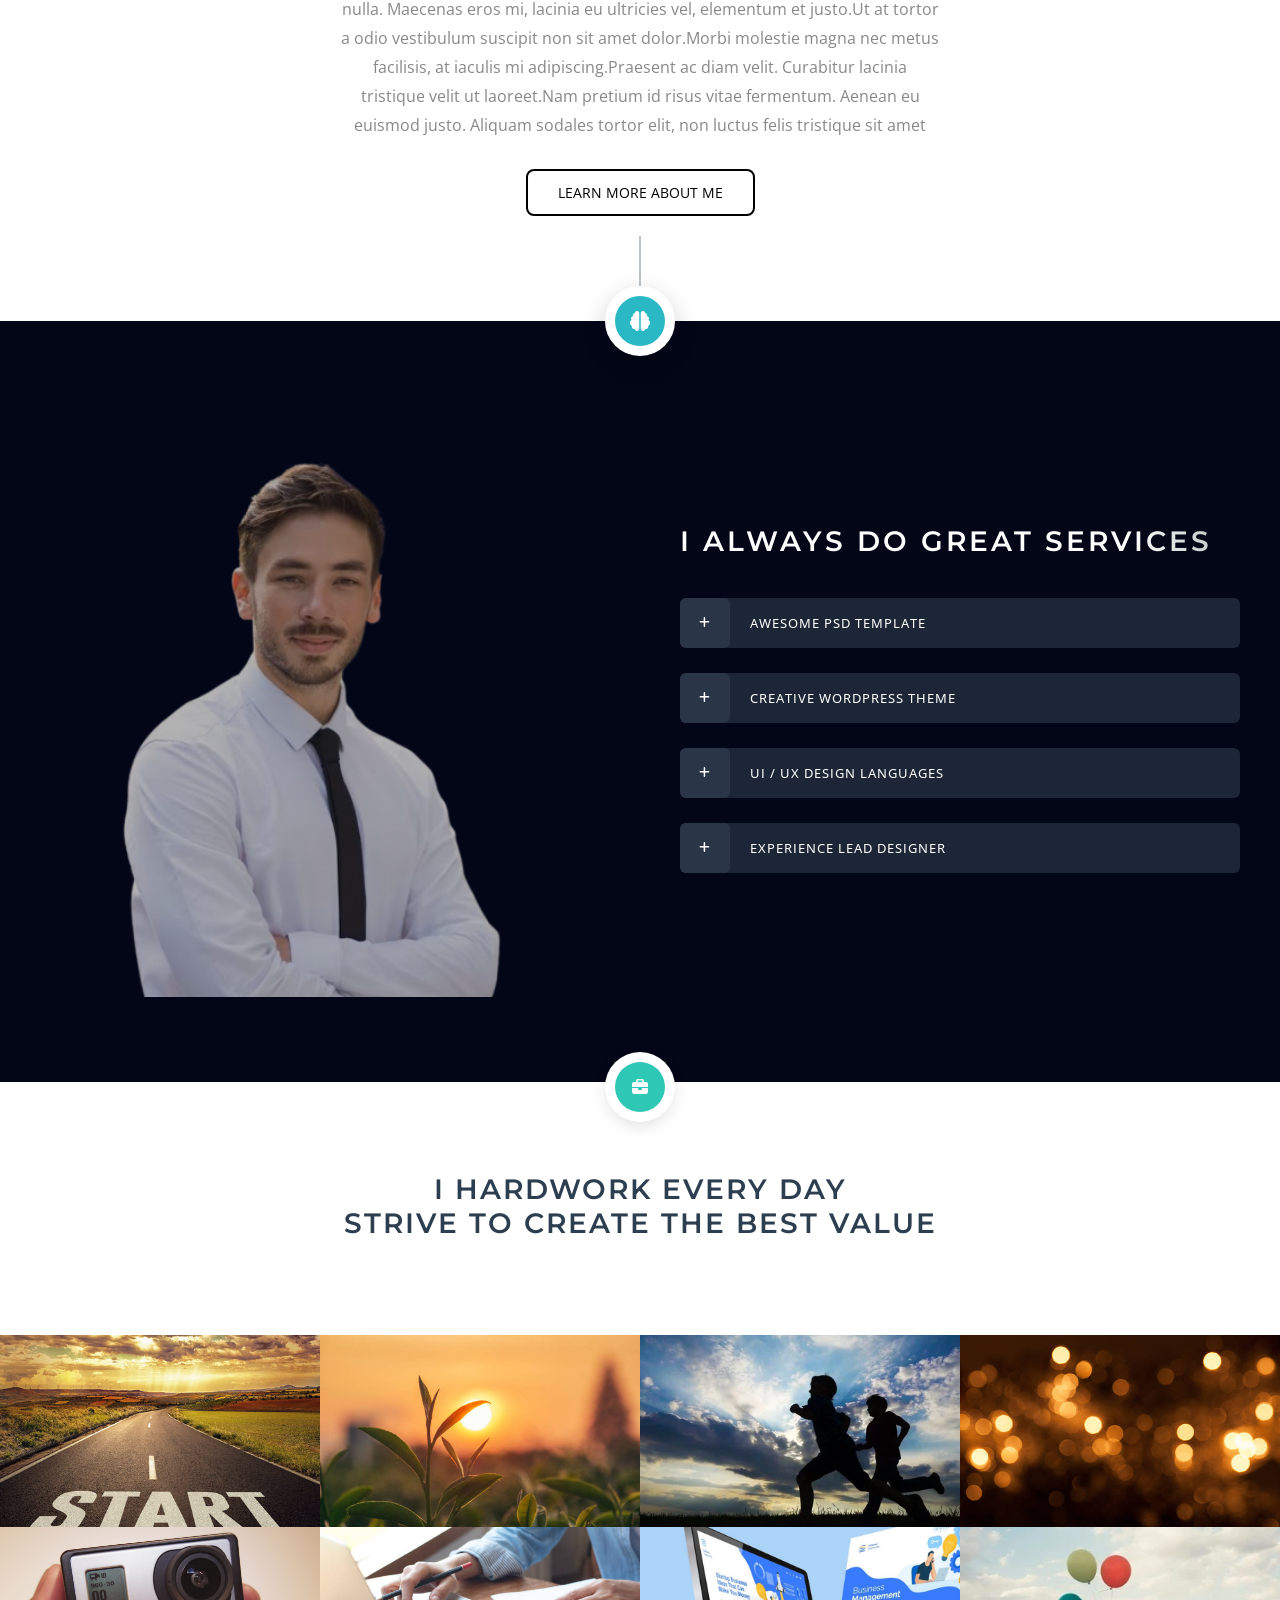
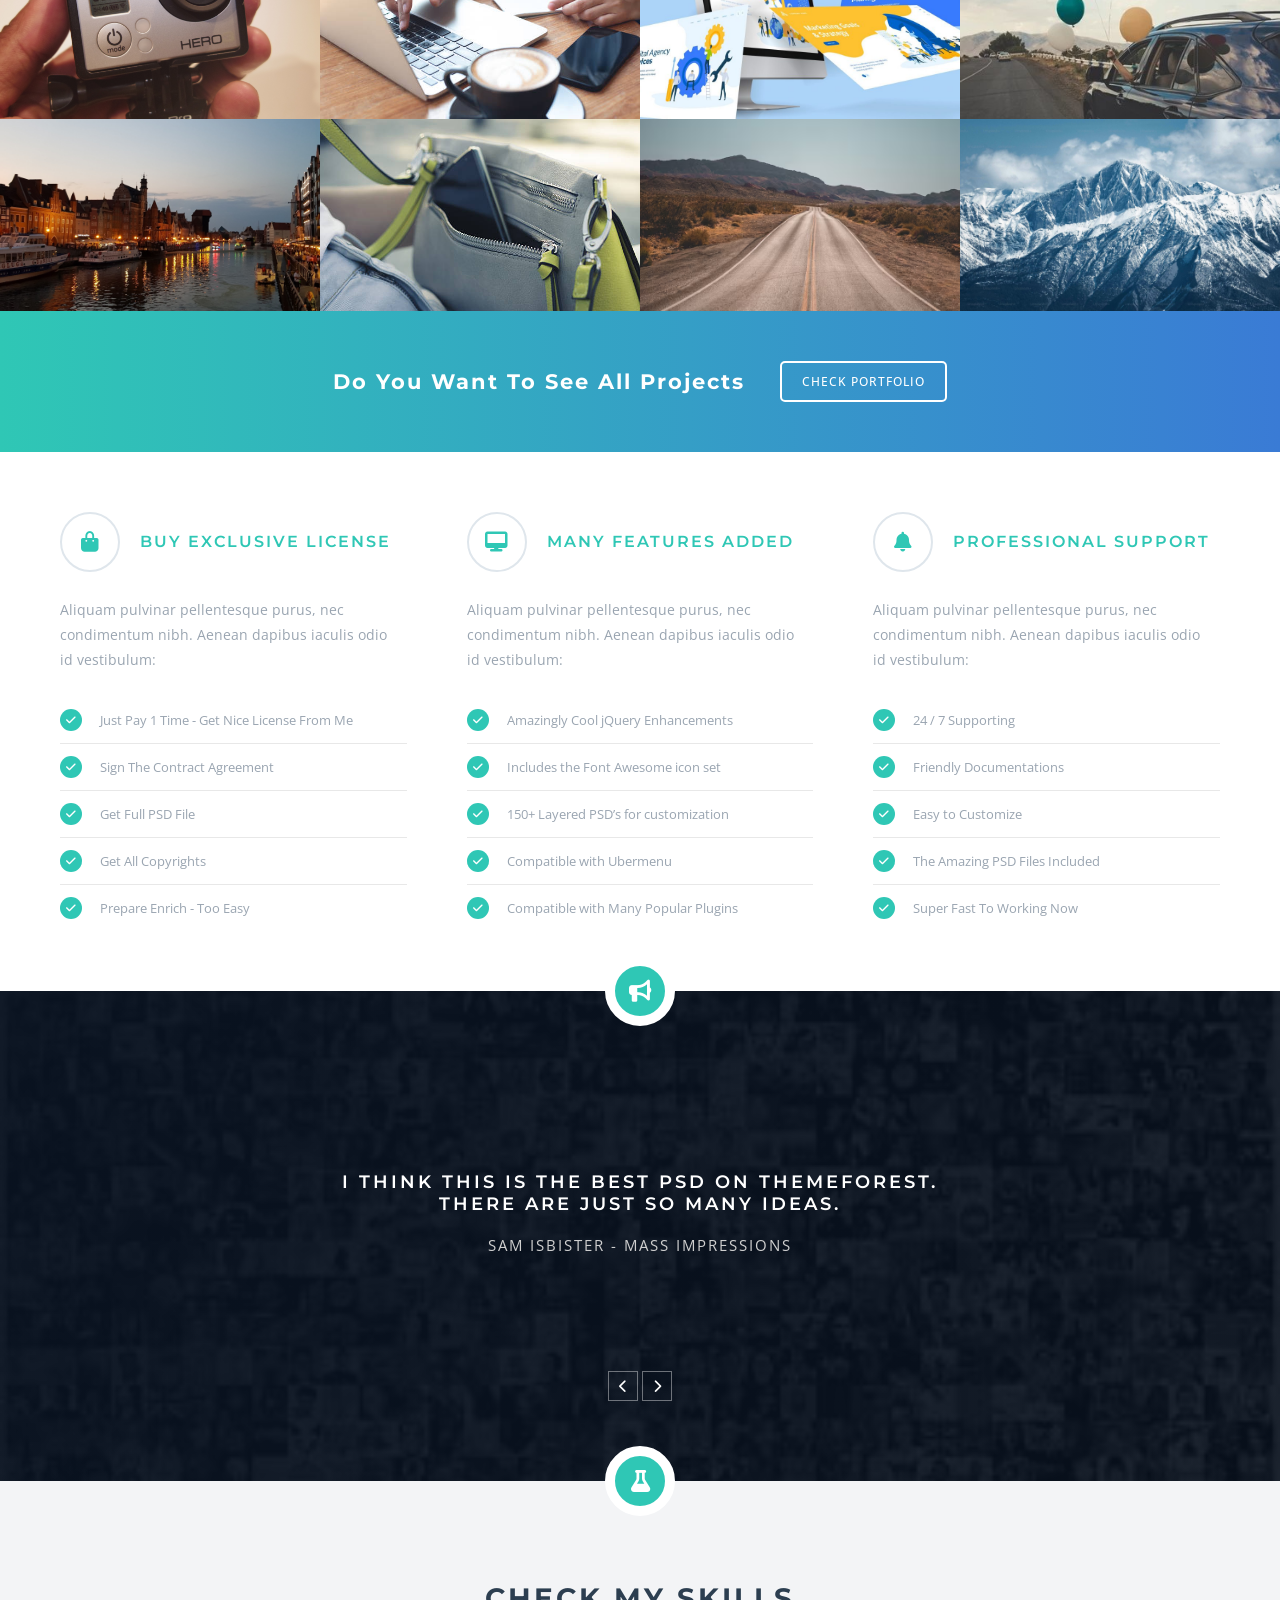
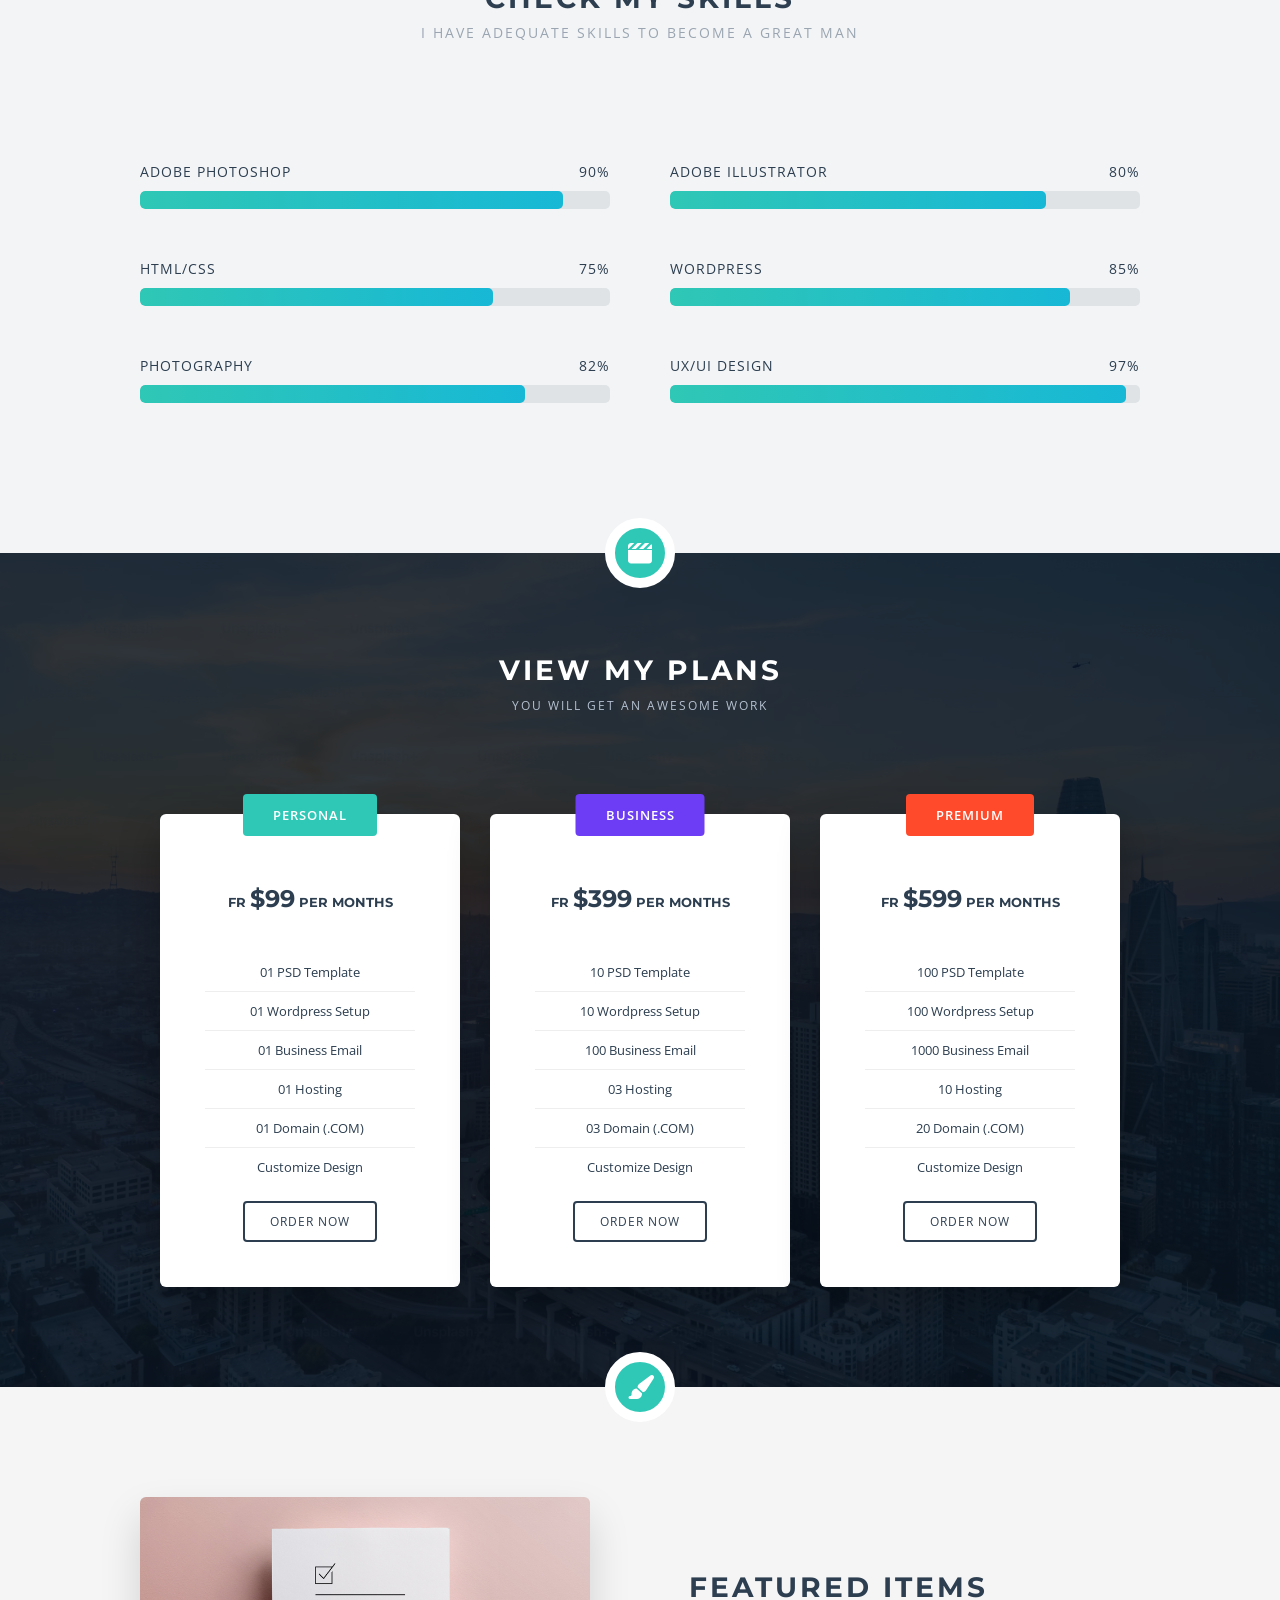
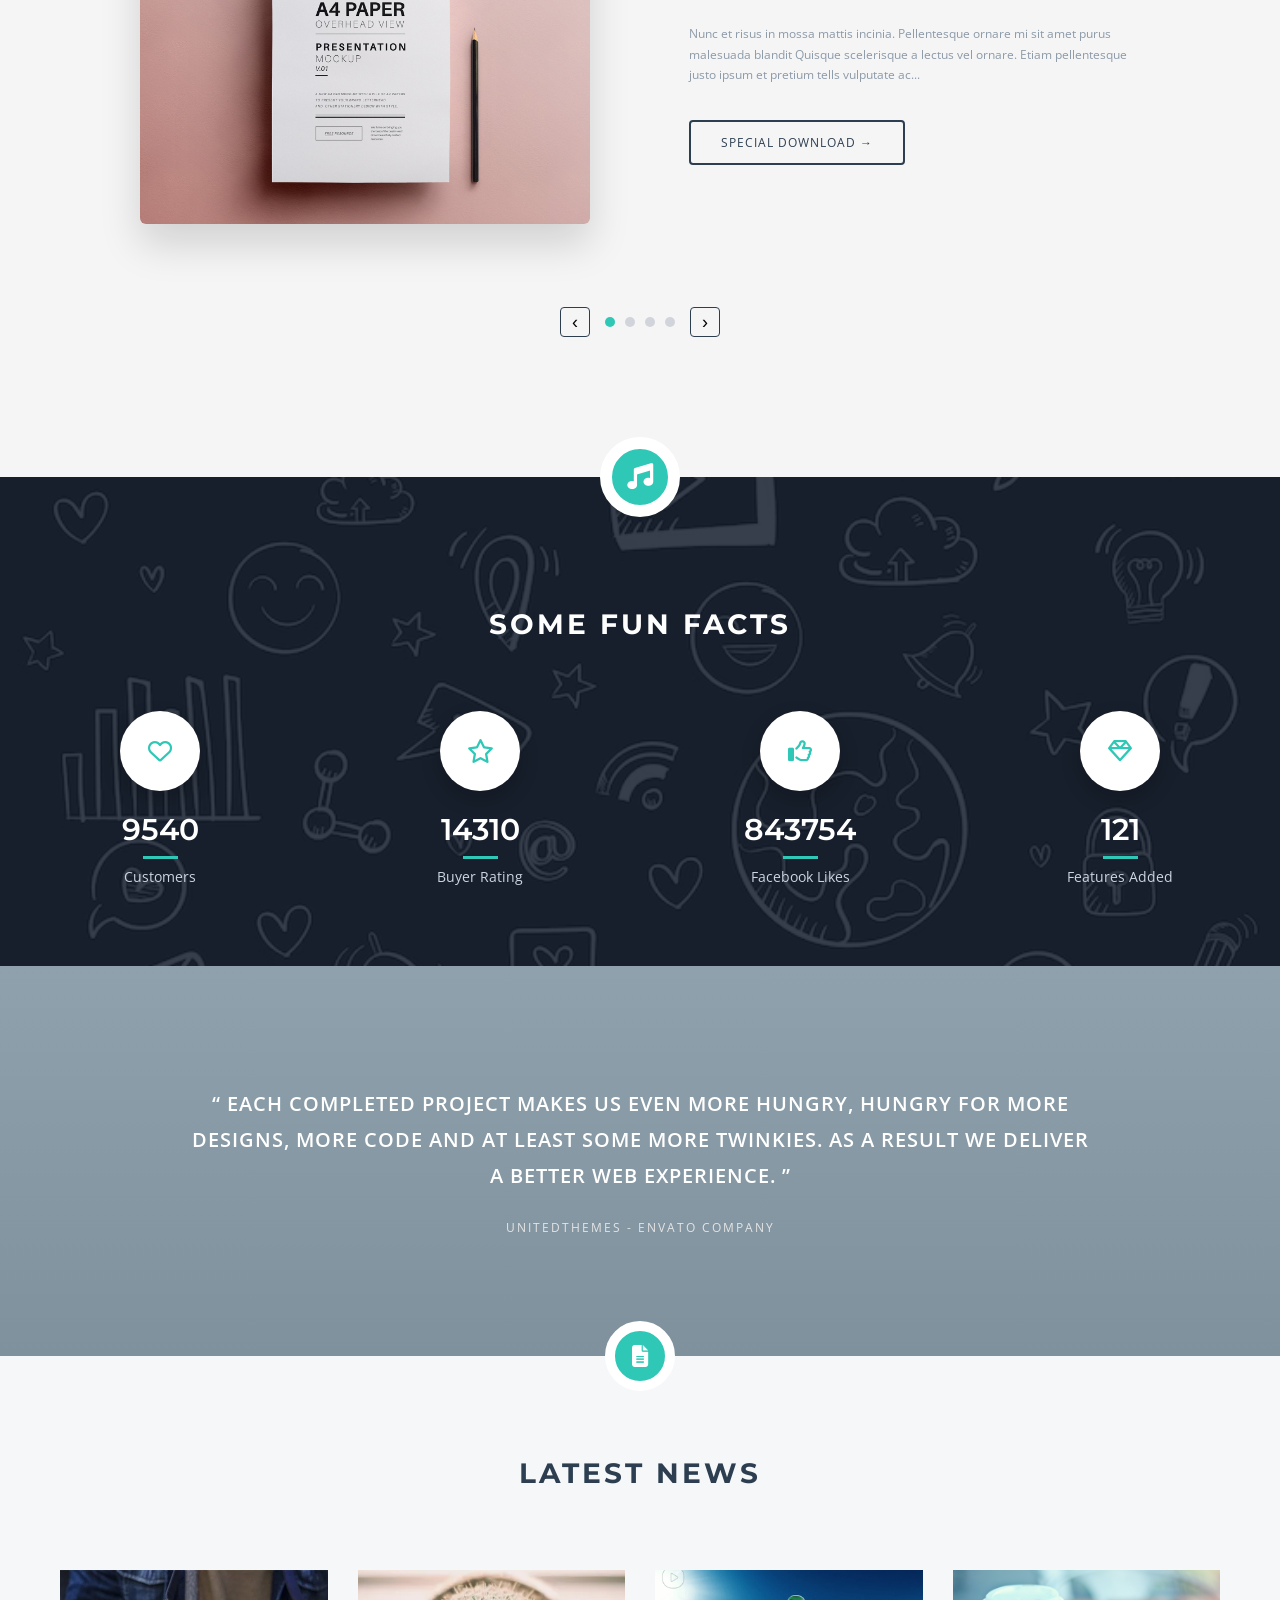
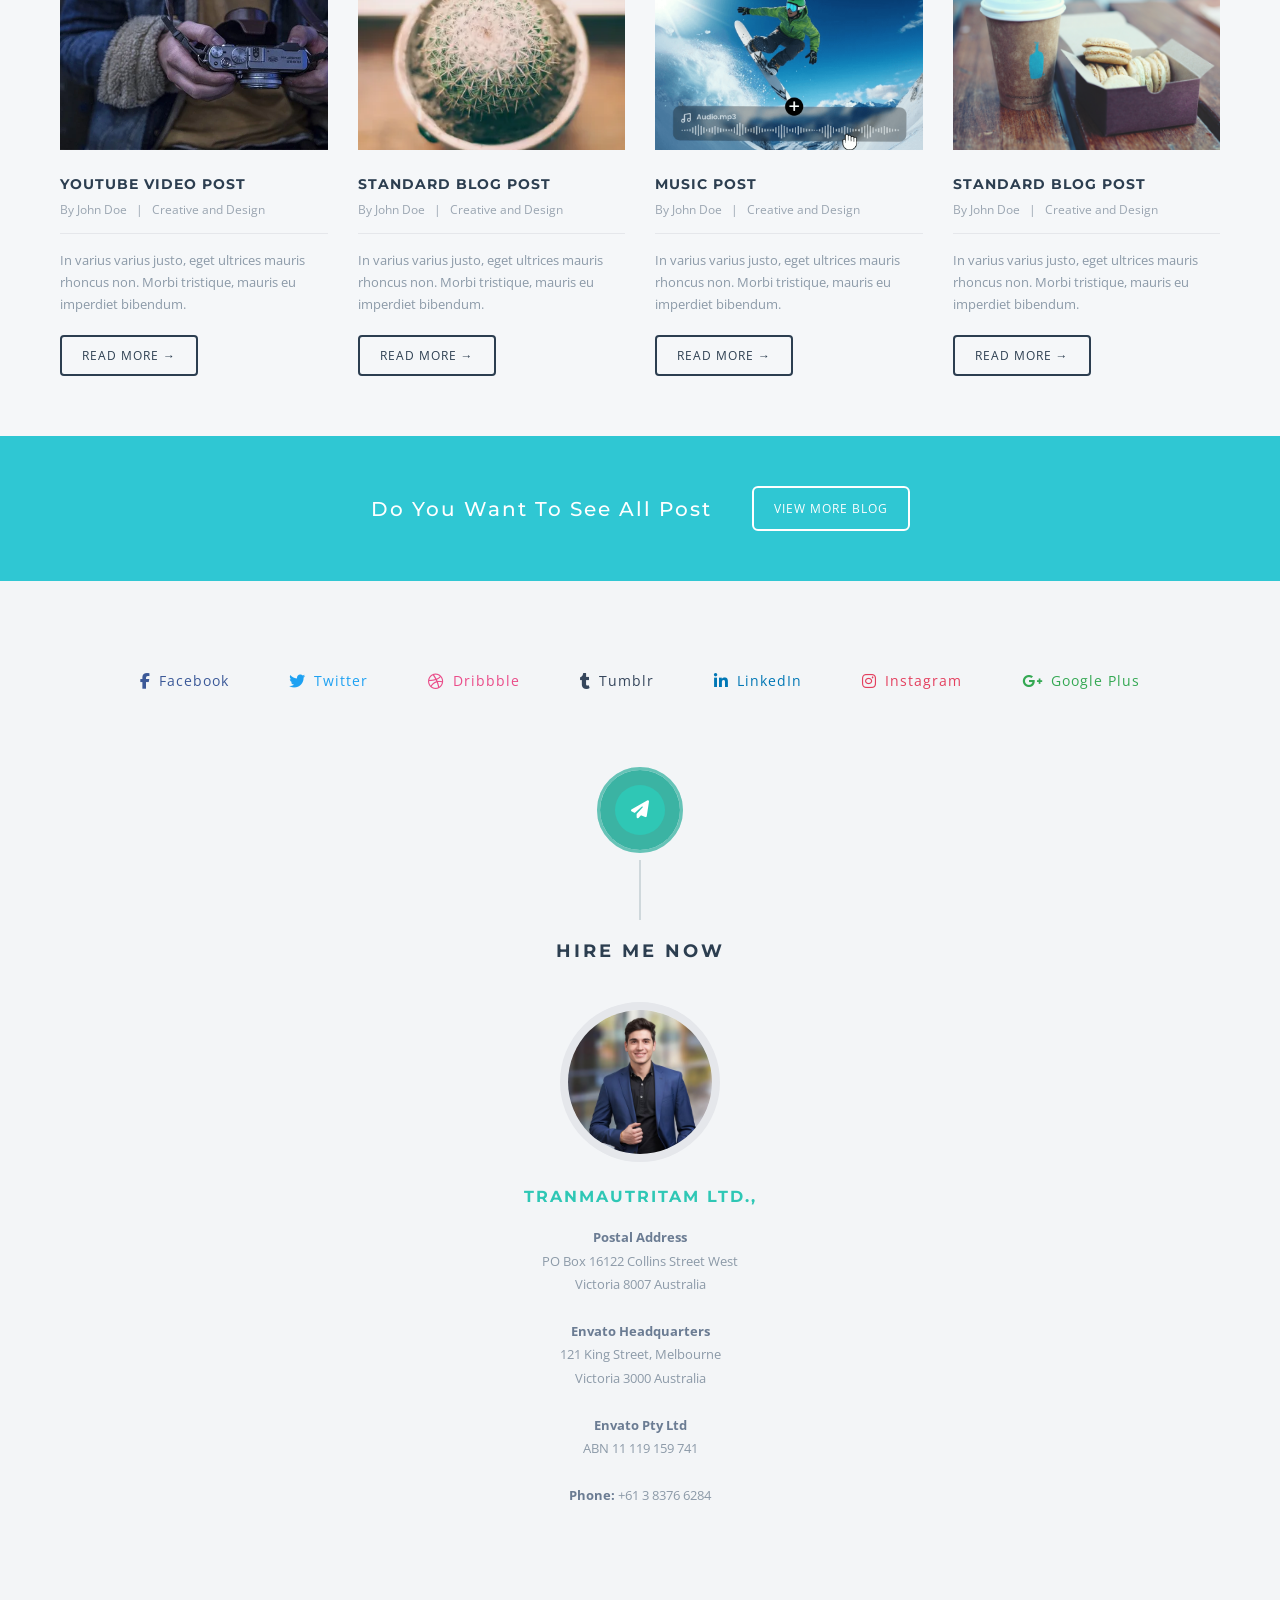
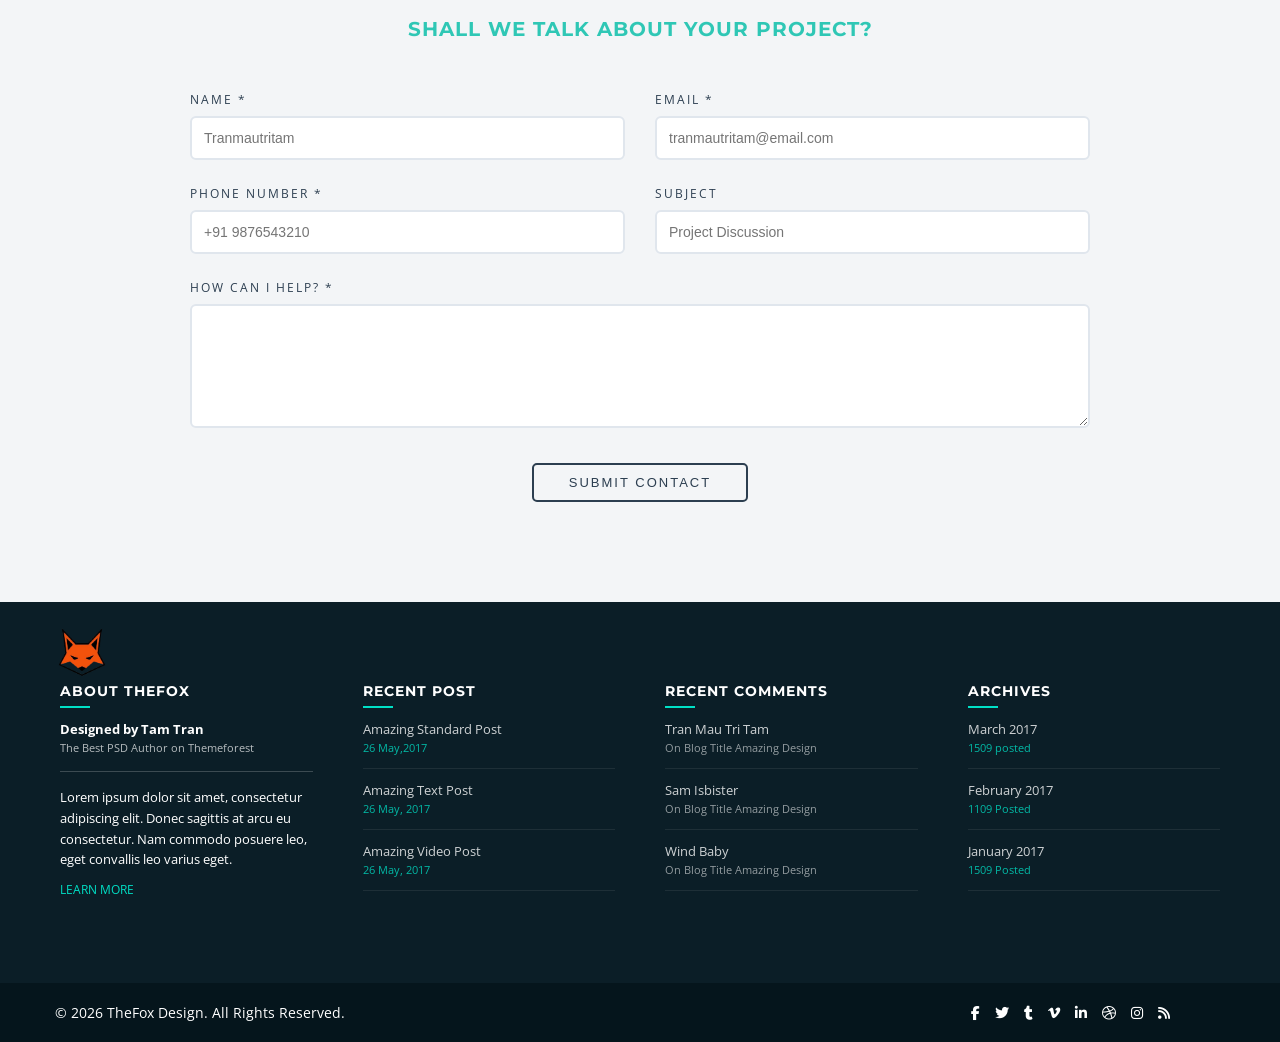
==== commit 4237f381: "Add files via upload" ====
--- a/index.html
+++ b/index.html
@@ -62,7 +62,7 @@
                     <i class="fa-solid fa-bars"></i>
                 </button>
                 <div class="mobile-menu">
-                    <a href="index.html">Home</a>
+                    <a href="index.html" class="active">Home</a>
                     <a href="about.html">About</a>
                     <a href="portfolio.html">Portfolio</a>
                     <a href="details.html">Details</a>
--- a/css/style.css
+++ b/css/style.css
@@ -14,12 +14,18 @@
     margin: 0;
     padding: 0;
     box-sizing: border-box;
+    padding-top: 100px;
 }
 
 html,
 body {
     overflow-x: hidden;
     scroll-behavior: smooth;
+}
+
+img {
+    max-width: 100%;
+    height: auto;
 }
 
 .main {
@@ -362,11 +368,14 @@
     z-index: 2;
 }
 
-.hero-content h7 {
+.hero-title {
+    display: block;
     font-size: 60px;
-}
-
-.hero-content.creative {
+    font-weight: 700;
+    line-height: 1.2;
+}
+
+.hero-content .creative {
     color: #2fc7b5;
 }
 
@@ -548,7 +557,7 @@
 
 .services-image img {
     width: 100%;
-    height: 500px;
+    height: auto;
     object-fit: cover;
     border-radius: 12px;
     filter: brightness(0.7);
@@ -1367,6 +1376,7 @@
     color: white;
     font-size: 26px;
 }
+
 
 /* QUOTE SECTION */
 
@@ -1583,7 +1593,16 @@
     color: #34a853;
 }
 
+.social-strip a {
+    padding: 10px;
+    border-radius: 6px;
+    background: transparent;
+    transition: 0.1s;
+}
+
 .social-strip a:hover {
+    background: #f3f3f3;
+    transform: translateY(-3px);
     opacity: 0.7;
 }
 
@@ -1740,7 +1759,8 @@
 
 /* ABOUT HERO SECTION */
 .about-hero {
-    height: 100vh;
+    min-height: 100vh;
+    padding: 80px 20px;
     display: flex;
     justify-content: center;
     align-items: center;
@@ -1750,7 +1770,6 @@
 
 .about-hero-content {
     display: flex;
-    margin-top: 100px;
     flex-direction: column;
     justify-content: center;
     align-items: center;
@@ -1764,6 +1783,7 @@
 
 .about-hero-content h1 {
     font-size: 64px;
+    line-height: 1.2;
     font-weight: 700;
     margin-bottom: 25px;
     color: #ffffff;
@@ -1809,7 +1829,7 @@
     display: flex;
     justify-content: center;
     align-items: center;
-    gap: 120px;
+    gap: 80px;
     flex-wrap: wrap;
 }
 
@@ -1828,6 +1848,14 @@
     font-size: 16px;
     letter-spacing: 2px;
     color: #000;
+}
+
+.stat-box {
+    transition: 0.3s;
+}
+
+.stat-box:hover {
+    transform: translateY(-8px);
 }
 
 /* STRENGTHS SECTION */
@@ -1863,6 +1891,18 @@
     color: #b8c4cc;
 }
 
+.strength-box {
+    background: rgba(255, 255, 255, 0.05);
+    padding: 25px;
+    border-radius: 10px;
+    transition: 0.3s;
+}
+
+.strength-box:hover {
+    background: rgba(255, 255, 255, 0.1);
+    transform: translateY(-6px);
+}
+
 /* WHO AM I SECTION */
 .about-section {
     background: #f5f5f5;
@@ -1901,7 +1941,8 @@
 }
 
 .about-card {
-    background: #d2cdcd;
+    background: #ffffff;
+    box-shadow: 0 10px 25px rgba(0, 0, 0, 0.08);
     padding: 40px 20px;
     text-align: center;
     transition: 0.3s;
@@ -1912,6 +1953,12 @@
     font-size: 30px;
     color: #7a6f63;
     margin-bottom: 15px;
+    transition: 0.3s;
+}
+
+.about-card:hover i {
+    transform: scale(1.2);
+    color: #3bb3a3;
 }
 
 .about-card h4 {
@@ -1924,6 +1971,7 @@
 .about-card:hover {
     transform: translateY(-10px);
     background: #d2cdcd;
+    box-shadow: 0 20px 40px rgba(0, 0, 0, 0.15);
 }
 
 .about-cta {
@@ -2063,7 +2111,7 @@
 
 .client-card {
     background: #fff;
-    padding: 80px;
+    padding: 30px;
     border-radius: 12px;
     box-shadow: 0 100px 120px rgba(0, 0, 0, 0.15);
     transition: 0.3s;
@@ -2164,7 +2212,7 @@
     transform: scale(1.1);
 }
 
-.work-card:hover .overlay {
+.work-card:hover .work-overlay {
     background: rgba(0, 0, 0, 0.7);
 }
 
@@ -2409,7 +2457,7 @@
 .portfolio-gallery-grid {
     display: grid;
     grid-template-columns: repeat(3, 1fr);
-    gap: 0px;
+    gap: 0;
 }
 
 .portfolio-gallery-item {
@@ -2508,7 +2556,7 @@
 /* SERVICE OFFER SECTION */
 
 .service-offer {
-    padding: 70px 70px;
+    padding: 70px 40px;
     background: linear-gradient(to bottom, #f3f3f3, #ffffff);
 }
 
@@ -2529,7 +2577,7 @@
 .service-offer-card {
     display: flex;
     flex-direction: column;
-    align-items: flex-start;
+    align-items: left;
     text-align: left;
     gap: 10px;
 
@@ -2538,14 +2586,14 @@
 .service-offer-card h3 {
     font-size: 20px;
     margin-bottom: 10px;
-    text-align: flex-start;
+    text-align: left;
 }
 
 .service-offer-card p {
     font-size: 14px;
     color: #666;
     line-height: 1.6;
-    text-align: flex-start;
+    text-align: left;
 }
 
 .service-icon {
@@ -2557,7 +2605,7 @@
 /* TESTIMONAL SECTION */
 
 .testimonial {
-    padding: 100px 50px;
+    padding: 90px 40px;
     background: linear-gradient(to bottom, #ffffff, #f3f3f3);
     text-align: center;
 }
@@ -2624,7 +2672,7 @@
 
 .details-hero {
     background: url("../images/details-hero.jpg") center/cover no-repeat;
-    padding: 205px 0;
+    padding: 180px 20px;
     position: relative;
     color: white;
     text-align: center;
@@ -2671,7 +2719,7 @@
 /* PROJECT OVERVIEW SECTION */
 
 .projects-overview {
-    padding: 180px 50px;
+    padding: 140px 50px;
     background: #f5f5f5;
     text-align: center;
 }
@@ -2689,7 +2737,7 @@
     font-size: 16px;
     line-height: 1.7;
     color: #666;
-    margin-bottom: 120px;
+    margin-bottom: 80px;
 }
 
 .overview-item {
@@ -2697,7 +2745,7 @@
     grid-template-columns: 1fr 1fr;
     gap: 60px;
     align-items: center;
-    margin-top: 150px;
+    margin-top: 100px;
     text-align: left;
     scroll-margin-top: 210px;
 }
@@ -2746,7 +2794,7 @@
 /* PROJECT DETAILS SECTION */
 
 .project-details {
-    padding: 70px 20px;
+    padding: 80px 30px;
     background: #f3f3f3;
     scroll-margin-top: 80px;
 }
@@ -2933,7 +2981,7 @@
 
 .skills-hero {
     background: url("../images/skills-hero.jpg") center/cover no-repeat;
-    padding: 205px 0;
+    padding: 180px 20px;
     text-align: center;
     color: white;
     position: relative;
@@ -2978,7 +3026,7 @@
 }
 
 .core-skills {
-    padding: 100px 60px;
+    padding: 100px 40px;
     background: linear-gradient(to bottom, #f3f3f3, #ffffff);
 }
 
@@ -3269,6 +3317,8 @@
     line-height: 1.6;
 }
 
+
+
 /* VISUAL COMMUNICATION SECTION */
 
 .visual-section {
@@ -3324,6 +3374,19 @@
     transform: scale(1.04);
 }
 
+.workflow-step,
+.visual-left,
+.visual-right {
+    opacity: 0;
+    transform: translateY(40px);
+    transition: 0.6s ease;
+}
+
+.show {
+    opacity: 1;
+    transform: translateY(0);
+}
+
 /****************************************************CONTACT PAGE*************************************************************************/
 
 /* CONTACT HERO SECTION */
@@ -3531,7 +3594,6 @@
     border: 0;
     border-radius: 6px;
 }
-
 
 /****************************************************ANIMATIONS*************************************************************************/
 
@@ -4421,6 +4483,54 @@
 
 /* ABOUTME PAGE ANIMATIONS */
 
+.hero-item {
+    opacity: 0;
+    transform: translateY(30px);
+    animation: fadeUp 0.8s ease forwards;
+}
+
+.hero-item:nth-child(1) {
+    animation-delay: 0.2s;
+}
+
+.hero-item:nth-child(2) {
+    animation-delay: 0.4s;
+}
+
+.hero-item:nth-child(3) {
+    animation-delay: 0.6s;
+}
+
+.hero-item:nth-child(4) {
+    animation-delay: 0.8s;
+}
+
+@keyframes fadeUp {
+    to {
+        opacity: 1;
+        transform: translateY(0);
+    }
+}
+
+.strength-box h3 {
+    position: relative;
+}
+
+.strength-box h3::after {
+    content: "";
+    width: 0;
+    height: 2px;
+    background: #3bb3a3;
+    position: absolute;
+    left: 0;
+    bottom: -5px;
+    transition: 0.3s;
+}
+
+.strength-box:hover h3::after {
+    width: 40px;
+}
+
 .work-animate {
     opacity: 0;
     transform: translateY(60px);
@@ -4441,6 +4551,62 @@
 .client-show {
     opacity: 1;
     transform: translateY(0);
+}
+
+.client-card {
+    transition: 0.4s ease;
+}
+
+.client-card:hover {
+    transform: translateY(-12px) scale(1.02);
+    box-shadow: 0 30px 60px rgba(0, 0, 0, 0.2);
+}
+
+.clients-cards {
+    transition: all 0.4s ease;
+}
+
+.client-card .quote {
+    font-size: 50px;
+    color: #2fc7b5;
+}
+
+.work-overlay {
+    transform: translateY(100%);
+    transition: 0.4s ease;
+    background: linear-gradient(to top, rgba(0, 0, 0, 0.8), transparent);
+}
+
+.work-card:hover .work-overlay {
+    transform: translateY(0);
+}
+
+.work-card img {
+    transition: transform 0.6s ease;
+}
+
+.contactme-right input:focus,
+.contactme-right textarea:focus {
+    border-bottom: 2px solid #2fc7b5;
+}
+
+.contactme-right button {
+    transition: 0.3s ease;
+}
+
+.contactme-right button:hover {
+    background: #2fc7b5;
+    border-color: #2fc7b5;
+    transform: scale(1.03);
+}
+
+.contactme-right input,
+.contactme-right textarea {
+    margin-bottom: 30px;
+}
+
+.contactme-section {
+    margin-top: 50px;
 }
 
 /* PORTFOLIO PAGE ANIMATIONS */
@@ -4536,6 +4702,86 @@
     transform: translateX(0);
 }
 
+.portfolio-image img {
+    transition: transform 0.4s ease;
+}
+
+.portfolio-image img:hover {
+    transform: scale(1.05);
+}
+
+.portfolio-image img {
+    box-shadow: 0 10px 30px rgba(0, 0, 0, 0.2);
+}
+
+.portfolio-btn {
+    transition: all 0.3s ease;
+}
+
+.digital-left h2 span {
+    display: inline-block;
+    transition: 0.3s;
+}
+
+.digital-left h2 span:hover {
+    transform: translateX(5px);
+    color: #3bb3a3;
+}
+
+.arrow {
+    animation: bounce 1.5s infinite;
+}
+
+@keyframes bounce {
+
+    0%,
+    100% {
+        transform: translateY(0);
+    }
+
+    50% {
+        transform: translateY(8px);
+    }
+}
+
+.digital-btn {
+    transition: all 0.3s ease;
+}
+
+.portfolio-gallery-item img {
+    transition: transform 0.5s ease;
+}
+
+.portfolio-gallery-item:hover img {
+    transform: scale(1.1);
+}
+
+.portfolio-overlay a {
+    transition: 0.3s ease;
+}
+
+.portfolio-overlay a:hover {
+    background: #2a8f83;
+    transform: scale(1.05);
+}
+
+.portfolio-gallery-item {
+    aspect-ratio: 1 / 0.8;
+    height: auto;
+}
+
+.service-offer-card {
+    padding: 25px;
+    border-radius: 10px;
+    transition: 0.3s ease;
+}
+
+.service-offer-card:hover {
+    background: #ffffff;
+    transform: translateY(-8px);
+    box-shadow: 0 15px 40px rgba(0, 0, 0, 0.1);
+}
+
 /* DETAILS PAGE ANIMATIONS */
 
 .overview-item {
@@ -4569,6 +4815,36 @@
     transform: translateY(0);
 }
 
+.tool-card i {
+    transition: 0.3s;
+}
+
+.tool-card:hover i {
+    transform: scale(1.2) rotate(5deg);
+}
+
+.tool-card,
+.creative-card {
+    opacity: 0;
+    transform: translateY(40px);
+    transition: 0.6s ease;
+}
+
+.tool-card.show,
+.creative-card.show {
+    opacity: 1;
+    transform: translateY(0);
+}
+
+.tool-card {
+    background: linear-gradient(to bottom, #ffffff, #f9f9f9);
+}
+
+.tool-card:hover,
+.creative-card:hover {
+    box-shadow: 0 20px 40px rgba(59, 179, 163, 0.2);
+}
+
 .creative-card {
     opacity: 0;
     transform: translateY(80px);
@@ -4602,6 +4878,63 @@
     transform: translateX(80px);
     transition: 0.8s;
 }
+
+.details-hero-content {
+    animation: fadeUp 1s ease forwards;
+}
+
+@keyframes fadeUp {
+    from {
+        opacity: 0;
+        transform: translateY(40px);
+    }
+
+    to {
+        opacity: 1;
+        transform: translateY(0);
+    }
+}
+
+.breadcrumb a {
+    transition: 0.3s;
+}
+
+.breadcrumb a:hover {
+    color: #3bb3a3;
+}
+
+.skills-hero-content {
+    animation: fadeUp 1s ease forwards;
+}
+
+@keyframes fadeUp {
+    from {
+        opacity: 0;
+        transform: translateY(40px);
+    }
+
+    to {
+        opacity: 1;
+        transform: translateY(0);
+    }
+}
+
+.skills-progress-level {
+    background: linear-gradient(to right, #3bb3a3, #17b8d6);
+}
+
+.skills-progress-level {
+    box-shadow: 0 5px 15px rgba(59, 179, 163, 0.5);
+}
+
+.skill-item {
+    transition: 0.3s;
+}
+
+.skill-item:hover {
+    transform: translateY(-3px);
+}
+
 
 /* CONTACT PAGE ANIMATIONS */
 
@@ -4681,6 +5014,16 @@
     color: #e5e7eb;
 }
 
+body.dark-mode h1,
+body.dark-mode h2,
+body.dark-mode h3 {
+    color: #f9fafb;
+}
+
+body.dark-mode p {
+    color: #9ca3af;
+}
+
 body,
 header,
 footer,
@@ -4752,6 +5095,111 @@
     color: #e5e7eb;
 }
 
+body.dark-mode .quote-section {
+    background: linear-gradient(to bottom, #0f1b2b, #132f46);
+}
+
+body.dark-mode .quote-text {
+    color: #e5e7eb;
+}
+
+body.dark-mode .quote-author {
+    color: #9ca3af;
+}
+
+body.dark-mode .quote-icon {
+    background: #3bb3a3;
+    border: 10px solid #0f172a;
+}
+
+body.dark-mode .quote-icon i {
+    color: #ffffff;
+}
+
+body.dark-mode .about-top-icon {
+    background: #3bb3a3;
+    border: 10px solid #0f172a;
+}
+
+body.dark-mode .about-top-icon i {
+    color: #ffffff;
+}
+
+
+body.dark-mode .services-top-icon {
+    background: #3bb3a3;
+    border: 10px solid #0f172a;
+}
+
+body.dark-mode .services-top-icon i {
+    color: #ffffff;
+}
+
+body.dark-mode .work-top-icon {
+    background: #3bb3a3;
+    border: 10px solid #0f172a;
+}
+
+body.dark-mode .work-top-icon i {
+    color: #ffffff;
+}
+
+body.dark-mode .testimonial-top-icon {
+    background: #3bb3a3;
+    border: 10px solid #0f172a;
+}
+
+body.dark-mode .testimonial-top-icon i {
+    color: #ffffff;
+}
+
+body.dark-mode .testimonial-bottom-icon {
+    background: #3bb3a3;
+    border: 10px solid #0f172a;
+}
+
+body.dark-mode .testimonial-bottom-icon i {
+    color: #ffffff;
+}
+
+
+body.dark-mode .pricing-top-icon {
+    background: #3bb3a3;
+    border: 10px solid #0f172a;
+}
+
+body.dark-mode .pricing-top-icon i {
+    color: #ffffff;
+}
+
+body.dark-mode .pricing-bottom-icon {
+    background: #3bb3a3;
+    border: 10px solid #0f172a;
+}
+
+body.dark-mode .pricing-bottom-icon i {
+    color: #ffffff;
+}
+
+body.dark-mode .funfacts-top-icon {
+    background: #3bb3a3;
+    border: 10px solid #0f172a;
+}
+
+body.dark-mode .funfacts-top-icon i {
+    color: #ffffff;
+}
+
+body.dark-mode .hire-top-icon {
+    background: #3bb3a3;
+    border: 10px solid #0f172a;
+}
+
+body.dark-mode .hire-top-icon i {
+    color: #ffffff;
+}
+
+
 /* ABOUT ME PAGE */
 
 body.dark-mode .stats-section {
@@ -4912,6 +5360,16 @@
 
 body.dark-mode .service-offer-card p {
     color: #9ca3af;
+}
+
+body.dark-mode .service-offer-card:hover {
+    background: #1f2937;
+    transform: translateY(-8px);
+    box-shadow: 0 15px 40px rgba(0, 0, 0, 0.6);
+}
+
+body.dark-mode .service-offer-card {
+    background: #111827;
 }
 
 body.dark-mode .testimonial {
@@ -5430,6 +5888,29 @@
     text-align: inherit;
 }
 
+
+html[dir="rtl"] .service-offer {
+    direction: rtl;
+}
+
+html[dir="rtl"] .service-offer-card {
+    align-items: flex-start;
+    text-align: right;
+}
+
+html[dir="rtl"] .service-offer-card h3 {
+    text-align: right;
+}
+
+html[dir="rtl"] .service-offer-card p {
+    text-align: right;
+}
+
+html[dir="rtl"] .service-icon {
+    align-self: flex-start;
+}
+
+
 html[dir="rtl"] .footer-top {
     direction: rtl;
 }
@@ -5444,213 +5925,1214 @@
 
 /***************************************************RESPONSIVE (MOBILE + TABLET)*********************************************************************************/
 
+
+/*** Header and Footer ***/
+
 @media (max-width: 1024px) {
-
-    /* HOME PAGE */
-
     .top-header {
-        padding: 10px 150px;
+        padding: 10px 40px;
     }
 
     .nav-left ul,
     .nav-right ul {
-        gap: 15px;
-        flex-wrap: nowrap;
-    }
-
-    .nav-left a,
-    .nav-right a {
-        font-size: 11px;
+        gap: 20px;
+    }
+
+    .logo {
+        margin: 0 30px;
+    }
+}
+
+@media (max-width: 768px) {
+    body {
+        padding-top: 70px;
+    }
+}
+
+
+@media (max-width: 768px) {
+
+    .top-header {
+        display: flex;
+        justify-content: space-between;
+        align-items: center;
+        padding: 10px 20px;
+        top: 0;
+    }
+
+    .top-bar {
+        display: none;
+    }
+
+    .nav-left,
+    .nav-right ul {
+        display: none;
+    }
+
+    .nav-right {
+        gap: 10px;
+    }
+
+    .logo {
+        margin: 0;
     }
 
     .logo img {
-        height: 28px;
-    }
-
-    .logo-text {
-        font-size: 10px;
-    }
-
-    .hero {
-        height: 40vh;
-        min-height: 200px;
-    }
-
-    .hero-slider,
-    .hero-slide {
-        height: 100%;
-    }
-
-    .hero-slide img {
-        width: 100%;
-        height: 100%;
-        object-fit: cover;
-    }
-
-    .hero-content {
-        top: 50%;
-        left: 50%;
-        transform: translate(-50%, -50%);
-        text-align: center;
-        padding: 0 20px;
-    }
-
-    .hero-content h1 {
-        font-size: 28px;
-        line-height: 1.3;
-    }
-
-    .hero-content p {
-        font-size: 14px;
-    }
-
-    .hero-controls {
-        bottom: 15px;
-    }
-
-    .hero-prev,
-    .hero-next {
-        width: 24px;
-        height: 24px;
-        font-size: 13px;
-    }
-
-    .services-section {
-        flex-direction: column;
+        height: 35px;
+    }
+}
+
+.menu-toggle {
+    display: none;
+    font-size: 22px;
+    background: none;
+    border: none;
+    cursor: pointer;
+}
+
+@media (max-width: 768px) {
+    .menu-toggle {
+        display: block;
+    }
+}
+
+.mobile-menu {
+    display: none;
+    flex-direction: column;
+    background: #fff;
+    position: fixed;
+    top: 70px;
+    left: 0;
+    width: 100%;
+    padding: 20px;
+    z-index: 999;
+}
+
+.mobile-menu a {
+    padding: 10px 0;
+    text-decoration: none;
+    color: #222;
+    border-bottom: 1px solid #eee;
+}
+
+.mobile-actions {
+    display: flex;
+    justify-content: center;
+    gap: 20px;
+    margin-top: 15px;
+}
+
+.mobile-actions button {
+    background: #f5f5f5;
+    border: none;
+    width: 45px;
+    height: 45px;
+    border-radius: 50%;
+    font-size: 18px;
+    cursor: pointer;
+    transition: 0.3s;
+}
+
+.mobile-actions button:hover {
+    background: #3bb3a3;
+    color: #fff;
+}
+
+@media (max-width: 768px) {
+
+    #theme-toggle,
+    #rtl-toggle {
+        display: none;
+    }
+}
+
+/*** Footer ***/
+
+@media (max-width: 1024px) {
+
+    .footer-top {
+        flex-wrap: wrap;
         gap: 40px;
-        padding: 80px 20px;
-        text-align: center;
-    }
-
-    .services-image img {
-        height: auto;
-    }
-
-    .featured-section {
-        flex-direction: column;
-        align-items: center;
-        justify-content: center;
-        text-align: center;
-        padding: 60px 20px;
-        gap: 25px;
-    }
-
-    .featured-image {
-        width: 100%;
-        display: flex;
-        justify-content: center;
-    }
-
-    .featured-image img {
-        width: 260px;
-        max-width: 100%;
-    }
-
-    .featured-content {
-        width: 100%;
-        max-width: 500px;
-    }
-
-    .featured-content h2 {
-        text-align: center;
-    }
-
-    .featured-content p {
-        text-align: center;
-    }
-
-    .featured-btn {
-        display: inline-block;
-        margin: 15px auto 0;
-    }
-
-    .featured-dots {
-        margin-top: 15px;
-    }
-
-
-    .skills-column-wrapper {
-        flex-direction: column;
-        gap: 30px;
-    }
-
-    .pricing-cards {
-        flex-direction: column;
-        align-items: center;
-    }
-
-    .pricing-card.active {
-        transform: scale(1);
-    }
-
-    .featured-section {
-        flex-direction: column;
-        gap: 40px;
-        padding: 80px 20px;
-        text-align: center;
-    }
-
-    .featured-image img {
-        max-width: 300px;
-    }
-
-    .portfolio-grid {
-        grid-template-columns: repeat(2, 1fr);
-    }
-
-    .news-section {
-        grid-template-columns: repeat(2, 1fr);
-        padding: 60px 20px;
-    }
-
-    .cta-section,
-    .blog-cta {
-        flex-direction: column;
-        text-align: center;
-    }
-
-    .social-strip {
-        gap: 20px;
-        text-align: center;
-    }
-
-    .form-row {
-        flex-direction: column;
-    }
-
-    .form-group {
-        width: 100%;
-    }
+        padding: 60px 40px;
+    }
+
+    .footer-box {
+        flex: 0 0 calc(50% - 20px);
+    }
+
+    .footer-logo {
+        margin-top: 0;
+    }
+
+}
+
+@media (max-width: 768px) {
 
     .footer-top {
         flex-direction: column;
-        padding: 60px 20px;
-        gap: 40px;
-    }
+        padding: 50px 20px;
+        gap: 30px;
+        text-align: center;
+    }
+
+    .footer-box {
+        width: 100%;
+    }
+
+    .footer-box h3::after {
+        left: 50%;
+        transform: translateX(-50%);
+    }
+
+    .footer-logo {
+        margin: 0 auto 10px;
+    }
+
+    .footer-box ul {
+        text-align: center;
+    }
+
+    .footer-box li {
+        border-bottom: none;
+    }
+
+}
+
+@media (max-width: 768px) {
 
     .footer {
         flex-direction: column;
         gap: 15px;
         text-align: center;
-    }
-
-
-    /* ABOUT PAGE */
-
-    .about-hero {
-        height: 40vh;
-    }
+        padding: 20px;
+    }
+
+    .footer-social {
+        justify-content: center;
+        padding: 0;
+        flex-wrap: wrap;
+    }
+
+}
+
+@media (max-width: 480px) {
+
+    .footer-top {
+        padding: 40px 15px;
+    }
+
+    .copyright {
+        font-size: 12px;
+    }
+
+    .footer-social a {
+        font-size: 13px;
+    }
+
+}
+
+
+/*** Home page ***/
+
+@media (max-width: 1024px) {
+
+    .hero-content h7 {
+        font-size: 45px;
+    }
+
+}
+
+@media (max-width: 768px) {
+
+    .hero {
+        height: 80vh;
+    }
+
+    .hero-content h7 {
+        font-size: 30px;
+    }
+
+    .hero-sub {
+        font-size: 14px;
+    }
+
+}
+
+@media (max-width: 480px) {
+
+    .hero-content h7 {
+        font-size: 24px;
+    }
+
+}
+
+@media (max-width: 1024px) {
+    .about-center-section {
+        padding: 20px 40px;
+    }
+
+    .about-text {
+        max-width: 500px;
+        font-size: 14px;
+    }
+
+    .about-profile img {
+        width: 140px;
+        height: 140px;
+    }
+}
+
+@media (max-width: 768px) {
+
+    .about-center-section {
+        padding: 20px 20px;
+    }
+
+    .about-top-icon {
+        width: 60px;
+        height: 60px;
+        margin: -40px auto 20px;
+    }
+
+    .about-top-icon span {
+        width: 40px;
+        height: 40px;
+    }
+
+    .about-title {
+        font-size: 16px;
+        letter-spacing: 2px;
+    }
+
+    .about-profile img {
+        width: 120px;
+        height: 120px;
+    }
+
+    .about-name {
+        font-size: 14px;
+    }
+
+    .about-text {
+        font-size: 13px;
+        line-height: 1.6;
+        padding: 0 10px;
+    }
+
+    .about-btn {
+        padding: 10px 20px;
+        font-size: 12px;
+    }
+
+    .about-line {
+        height: 40px;
+    }
+
+    .about-btn-line {
+        height: 40px;
+    }
+}
+
+@media (max-width: 480px) {
+
+    .about-text {
+        font-size: 12px;
+    }
+
+    .about-profile img {
+        width: 100px;
+        height: 100px;
+    }
+
+    .about-title {
+        font-size: 14px;
+    }
+
+}
+
+@media (max-width: 1024px) {
+
+    .services-section {
+        padding: 80px 30px;
+        gap: 40px;
+    }
+
+    .services-content h2 {
+        font-size: 24px;
+    }
+
+}
+
+@media (max-width: 768px) {
+
+    .services-section {
+        flex-direction: column;
+        padding: 80px 20px;
+        gap: 50px;
+    }
+
+    .services-image {
+        width: 100%;
+    }
+
+    .services-image img {
+        width: 100%;
+        height: auto;
+        border-radius: 10px;
+    }
+
+    .services-content {
+        width: 100%;
+        text-align: left;
+    }
+
+    .services-content h2 {
+        font-size: 22px;
+        margin-bottom: 30px;
+    }
+
+    .services-item {
+        padding: 12px;
+        gap: 15px;
+    }
+
+    .services-item span {
+        width: 40px;
+        height: 40px;
+    }
+
+    .services-text {
+        font-size: 13px;
+        line-height: 1.6;
+        margin-bottom: 20px;
+    }
+
+}
+
+@media (max-width: 480px) {
+
+    .services-section {
+        padding: 60px 15px;
+    }
+
+    .services-content h2 {
+        font-size: 18px;
+        letter-spacing: 2px;
+    }
+
+    .services-item {
+        font-size: 12px;
+    }
+
+}
+
+@media (max-width: 1024px) {
+
+    .portfolio-grid {
+        grid-template-columns: repeat(2, 1fr);
+    }
+
+    .work-section {
+        padding: 100px 20px 60px;
+    }
+
+    .work-title {
+        font-size: 24px;
+    }
+
+}
+
+@media (max-width: 768px) {
+
+    .work-section {
+        padding: 80px 15px 50px;
+    }
+
+    .work-top-icon {
+        width: 60px;
+        height: 60px;
+        margin: -100px auto 20px;
+    }
+
+    .work-top-icon span {
+        width: 40px;
+        height: 40px;
+    }
+
+    .work-title {
+        font-size: 20px;
+        letter-spacing: 1px;
+        padding: 10px;
+    }
+
+    .portfolio-grid {
+        grid-template-columns: repeat(2, 1fr);
+    }
+
+    .item {
+        aspect-ratio: 1 / 1;
+    }
+
+    .cta-section {
+        flex-direction: column;
+        text-align: center;
+        gap: 20px;
+        padding: 40px 15px;
+    }
+
+    .cta-section h3 {
+        font-size: 16px;
+    }
+
+}
+
+@media (max-width: 480px) {
+
+    .portfolio-grid {
+        grid-template-columns: 1fr;
+    }
+
+    .work-title {
+        font-size: 18px;
+    }
+
+    .cta-btn {
+        font-size: 11px;
+        padding: 8px 16px;
+    }
+
+}
+
+@media (max-width: 1024px) {
+
+    .features-section {
+        flex-wrap: wrap;
+        gap: 40px;
+        padding: 60px 40px;
+    }
+
+    .features-box {
+        flex: 0 0 calc(50% - 20px);
+    }
+
+}
+
+@media (max-width: 768px) {
+
+    .features-section {
+        flex-direction: column;
+        padding: 50px 20px;
+        gap: 40px;
+    }
+
+    .features-box {
+        width: 100%;
+    }
+
+    .features-header {
+        gap: 15px;
+    }
+
+    .icon-circle {
+        width: 50px;
+        height: 50px;
+    }
+
+    .icon-circle i {
+        font-size: 18px;
+    }
+
+    .features-box h4 {
+        font-size: 14px;
+        letter-spacing: 1px;
+    }
+
+    .features-desc {
+        font-size: 13px;
+    }
+
+    .service-list li,
+    .features-list li,
+    .support-list li {
+        font-size: 12px;
+        gap: 12px;
+    }
+
+}
+
+@media (max-width: 480px) {
+
+    .features-section {
+        padding: 40px 15px;
+    }
+
+    .features-box h4 {
+        font-size: 13px;
+    }
+
+    .features-desc {
+        font-size: 12px;
+    }
+
+}
+
+@media (max-width: 1024px) {
+
+    .testimonial-content {
+        max-width: 500px;
+        padding-top: 80px;
+    }
+
+    .testimonial-content h2 {
+        font-size: 16px;
+        letter-spacing: 2px;
+    }
+
+}
+
+@media (max-width: 768px) {
+
+    .testimonial-section {
+        padding: 60px 15px;
+    }
+
+    .testimonial-content {
+        padding-top: 70px;
+        max-width: 100%;
+    }
+
+    .testimonial-content h2 {
+        font-size: 14px;
+        letter-spacing: 1px;
+        line-height: 1.6;
+    }
+
+    .author {
+        font-size: 13px;
+        letter-spacing: 1px;
+    }
+
+    .testimonial-top-icon,
+    .testimonial-bottom-icon {
+        width: 60px;
+        height: 60px;
+        border-width: 8px;
+    }
+
+    .testimonial-top-icon {
+        top: -30px;
+    }
+
+    .testimonial-bottom-icon {
+        bottom: -30px;
+    }
+
+    .prev-btn,
+    .next-btn {
+        width: 28px;
+        height: 28px;
+        font-size: 12px;
+    }
+
+}
+
+@media (max-width: 480px) {
+
+    .testimonial-section {
+        padding: 50px 10px;
+    }
+
+    .testimonial-content h2 {
+        font-size: 13px;
+    }
+
+    .author {
+        font-size: 12px;
+    }
+
+    .testimonial-nav {
+        margin-top: 15px;
+    }
+
+}
+
+@media (max-width: 1024px) {
+
+    .skills-section {
+        padding: 80px 40px;
+    }
+
+    .skills-column-wrapper {
+        gap: 40px;
+    }
+
+    .skills-header h2 {
+        font-size: 24px;
+    }
+
+}
+
+@media (max-width: 768px) {
+
+    .skills-section {
+        padding: 70px 20px;
+        gap: 40px;
+    }
+
+    .skills-column-wrapper {
+        flex-direction: column;
+        gap: 40px;
+    }
+
+    .skills-column {
+        width: 100%;
+    }
+
+    .skills-header {
+        margin-bottom: 30px;
+    }
+
+    .skills-header h2 {
+        font-size: 20px;
+        letter-spacing: 2px;
+    }
+
+    .skills-header p {
+        font-size: 13px;
+        letter-spacing: 1px;
+    }
+
+    .skill {
+        margin-bottom: 30px;
+    }
+
+    .skill-title {
+        font-size: 13px;
+    }
+
+    .skill-bar {
+        height: 14px;
+    }
+
+}
+
+@media (max-width: 480px) {
+
+    .skills-section {
+        padding: 60px 15px;
+    }
+
+    .skills-header h2 {
+        font-size: 18px;
+    }
+
+    .skill-title {
+        font-size: 12px;
+    }
+
+}
+
+@media (max-width: 1024px) {
+
+    .pricing-section {
+        padding: 80px 20px;
+    }
+
+    .pricing-content p {
+        margin-bottom: 60px;
+    }
+
+    .pricing-card {
+        width: 260px;
+        padding: 35px 30px;
+    }
+
+    .pricing-content h2 {
+        font-size: 24px;
+    }
+
+}
+
+@media (max-width: 768px) {
+
+    .pricing-section {
+        padding: 70px 15px;
+    }
+
+    .pricing-content p {
+        margin-bottom: 40px;
+    }
+
+    .pricing-cards {
+        flex-direction: column;
+        align-items: center;
+        gap: 30px;
+    }
+
+    .pricing-card {
+        width: 100%;
+        max-width: 350px;
+        padding: 35px 25px;
+    }
+
+    .pricing-card h3 {
+        font-size: 12px;
+    }
+
+    .pricing-card h3 span {
+        font-size: 20px;
+    }
+
+    .pricing-card ul li {
+        font-size: 12px;
+    }
+
+    .pricing-top-icon,
+    .pricing-bottom-icon {
+        width: 60px;
+        height: 60px;
+        border-width: 8px;
+    }
+
+}
+
+@media (max-width: 480px) {
+
+    .pricing-section {
+        padding: 60px 10px;
+    }
+
+    .pricing-content h2 {
+        font-size: 20px;
+        letter-spacing: 2px;
+    }
+
+    .pricing-content p {
+        font-size: 11px;
+    }
+
+    .pricing-card {
+        padding: 30px 20px;
+    }
+
+}
+
+@media (max-width: 1024px) {
+
+    .featured-section {
+        padding: 100px 40px;
+        gap: 40px;
+    }
+
+    .featured-image img {
+        max-width: 350px;
+    }
+
+    .featured-content h2 {
+        font-size: 24px;
+    }
+
+    .featured-slider {
+        height: auto;
+    }
+
+}
+
+@media (max-width: 768px) {
+
+    .featured-section {
+        padding: 80px 20px;
+        flex-direction: column;
+        gap: 50px;
+    }
+
+    .featured-slide {
+        flex-direction: column;
+        text-align: center;
+        gap: 30px;
+    }
+
+    .featured-image {
+        width: 100%;
+    }
+
+    .featured-image img {
+        max-width: 100%;
+        transform: none;
+    }
+
+    .featured-content {
+        max-width: 100%;
+    }
+
+    .featured-content h2 {
+        font-size: 20px;
+        letter-spacing: 2px;
+    }
+
+    .featured-content p {
+        font-size: 13px;
+    }
+
+    .featured-btn {
+        padding: 10px 20px;
+    }
+
+    .featured-controls {
+        position: static;
+        margin-left: 90px;
+        transform: none;
+    }
+
+}
+
+@media (max-width: 480px) {
+
+    .featured-section {
+        padding: 60px 15px;
+    }
+
+    .featured-content h2 {
+        font-size: 18px;
+    }
+
+    .featured-content p {
+        font-size: 12px;
+    }
+
+    .featured-prev,
+    .featured-next {
+        width: 28px;
+        height: 28px;
+        font-size: 14px;
+    }
+
+}
+
+@media (max-width: 1024px) {
+
+    .news-section {
+        grid-template-columns: repeat(2, 1fr);
+        padding: 80px 40px 50px;
+    }
+
+    .quote-text {
+        font-size: 18px;
+    }
+
+    .news-title {
+        font-size: 24px;
+    }
+
+}
+
+@media (max-width: 768px) {
+
+    .quote-section {
+        padding: 80px 15px;
+    }
+
+    .quote-text {
+        font-size: 15px;
+        line-height: 1.6;
+    }
+
+    .quote-author {
+        font-size: 11px;
+    }
+
+    .quote-icon {
+        width: 60px;
+        height: 60px;
+        border-width: 8px;
+        bottom: -30px;
+    }
+
+    .news-section {
+        grid-template-columns: 1fr;
+        padding: 70px 20px 40px;
+        gap: 25px;
+    }
+
+    .news-card img {
+        height: 200px;
+    }
+
+    .news-card h4 {
+        font-size: 13px;
+    }
+
+    .desc {
+        font-size: 12px;
+    }
+
+    .blog-cta {
+        flex-direction: column;
+        text-align: center;
+        gap: 20px;
+    }
+
+    .blog-cta h3 {
+        font-size: 16px;
+    }
+
+}
+
+@media (max-width: 480px) {
+
+    .quote-text {
+        font-size: 14px;
+    }
+
+    .news-title {
+        font-size: 20px;
+        letter-spacing: 2px;
+    }
+
+    .news-card img {
+        height: 180px;
+    }
+
+    .blog-cta-btn {
+        padding: 10px 16px;
+        font-size: 11px;
+    }
+
+}
+
+@media (max-width: 1024px) {
+
+    .social-strip {
+        gap: 25px;
+        padding: 60px 20px 30px;
+    }
+
+    .social-strip a {
+        font-size: 13px;
+    }
+
+}
+
+@media (max-width: 768px) {
+
+    .social-strip {
+        display: grid;
+        grid-template-columns: repeat(3, 1fr);
+        gap: 20px;
+        padding: 50px 15px 20px;
+        text-align: center;
+    }
+
+    .social-strip a {
+        flex-direction: column;
+        font-size: 12px;
+        gap: 6px;
+    }
+
+    .social-strip i {
+        font-size: 18px;
+    }
+
+}
+
+@media (max-width: 480px) {
+
+    .social-strip {
+        grid-template-columns: repeat(2, 1fr);
+        gap: 15px;
+    }
+
+    .social-strip a {
+        font-size: 11px;
+    }
+
+}
+
+@media (max-width: 1024px) {
+
+    .contact-section {
+        padding: 80px 40px;
+    }
+
+    .form-row {
+        gap: 20px;
+    }
+
+    .hire-profile img {
+        width: 140px;
+        height: 140px;
+    }
+
+}
+
+@media (max-width: 768px) {
+
+    .hire-section {
+        padding: 40px 15px;
+    }
+
+    .hire-top-icon {
+        width: 60px;
+        height: 60px;
+    }
+
+    .hire-top-icon i {
+        width: 40px;
+        height: 40px;
+        font-size: 16px;
+    }
+
+    .hire-profile img {
+        width: 120px;
+        height: 120px;
+    }
+
+    .hire-section h2 {
+        font-size: 16px;
+        letter-spacing: 2px;
+    }
+
+    .hire-section h3 {
+        font-size: 14px;
+    }
+
+    .hire-details {
+        font-size: 12px;
+    }
+
+    .contact-section {
+        padding: 70px 20px;
+    }
+
+    .contact-section h2 {
+        font-size: 16px;
+    }
+
+    .form-row {
+        flex-direction: column;
+        gap: 15px;
+    }
+
+    .form-group {
+        width: 100%;
+    }
+
+    .form-group input,
+    .form-group textarea {
+        font-size: 13px;
+        padding: 10px;
+    }
+
+    .contact-btn {
+        width: 100%;
+        padding: 12px;
+    }
+
+}
+
+@media (max-width: 480px) {
+
+    .contact-section {
+        padding: 60px 15px;
+    }
+
+    .contact-section h2 {
+        font-size: 14px;
+    }
+
+    .hire-profile img {
+        width: 100px;
+        height: 100px;
+    }
+
+}
+
+
+/*** About page ***/
+
+@media (max-width: 1024px) {
 
     .about-hero-content h1 {
-        font-size: 42px;
+        font-size: 48px;
     }
 
     .about-hero-content h3 {
-        font-size: 18px;
+        font-size: 20px;
     }
 
     .about-sub {
         font-size: 16px;
+    }
+
+}
+
+@media (max-width: 768px) {
+
+    .about-hero {
+        padding: 60px 15px;
+    }
+
+    .about-hero-content h1 {
+        font-size: 34px;
+    }
+
+    .about-hero-content h3 {
+        font-size: 16px;
+        margin-bottom: 20px;
+    }
+
+    .about-sub {
+        font-size: 14px;
+    }
+
+    .aboutme-btn {
+        padding: 10px 25px;
+        font-size: 13px;
+    }
+
+}
+
+@media (max-width: 480px) {
+
+    .about-hero-content h1 {
+        font-size: 28px;
+    }
+
+    .about-sub {
+        font-size: 13px;
+    }
+
+}
+
+@media (max-width: 1024px) {
+
+    .stats-container {
+        gap: 60px;
+    }
+
+    .stat-box h3 {
+        font-size: 48px;
+    }
+
+    .stats-heading {
+        font-size: 32px;
+    }
+
+    .strengths-grid {
+        grid-template-columns: repeat(2, 1fr);
+        gap: 40px;
+    }
+
+}
+
+@media (max-width: 768px) {
+
+    .stats-section {
+        padding: 60px 15px;
+    }
+
+    .stats-heading {
+        font-size: 26px;
     }
 
     .stats-container {
@@ -5659,40 +7141,278 @@
     }
 
     .stat-box h3 {
-        font-size: 48px;
+        font-size: 40px;
     }
 
     .stat-box p {
-        font-size: 15px;
-    }
-
-    .stats-heading {
-        font-size: 28px;
-        margin-bottom: 30px;
+        font-size: 14px;
+    }
+
+    .aboutme-strengths {
+        padding: 60px 15px;
     }
 
     .strengths-grid {
         grid-template-columns: 1fr;
         gap: 30px;
-        text-align: center;
-    }
+    }
+
+    .strength-box h3 {
+        font-size: 18px;
+    }
+
+    .strength-box p {
+        font-size: 12px;
+    }
+
+}
+
+@media (max-width: 480px) {
+
+    .stats-heading {
+        font-size: 22px;
+    }
+
+    .stat-box h3 {
+        font-size: 34px;
+    }
+
+    .stat-box p {
+        font-size: 13px;
+    }
+
+}
+
+@media (max-width: 1024px) {
 
     .about-services {
-        grid-template-columns: 1fr 1fr;
+        grid-template-columns: repeat(2, 1fr);
+        gap: 20px;
+    }
+
+    .about-header h2 {
+        font-size: 30px;
+    }
+
+}
+
+@media (max-width: 768px) {
+
+    .about-section {
+        padding: 70px 15px;
+    }
+
+    .about-header h2 {
+        font-size: 24px;
+    }
+
+    .about-header p {
+        font-size: 13px;
+    }
+
+    .about-services {
+        grid-template-columns: 1fr;
+        gap: 20px;
+    }
+
+    .about-card {
+        padding: 30px 15px;
     }
 
     .about-cta {
         flex-direction: column;
         text-align: center;
-    }
+        padding: 30px 20px;
+    }
+
+    .about-cta h3 {
+        font-size: 16px;
+    }
+
+}
+
+@media (max-width: 480px) {
+
+    .about-header h2 {
+        font-size: 20px;
+    }
+
+    .about-header span {
+        font-size: 11px;
+    }
+
+    .about-card h4 {
+        font-size: 12px;
+    }
+
+}
+
+@media (max-width: 1024px) {
+
+    .edu-award-grid {
+        gap: 40px;
+    }
+
+    .edu-item h3 {
+        font-size: 20px;
+    }
+
+}
+
+@media (max-width: 768px) {
+
+    .edu-award-grid {
+        grid-template-columns: 1fr;
+        gap: 40px;
+    }
+
+    .about-edu-section {
+        padding: 70px 15px;
+    }
+
+    .edu-column h5 {
+        font-size: 16px;
+        text-align: center;
+    }
+
+    .edu-item {
+        text-align: center;
+    }
+
+}
+
+@media (max-width: 480px) {
+
+    .edu-item h3 {
+        font-size: 18px;
+    }
+
+    .edu-item p {
+        font-size: 14px;
+    }
+
+}
+
+@media (max-width: 1024px) {
 
     .clients-cards {
         grid-template-columns: repeat(2, 1fr);
-    }
+        padding: 0 40px 60px;
+        margin-top: -120px;
+    }
+
+}
+
+@media (max-width: 768px) {
+
+    .clients-top {
+        padding: 60px 20px 120px;
+        text-align: center;
+    }
+
+    .clients-top h2 {
+        font-size: 24px;
+        margin-top: 0;
+    }
+
+    .clients-cards {
+        grid-template-columns: 1fr;
+        padding: 0 20px 50px;
+        margin-top: -80px;
+        gap: 20px;
+    }
+
+    .client-card {
+        padding: 25px;
+    }
+
+}
+
+@media (max-width: 480px) {
+
+    .client-card p {
+        font-size: 12px;
+    }
+
+    .client-info h4 {
+        font-size: 13px;
+    }
+
+}
+
+@media (max-width: 1024px) {
 
     .works-grid {
         grid-template-columns: repeat(2, 1fr);
-    }
+        gap: 18px;
+    }
+
+    .work-card {
+        height: 40vh;
+    }
+
+}
+
+@media (max-width: 768px) {
+
+    .about-works {
+        padding: 60px 15px;
+    }
+
+    .works-title {
+        font-size: 24px;
+        text-align: center;
+    }
+
+    .works-grid {
+        grid-template-columns: 1fr;
+        gap: 15px;
+    }
+
+    .work-card {
+        height: 250px;
+    }
+
+    .work-overlay {
+        padding: 15px;
+    }
+
+    .work-overlay h3 {
+        font-size: 16px;
+    }
+
+}
+
+@media (max-width: 480px) {
+
+    .work-card {
+        height: 200px;
+    }
+
+    .work-overlay span {
+        font-size: 10px;
+    }
+
+    .work-overlay h3 {
+        font-size: 14px;
+    }
+
+}
+
+@media (max-width: 1024px) {
+
+    .contactme-left,
+    .contactme-right {
+        padding: 60px 40px;
+    }
+
+    .contactme-left h2 {
+        font-size: 32px;
+    }
+
+}
+
+@media (max-width: 768px) {
 
     .contactme-section {
         grid-template-columns: 1fr;
@@ -5700,18 +7420,51 @@
 
     .contactme-left,
     .contactme-right {
-        padding: 40px 20px;
+        padding: 50px 20px;
+    }
+
+    .contactme-left {
         text-align: center;
     }
 
     .contactme-left h2 {
-        font-size: 28px;
-    }
-
-    /* PORTFOLIO PAGE */
+        font-size: 26px;
+        margin-bottom: 25px;
+    }
+
+    .contactme-left h4 {
+        font-size: 16px;
+    }
+
+}
+
+@media (max-width: 480px) {
+
+    .contactme-left h2 {
+        font-size: 22px;
+    }
+
+    .contactme-left p {
+        font-size: 13px;
+    }
+
+    .contactme-left h4 {
+        font-size: 14px;
+    }
+
+    .contactme-right input,
+    .contactme-right textarea {
+        font-size: 13px;
+    }
+
+}
+
+/*** Portfolio page ***/
+
+@media (max-width: 1024px) {
 
     .portfolio-top {
-        height: 220px;
+        height: 250px;
     }
 
     .portfolio-image {
@@ -5719,96 +7472,311 @@
     }
 
     .portfolio-image img {
-        width: 180px;
-        height: 180px;
-        border: 8px solid #e6e6e6;
+        width: 200px;
+        height: 200px;
     }
 
     .portfolio-white {
-        padding: 60px 20px;
+        padding: 100px 20px;
+        margin-top: -90px;
     }
 
     .portfolio-white h1 {
-        font-size: 26px;
+        font-size: 30px;
+    }
+
+}
+
+@media (max-width: 768px) {
+
+    .portfolio-top {
+        height: 200px;
+    }
+
+    .portfolio-image {
+        margin-top: -80px;
+    }
+
+    .portfolio-image img {
+        width: 160px;
+        height: 160px;
+        border-width: 4px;
+    }
+
+    .portfolio-white {
+        margin-top: -70px;
+        padding: 80px 15px 50px;
+    }
+
+    .portfolio-white h1 {
+        font-size: 24px;
         letter-spacing: 3px;
-        margin-top: 80px;
     }
 
     .portfolio-white p {
         font-size: 14px;
         padding: 0 10px;
-        margin-top: 20px;
+    }
+
+}
+
+@media (max-width: 480px) {
+
+    .portfolio-image {
+        margin-top: -60px;
+    }
+
+    .portfolio-image img {
+        width: 130px;
+        height: 130px;
+    }
+
+    .portfolio-white {
+        margin-top: -50px;
+        padding: 70px 10px 40px;
+    }
+
+    .portfolio-white h1 {
+        font-size: 20px;
     }
 
     .portfolio-btn {
-        margin-top: 15px;
-    }
+        padding: 8px 20px;
+        font-size: 12px;
+    }
+
+}
+
+@media (max-width: 1024px) {
+
+    .digital-top {
+        grid-template-columns: 1fr 1fr;
+        gap: 50px;
+        padding: 0 60px;
+    }
+
+    .digital-left h2 {
+        font-size: 60px;
+    }
+
+    .divider {
+        width: 70%;
+        margin: 80px auto 50px;
+    }
+
+}
+
+@media (max-width: 768px) {
 
     .digital-top {
         grid-template-columns: 1fr;
-        gap: 50px;
+        gap: 40px;
+        padding: 0 20px;
         text-align: center;
     }
 
-    .digital-left {
-        padding-left: 0;
-    }
-
     .digital-left h2 {
-        font-size: 60px;
-        line-height: 1.1;
+        font-size: 42px;
     }
 
     .digital-right p {
-        max-width: 500px;
-        margin: 0 auto 25px;
-    }
-
-    .blue-btn {
-        margin: 0 auto;
-        display: inline-block;
+        font-size: 14px;
+    }
+
+    .digital-btn {
+        font-size: 13px;
     }
 
     .divider {
         width: 80%;
-        margin: 80px auto 60px;
+        margin: 60px auto 40px;
     }
 
     .digital-bottom p {
+        font-size: 20px;
+        padding: 0 10px;
+    }
+
+}
+
+@media (max-width: 480px) {
+
+    .digital-left h2 {
+        font-size: 32px;
+    }
+
+    .digital-bottom p {
+        font-size: 16px;
+    }
+
+    .arrow {
         font-size: 22px;
-        padding: 0 20px;
-    }
-
-    .portfolio-grid {
-        grid-template-columns: repeat(3, 1fr);
-    }
-
-    .portfolio-item img {
-        width: 100%;
-        height: auto;
-    }
-
-    .portfolio-more-btn {
-        margin-top: 30px;
-    }
+    }
+
+    .view-portfolio {
+        font-size: 13px;
+    }
+
+}
+
+@media (max-width: 1024px) {
+
+    .portfolio-gallery-grid {
+        grid-template-columns: repeat(2, 1fr);
+        gap: 15px;
+    }
+
+    .portfolio-gallery-item {
+        height: 240px;
+    }
+
+}
+
+@media (max-width: 768px) {
+
+    .portfolio-gallery {
+        padding: 60px 0;
+    }
+
+    .portfolio-gallery-grid {
+        grid-template-columns: 1fr;
+        gap: 0;
+    }
+
+    .portfolio-gallery-item {
+        height: 220px;
+    }
+
+    .portfolio-overlay {
+        opacity: 1;
+        background: rgba(0, 0, 0, 0.5);
+    }
+
+}
+
+@media (max-width: 480px) {
+
+    .portfolio-gallery-item {
+        height: 180px;
+    }
+
+    .portfolio-overlay a {
+        font-size: 12px;
+        padding: 8px 16px;
+    }
+
+}
+
+@media (max-width: 1024px) {
 
     .service-offer-grid {
-        display: grid;
         grid-template-columns: repeat(2, 1fr);
-        gap: 40px;
-    }
-
-    .service-offer-card:last-child {
-        grid-column: span 2;
-        justify-content: center;
-    }
-
+        gap: 30px;
+    }
+
+    .service-offer-header h2 {
+        font-size: 32px;
+    }
+
+}
+
+@media (max-width: 768px) {
+
+    .service-offer {
+        padding: 60px 20px;
+    }
+
+    .service-offer-grid {
+        grid-template-columns: 1fr;
+        gap: 25px;
+    }
+
+    .service-offer-header h2 {
+        font-size: 26px;
+        margin-bottom: 40px;
+    }
+
+    .service-offer-card {
+        align-items: center;
+        text-align: center;
+    }
+
+}
+
+@media (max-width: 480px) {
+
+    .service-offer-header h2 {
+        font-size: 22px;
+    }
+
+    .service-offer-card h3 {
+        font-size: 18px;
+    }
+
+    .service-offer-card p {
+        font-size: 13px;
+    }
+
+}
+
+@media (max-width: 1024px) {
+
+    .testimonial-grid {
+        gap: 30px;
+    }
+
+    .testimonial-title {
+        font-size: 30px;
+    }
+
+}
+
+@media (max-width: 768px) {
+
+    .testimonial {
+        padding: 70px 20px;
+    }
 
     .testimonial-grid {
         grid-template-columns: 1fr;
-    }
-
-    /* DETAILS PAGE */
+        gap: 25px;
+    }
+
+    .testimonial-title {
+        font-size: 24px;
+    }
+
+    .testimonial-desc {
+        font-size: 14px;
+        margin-bottom: 40px;
+    }
+
+    .testimonial-card {
+        padding: 25px;
+    }
+
+}
+
+@media (max-width: 480px) {
+
+    .testimonial-title {
+        font-size: 20px;
+    }
+
+    .testimonial-card p {
+        font-size: 13px;
+    }
+
+    .testimonial-card img {
+        width: 60px;
+        height: 60px;
+    }
+
+}
+
+/*** Details page ***/
+
+@media (max-width: 1024px) {
 
     .details-hero {
         padding: 140px 20px;
@@ -5818,37 +7786,207 @@
         font-size: 36px;
     }
 
+    .details-sub {
+        font-size: 15px;
+    }
+
+}
+
+@media (max-width: 768px) {
+
+    .details-hero {
+        padding: 110px 15px;
+    }
+
+    .details-hero-content {
+        margin-top: 20px;
+    }
+
+    .details-hero h1 {
+        font-size: 28px;
+    }
+
+    .breadcrumb {
+        font-size: 12px;
+    }
+
+    .details-sub {
+        font-size: 14px;
+        max-width: 90%;
+    }
+
+}
+
+@media (max-width: 480px) {
+
+    .details-hero {
+        padding: 90px 10px;
+    }
+
+    .details-hero h1 {
+        font-size: 22px;
+    }
+
+    .details-sub {
+        font-size: 13px;
+    }
+
+}
+
+@media (max-width: 1024px) {
+
     .projects-overview {
-        padding: 140px 30px;
+        padding: 100px 30px;
+    }
+
+    .projects-title {
+        font-size: 34px;
+    }
+
+    .overview-item {
+        gap: 40px;
+    }
+
+    .overview-text h3 {
+        font-size: 24px;
+    }
+
+}
+
+@media (max-width: 768px) {
+
+    .projects-overview {
+        padding: 80px 20px;
+    }
+
+    .projects-title {
+        font-size: 26px;
+    }
+
+    .projects-sub {
+        font-size: 14px;
+        margin-bottom: 50px;
     }
 
     .overview-item {
         grid-template-columns: 1fr;
-        gap: 40px;
+        gap: 25px;
+        margin-top: 60px;
         text-align: center;
     }
 
+    .overview-item:nth-child(even) {
+        direction: ltr;
+    }
+
+    .overview-text {
+        text-align: center;
+    }
+
     .overview-text p {
-        margin: auto;
-        margin-bottom: 20px;
+        max-width: 100%;
+    }
+
+}
+
+@media (max-width: 480px) {
+
+    .projects-title {
+        font-size: 22px;
+    }
+
+    .overview-text h3 {
+        font-size: 20px;
+    }
+
+    .visit-btn {
+        padding: 10px 20px;
+        font-size: 12px;
+    }
+
+}
+
+@media (max-width: 1024px) {
+
+    .details-title {
+        font-size: 28px;
+    }
+
+    .details-intro {
+        font-size: 15px;
     }
 
     .project-stats {
         grid-template-columns: repeat(2, 1fr);
     }
 
+}
+
+@media (max-width: 768px) {
+
+    .project-details {
+        padding: 60px 20px;
+    }
+
+    .details-title {
+        font-size: 24px;
+    }
+
+    .details-intro {
+        font-size: 14px;
+        margin-bottom: 30px;
+    }
+
+    .project-info-box li,
+    .project-features li,
+    .project-challenges p {
+        margin-left: 0;
+        padding-left: 20px;
+    }
+
+    .project-stats {
+        grid-template-columns: 1fr;
+        gap: 15px;
+    }
+
     .gallery-grid {
-        grid-template-columns: repeat(2, 1fr);
+        grid-template-columns: 1fr;
     }
 
     .gallery-grid img {
-        width: 100%;
-        height: 250px;
-        object-fit: cover;
-        border-radius: 6px;
-    }
-
-    /* SKILLS PAGE */
+        height: auto;
+    }
+
+}
+
+@media (max-width: 480px) {
+
+    .details-title {
+        font-size: 20px;
+    }
+
+    .stat-box {
+        padding: 18px;
+    }
+
+    .stat-box h3 {
+        font-size: 18px;
+    }
+
+    .stat-box p {
+        font-size: 13px;
+    }
+
+    .back-btn {
+        padding: 10px 20px;
+        font-size: 12px;
+    }
+
+}
+
+/*** Skills page ***/
+
+@media (max-width: 1024px) {
 
     .skills-hero {
         padding: 140px 20px;
@@ -5858,10 +7996,92 @@
         font-size: 36px;
     }
 
+    .skills-sub {
+        font-size: 15px;
+    }
+
+}
+
+@media (max-width: 768px) {
+
+    .skills-hero {
+        padding: 110px 15px;
+    }
+
+    .skills-hero-content {
+        margin-top: 20px;
+    }
+
+    .skills-hero h1 {
+        font-size: 26px;
+    }
+
+    .skills-sub {
+        font-size: 14px;
+        max-width: 90%;
+    }
+
+}
+
+@media (max-width: 480px) {
+
+    .skills-hero {
+        padding: 90px 10px;
+    }
+
+    .skills-hero h1 {
+        font-size: 22px;
+    }
+
+    .skills-sub {
+        font-size: 13px;
+    }
+
+}
+
+@media (max-width: 1024px) {
+
     .core-skills {
         padding: 80px 30px;
     }
 
+    .skills-title {
+        font-size: 32px;
+    }
+
+}
+
+@media (max-width: 768px) {
+
+    .core-skills {
+        padding: 60px 20px;
+    }
+
+    .skills-title {
+        font-size: 24px;
+        margin-bottom: 40px;
+    }
+
+    .skill-head {
+        font-size: 14px;
+    }
+
+}
+
+@media (max-width: 480px) {
+
+    .skills-title {
+        font-size: 20px;
+    }
+
+    .skills-progress-bar {
+        height: 6px;
+    }
+
+}
+
+@media (max-width: 1024px) {
+
     .tools-grid {
         grid-template-columns: repeat(2, 1fr);
     }
@@ -5870,8 +8090,115 @@
         grid-template-columns: 1fr;
     }
 
+}
+
+@media (max-width: 768px) {
+
+    .tools-section,
+    .creative-skills {
+        padding: 60px 20px;
+    }
+
+    .tools-title,
+    .creative-title {
+        font-size: 26px;
+        margin-bottom: 40px;
+    }
+
+    .tools-grid {
+        grid-template-columns: 1fr;
+    }
+
+}
+
+@media (max-width: 480px) {
+
+    .tool-card,
+    .creative-card {
+        padding: 25px;
+    }
+
+    .tool-card h3,
+    .creative-card h3 {
+        font-size: 16px;
+    }
+
+}
+
+@media (max-width: 1024px) {
+
     .soft-grid {
         grid-template-columns: repeat(2, 1fr);
+    }
+
+}
+
+@media (max-width: 768px) {
+
+    .soft-skills {
+        padding: 60px 20px;
+    }
+
+    .soft-title,
+    .timeline-title {
+        font-size: 26px;
+        margin-bottom: 40px;
+    }
+
+    .soft-grid {
+        grid-template-columns: 1fr;
+    }
+
+}
+
+
+@media (max-width: 768px) {
+
+    .workflow::after {
+        left: 20px;
+        transform: translateX(-50%);
+    }
+
+    .workflow-step::before {
+        left: 20px;
+        transform: translateX(-50%);
+    }
+
+    .workflow-step {
+        width: 100%;
+        padding-left: 60px;
+        padding-right: 20px;
+        text-align: left;
+    }
+
+    .workflow-step.left,
+    .workflow-step.right {
+        left: 0;
+    }
+
+}
+
+@media (max-width: 768px) {
+
+    .workflow-step::before {
+        left: 10px;
+        right: auto;
+    }
+
+}
+
+@media (max-width: 768px) {
+
+    .workflow-step {
+        margin-bottom: 30px;
+    }
+
+}
+
+@media (max-width: 768px) {
+
+    .visual-section {
+        padding: 60px 20px;
     }
 
     .visual-grid {
@@ -5879,75 +8206,79 @@
         gap: 40px;
     }
 
+    .visual-left h2 {
+        font-size: 26px;
+    }
+
     .visual-right p {
         margin-top: 0;
     }
 
-    /* CONTACT PAGE */
+}
+
+/*** Contact page ***/
+
+@media (max-width: 1024px) {
+
+    .contact-card {
+        max-width: 90%;
+    }
+
+}
+
+@media (max-width: 768px) {
 
     .contact-top {
-        height: auto;
-        padding: 150px 70px 120px;
+        height: 420px;
+        padding-top: 140px;
+    }
+
+    .contact-top h1 {
+        font-size: 26px;
     }
 
     .contact-card {
-        display: grid;
-        grid-template-columns: 1fr 1fr;
-        width: 90%;
-        margin: auto;
-        margin-top: -70px;
+        grid-template-columns: 1fr;
+        margin-top: -50px;
     }
 
     .contact-left {
-        height: 420px;
-    }
-
-    .contact-left img {
-        width: 100%;
-        height: 100%;
-        object-fit: cover;
-        object-position: center 20%;
         display: block;
-
     }
 
     .contact-right {
-        padding: 40px 30px;
-    }
-
-    .contact-right h2 {
+        padding: 25px;
+    }
+
+}
+
+@media (max-width: 1024px) {
+
+    .contact-info-grid {
+        grid-template-columns: repeat(2, 1fr);
+    }
+
+    .contact-details-container {
+        grid-template-columns: 1fr;
+        gap: 40px;
+    }
+
+}
+
+@media (max-width: 768px) {
+
+    .contact-info-section,
+    .contact-details-section {
+        padding: 60px 20px;
+    }
+
+    .contact-info-header h2,
+    .contact-details-left h2 {
         font-size: 24px;
     }
 
-    .contact-right button {
-        width: auto;
-    }
-
     .contact-info-grid {
-        display: grid;
         grid-template-columns: 1fr;
-        gap: 30px;
-
-    }
-
-    .contact-info-header h2 {
-        font-size: 32px;
-    }
-
-    .contact-details-container {
-        display: grid;
-        text-align: center;
-        grid-template-columns: 1fr;
-        gap: 30px;
-
-    }
-
-    .contact-details-left h2 {
-        font-size: 30px;
-    }
-
-    .contact-map iframe {
-        height: 350px;
     }
 
 }
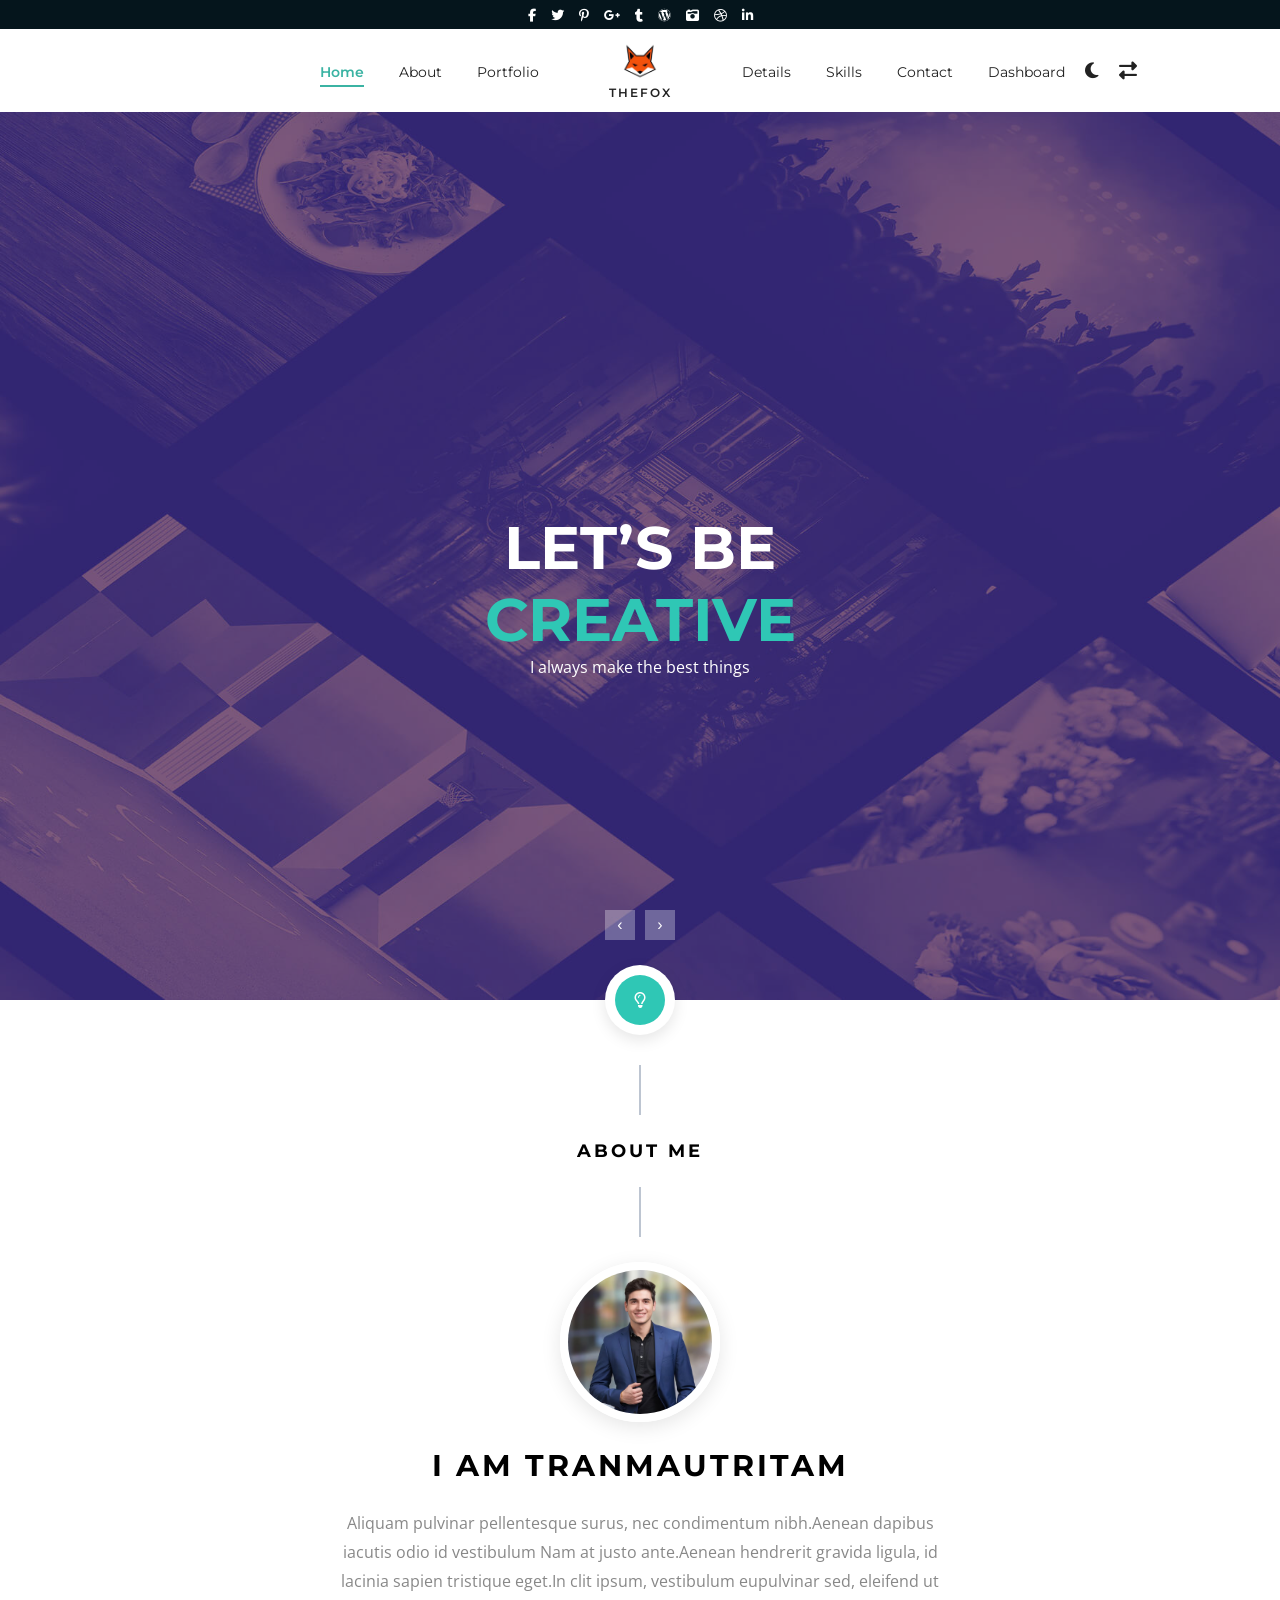
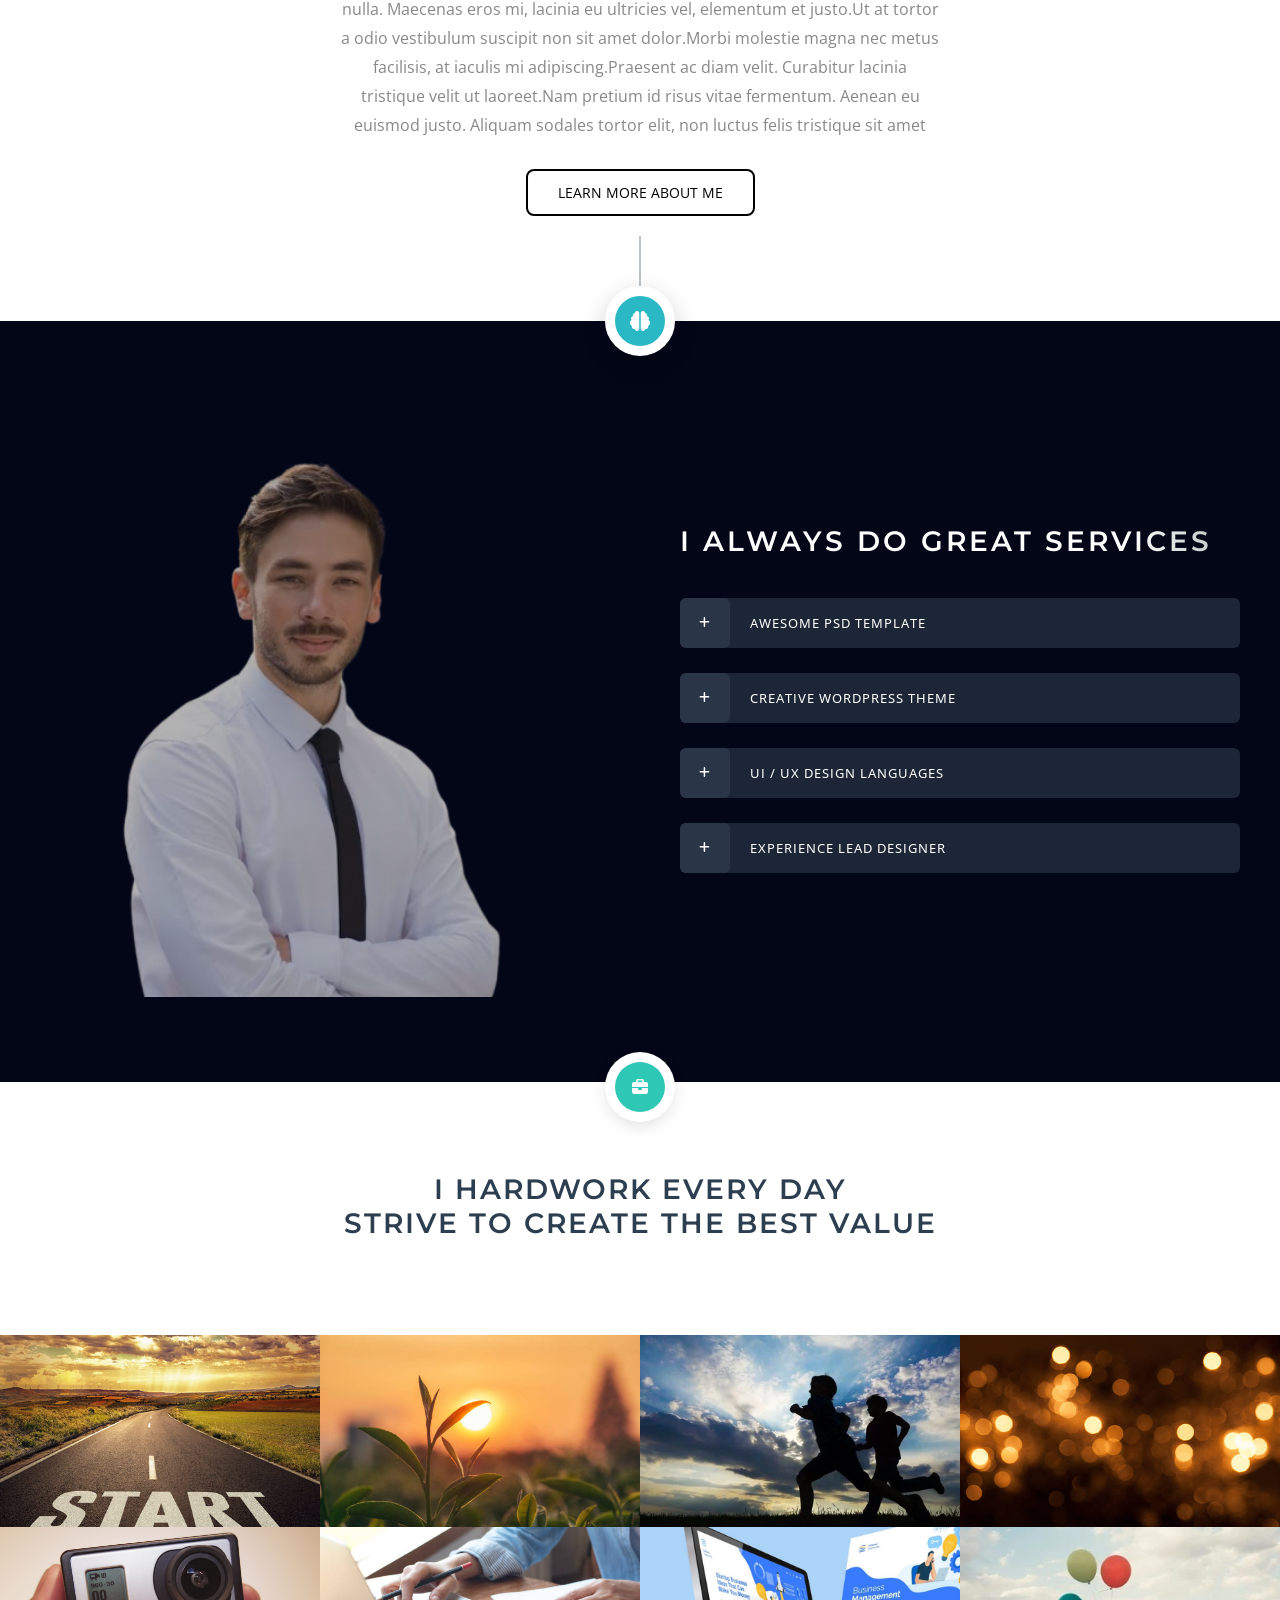
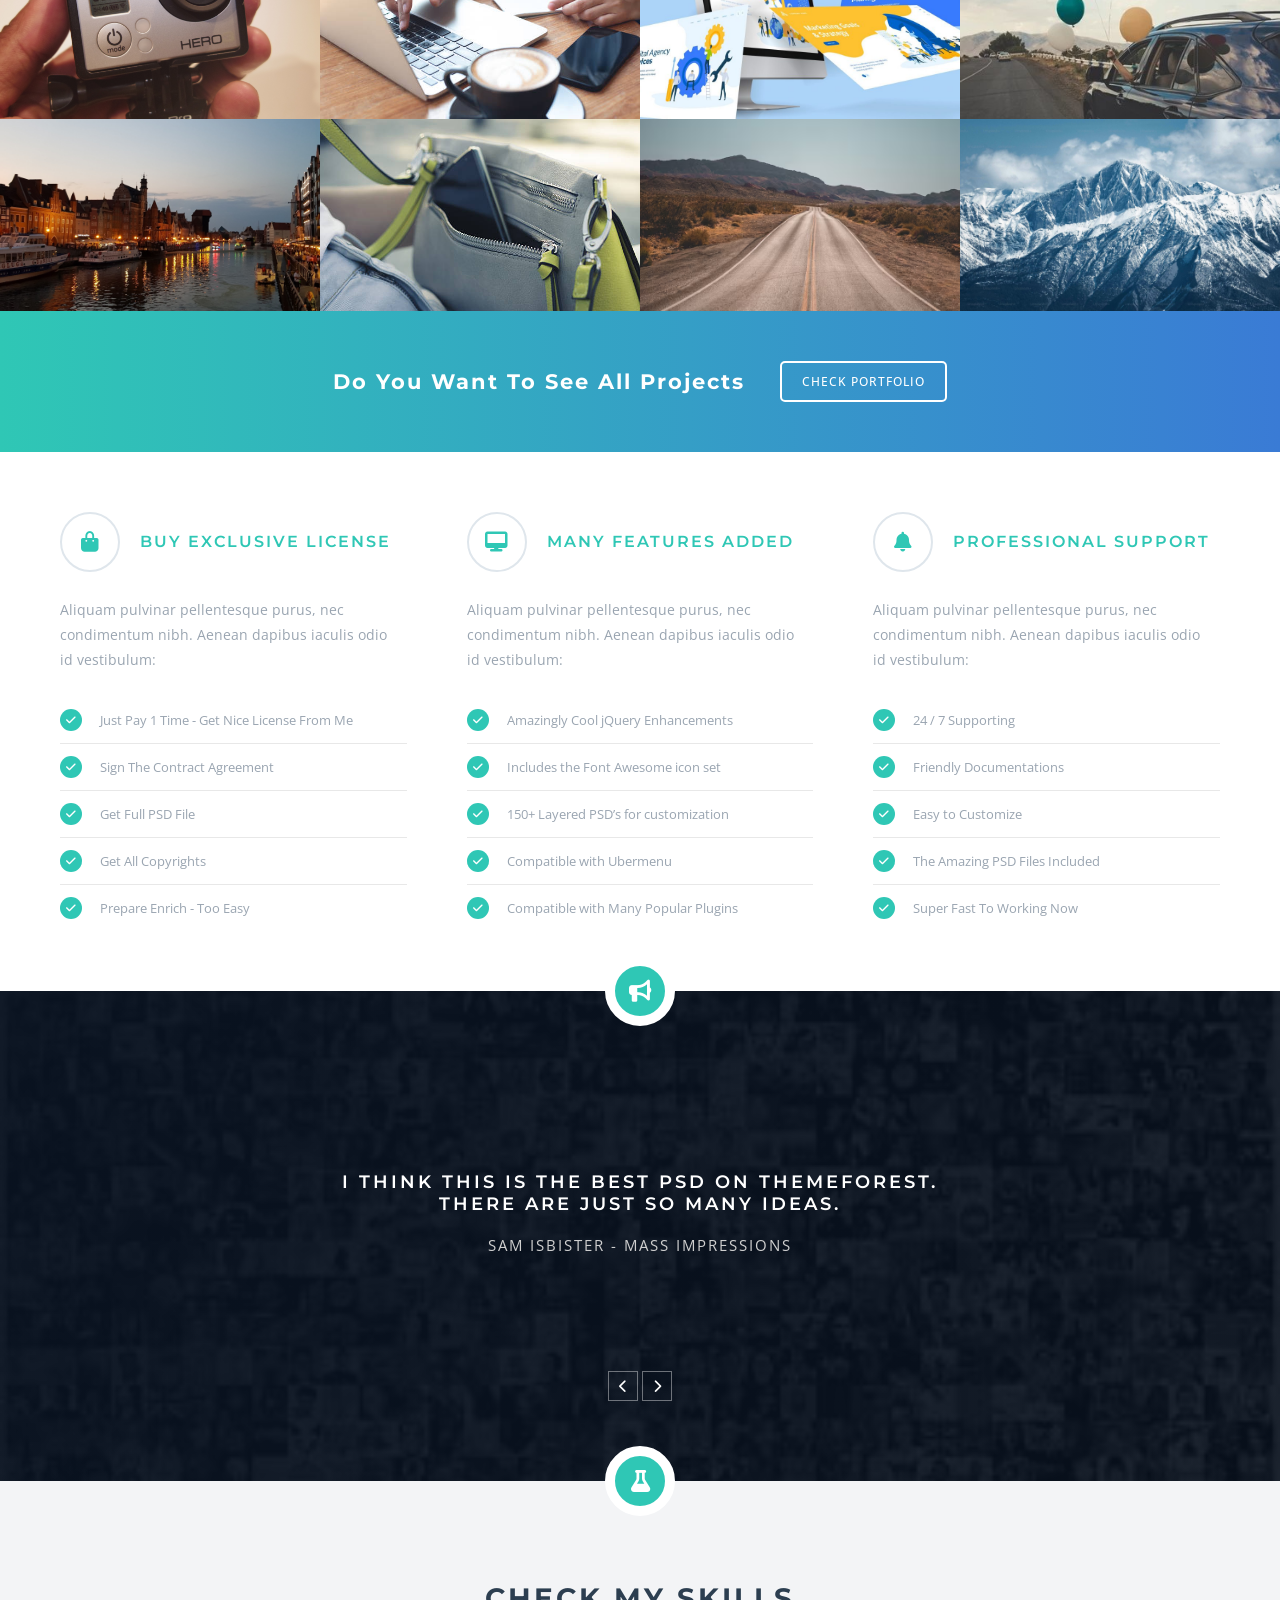
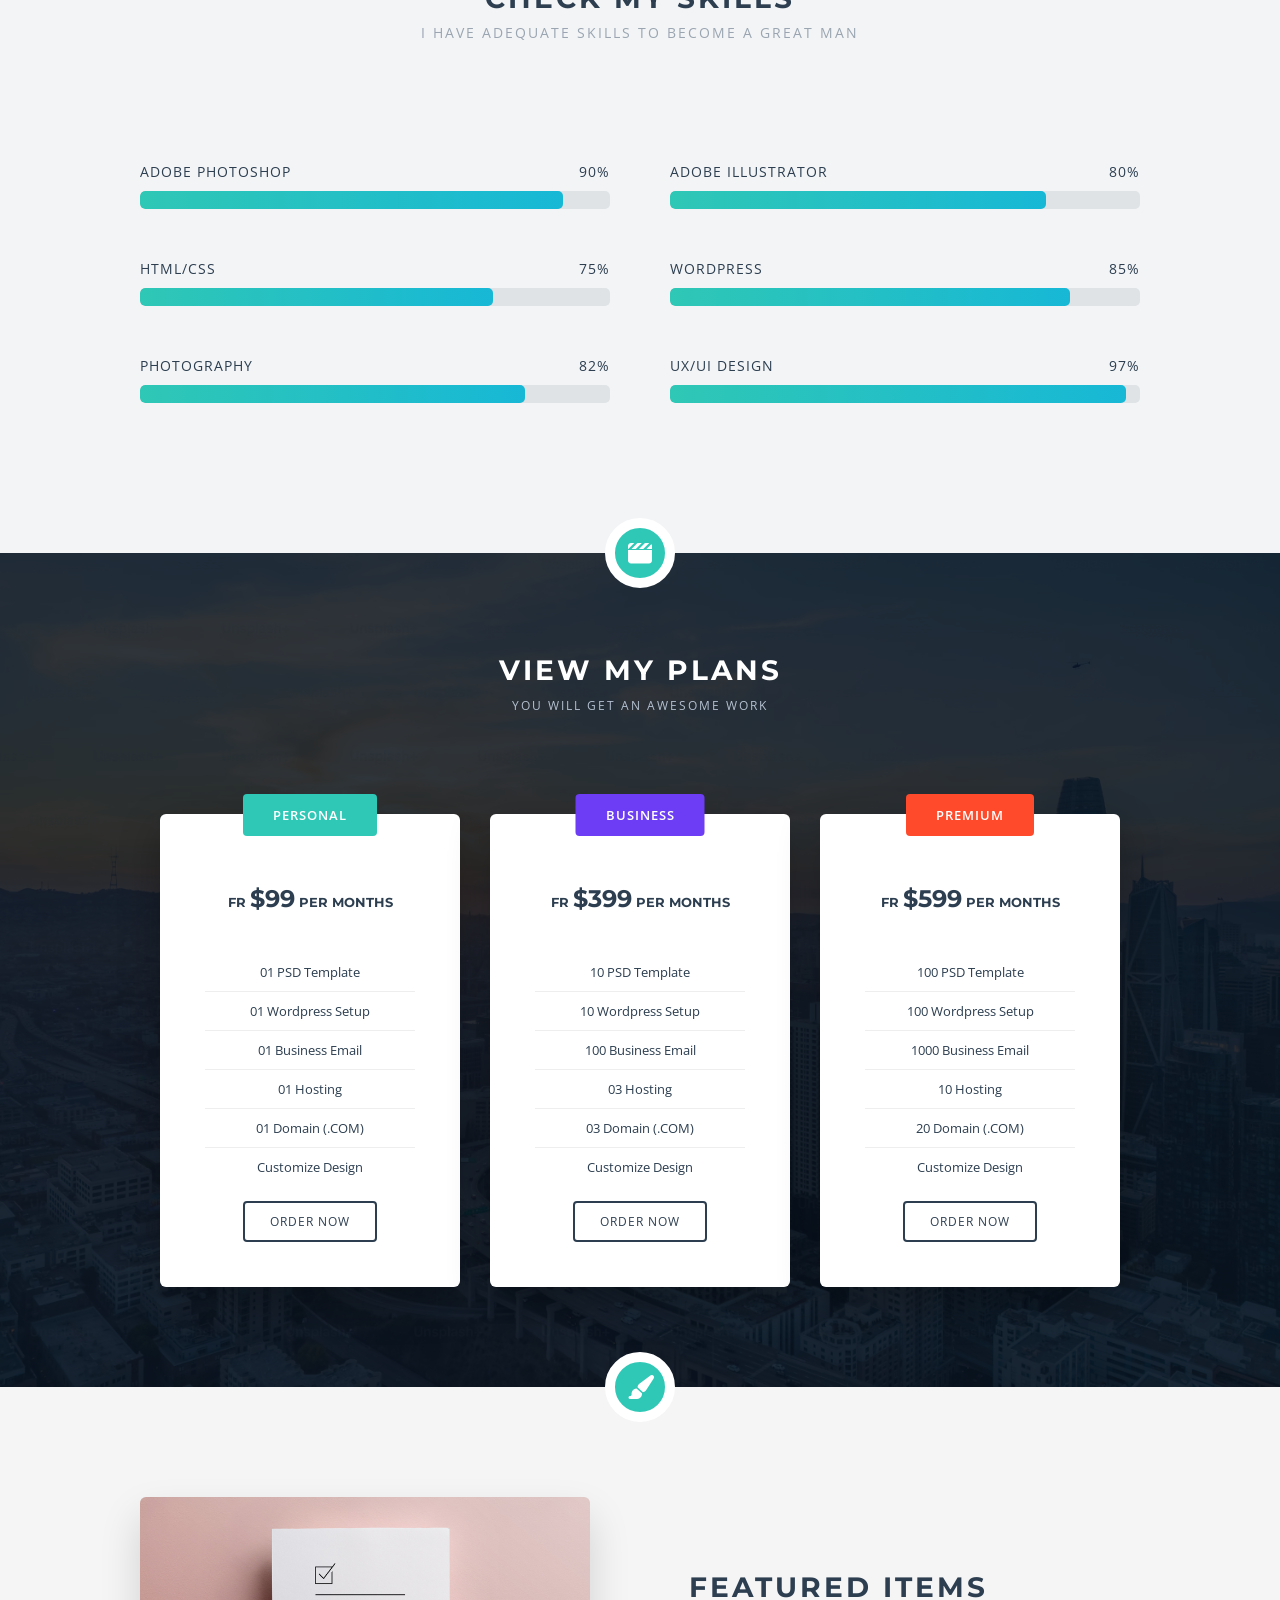
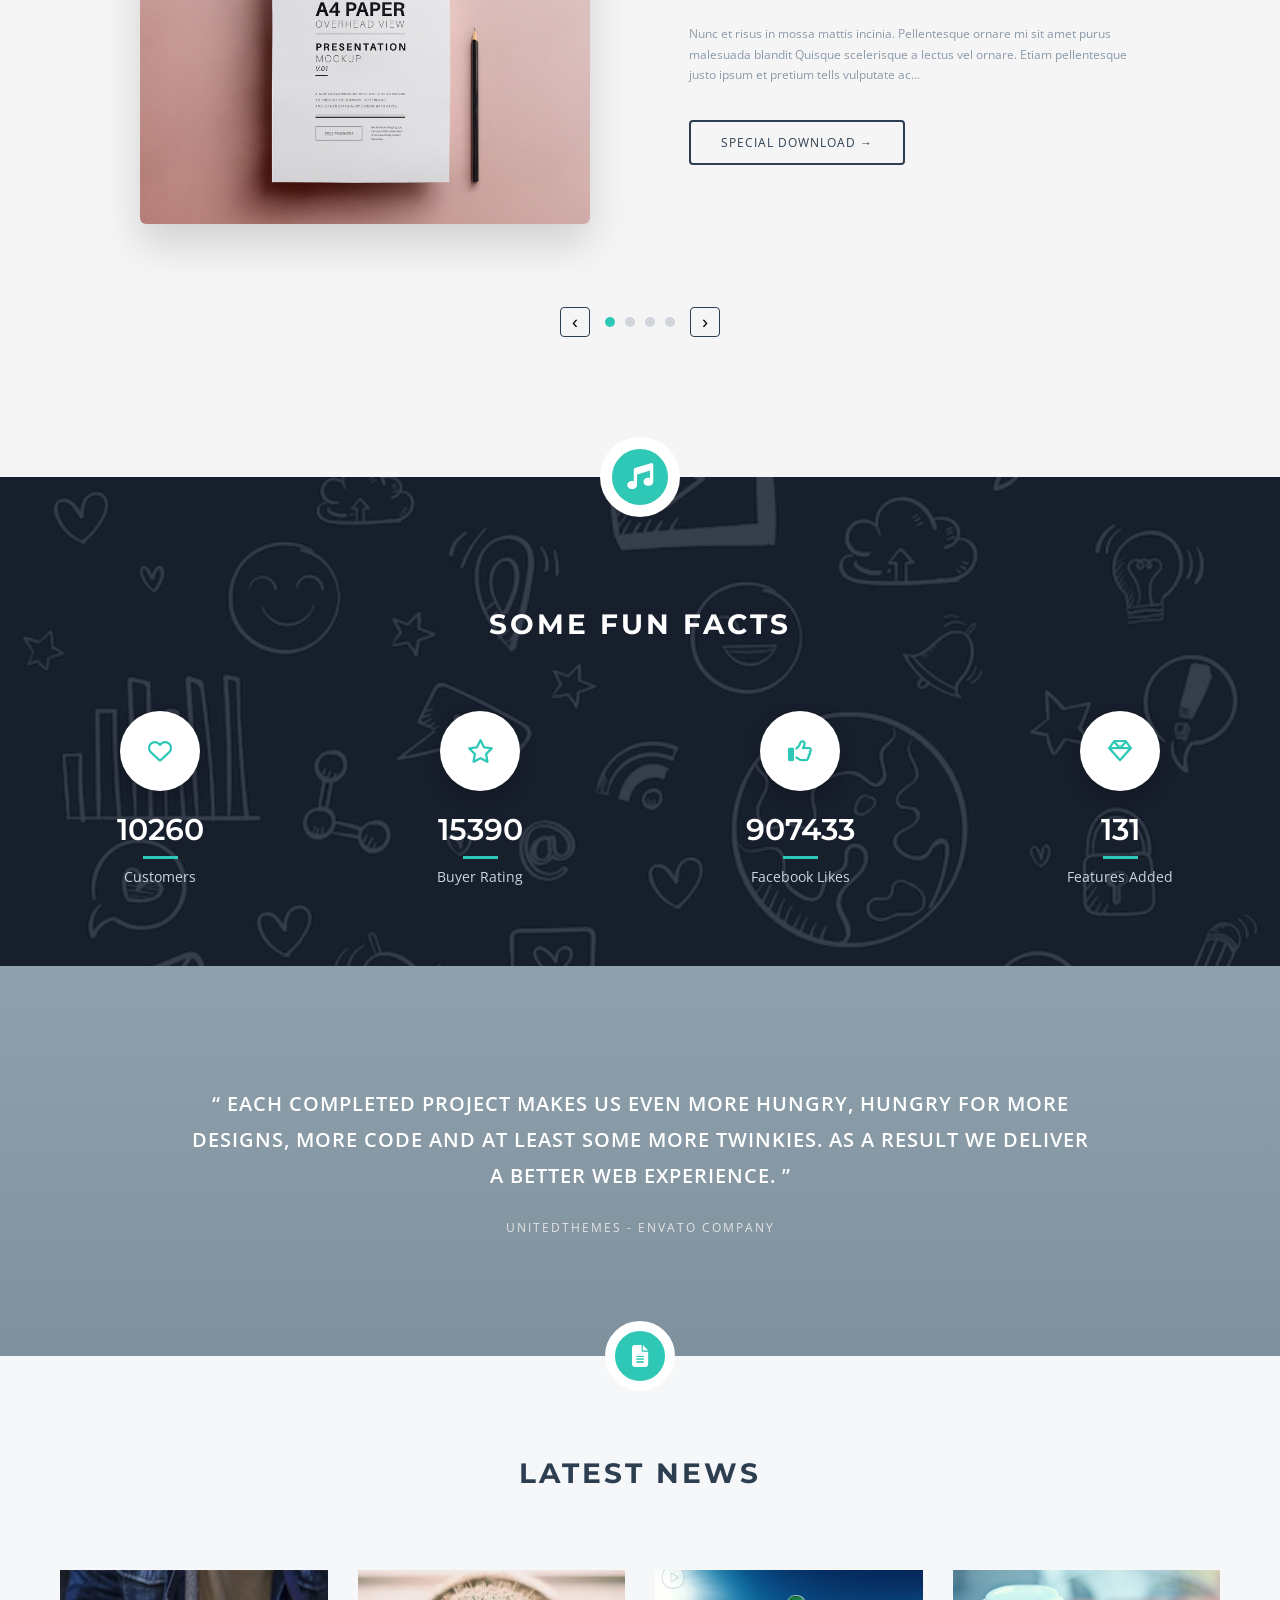
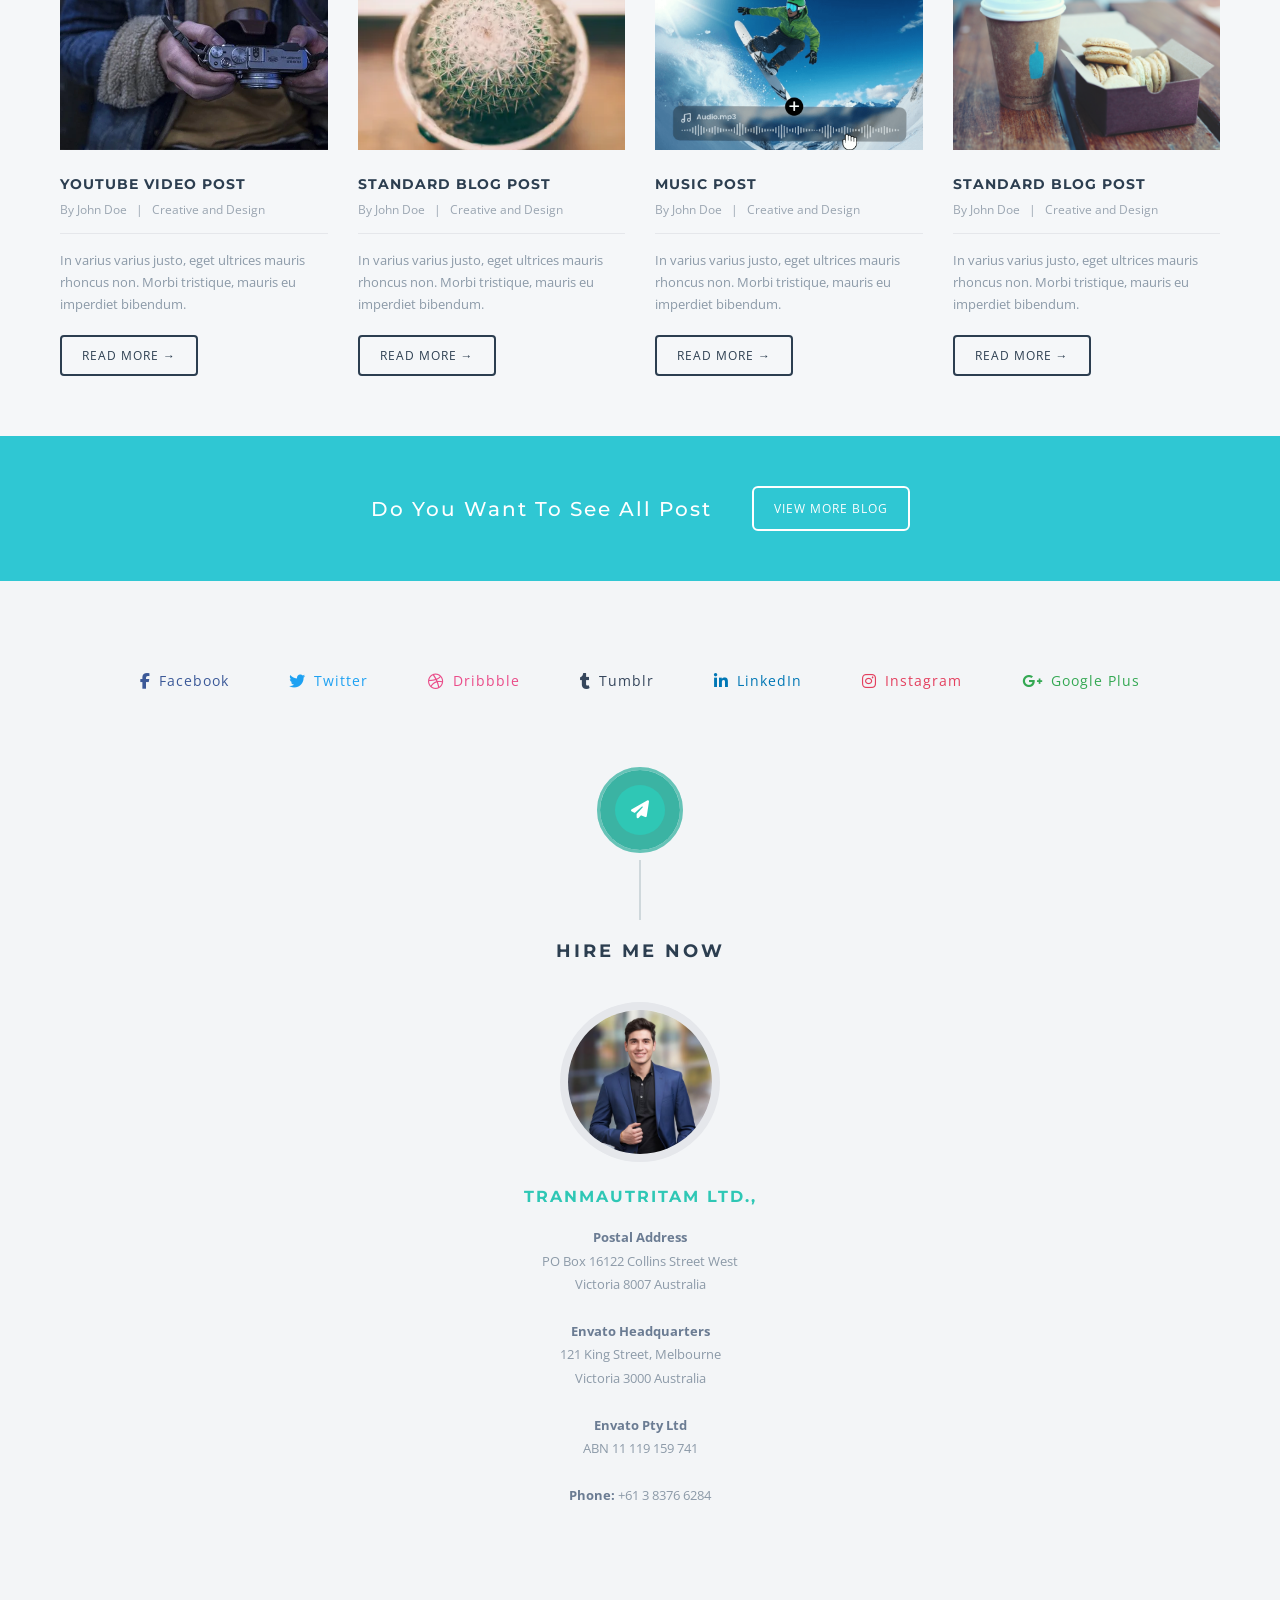
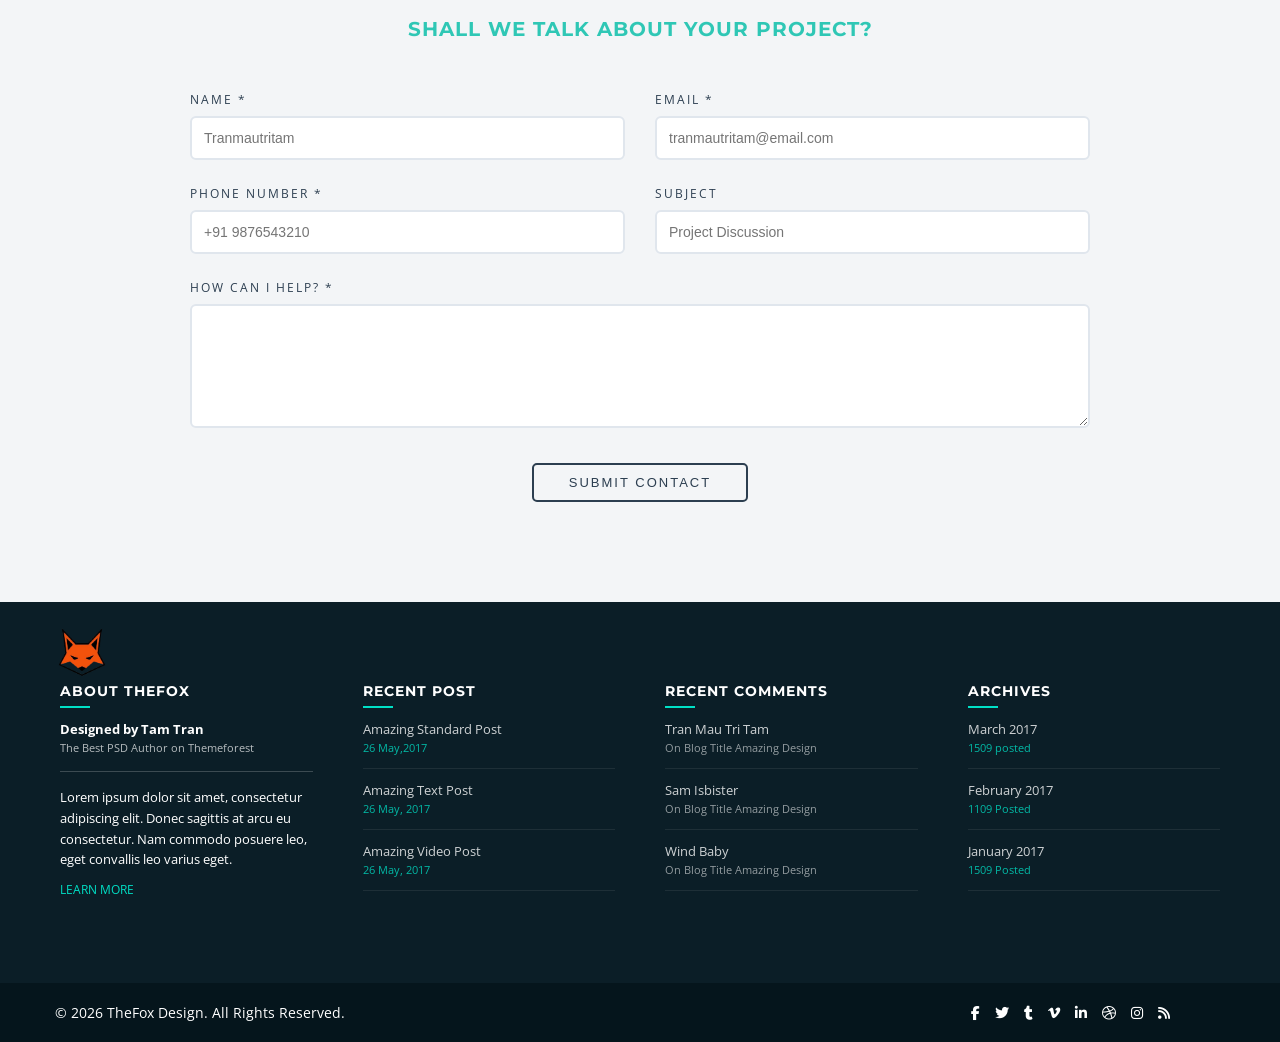
==== commit d4d49b74: "Add files via upload" ====
--- a/index.html
+++ b/index.html
@@ -50,6 +50,7 @@
                         <li><a href="details.html">Details</a></li>
                         <li><a href="skills.html">Skills</a></li>
                         <li><a href="contact.html">Contact</a></li>
+                        <li><a href="dashboard.html">Dashboard</a></li>
                     </ul>
                     <button id="theme-toggle">
                         <i class="fa-solid fa-moon"></i>
@@ -68,6 +69,7 @@
                     <a href="details.html">Details</a>
                     <a href="skills.html">Skills</a>
                     <a href="contact.html">Contact</a>
+                    <a href="dashboard.html">Dashboard</a>
 
                     <!-- Buttons (icons only) -->
                     <div class="mobile-actions">
--- a/css/style.css
+++ b/css/style.css
@@ -199,6 +199,16 @@
 .nav-left a:hover,
 .nav-right a:hover {
     color: #3bb3a3;
+}
+
+.mobile-menu a {
+    border-bottom: none;
+}
+
+.mobile-menu a {
+    display: block;
+    padding: 15px 0;
+    margin-bottom: 10px;
 }
 
 /* FOOTER TOP */
@@ -5032,6 +5042,97 @@
     transition: background 0.3s ease, color 0.3s ease;
 }
 
+body.dark-mode .menu-toggle {
+    color: #ffffff;
+}
+
+body.dark-mode .nav-menu {
+    background: #0f172a;
+}
+
+body.dark-mode .nav-menu a {
+    color: #cbd5e1;
+}
+
+body.dark-mode .nav-menu a:hover {
+    color: #3bb3a3;
+}
+
+body.dark-mode .nav-menu a.active {
+    color: #3bb3a3;
+}
+
+body.dark-mode .nav-menu {
+    box-shadow: 0 10px 40px rgba(0, 0, 0, 0.6);
+}
+
+body.dark-mode .mobile-menu,
+body.dark-mode .nav-links,
+body.dark-mode .menu-open {
+    background: #0f172a;
+}
+
+body.dark-mode .mobile-menu a,
+body.dark-mode .nav-links a {
+    color: #e5e7eb;
+}
+
+body.dark-mode .mobile-menu a:hover {
+    color: #3bb3a3;
+}
+
+body.dark-mode .mobile-menu a {
+    border-bottom: none;
+}
+
+body.dark-mode .mobile-menu .bottom-icons {
+    background: #0f172a;
+}
+
+/* ACTIVE MENU LINK */
+.mobile-menu a.active {
+    color: #3bb3a3;
+    font-weight: 600;
+}
+
+/* DARK MODE */
+body.dark-mode .mobile-menu a.active {
+    color: #3bb3a3;
+}
+
+/* DARK MODE ACTIVE BUTTON */
+body.dark-mode #theme-toggle-mobile {
+    background: #3bb3a3;
+    color: #fff;
+    border-radius: 50%;
+}
+
+/* RTL ACTIVE BUTTON */
+html[dir="rtl"] #rtl-toggle-mobile {
+    background: #3bb3a3;
+    color: #fff;
+    border-radius: 50%;
+}
+
+.mobile-actions button {
+    background: #e5e7eb;
+    color: #000;
+    border: none;
+    padding: 12px;
+    border-radius: 50%;
+    transition: 0.3s;
+}
+
+body.dark-mode .mobile-actions button {
+    background: #1f2937;
+    color: #e5e7eb;
+}
+
+.mobile-menu a,
+.mobile-actions button {
+    -webkit-tap-highlight-color: transparent;
+}
+
 /* HEADER */
 
 body.dark-mode .top-header {
